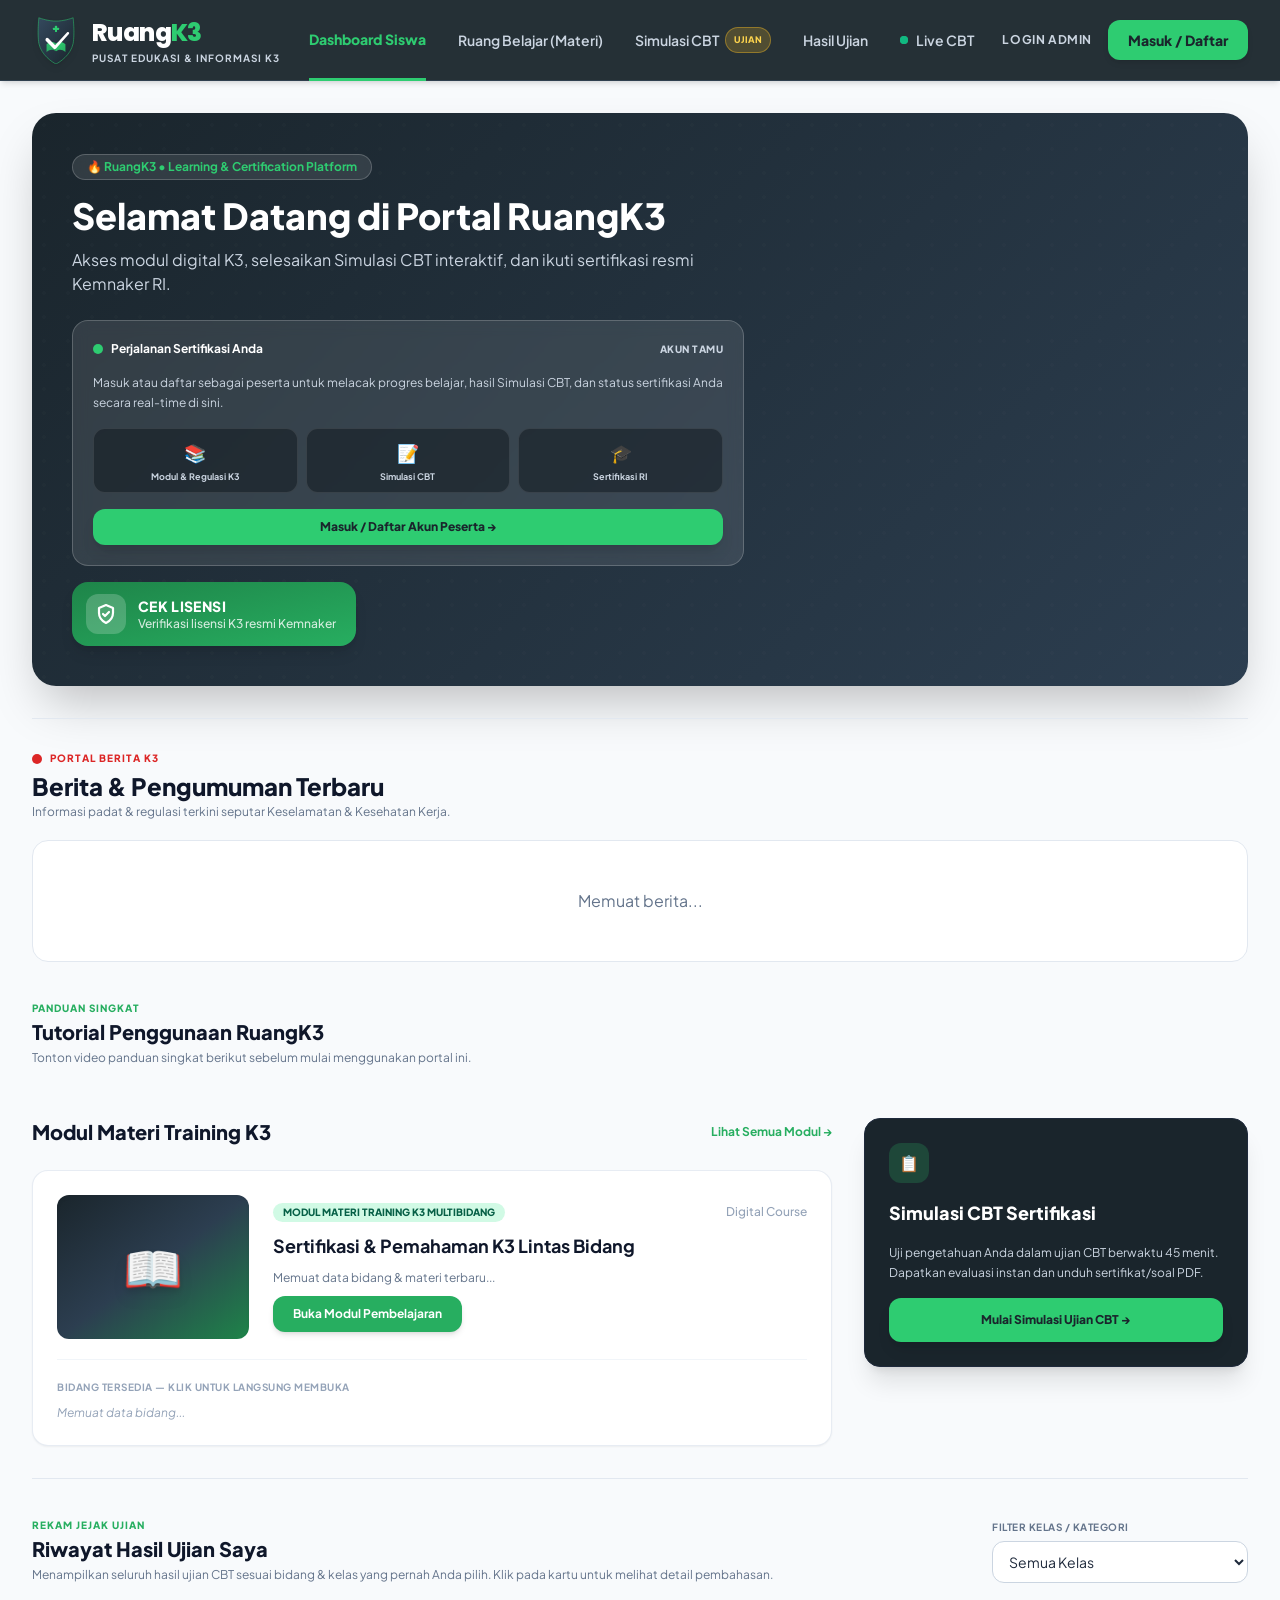
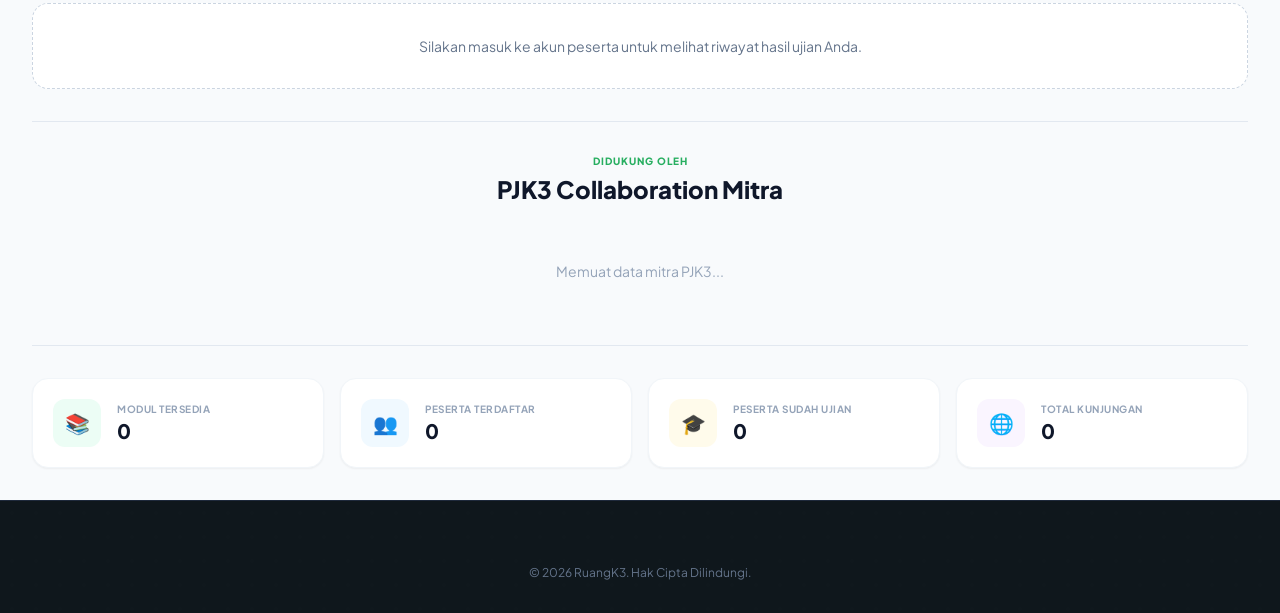
==== daftar-hadir/index.html @ f51ab549 "Daftar Hadir layar penuh: tab sebaris dengan judul di kepala panel admin, menu samping jadi laci, In" ====
<!doctype html>
<html lang="id">
<head>
<script>/* buka lewat https: penyimpanan browser http & https terpisah (koneksi Drive tidak terbaca di http) */if(location.protocol==='http:'&&/(^|\.)ruangk3\.com$/.test(location.hostname))location.replace('https://'+location.host+location.pathname+location.search+location.hash);</script>
<script>try{if(Date.now()-(+localStorage.getItem('rk3_admin_at')||0)>12*36e5)location.replace('/');}catch(e){}</script>
<meta charset="utf-8">
<meta name="viewport" content="width=device-width,initial-scale=1">
<title>Daftar Hadir & Dokumentasi – LPMI</title>
<link rel="preconnect" href="https://fonts.googleapis.com"><link rel="stylesheet" href="https://fonts.googleapis.com/css2?family=IBM+Plex+Sans:wght@400;500;600;700&display=swap" media="print" onload="this.media='all'">
<style>
:root{
  --accent:#f58220; --accent-d:#c9661a; --ink:#1d1d1f; --muted:#6b7280;
  --line:#e5e7eb; --bg:#f3f4f6; --card:#fff; --ok:#16a34a; --danger:#dc2626;
}
*{box-sizing:border-box;margin:0;padding:0}
[hidden]{display:none!important}
html,body{height:100%}
body{background:var(--bg);color:var(--ink);font-family:system-ui,-apple-system,"Segoe UI",Roboto,Arial,sans-serif;font-size:14px}
button,input,select,textarea{font:inherit;color:inherit}
button{cursor:pointer}

/* ---------- top bar ---------- */
.topbar{position:sticky;top:0;z-index:20;display:flex;align-items:center;gap:10px;flex-wrap:wrap;padding:10px 16px;background:#24303f;color:#fff}
.topbar h1{font-size:15px;font-weight:700;white-space:nowrap}
.topbar .grow{flex:1}
.quick{flex:0 0 100%;display:flex;gap:8px;flex-wrap:wrap;align-items:center;position:relative;padding-top:8px;border-top:1px solid #374151}
.drv-warn{background:#fffbeb;border:1px solid #fcd34d;color:#78350f;padding:10px 12px;border-radius:10px;font-size:13px;line-height:1.45;margin:10px 0;display:flex;gap:10px;align-items:center;flex-wrap:wrap}
.drv-warn[hidden]{display:none}
.quick .lbl{font-size:12px;color:#9ca3af;font-weight:600}
.qwrap{position:static}
.qbtn{background:#374151;border:1px solid #4b5563;color:#fff;border-radius:8px;padding:6px 11px;font-weight:600;font-size:13px;display:inline-flex;align-items:center;gap:6px;line-height:1.1}
.qbtn:hover,.qbtn[aria-expanded=true]{background:#4b5563}
.qbtn .cnt{background:#fff;color:#1f2937;border-radius:99px;font-size:11px;padding:1px 7px;font-weight:700}
.qmenu{position:absolute;left:0;top:calc(100% + 6px);z-index:40;width:min(92vw,360px);max-height:min(60vh,420px);overflow:auto;background:#fff;color:#111827;border:1px solid var(--line);border-radius:12px;box-shadow:0 10px 30px rgba(0,0,0,.25);padding:6px}
.qmenu[hidden]{display:none}
.qmenu .qh{font-size:11.5px;font-weight:700;color:var(--muted);padding:6px 8px 4px;text-transform:uppercase;letter-spacing:.4px}
.qmenu button{display:block;width:100%;text-align:left;border:0;background:none;border-radius:8px;padding:8px 10px;line-height:1.3}
.qmenu button:hover{background:#fff7ed}
.qmenu button.cur{background:#ffedd5}
.qmenu .qn{font-weight:700;font-size:13.5px}
.qmenu .qd{font-size:12px;color:#4b5563}
.qmenu .qnew{color:var(--accent-d);font-weight:700;border-bottom:1px solid var(--line);border-radius:8px 8px 0 0;margin-bottom:4px}
.qmenu .qe{padding:10px;font-size:12.5px;color:var(--muted)}
.save-st{font-size:12px;color:#cbd5e1}
.btn{border:1px solid var(--line);background:#fff;border-radius:8px;padding:8px 12px;font-weight:600;display:inline-flex;align-items:center;gap:6px;line-height:1.1}
.btn:hover{border-color:#cbd5e1;background:#fafafa}
.btn.primary{background:var(--accent);border-color:var(--accent);color:#fff}
.btn.primary:hover{background:var(--accent-d)}
.btn.dark{background:#374151;border-color:#4b5563;color:#fff}
.btn.dark:hover{background:#4b5563}
.btn.sm{padding:5px 9px;font-size:12.5px}
.btn.icon{padding:5px 7px}
.btn.ghost{border-color:transparent;background:transparent}
.btn.ghost:hover{background:#f3f4f6}
.btn.danger{color:var(--danger)}
.btn.dangerfill{background:var(--danger);border-color:var(--danger);color:#fff}
.btn.dangerfill:hover{filter:brightness(.92)}
.cf-sheet{width:min(440px,100%)}
.cf-ico{width:44px;height:44px;border-radius:50%;background:#fee2e2;color:#b91c1c;display:flex;align-items:center;justify-content:center;font-size:20px;flex:none}
.cf-body{font-size:13.5px;line-height:1.55;color:#374151}
.cf-top{display:flex;gap:12px;align-items:flex-start}

/* ---------- layout ---------- */
.tabs{display:flex;position:sticky;top:var(--tb,52px);z-index:15;background:#fff;border-bottom:1px solid var(--line);padding:0 16px;gap:4px}
.tabs button{padding:12px 14px;border:0;background:none;font-weight:600;color:var(--muted);border-bottom:2.5px solid transparent;display:inline-flex;gap:6px;align-items:center}
.tabs button.on{color:var(--accent);border-color:var(--accent)}
.tabs .badge{font-size:11px;background:#f3f4f6;color:#374151;border-radius:999px;padding:1px 7px}
.tabs button.on .badge{background:#ffedd5;color:#9a3412}
.tabs [data-t="preview"]{display:none}
[data-pane]{display:none}
body[data-tab="data"] [data-pane="data"],body[data-tab="ttd"] [data-pane="ttd"],body[data-tab="foto"] [data-pane="foto"],body[data-tab="lap"] [data-pane="lap"],body[data-tab="preview"] [data-pane="data"]{display:block}
.layout{display:grid;grid-template-columns:minmax(380px,560px) 1fr;gap:16px;padding:16px;align-items:start}
.form-col{display:flex;flex-direction:column;gap:16px;min-width:0}
.preview-col{position:sticky;top:calc(var(--tb,52px) + 60px);height:calc(100vh - var(--tb,52px) - 76px);display:flex;flex-direction:column;background:#d9dbe0;border-radius:12px;overflow:hidden;min-width:0}
.preview-head{display:flex;gap:12px;align-items:center;flex-wrap:wrap;padding:10px 14px;background:#fff;border-bottom:1px solid var(--line);font-size:13px}
.preview-head label{display:flex;gap:6px;align-items:center;cursor:pointer}
.preview-head .grow{flex:1}
.preview-scroll{overflow:auto;flex:1;padding:16px}

.card{background:var(--card);border:1px solid var(--line);border-radius:12px;padding:16px}
.card h2{font-size:14.5px;display:flex;align-items:center;gap:8px;margin-bottom:12px}
.card h2 .n{display:inline-grid;place-items:center;width:22px;height:22px;border-radius:50%;background:var(--accent);color:#fff;font-size:12px}
.card h2 .grow{flex:1}
.field{display:flex;flex-direction:column;gap:4px;margin-bottom:10px}
.field label{font-size:12.5px;font-weight:600;color:#374151}
.field input,.field select,.field textarea{border:1px solid #d1d5db;border-radius:8px;padding:8px 10px;background:#fff;width:100%}
.field input:focus,.field select:focus,.field textarea:focus,.p-row input:focus{outline:2px solid #fbbf77;border-color:var(--accent)}
.row2{display:grid;grid-template-columns:1fr 1fr;gap:10px}
.row3{display:grid;grid-template-columns:1fr 1fr 90px;gap:10px}
.hint{font-size:12px;color:var(--muted)}

/* ---------- participants ---------- */
.p-tools{display:flex;gap:8px;flex-wrap:wrap;margin-bottom:12px}
.p-list{display:flex;flex-direction:column;gap:8px}
.p-row{display:grid;grid-template-columns:26px 1fr auto;gap:10px;align-items:center;border:1px solid var(--line);border-radius:10px;padding:8px;background:#fff}
.p-row.drag-over{border-color:var(--accent);background:#fff7ed}
.p-no{font-weight:700;color:var(--muted);text-align:center}
.p-fields{display:grid;grid-template-columns:1fr;gap:6px;min-width:0}
.p-fields .sub{display:grid;grid-template-columns:1fr 1fr;gap:6px}
.p-row input{border:1px solid #d1d5db;border-radius:7px;padding:6px 8px;width:100%;min-width:0;font-size:13px}
.p-row input.nama{font-weight:600}
.p-side{display:flex;flex-direction:column;gap:4px;align-items:center}
/* foto dokumentasi */
.f-tools{display:flex;gap:10px;align-items:center;flex-wrap:wrap;margin-bottom:12px}
.f-prog{flex:1;min-width:160px}
.f-prog .bar2{height:6px;border-radius:99px;background:#f3f4f6;overflow:hidden;margin-top:4px}
.f-prog .bar2 i{display:block;height:100%;background:var(--accent);width:0;transition:width .3s}
.f-filter{display:flex;gap:6px;align-items:center;font-size:12.5px}
.f-grid{display:grid;grid-template-columns:repeat(auto-fill,minmax(150px,1fr));gap:10px}
.f-grid.dk{grid-template-columns:repeat(auto-fill,minmax(270px,1fr))}
.f-grid.d5{grid-template-columns:repeat(auto-fill,minmax(330px,1fr))}
.f-bs{background:#fff200;color:#000;font-size:10.5px;font-weight:800;letter-spacing:.3px;text-align:center;padding:3px 4px;border-bottom:1px solid var(--line)}
.f-phs{display:grid;grid-template-columns:1fr 1fr}.f-phs .f-ph:first-child{border-right:1px solid var(--line)}
.f-phs.n5{grid-template-columns:repeat(3,1fr)}.f-phs.n5 .f-ph{border-right:1px solid var(--line);border-bottom:1px solid var(--line)}.f-phs.n5 .f-ph:nth-child(3n){border-right:0}
.f-meta .rms{display:flex;gap:6px}
.pv-kelas{font:inherit;font-size:12.5px;padding:4px 6px;border:1px solid var(--line,#d6d9de);border-radius:8px;background:#fff;max-width:200px}
.jenis-box{margin-top:8px;padding:10px;border:1px solid #e5e7eb;border-radius:10px;background:#f9fafb}
.jenis-box select{width:100%;margin-top:4px}
.alat-list{display:grid;grid-template-columns:repeat(auto-fill,minmax(250px,1fr));gap:6px;margin-top:6px}
.alat-row{display:flex;align-items:center;justify-content:space-between;gap:8px;padding:6px 8px;border:1px solid #e5e7eb;border-radius:8px;background:#fff}
.alat-row label{display:flex;gap:8px;align-items:center;cursor:pointer;font-size:13.5px;margin:0;min-width:0}
.alat-row input[type=checkbox]{width:18px;height:18px;accent-color:var(--accent);flex:none}
.alat-row select{width:auto;margin:0;padding:4px 6px;border:1px solid #d1d5db;border-radius:7px;font:inherit;font-size:13px}
.alat-row .alat-k{display:flex;gap:4px;align-items:center}
.alat-row .nk{font-size:12px;color:#6b7280}
.alat-row.on{border-color:var(--accent)}
.judul-prev{margin-top:8px;padding:8px 10px;border-radius:8px;background:#eef6ff;border:1px solid #bfdbfe;font-size:13px;line-height:1.45}
.judul-prev b{display:block;font-size:12px;color:#1e40af;margin-bottom:2px}
.judul-prev .warn{color:#b45309}
.rd-tpl{display:flex;flex-wrap:wrap;gap:6px;align-items:center;margin:6px 0 10px;padding:8px 10px;border-radius:10px;background:#f0fdf4;border:1px solid #bbf7d0;font-size:13px}
.rd-tpl .hint{flex-basis:100%;margin:2px 0 0}
.aturan{margin:0 0 12px;padding:10px 12px;border-radius:10px;background:#f5f3ff;border:1px solid #ddd6fe;font-size:13px;line-height:1.5}
.aturan>b{display:block;font-size:12.5px;color:#5b21b6;margin-bottom:4px}
.aturan .ah-row{display:flex;gap:8px;align-items:center;margin:2px 0}
.aturan ul{margin:6px 0 0;padding-left:18px}
.aturan .warn{color:#b45309;margin-top:6px}
.aturan .ck4{display:flex;gap:8px;align-items:center;margin:2px 0 6px;font-weight:600;cursor:pointer}
.aturan .b3r{margin:8px 0;padding-top:6px;border-top:1px dashed #ddd6fe}.aturan .b3n{display:flex;gap:8px;align-items:baseline}.aturan .b3n small{color:#6b7280}
.aturan .ah-pick{margin:4px 0 8px}.aturan .ah-days{display:flex;flex-wrap:wrap;gap:6px;margin:6px 0}.aturan .ah-d{border:1px solid #c4b5fd;background:#fff;color:#5b21b6;border-radius:10px;padding:4px 10px;font-weight:700;cursor:pointer;display:flex;flex-direction:column;align-items:flex-start;font-size:12px}.aturan .ah-d small{font-weight:500;color:#6b7280;font-size:11px}.aturan .ah-d:not(.on){background:#fee2e2;border-color:#f87171;color:#991b1b}.aturan .ah-d.on{background:#dcfce7;border-color:#16a34a;color:#166534}.aturan .ah-pre{display:flex;gap:6px;flex-wrap:wrap}
.aturan .ck4 input{width:18px;height:18px;accent-color:#7c3aed}
.dtag.tog{cursor:pointer}.dtag.tog:hover{filter:brightness(.95);outline:1px solid currentColor}
.ah-tag,.dtag{display:inline-block;font-size:11px;font-weight:700;border-radius:99px;padding:1px 8px;white-space:nowrap}
.ah-tag.all,.dtag.all{background:#dcfce7;color:#166534}
.ah-tag.k1,.dtag.k1{background:#ede9fe;color:#5b21b6}
.lp-day.off{background:#fafafa;border-style:dashed;color:#6b7280}
.lp-day .h .dtag{margin-left:6px}
.lp-day .btn.danger{border-color:#fca5a5;color:#b91c1c}
.kelas-box{margin-top:8px;padding:10px;border:1px dashed #fdba74;border-radius:10px;background:#fffaf3}
.kelas-box textarea{width:100%;margin-top:4px}
.kelas-bulk{display:flex;gap:6px;flex-wrap:wrap;margin-top:6px;align-items:center}
.kelas-bulk select{padding:5px 8px;border:1px solid #d1d5db;border-radius:7px;font:inherit;font-size:13px;min-width:140px}
.p-row select.kls-sel{border:1px solid #d1d5db;border-radius:7px;padding:6px 8px;width:100%;min-width:0;font-size:13px;background:#fff}
.p-row select.kls-sel.kosong{border-color:#f59e0b;background:#fffbeb}
small.kls{display:inline-block;margin-left:6px;padding:0 6px;border-radius:99px;background:#ffedd5;color:#9a3412;font-size:10.5px;font-weight:600}
.dk-chk{display:flex;gap:8px;align-items:center;margin-top:8px;font-size:13.5px;cursor:pointer}
.dk-chk input{width:18px;height:18px;accent-color:var(--accent)}
.f-tile{border:1px solid var(--line);border-radius:10px;overflow:hidden;background:#fff;display:flex;flex-direction:column}
.f-tile.drag-over{border-color:var(--accent);box-shadow:0 0 0 2px #fdba74}
.f-ph{aspect-ratio:4/3;background:#f8fafc center/cover no-repeat;border:0;border-bottom:1px solid var(--line);display:grid;place-items:center;color:#94a3b8;font-size:12px;font-weight:600;width:100%}
.f-ph:hover{background-color:#fff7ed;color:var(--accent)}
.f-ph.has{color:transparent}
.f-ph.has:hover{color:#fff;background-blend-mode:multiply;background-color:#9ca3af}
.f-meta{padding:7px 8px;display:flex;gap:6px;align-items:flex-start}
.f-meta .no{font-weight:700;color:var(--muted);font-size:12px;min-width:16px}
.f-meta .nm{font-size:12.5px;font-weight:600;line-height:1.3;flex:1;word-break:break-word}
.f-meta .rm{border:0;background:none;color:var(--danger);font-size:12px;padding:0 2px}
.wm-set{display:grid;grid-template-columns:1fr auto;gap:8px;align-items:end;margin-bottom:6px}
.wm-set .field{margin:0}
.wm-st{font-size:12px;color:var(--muted);margin-bottom:12px;min-height:16px}
.wm-st.err{color:var(--danger)}
.wm-st.ok{color:var(--ok)}
/* kamera */
.cam{position:fixed;inset:0;z-index:100;background:#000;color:#fff;display:flex;flex-direction:column}
.cam[hidden]{display:none}
.cam-top{display:flex;align-items:flex-start;gap:10px;padding:12px 14px;padding-top:max(12px,env(safe-area-inset-top));background:linear-gradient(#000c,#0000)}
.cam-top .t{flex:1;min-width:0}
.cam-who{font-weight:700;font-size:15px}
.cam-loc{font-size:12px;color:#d1d5db;margin-top:2px;white-space:nowrap;overflow:hidden;text-overflow:ellipsis}
.cam-x{width:38px;height:38px;border-radius:50%;border:0;background:#ffffff26;color:#fff;font-size:18px}
.cam-stage{flex:1;display:grid;place-items:center;min-height:0;padding:0 8px}
.cam-frame{position:relative;width:min(calc(100vw - 16px),calc((100vh - 190px) * 1.5));width:min(calc(100vw - 16px),calc((100dvh - 190px) * 1.5));aspect-ratio:3/2;line-height:0;border-radius:8px;overflow:hidden;background:#111}
.cam-frame video,.cam-frame img{display:block;width:100%;height:100%;object-fit:cover}
.cam-frame video.mirror{transform:scaleX(-1)}
.cam-frame canvas{position:absolute;inset:0;width:100%;height:100%;pointer-events:none;border-radius:8px}
.cam-msg{max-width:340px;text-align:center;line-height:1.5;font-size:14px;padding:20px}
.cam-msg .btn{margin-top:12px}
.cam-bar{display:flex;align-items:center;justify-content:space-around;gap:10px;padding:14px 16px;padding-bottom:max(16px,env(safe-area-inset-bottom));flex-wrap:wrap}
.cam-bar .round{width:48px;height:48px;border-radius:50%;border:0;background:#ffffff26;color:#fff;font-size:20px}
.shutter{width:72px;height:72px;border-radius:50%;border:4px solid #fff;background:var(--accent);box-shadow:0 0 0 3px #0008 inset}
.shutter:active{transform:scale(.94)}
.shutter:disabled{opacity:.4}
.cam-bar .btn{min-width:110px;justify-content:center}
/* modal umum */
.modal{position:fixed;inset:0;z-index:90;background:#0007;display:flex;align-items:center;justify-content:center;padding:16px}
.sheet{background:#fff;border-radius:14px;width:min(640px,100%);max-height:calc(100vh - 32px);max-height:calc(100dvh - 32px);display:flex;flex-direction:column;overflow:hidden;box-shadow:0 20px 50px #0005}
.sheet-head{display:flex;align-items:center;gap:10px;padding:14px 16px;border-bottom:1px solid var(--line)}
.sheet-head b{flex:1;font-size:15px}
.sheet-body{padding:14px 16px;overflow:auto}
.sheet-tools{display:flex;gap:8px;align-items:center;flex-wrap:wrap;padding:12px 16px;border-top:1px solid var(--line)}
.sheet-tools .grow{flex:1}
.x-btn{width:34px;height:34px;border-radius:50%;border:0;background:#f3f4f6;font-size:16px}
/* daftar kegiatan */
.ev-top{display:flex;gap:8px;margin-bottom:12px;flex-wrap:wrap}
.ev-top input{flex:1;min-width:160px;border:1px solid #d1d5db;border-radius:8px;padding:8px 10px}
.ev-item{border:1px solid var(--line);border-radius:10px;padding:10px 12px;display:flex;gap:10px;align-items:center;margin-bottom:8px}
.ev-item.cur{border-color:var(--accent);background:#fff7ed}
.ev-item .info{flex:1;min-width:0}
.ev-item .t{font-weight:700;font-size:14px}
.ev-item .d{font-size:12.5px;color:#374151;margin-top:2px}
.ev-item .m{font-size:12px;color:var(--muted);margin-top:2px}
.sfx{display:inline-block;font-size:11px;font-weight:800;color:#1d4ed8;background:#dbeafe;border-radius:6px;padding:0 7px;margin-left:6px;vertical-align:1px;letter-spacing:.3px}
.ev-item .tag{display:inline-block;font-size:11px;font-weight:700;color:#9a3412;background:#ffedd5;border-radius:99px;padding:1px 8px;margin-left:6px;vertical-align:1px}
.ev-item .acts{display:flex;gap:6px;flex-wrap:wrap;justify-content:flex-end}
/* layar awal: pilih kegiatan atau kegiatan baru (kegiatan terakhir tidak dibuka otomatis) */
.landing{padding:20px 16px 40px}
.landing[hidden]{display:none}
.landing .ln-box{max-width:760px;margin:0 auto}
.landing h2{font-size:22px;margin:6px 0 4px}
.landing .ln-sub{color:var(--muted);font-size:13.5px;margin:0 0 14px}
.landing .ln-new{display:flex;gap:8px;flex-wrap:wrap;margin-bottom:14px}
.landing .ln-new .btn{padding:11px 16px;font-size:14.5px}
.landing .ln-q{width:100%;padding:10px 12px;border:1px solid var(--line);border-radius:10px;margin-bottom:10px;font:inherit}
.landing .ln-h{font-weight:700;font-size:13px;color:var(--muted);text-transform:uppercase;letter-spacing:.04em;margin:14px 0 8px}
body.landing .tabs,body.landing .layout,body.landing #btnPrint{display:none!important}
.cur-ev{font-size:12px;color:#fde68a;max-width:28vw;white-space:nowrap;overflow:hidden;text-overflow:ellipsis}
/* tanda tangan */
.sig-wrap{position:relative;border:1.5px dashed #cbd5e1;border-radius:10px;background:#fff;touch-action:none}
.sig-wrap canvas{display:block;width:100%;aspect-ratio:5/2;cursor:crosshair;touch-action:none}
.sig-line{position:absolute;left:10%;right:10%;bottom:22%;border-bottom:1px solid #e5e7eb;pointer-events:none}
.sig-ph{position:absolute;inset:0;display:grid;place-items:center;color:#cbd5e1;font-size:15px;pointer-events:none}
.ttd-row{display:flex;gap:10px;align-items:center;flex-wrap:wrap;margin-bottom:10px}
.ttd-thumb{width:120px;height:48px;border:1px solid var(--line);border-radius:8px;background:#fff center/contain no-repeat;display:grid;place-items:center;font-size:11.5px;color:var(--muted)}
/* tab tanda tangan peserta */
.day-chips{display:flex;gap:8px;flex-wrap:wrap;margin-bottom:12px}
.day-chip{border:1.5px solid var(--line);background:#fff;border-radius:10px;padding:7px 11px;text-align:left;line-height:1.25;min-width:96px}
.day-chip b{display:block;font-size:13px}
.day-chip span{font-size:11.5px;color:var(--muted)}
.day-chip.on{border-color:var(--accent);background:#fff7ed}
.day-chip.on b{color:#9a3412}
.day-chip:disabled{opacity:.5;cursor:not-allowed}
.day-chip .today{font-size:10.5px;font-weight:700;color:#fff;background:var(--ok);border-radius:99px;padding:0 6px;margin-left:4px}
.t-tools{display:flex;gap:10px;align-items:center;flex-wrap:wrap;margin-bottom:12px}
.t-tools input[type=search]{flex:1;min-width:150px;border:1px solid #d1d5db;border-radius:8px;padding:8px 10px}
.t-list{display:grid;grid-template-columns:repeat(auto-fill,minmax(300px,1fr));gap:8px}
.t-row{display:flex;gap:6px;align-items:stretch}
.t-cx{flex:none;display:grid;place-items:center;width:34px;border:1px solid var(--line);border-radius:10px;background:#fff;cursor:pointer}
.t-cx input{position:absolute;opacity:0;width:0;height:0}
.t-cx span{width:20px;height:20px;border:2px solid #94a3b8;border-radius:5px;display:grid;place-items:center;color:#fff;font-size:13px;line-height:1}
.t-cx input:checked+span{background:#dc2626;border-color:#dc2626}.t-cx input:checked+span::after{content:"✓"}
.t-cx input:focus-visible+span{outline:2px solid var(--accent);outline-offset:2px}
.t-row.cx .t-item{background:#ffd9d9;border-color:#ff6b6b;color:#7f1d1d;position:relative;opacity:.9}
.t-rm{flex:none;display:grid;place-items:center;width:34px;border:1px solid var(--line);border-radius:10px;background:#fff;cursor:pointer}
.t-rm input{position:absolute;opacity:0;width:0;height:0}
.t-rm span{width:20px;height:20px;border:2px solid #94a3b8;border-radius:5px;display:grid;place-items:center;font-size:11px;font-weight:800;line-height:1;color:#94a3b8}
.t-rm span::after{content:"R"}
.t-rm input:checked+span{background:#fff200;border-color:#ca8a04;color:#713f12}
.t-rm input:focus-visible+span{outline:2px solid var(--accent);outline-offset:2px}
.t-row.rm .t-item{background:#fffbd0;border-color:#eab308}
.t-row.cx .t-item .sg{opacity:.35}
.t-up{flex:none;display:grid;place-items:center;width:38px;border:1px solid var(--line);border-radius:10px;background:#fff;cursor:pointer;color:var(--accent);font-weight:800}.t-up:hover{border-color:var(--accent);background:#fffaf5}.t-up input{position:absolute;opacity:0;width:0;height:0}.t-up:focus-within{outline:2px solid var(--accent);outline-offset:2px}
.t-item{display:flex;align-items:center;gap:10px;border:1px solid var(--line);border-radius:10px;padding:8px 10px;background:#fff;text-align:left;flex:1;min-width:0}
.t-item:hover{border-color:var(--accent);background:#fffaf5}
.t-item .no{font-weight:700;color:var(--muted);min-width:20px;font-size:12px}
.t-item .who{flex:1;min-width:0}
.t-item .nm{font-weight:600;font-size:13.5px}
.t-item .in{font-size:11.5px;color:var(--muted);white-space:nowrap;overflow:hidden;text-overflow:ellipsis}
.t-item .sg{width:72px;height:34px;border-radius:6px;background:#f8fafc center/contain no-repeat;border:1px dashed #cbd5e1;display:grid;place-items:center;font-size:10.5px;color:#94a3b8;flex:none}
.t-item.done .sg{border-style:solid;border-color:#bbf7d0;background-color:#f0fdf4}
.t-item.done{border-color:#bbf7d0}
.sm-only{display:none}
@media screen and (max-width:900px){.sm-only{display:inline}}
.lock-note{background:#fef3c7;border:1px solid #fcd34d;color:#92400e;border-radius:10px;padding:10px 12px;font-size:13px;margin-bottom:12px}
.btn.locked{opacity:.65}
#cloudBtn[data-st=ok]{border-color:#15803d;background:#14532d}
#cloudBtn[data-st=busy],#cloudBtn[data-st=wait]{border-color:#b45309;background:#78350f}
#cloudBtn[data-st=err]{border-color:#b91c1c;background:#7f1d1d}
.card.drag-over{outline:2px dashed var(--accent);outline-offset:-6px;background:#fffaf5}
.ev-cloud{margin-top:16px;border-top:1px solid var(--line);padding-top:12px}
.ev-cloud-head{display:flex;align-items:center;gap:8px;margin-bottom:10px}
.ev-cloud-head b{flex:1}
#cLinks{display:flex;flex-direction:column;gap:6px;font-size:13px}
#cLinks a{color:#1d4ed8}
.xl-tip{font-size:12px;color:var(--muted);margin:-4px 0 10px}
.xl-tip a{color:#1d4ed8}
/* kalender pilih tanggal (multi) */
.row2>*,.row3>*{min-width:0}
.dp-wrap{position:relative;min-width:0}
.dp-field{width:100%;display:flex;align-items:center;gap:8px;border:1px solid #d1d5db;border-radius:8px;padding:9px 10px;background:#fff;text-align:left;min-height:40px}
.dp-field:focus-visible,.dp-field[aria-expanded=true]{outline:2px solid #fbbf77;border-color:var(--accent)}
.dp-field span{flex:1;min-width:0;white-space:nowrap;overflow:hidden;text-overflow:ellipsis}
.dp-field span.ph{color:#9ca3af}
.dp-field svg{flex:none;color:var(--muted)}
.dp-pop{position:absolute;z-index:40;top:calc(100% + 6px);left:0;width:min(330px,calc(100vw - 40px));background:#fff;border:1px solid var(--line);border-radius:12px;box-shadow:0 14px 34px rgba(0,0,0,.18);padding:10px 10px 8px}
.dp-head{display:flex;align-items:center;gap:6px;margin-bottom:6px}
.dp-head select{border:0;background:none;font-size:16px;font-weight:600;padding:4px 2px;cursor:pointer}
.dp-head .sp{flex:1}
.dp-nav{width:32px;height:32px;border-radius:50%;border:0;background:none;font-size:20px;line-height:1;color:#374151}
.dp-nav:hover{background:#f3f4f6}
.dp-grid{display:grid;grid-template-columns:repeat(7,1fr);gap:2px;text-align:center}
.dp-wd{font-size:12px;font-weight:600;color:var(--muted);padding:4px 0}
.dp-day{aspect-ratio:1;border:0;background:none;border-radius:50%;font-size:14px;display:grid;place-items:center;position:relative}
.dp-day:hover{background:#f3f4f6}
.dp-day.other{color:#c0c4cc}
.dp-day.today{box-shadow:inset 0 0 0 1.5px #9ca3af}
.dp-day.sel{background:var(--accent);color:#fff;font-weight:700}
.dp-day.sel:hover{background:var(--accent-d)}
.dp-day.sel.today{box-shadow:inset 0 0 0 2px #fff,0 0 0 1.5px var(--accent)}
.dp-day .sg{position:absolute;bottom:3px;left:50%;width:4px;height:4px;margin-left:-2px;border-radius:50%;background:#fff}
.dp-day:not(.sel) .sg{display:none}
.dp-foot{display:flex;align-items:center;gap:6px;border-top:1px solid var(--line);margin-top:6px;padding-top:8px}
.dp-foot .hint{flex:1}
.date-chips{display:flex;flex-wrap:wrap;gap:6px;margin-top:8px}
.date-chip{display:inline-flex;align-items:center;gap:6px;font-size:12px;background:#fff7ed;border:1px solid #fed7aa;color:#9a3412;border-radius:99px;padding:3px 4px 3px 10px}
.date-chip b{font-weight:700}
.date-chip button{border:0;background:#fed7aa;color:#9a3412;width:18px;height:18px;border-radius:50%;font-size:11px;line-height:18px;padding:0}
.thumb{width:74px;height:52px;border-radius:7px;border:1.5px dashed #cbd5e1;background:#f8fafc center/cover no-repeat;display:grid;place-items:center;color:#94a3b8;font-size:10.5px;text-align:center;position:relative;cursor:pointer}
.thumb.has{border-style:solid;border-color:#e5e7eb}
.thumb .x{position:absolute;top:-7px;right:-7px;width:18px;height:18px;border-radius:50%;border:0;background:#111827;color:#fff;font-size:11px;line-height:18px;display:none}
.thumb.has .x{display:block}
.p-actions{display:flex;gap:2px}
.p-actions .btn{padding:2px 5px;font-size:12px}
.empty{padding:22px;text-align:center;color:var(--muted);border:1.5px dashed #d1d5db;border-radius:10px}
.count{font-size:12px;font-weight:600;color:var(--muted)}

details.paste{border:1px solid var(--line);border-radius:10px;padding:10px 12px;margin-bottom:12px;background:#fafafa}
details.paste summary{cursor:pointer;font-weight:600;font-size:13px}
details.paste textarea{width:100%;min-height:110px;margin:8px 0;border:1px solid #d1d5db;border-radius:8px;padding:8px;font-family:ui-monospace,Menlo,Consolas,monospace;font-size:12px}

.toast{position:fixed;left:50%;bottom:18px;transform:translateX(-50%) translateY(20px);opacity:0;background:#111827;color:#fff;padding:10px 14px;border-radius:10px;font-size:13px;display:flex;gap:12px;align-items:center;transition:.2s;z-index:120;pointer-events:none;max-width:calc(100% - 32px)}
.toast.show{opacity:1;transform:translateX(-50%);pointer-events:auto}
.toast button{background:none;border:0;color:#fdba74;font-weight:700}
html.infr .toast{top:12px;bottom:auto;transform:translateX(-50%) translateY(-20px)}
html.infr .toast.show{transform:translateX(-50%)}

/* ---------- A4 pages (output) ---------- */
#pages{--z:1;zoom:var(--z);width:210mm;margin:0 auto}
.page{width:210mm;height:297mm;margin:0 auto 16px;background:#fff;position:relative;overflow:hidden;box-shadow:0 2px 14px rgba(0,0,0,.18);font-family:Arial,Helvetica,sans-serif;color:#1d1d1f;font-size:10.5pt}
.kop-head{position:absolute;top:0;left:0;width:100%}
.kop-foot{position:absolute;bottom:0;left:0;width:100%}
.content{position:absolute;top:40mm;bottom:22mm;left:18mm;right:18mm}
.page h1{text-align:center;font-size:15pt;letter-spacing:.5px;margin-bottom:5mm;text-decoration:underline;text-underline-offset:3px}
.page h1 small{font-size:10pt;font-weight:400;text-decoration:none}
table.info{border-collapse:collapse;margin-bottom:5mm}
table.info td{padding:1.1mm 0;vertical-align:top}
table.info .k{width:32mm}table.info .c{width:5mm}
table.grid{width:100%;border-collapse:collapse;table-layout:fixed}
table.grid th{background:var(--accent);color:#fff;font-size:10pt;padding:2.5mm 2mm;border:1px solid var(--accent-d)}
table.grid td{border:1px solid #888;padding:0 2mm;height:12.5mm;font-size:10pt;word-wrap:break-word}
table.grid td.no{text-align:center}
td.sign{position:relative;padding:0}
/* Status peserta di daftar hadir (warna stabilo): Cancel = merah sampai kolom Keterangan; Remedial = kuning sampai kolom TTD terakhir */
.page,.page *{-webkit-print-color-adjust:exact;print-color-adjust:exact}
table.grid tr.batal td{background:#ff6b6b}
table.grid tr.remedial td:not(.ket):not(.lastd){background:#fff200}
table.grid tr.batal .ttd{display:none}
table.grid td.ket{text-align:center;font-weight:700;font-size:9pt;padding:0 1mm}
table.grid tr.days th{font-size:8.5pt;padding:1.5mm 1mm;line-height:1.25}
table.grid tr.days th span{font-weight:400;font-size:8pt}
table.grid.dense th,table.grid.dense td{padding-left:.6mm;padding-right:.6mm}table.grid.dense tr.days th{font-size:8pt;padding:1.2mm .3mm}table.grid.dense tr.days th span{font-size:6pt;letter-spacing:-.2px}table.grid.dense th{font-size:8.5pt}table.grid.dense td{font-size:9pt}table.grid.multi .ttd{font-size:7.5pt;left:1.2mm;top:1mm}
.ttd{position:absolute;top:1.5mm;font-size:8.5pt;color:#555}.ttd.l{left:2mm}.ttd.r{left:50%}
.sig-cell{position:absolute;top:1mm;bottom:1mm;display:flex;align-items:center;justify-content:center}
.sig-cell img{max-width:100%;max-height:10.5mm;display:block}
.sig-cell.l{left:5mm;width:calc(50% - 5mm)}.sig-cell.r{left:calc(50% + 3mm);right:1mm}
.sig-cell.c{left:.6mm;right:.6mm;top:3.4mm;bottom:.5mm}.sig-cell.c img{max-height:100%;width:auto} /* banyak hari: nomor di pojok kiri atas, TTD memenuhi sel di bawahnya */
.sign-block{width:62mm;margin:5mm 0 0 auto;text-align:center;line-height:1.5}
.sign-block .space{height:18mm;display:flex;align-items:center;justify-content:center}
.ttd-img{max-height:18mm;max-width:58mm;display:block}
@media screen{
  #pages .sign-block{cursor:pointer;border-radius:2mm;outline:1.5px dashed transparent;outline-offset:1mm}
  #pages .sign-block:hover{outline-color:var(--accent);background:#fff7ed}
  .sign-hint{font:600 9pt system-ui,sans-serif;color:var(--accent);border:1px dashed var(--accent);border-radius:2mm;padding:2mm 3mm;background:#fff}
}
table.doku{table-layout:fixed}
table.doku td{height:44mm;padding:2mm}
table.doku tr.batal td{background:#ff6b6b;color:#000}
table.doku tr.remedial td:not(.foto){background:#fff200;color:#000}
table.grid.doku tr.remedial td.foto{background:transparent}
table.doku.dk .ph{width:46mm;height:30.7mm}table.doku.dk .ph-img{width:46mm;height:30.7mm}
table.doku.d5 td{height:31mm;padding:1.5mm;text-align:center}table.doku.d5 .ph,table.doku.d5 .ph-img{width:39mm;height:26mm}table.doku.d5 td.nama5{text-align:left;vertical-align:middle;font-size:9pt;padding-left:2.5mm;padding-right:1.5mm;word-break:break-word}table.doku.d5 tr.pst td{border-top:2.5px solid #222}table.doku.d5 td.nama5 div{font-size:8.5pt;font-weight:400;margin-top:1mm}table.doku.d5 tr.batal td{background:#ff6b6b}table.doku.d5 tr.remedial td.nama5{background:#fff200}
table.doku.dk td{padding:2mm 1.5mm}table.doku.dk td.nama,table.doku.dk td.inst{font-size:9pt}
table.doku.sf td{height:46mm}table.doku.sf .ph,table.doku.sf .ph-img{width:30mm;height:40mm;object-fit:cover}table.doku.sf td.nama,table.doku.sf td.inst{font-size:9.5pt}
table.doku td.inst{font-size:9.5pt}
table.doku td.nama{font-weight:600;padding-left:3mm}
table.doku td.foto{text-align:center}
.ph{height:40mm;width:60mm;margin:0 auto;border-radius:1.5mm;background:repeating-linear-gradient(45deg,#f3f4f6 0 10px,#eceef1 10px 20px);display:flex;flex-direction:column;align-items:center;justify-content:center;color:#9aa0a6;gap:4px;font-size:9pt}
.ph-img{width:60mm;height:40mm;display:block;margin:0 auto;border-radius:1mm;object-fit:contain}
.bsb{font-weight:700;font-size:9pt;letter-spacing:.3px;color:#000;text-align:center}.ph.bsb{background:none;font-size:10pt}.bsb:not(.ph){margin-top:1mm}
#pages.hide-rd .pg-rd,#pages.hide-sf .pg-sf,#pages.hide-dh .pg-dh,#pages.hide-dk .pg-dk,#pages.hide-nl .pg-nl,#pages.hide-ln .pg-ln,#pages.hide-dy .pg-dy,#pages.hide-nr .pg-nr{display:none}
/* laporan: daftar nilai, daftar nama (keterangan), dokumentasi harian */
.pg-lap{font-family:Calibri,Carlito,"Liberation Sans Narrow","Arial Narrow",Arial,sans-serif;color:#000;font-size:11pt}
.pg-lap .lp-h{text-align:center;font-weight:700;font-size:14pt;line-height:1.3}
.pg-lap .lp-h.s3{font-size:13pt}
.pg-lap .lp-h small{font-size:10pt;font-weight:400}
.pg-lap .lp-h.d{font-size:14pt}
.pg-lap .lp-h{text-wrap:balance;overflow-wrap:anywhere}
.pg-lap.x1 .lp-h{font-size:12.5pt}.pg-lap.x1 .lp-h.s3,.pg-lap.x1 .lp-h.d{font-size:12pt}
.pg-lap.x2 .lp-h{font-size:11pt}.pg-lap.x2 .lp-h.s3,.pg-lap.x2 .lp-h.d{font-size:10.5pt}
.pg-lap.pg-dy .content{display:flex;flex-direction:column}
.pg-lap.pg-dy .content>.lp-h,.pg-lap.pg-dy .content>.lp-gap{flex:none}
.pg-lap .lp-gap{height:2.5mm}
table.lap{width:190mm;margin-left:-8mm;border-collapse:collapse;table-layout:fixed}
table.lap th{background:#ffff54;color:#000;font-size:11pt;font-weight:700;border:1px solid #000;padding:.2mm 1.5mm;text-align:center;line-height:1.15}
table.lap.nl th{background:#ffd84a}
table.lap td{border:1px solid #000;padding:.1mm 1.5mm;font-size:11pt;line-height:1.15;height:4.8mm;vertical-align:middle;word-wrap:break-word}
table.lap td.c{text-align:center}
table.lap.nr th{background:#d9d9d9}
table.lap.rd th{background:#fff;font-size:10pt;border:1px solid #000}
table.lap.rd td{height:4.7mm;padding:.1mm 1.2mm;font-size:9.5pt;line-height:1.15;vertical-align:middle}
table.lap.rd td.gy{background:#e7e6e6}
table.lap.rd td.hr{font-size:10pt}
table.lap.rd tr.sep td{height:2.4mm;padding:0;background:#595959}
table.lap.nr td{height:17mm;padding:1mm 1.5mm;font-size:11pt;line-height:1.25}
table.lap.nr td.mt{text-align:left}
table.lap.nr .bl{display:flex;gap:1.5mm;line-height:1.25}
table.lap.nr .bl i{font-style:normal;flex:none;width:3mm}
table.lap.nr .nip{margin-top:.5mm}
table.lap.nr td.sg img{display:block;max-width:26mm;max-height:15mm;margin:0 auto}
table.lap td.k{text-align:center;color:#3b3b3b}
table.lap tr.merah td{background:#ff6b6b;color:#000;font-weight:700}
.pg-lap .lp-dt{width:87mm;margin:4mm 0 0 auto;text-align:center}
.pg-lap .lp-sgs{display:flex;margin-top:1mm}
.pg-lap .lp-sg{width:87mm;text-align:center}
.pg-lap .lp-sg .jab{min-height:11mm;line-height:1.3}
.pg-lap .lp-sg .sp{height:19mm;display:flex;align-items:center;justify-content:center}
.pg-lap .lp-sg .sp img{max-height:18mm;max-width:60mm}
.pg-lap .lp-sg .nm{font-weight:700;text-decoration:underline;min-height:5mm}
.pg-lap .lp-sg .nip{font-size:10.5pt}
.pg-lap .lp-pn{margin-top:5mm;line-height:1.35}
.pg-lap .lp-pn .e{padding-left:1.5mm}.pg-lap .lp-pn .e i{display:inline-block;width:6mm;font-style:normal}
.pg-lap .lp-pn .t{padding-left:7.6mm}
.pg-lap .lp-dir{width:88mm;margin:3mm 0 0 93mm;text-align:center;line-height:1.35}
.pg-lap .lp-dir img{display:block;width:22mm;height:22mm;margin:1mm auto}
.pg-lap .lp-dir .n{font-weight:700;text-decoration:underline}
.pg-lap .lp-fo{height:94mm;display:flex;align-items:center;justify-content:center}
.pg-lap.pg-dy .lp-fo{flex:1 1 0;min-height:0;height:auto;max-height:94mm;position:relative}
.pg-lap.pg-dy .lp-fo .none{height:100%;max-height:94mm}
.pg-lap.pg-dy .lp-fo img{position:absolute;top:0;bottom:0;left:50%;transform:translateX(-50%);height:100%;width:160mm;max-width:100%}
.pg-lap .lp-fo img{height:94mm;width:auto;max-width:160mm;object-fit:contain;display:block} /* 3:2 -> 141x94 mm, 16:9 (foto landscape) -> 160x90 mm, rasio asli terjaga */
.pg-lap .lp-fo .none{width:141mm;height:94mm;border:1px dashed #b8bcc4;display:flex;flex-direction:column;align-items:center;justify-content:center;color:#9aa0a6;gap:4px;font-size:10pt;background:repeating-linear-gradient(45deg,#f6f7f8 0 10px,#eff0f2 10px 20px)}
/* tab laporan */
.lap-chk{display:flex;flex-direction:column;gap:7px;margin:10px 0 12px}
.lap-chk label{display:flex;gap:8px;align-items:center;font-weight:600;cursor:pointer}
.lap-box{border:1px solid var(--line);border-radius:10px;padding:12px;margin-top:12px;background:#fff}
.lap-box[hidden]{display:none}
.lap-box h3{font-size:14px;margin-bottom:8px}
.sf-list{margin-top:8px;display:grid;gap:4px;max-height:420px;overflow:auto;font-size:12.5px}.sf-list h4{margin:8px 0 2px;font-size:13px}.sf-r{display:grid;grid-template-columns:1fr auto auto;gap:8px;align-items:center;border-bottom:1px solid var(--line);padding:3px 0}.sf-r .nm small{display:block;color:#666}
.sf-c{display:flex;align-items:center;gap:4px;min-width:84px}.sf-c img{width:30px;height:40px;object-fit:cover;border-radius:3px;border:1px solid var(--line)}.sf-c .none{color:#999;width:30px;text-align:center}.sf-c button{border:0;background:#fde2df;color:#b42318;border-radius:6px;width:22px;height:22px;cursor:pointer}
.lap-2{display:grid;grid-template-columns:1fr 1fr;gap:10px}
.lap-sig{display:flex;gap:10px;align-items:center;margin-bottom:10px}
.lap-sig .thumb{width:96px;height:46px;border:1px dashed #cbd5e1;border-radius:6px;background:#fff center/contain no-repeat;display:flex;align-items:center;justify-content:center;font-size:11px;color:var(--muted)}
.lap-dl{display:flex;gap:8px;flex-wrap:wrap;margin-top:6px}
.lp-list{display:flex;flex-direction:column;gap:6px;margin-top:8px}
.lp-r{display:grid;grid-template-columns:var(--cols,24px 1fr 64px 64px auto);gap:8px;align-items:center;border:1px solid var(--line);border-radius:8px;padding:6px 8px;background:#fff}
.lp-r .no{color:var(--muted);font-size:12px;text-align:center}
.lp-r .nm{min-width:0}
.lp-r .etb{display:flex;gap:3px}.lp-r .lpn .etb{flex-direction:column}.lp-r .etb button{flex:1;font:inherit;font-size:10.5px;padding:3px 2px;border:1px solid var(--line);border-radius:6px;background:#fff;cursor:pointer;white-space:nowrap}.lp-r .etb button.on{background:#e6f4ea;border-color:#2e7d32;font-weight:700}.lp-r .etb button.bad.on{background:#fde8e8;border-color:#c62828}
.lp-r .lpn{display:flex;flex-direction:column;gap:2px;min-width:0}.lp-r .lpn span{font-size:10.5px;font-weight:600;color:var(--muted);line-height:1.15;text-align:center}
.lp-r .nm b{display:block;font-size:13px;overflow:hidden;text-overflow:ellipsis;white-space:nowrap}
.lp-r .nm small{display:block;color:var(--muted);font-size:11px;overflow:hidden;text-overflow:ellipsis;white-space:nowrap}
.lp-r input[type=text]{width:100%;min-width:0;border:1px solid #d1d5db;border-radius:7px;padding:6px;font-size:13px;text-align:center}
.lp-r .ck{display:flex;gap:10px;font-size:12px;font-weight:600}
.lp-r .ck label{display:flex;gap:4px;align-items:center;cursor:pointer;white-space:nowrap}
.lp-r.cx{background:#fef2f2}
.lp-r .cxl{font-size:11px;font-weight:700;color:#b91c1c;text-align:right}
.lp-day{border:1px solid var(--line);border-radius:10px;padding:10px;background:#fff;margin-top:10px}
.lp-day .h{font-weight:700;margin-bottom:6px;font-size:13px}
.lp-day input[type=text]{width:100%;border:1px solid #d1d5db;border-radius:8px;padding:8px 10px}
.lp-nr select,.lp-nr textarea,.lp-nr input[type=text]{width:100%;border:1px solid #d1d5db;border-radius:8px;padding:8px 10px;margin-top:6px;font:inherit;background:#fff}
.lp-nr .auto{margin-top:6px;font-size:12px;color:#4b5563}
.lp-nr .bls{margin:6px 0 0;padding:8px 10px;background:#f6f7f9;border-radius:8px;font-size:12px;line-height:1.5;color:#374151}
.lp-nr .bls div{display:flex;gap:6px}.lp-nr .bls i{font-style:normal;flex:none}
.lp-ph{display:grid;grid-template-columns:repeat(auto-fill,minmax(120px,1fr));gap:8px;margin:8px 0}
.lp-ph .t{position:relative;aspect-ratio:3/2;border-radius:6px;overflow:hidden;background:#eee}
.lp-ph .t img{width:100%;height:100%;object-fit:cover;display:block}
.lp-ph .t button{position:absolute;top:4px;right:4px;border:0;border-radius:999px;width:24px;height:24px;background:rgba(0,0,0,.62);color:#fff;font-size:12px}
.lp-ph .t i{position:absolute;left:4px;bottom:4px;font-style:normal;font-size:10px;background:rgba(0,0,0,.55);color:#fff;border-radius:4px;padding:0 5px}
@media screen and (max-width:560px){
  .lp-r{grid-template-columns:1fr 1fr!important}
  .lp-r .no{display:none}.lp-r .nm,.lp-r .ck,.lp-r .cxl{grid-column:1/-1}
  .lap-2{grid-template-columns:1fr}
}
.page,.page *{-webkit-print-color-adjust:exact;print-color-adjust:exact}

#measure{position:absolute;left:-10000px;top:0;visibility:hidden;pointer-events:none}
#measure .page{box-shadow:none;margin:0}
@page{size:A4;margin:0}
@media print{
  body{background:#fff}
  .topbar,.tabs,.form-col,.preview-head,.toast,#measure,.modal,.sign-hint{display:none!important}
  .layout{display:block;padding:0}
  .preview-col{position:static;height:auto;display:block!important;background:none;border-radius:0;overflow:visible}
  .preview-scroll{padding:0;overflow:visible}
  #pages{zoom:1!important;width:auto}
  .page{margin:0;box-shadow:none;break-after:page;page-break-after:always}
  .page:last-child{break-after:auto;page-break-after:auto}
}

/* ---------- panel kiri: Daftar kegiatan + Aktivitas dari aplikasi PIC (gaya aplikasi kantor) ---------- */
:root{--kpw:292px}
.kp{position:fixed;left:0;top:var(--kptop,var(--tb,52px));bottom:0;width:var(--kpw);z-index:14;background:#fff;border-right:1px solid #d9dde3;display:flex;flex-direction:column;font-family:"IBM Plex Sans",system-ui,-apple-system,"Segoe UI",Roboto,Arial,sans-serif;font-size:13px;color:#1f2328}
.kp[hidden]{display:none}
body.kp-on .tabs,body.kp-on .layout,body.kp-on .landing{margin-left:var(--kpw)}
body.kp-on .quick{display:none}
.kp-new{white-space:nowrap;border:1px solid #1f4e8c;background:#1f4e8c;color:#fff;border-radius:3px;height:28px;padding:0 10px;font-size:12.5px;font-weight:600}
.kp-hd{padding:10px 12px;border-bottom:1px solid #d9dde3;background:#fafafb;display:flex;flex-direction:column;gap:8px}
.kp-hd .t{display:flex;justify-content:space-between;align-items:center;gap:8px}.kp-hd b{font-size:14px;font-weight:600}
.kp-x{border:1px solid #d9dde3;background:#fff;border-radius:3px;width:28px;height:28px;line-height:1;font-size:16px}
.kp-tab{display:flex}.kp-tab button{flex:1;height:30px;border:1px solid #d9dde3;background:#fff;font-size:12.5px;margin-left:-1px;color:#3b424c}
.kp-tab button[aria-selected="true"]{background:#1f4e8c;border-color:#1f4e8c;color:#fff;font-weight:600}
.kp-hd input{height:30px;border:1px solid #d9dde3;border-radius:3px;padding:0 8px;font-size:12.5px;width:100%}
.kp-body{flex:1;overflow-y:auto;min-height:0}
.kp-list{list-style:none;margin:0;padding:0}
.kp-g{width:100%;border:0;border-bottom:1px solid #eef0f3;background:#fafafb;padding:8px 12px;display:flex;align-items:center;gap:8px;font-size:12.5px;font-weight:700;text-align:left;color:#1f2328}
.kp-g .c{margin-left:auto;font-weight:600;color:#5e6672;font-size:11.5px}
.kp-g .chev{width:12px;height:12px;flex:none}.kp-g[aria-expanded="false"] .chev{transform:rotate(-90deg)}
.kp-dot{width:9px;height:9px;border-radius:2px;display:inline-block;flex:none}
.kp-it{width:100%;text-align:left;border:0;border-bottom:1px solid #eef0f3;background:#fff;padding:9px 12px 10px;display:flex;flex-direction:column;gap:5px}
.kp-it:hover{background:#f6f7f9}
.kp-it[aria-current="true"]{background:#e8eef7;box-shadow:inset 3px 0 0 #1f4e8c}
.kp-it .top{display:flex;align-items:flex-start;justify-content:space-between;gap:6px}
.kp-it .nm{font-weight:600;font-size:13px;line-height:1.3}
.kp-it .pl{flex:none;font-size:10.5px;font-weight:700;border-radius:999px;padding:1px 7px;white-space:nowrap}
.kp-it .pl.ok{background:#e3f1e8;color:#1e6b3a}.kp-it .pl.wr{background:#fff4e2;color:#8a5200}.kp-it .pl.nd{background:#eef0f3;color:#5e6672}
.kp-it .mt{color:#5e6672;font-size:11.5px;display:flex;flex-wrap:wrap;gap:1px 8px}
.kp-lr{display:grid;grid-template-columns:48px minmax(0,1fr) 32px;align-items:center;gap:6px;font-size:11.5px;color:#5e6672}
.kp-lr .tr{height:5px;border-radius:3px;background:#eef0f3;overflow:hidden}.kp-lr .tr i{display:block;height:100%;border-radius:3px}
.kp-lr b{text-align:right;color:#1f2328;font-weight:700;font-variant-numeric:tabular-nums}
.kp-empty{padding:14px 12px;color:#5e6672}
.kp-akt{border-top:1px solid #d9dde3;max-height:38%;display:flex;flex-direction:column;min-height:0}
.kp-akt h3{margin:0;padding:8px 12px;font-size:13px;font-weight:600;background:#fafafb;border-bottom:1px solid #eef0f3;display:flex;justify-content:space-between;gap:6px}
.kp-akt h3 small{font-weight:400;color:#5e6672;font-size:11px}
.kp-akt ul{list-style:none;margin:0;padding:2px 12px 8px;overflow-y:auto}
.kp-akt li{padding:7px 0;border-bottom:1px solid #eef0f3;font-size:12.5px;line-height:1.35}.kp-akt li:last-child{border-bottom:0}
.kp-akt .m{color:#5e6672;font-size:11.5px;display:flex;gap:6px;align-items:center;margin-top:2px}
.kp-akt .src{font-size:10px;font-weight:700;border:1px solid #d9dde3;border-radius:3px;padding:0 4px;color:#3b424c}
.kp-tg{background:#374151;border:1px solid #4b5563;color:#fff;border-radius:4px;padding:5px 9px;font-weight:600;font-size:12.5px}
@media screen and (max-width:1100px){:root{--kpw:256px}}
@media screen and (max-width:759px){
  body.kp-on .tabs,body.kp-on .layout,body.kp-on .landing{margin-left:0}
  .kp{top:0;z-index:60;box-shadow:4px 0 24px rgba(0,0,0,.25);width:min(292px,92vw)}
}
@media print{.kp{display:none!important}body.kp-on .tabs,body.kp-on .layout,body.kp-on .landing{margin-left:0!important}}

/* ---------- gaya aplikasi kantor (desain baru 2026-11-15): hanya tampilan layar aplikasi, TIDAK menyentuh lembar laporan (.page) ---------- */
@media screen{
  body{font-family:"IBM Plex Sans",system-ui,-apple-system,"Segoe UI",Roboto,Arial,sans-serif;background:#f2f3f5;color:#1f2328}
  .topbar{background:#24303f;padding:8px 16px;gap:8px}
  .topbar h1{font-size:14.5px;font-weight:600}
  .btn{border-radius:3px;border-color:#c4c9d1}
  .btn.sm{padding:5px 10px}
  .topbar .btn.dark,.kp-tg{background:transparent;border:1px solid #4a5a70;color:#e6eaf0;border-radius:3px}
  .topbar .btn.dark:hover,.kp-tg:hover{background:#34445a}
  .btn.primary{background:#1f4e8c;border-color:#1f4e8c}
  .btn.primary:hover{background:#163a69}
  .qbtn{border-radius:3px}
  .tabs{background:#fafafb;border-bottom:1px solid #d9dde3;padding:0 16px;gap:0}
  .tabs button{border:1px solid transparent;border-bottom:0;margin-bottom:-1px;padding:10px 14px;color:#3b424c;font-weight:500}
  .tabs button.on{color:#1f2328;font-weight:600;background:#fff;border-color:#d9dde3;border-bottom:1px solid #fff}
  .tabs .badge{border-radius:3px;background:#eef0f3;color:#3b424c}
  .tabs button.on .badge{background:#e8eef7;color:#163a69}
  .card{border-radius:4px;border-color:#d9dde3;box-shadow:none}
  .card h2{font-size:14px;font-weight:600}
  .card h2 .n{border-radius:3px;background:#24303f}
  .field label{color:#3b424c}
  .field input,.field select,.field textarea{border-radius:3px;border-color:#c4c9d1}
  .field input:focus,.field select:focus,.field textarea:focus,.p-row input:focus{outline:2px solid #9db7dc;border-color:#1f4e8c}
  .preview-col{border-radius:4px}
  .preview-head{background:#fafafb}
}

/* ---------- susunan desain baru Input Kegiatan (2026-11-15): bilah kontrol, kepala kegiatan + status, tab map, kolom kanan (kelengkapan + aktivitas APK), pratinjau di tab sendiri ---------- */
.sr-only{position:absolute;width:1px;height:1px;overflow:hidden;clip:rect(0 0 0 0);white-space:nowrap}
@media screen{
  .topbar{display:block;padding:0;background:#fff;color:#1f2328;border-bottom:1px solid #d9dde3}
  .tb-a{display:flex;align-items:center;gap:8px;flex-wrap:wrap;padding:7px 16px;background:#24303f;color:#fff}
  .tb-a h1{font-size:14px;font-weight:600;white-space:nowrap}
  .tb-a .grow{flex:1}
  .tb-b{display:flex;flex-wrap:wrap;align-items:center;justify-content:space-between;gap:8px 16px;padding:8px 16px}
  .tb-l{min-width:0;display:flex;flex-direction:column;gap:6px}
  .tb-crumb{font-size:12.5px;color:#5e6672;white-space:nowrap;overflow:hidden;text-overflow:ellipsis;max-width:min(70vw,720px)}
  .topbar .cur-ev{font-size:12.5px;color:#1f2328;max-width:none}
  .tb-lnk{border:0;background:none;color:#1f4e8c;padding:0;font:inherit;cursor:pointer}.tb-lnk:hover{text-decoration:underline}
  .tb-btns{display:flex;gap:8px;flex-wrap:wrap;align-items:center}
  .tb-btns .btn{padding:6px 12px;font-size:13px}
  .tb-act select{height:31px;border:1px solid #c4c9d1;border-radius:3px;background:#fff;padding:0 8px;font-size:13px}
  .tb-r{display:flex;align-items:center;gap:8px;font-size:12.5px;color:#5e6672}
  .topbar .save-st{color:#5e6672;font-size:12.5px}
  .tb-sep{color:#c4c9d1}.tb-nav{padding:3px 10px;font-size:15px}
  .quick{background:#24303f;padding:6px 16px 8px;border-top:0}
  .ev-head{background:#fff;border-bottom:1px solid #d9dde3}
  body.landing .ev-head{display:none}
  .eh-bar{display:flex;justify-content:space-between;align-items:center;gap:8px;flex-wrap:wrap;padding:7px 16px;background:#fafafb;border-bottom:1px solid #eef0f3}
  .eh-flow{display:flex;list-style:none;margin:0;padding:0;font-size:12.5px}
  .eh-flow li{padding:4px 12px;border:1px solid #c4c9d1;margin-left:-1px;background:#fff;color:#5e6672}
  .eh-flow li.on{background:#1f4e8c;border-color:#1f4e8c;color:#fff;font-weight:600}
  .eh-t{padding:10px 16px 12px}.eh-t small{color:#5e6672;font-size:12px}
  .eh-t h2{font-size:20px;font-weight:600;margin:2px 0;line-height:1.25}
  #ehSub{color:#3b424c;font-size:13.5px}
  body.kp-on .ev-head{margin-left:var(--kpw)}
  .tabs [data-t="preview"]{display:inline-flex}
  .layout{grid-template-columns:minmax(0,1fr)}
  body:not([data-tab="preview"]) .preview-col{display:none}
  body[data-tab="preview"] .form-col,body[data-tab="preview"] .side-col{display:none}
  body[data-tab="preview"] .layout{grid-template-columns:minmax(0,1fr)}
  .side-col{min-width:0;display:flex;flex-direction:column;gap:12px}
  .sbox{background:#fff;border:1px solid #d9dde3;border-radius:4px}
  .sbox h3{margin:0;padding:9px 12px;font-size:13.5px;font-weight:600;background:#fafafb;border-bottom:1px solid #d9dde3;display:flex;justify-content:space-between;gap:8px}
  .sbox h3 small{font-weight:400;color:#5e6672;font-size:11.5px}
  .sk{width:100%;border-collapse:collapse;font-size:12.5px}
  .sk td{padding:6px 12px;border-bottom:1px solid #eef0f3;vertical-align:top}.sk td:last-child{text-align:right;white-space:nowrap}
  .sk .ok{color:#1e6b3a}.sk .wr{color:#8a5200}.sk .bd{color:#a1262c}.sk .nd{color:#5e6672}
  .sbox-f{padding:8px 12px;font-size:12.5px}
  .akt{list-style:none;margin:0;padding:2px 12px 8px;max-height:360px;overflow-y:auto}
  .akt li{padding:7px 0;border-bottom:1px solid #eef0f3;font-size:12.5px;line-height:1.35}.akt li:last-child{border-bottom:0}
  .akt .m{color:#5e6672;font-size:11.5px;display:flex;gap:6px;align-items:center;margin-top:2px}
  .akt .src{font-size:10px;font-weight:700;border:1px solid #d9dde3;border-radius:3px;padding:0 4px;color:#3b424c}
}
@media screen and (min-width:1200px){.layout{grid-template-columns:minmax(0,1fr) 300px}}
@media screen and (min-width:700px){
  .field.lvf{display:grid;grid-template-columns:150px minmax(0,1fr);column-gap:14px;align-items:start}
  .field.lvf>label:first-child{padding-top:8px}
  .field.lvf>*:not(:first-child){grid-column:2}
}
@media print{.ev-head,.side-col{display:none!important}}
/* dibuka dari panel admin: judul, tab & status sudah ada di kepala halaman admin -> bilah gelap disembunyikan */
@media screen{html.emb .tb-a{display:none}html.emb .tb-r .kp-tg{background:#fff;border-color:#c4c9d1;color:#1f2328}}

/* ---------- mobile ---------- */
@media screen and (max-width:900px){
  .layout{grid-template-columns:1fr;padding:12px}
  .topbar{position:static}
  .tabs{top:0;padding:0}
  .tabs{overflow-x:auto}
  .tabs button{flex:1 1 auto;min-width:0;justify-content:center;padding:10px 3px;font-size:12px;gap:3px;flex-wrap:wrap}
  .tabs .badge{font-size:10px;padding:0 5px}
  .tabs [data-t="preview"]{display:inline-flex}
  .tabs .lg{display:none}
  body[data-tab="data"] .preview-col,body[data-tab="ttd"] .preview-col,body[data-tab="foto"] .preview-col,body[data-tab="lap"] .preview-col{display:none}
  .f-grid{grid-template-columns:repeat(2,1fr)}
  body[data-tab="preview"] .form-col{display:none}
  .preview-col{position:static;height:auto;min-height:60vh}
  .preview-scroll{padding:10px}
  .topbar h1{font-size:14px}
  .save-st{display:none}
}
@media screen and (max-width:440px){
  .row2,.row3{grid-template-columns:1fr}
  .p-fields .sub{grid-template-columns:1fr}
}
</style>
</head>
<body data-tab="data">

<header class="topbar">
  <div class="tb-a">
    <h1>Daftar Hadir &amp; Dokumentasi</h1>
    <span class="grow"></span>
    <button class="btn dark sm" id="picBtn" title="Portal PIC: kegiatan dikirim ke aplikasi PIC, hasil PIC masuk otomatis">📲 PIC</button>
    <button class="btn dark sm" id="cloudBtn" title="Sinkron Google Drive">☁️ Hubungkan Drive</button>
    <button class="kp-tg" id="kpToggle" type="button" aria-controls="kp" aria-expanded="false" title="Tampilkan / sembunyikan daftar kegiatan di samping">☰ Daftar kegiatan</button>
  </div>
  <div class="tb-b">
    <div class="tb-l">
      <div class="tb-crumb"><button type="button" class="tb-lnk" id="tbKeg" title="Daftar semua kegiatan tersimpan">Kegiatan</button> / <span class="cur-ev" id="curName"></span></div>
      <div class="tb-btns">
        <button class="btn primary" id="btnPrint">Cetak / PDF</button>
        <button class="btn" type="button" id="tbWord" title="Unduh berkas Word laporan (pilih berkasnya di tab Nilai &amp; laporan)">Unduh Word</button>
        <button class="btn" type="button" id="tbDrive" title="Buka folder kegiatan ini di Google Drive">Buka di Drive</button>
        <label class="tb-act"><span class="sr-only">Tindakan lain</span><select id="tbAksi" aria-label="Tindakan lain"><option value="">Tindakan</option><option value="baru">Kegiatan baru</option><option value="daftar">Kegiatan tersimpan…</option><option value="ekspor">Ekspor (simpan ke file)</option><option value="impor">Impor dari file</option><option value="hapus">Hapus kegiatan ini</option></select></label>
        <button class="btn dark sm" id="btnExport" hidden title="Simpan semua data (termasuk foto) ke file">Ekspor</button>
        <button class="btn dark sm" id="btnImport" hidden title="Buka file data yang pernah diekspor">Impor</button>
        <button class="btn dark sm" id="btnEvents" hidden title="Daftar semua kegiatan tersimpan">📁 Kegiatan</button>
      </div>
    </div>
    <div class="tb-r"><span class="save-st" id="saveSt">Memuat…</span><span class="tb-sep" aria-hidden="true">|</span><span id="tbPos"></span><button type="button" class="btn sm tb-nav" id="tbPrev" aria-label="Kegiatan sebelumnya">‹</button><button type="button" class="btn sm tb-nav" id="tbNext" aria-label="Kegiatan berikutnya">›</button></div>
  </div>
  <input type="file" id="fileImport" accept=".json,application/json" hidden>
  <div class="quick" id="quick">
    <button class="btn primary sm" id="btnNewEv" title="Mulai kegiatan baru (kegiatan sebelumnya tetap tersimpan)">＋ Kegiatan Baru</button>
    <span class="lbl">Buka kegiatan lama:</span>
    <div class="qwrap"><button class="qbtn" data-q="damkar" aria-expanded="false" aria-haspopup="true">🔥 Damkar <span class="cnt">0</span> ▾</button><div class="qmenu" data-m="damkar" hidden></div></div>
    <div class="qwrap"><button class="qbtn" data-q="b3" aria-expanded="false" aria-haspopup="true">🧪 B3 <span class="cnt">0</span> ▾</button><div class="qmenu" data-m="b3" hidden></div></div>
    <div class="qwrap"><button class="qbtn" data-q="ptp" aria-expanded="false" aria-haspopup="true">⚙️ PTP <span class="cnt">0</span> ▾</button><div class="qmenu" data-m="ptp" hidden></div></div>
    <div class="qwrap"><button class="qbtn" data-q="angkat" aria-expanded="false" aria-haspopup="true">🏗️ PAPA <span class="cnt">0</span> ▾</button><div class="qmenu" data-m="angkat" hidden></div></div>
    <div class="qwrap" id="qLainWrap" hidden><button class="qbtn" data-q="lain" aria-expanded="false" aria-haspopup="true">📋 Lainnya <span class="cnt">0</span> ▾</button><div class="qmenu" data-m="lain" hidden></div></div>
  </div>
</header>

<aside class="kp" id="kp" hidden aria-labelledby="kpTtl">
  <div class="kp-hd">
    <div class="t"><b id="kpTtl">Daftar kegiatan</b><span style="display:flex;gap:6px"><button class="kp-new" type="button" id="kpNew" title="Mulai kegiatan baru (kegiatan lain tetap tersimpan)">＋ Baru</button><button class="kp-x" type="button" id="kpClose" aria-label="Tutup daftar kegiatan">×</button></span></div>
    <div class="kp-tab" role="tablist" aria-label="Status kegiatan"><button type="button" role="tab" id="kpJalan" aria-selected="true">Berjalan</button><button type="button" role="tab" id="kpSelesai" aria-selected="false">Selesai</button></div>
    <label><span style="position:absolute;width:1px;height:1px;overflow:hidden;clip:rect(0 0 0 0)">Cari kegiatan</span><input id="kpQ" type="search" placeholder="Cari kegiatan, program, tempat"></label>
  </div>
  <div class="kp-body"><ul class="kp-list" id="kpList"></ul></div>
</aside>

<section class="landing" id="landing" hidden aria-label="Pilih kegiatan atau kegiatan baru">
  <div class="ln-box">
    <h2>Pilih kegiatan atau kegiatan baru</h2>
    <p class="ln-sub">Pilih kegiatan yang sudah ada untuk melanjutkan, atau buat kegiatan baru.</p>
    <div class="drv-warn" id="lnNoDrive" hidden></div>
  </div>
</section>

<section class="ev-head" id="evHead" aria-labelledby="ehNama">
  <div class="eh-bar">
    <button type="button" class="btn sm" id="ehPic" title="Kirim / tarik ulang data kegiatan ke aplikasi Portal PIC">Kirim ke PIC</button>
    <ol class="eh-flow" id="ehFlow" aria-label="Status kegiatan"><li>Draf</li><li>Berjalan</li><li>Laporan</li><li>Selesai</li></ol>
  </div>
  <div class="eh-t"><small>Kegiatan</small><h2 id="ehNama"></h2><div id="ehSub"></div></div>
</section>

<nav class="tabs">
  <button data-t="data" class="on"><span class="lg">Kegiatan &amp; peserta</span><span class="sm-only">Data</span> <span class="badge" id="tbPeserta">0</span></button>
  <button data-t="ttd"><span class="lg">Tanda tangan</span><span class="sm-only">TTD</span> <span class="badge" id="tbTtd">0/0</span></button>
  <button data-t="foto">Foto<span class="lg"> dokumentasi</span> <span class="badge" id="tbFoto">0/0</span></button>
  <button data-t="lap"><span class="lg">Nilai &amp; laporan</span><span class="sm-only">Laporan</span></button>
  <button data-t="preview">Pratinjau</button>
</nav>

<main class="layout">
  <!-- ================= FORM ================= -->
  <div class="form-col">
    <section class="card" data-pane="data">
      <h2><span class="n">1</span> Informasi Kegiatan</h2>
      <div class="field lvf"><label for="f-jenis">Nama Kegiatan</label>
        <select id="f-jenis" aria-label="Nama kegiatan">
          <option value="">— Pilih kegiatan —</option>
          <option value="damkar">K3 PENANGGULANGAN KEBAKARAN</option>
          <option value="angkat">K3 PESAWAT ANGKAT PESAWAT ANGKUT</option>
          <option value="b3">K3 LINGKUNGAN KERJA BAHAN BERBAHAYA DAN BERACUN</option>
          <option value="ptp">K3 PESAWAT TENAGA DAN PRODUKSI (PTP)</option>
          <option value="lain">Lainnya (ketik nama sendiri)</option>
        </select>
        <div class="jenis-box" id="boxDamkar" hidden>
          <label for="f-kdamkar">Kelas</label>
          <select id="f-kdamkar"><option value="">— Pilih kelas —</option><option value="D">Kelas D</option><option value="C">Kelas C</option><option value="B">Kelas B</option><option value="A">Kelas A</option></select>
          <div class="hint">Damkar: semua peserta dalam satu laporan, dokumentasi 2 foto per peserta.</div>
        </div>
        <div class="jenis-box" id="boxAngkat" hidden>
          <label>Alat <span class="hint">(centang alat yang dilatihkan, lalu pilih kelasnya)</span></label>
          <div class="alat-list" id="alatList"></div>
          <div class="hint">Tiap alat dibuat satu set laporan sendiri. Conveyor dan Rigger tidak punya kelas.</div>
        </div>
        <div class="jenis-box" id="boxB3" hidden>
          <label>Program <span class="hint">(centang program yang diikuti; juga terisi otomatis dari data peserta yang diupload)</span></label>
          <div class="alat-list" id="b3List"></div>
          <div class="hint">Tiap program dibuat satu set laporan sendiri, dengan hari, narasumber, dan rundown masing-masing.</div>
        </div>
        <div class="judul-prev" id="judulPrev" hidden></div>
        <div id="boxLain" hidden>
          <input id="f-kegiatan" data-k="kegiatan" placeholder="cth. Pelatihan K3 Penanggulangan Kebakaran">
          <label class="dk-chk"><input type="checkbox" id="f-damkar"> <b>Damkar</b> <span class="hint">(dokumentasi 2 foto per peserta)</span></label>
          <label class="dk-chk"><input type="checkbox" id="f-papa"> <b>Dipecah per kelas</b> <span class="hint">(laporan dipecah per kelas)</span></label>
        </div>
        <div class="kelas-box" id="kelasBox" hidden>
          <div id="kelasTxt"><label for="f-kelas">Daftar Kelas <span class="hint">(satu baris = satu kelas, mis. Hoist Crane)</span></label>
          <textarea id="f-kelas" rows="3" placeholder="Hoist Crane&#10;Mobile Crane&#10;Portal Crane"></textarea></div>
          <div class="kelas-bulk"><select id="kelasBulk" aria-label="Kelas untuk peserta yang belum punya kelas"></select><button type="button" class="btn sm" id="kelasBulkBtn">Terapkan ke peserta yang belum punya kelas</button></div>
          <div class="hint" id="kelasInfo"></div>
        </div></div>
      <div class="row2">
        <div class="field lvf" style="grid-column:1/-1;margin-bottom:4px"><label for="dateField">Tanggal Kegiatan <span class="hint">(klik per tanggal, boleh tidak berurutan, maks. 35 hari)</span></label>
          <div class="dp-wrap" id="dpWrap">
            <button type="button" class="dp-field" id="dateField" aria-haspopup="dialog" aria-expanded="false" aria-controls="datePop">
              <span id="dateFieldTxt"></span>
              <svg width="18" height="18" viewBox="0 0 24 24" fill="none" stroke="currentColor" stroke-width="1.8" aria-hidden="true"><rect x="3" y="5" width="18" height="16" rx="2"/><path d="M3 10h18M8 3v4M16 3v4"/></svg>
            </button>
            <div class="dp-pop" id="datePop" hidden role="dialog" aria-label="Pilih tanggal kegiatan">
              <div class="dp-head">
                <button type="button" class="dp-nav" data-nav="-1" aria-label="Bulan sebelumnya">‹</button>
                <select id="dpMonth" aria-label="Bulan"></select><select id="dpYear" aria-label="Tahun"></select>
                <span class="sp"></span>
                <button type="button" class="dp-nav" data-nav="1" aria-label="Bulan berikutnya">›</button>
              </div>
              <div class="dp-grid" id="dpGrid"></div>
              <div class="dp-foot"><span class="hint" id="dpCount"></span>
                <button type="button" class="btn sm" id="dpClear">Bersihkan</button>
                <button type="button" class="btn sm primary" id="dpDone">Selesai</button></div>
            </div>
          </div>
          <div class="date-chips" id="dateChips"></div></div>
      </div>
      <p class="hint" id="hariHint" style="margin:0 0 10px"></p>
      <div class="aturan" id="aturanHari" hidden></div>
      <div class="row3">
        <div class="field"><label for="f-mulai">Jam Mulai</label><input id="f-mulai" type="time" data-k="jamMulai"></div>
        <div class="field"><label for="f-selesai">Jam Selesai</label><input id="f-selesai" type="time" data-k="jamSelesai"></div>
        <div class="field"><label for="f-zona">Zona</label>
          <select id="f-zona" data-k="zona"><option>WIB</option><option>WITA</option><option>WIT</option></select></div>
      </div>
      <div class="field lvf"><label for="f-tempat">Tempat</label>
        <input id="f-tempat" data-k="tempat" placeholder="cth. Aula Training PT LPMI, Morowali"></div>
    </section>

    <section class="card" data-pane="data">
      <h2><span class="n">2</span> Penandatangan Daftar Hadir</h2>
      <div class="row2">
        <div class="field"><label for="f-kota">Kota</label><input id="f-kota" data-k="kota" placeholder="Morowali"></div>
        <div class="field"><label for="f-tglttd">Tanggal TTD</label><input id="f-tglttd" type="date" data-k="tglTtd"></div>
      </div>
      <div class="row2">
        <div class="field"><label for="f-jabttd">Sebagai</label><input id="f-jabttd" data-k="jabatanTtd" placeholder="PIC"></div>
        <div class="field"><label for="f-namattd">Nama <span class="hint">(kosong = titik-titik)</span></label><input id="f-namattd" data-k="namaTtd"></div>
      </div>
      <div class="field" style="margin-bottom:4px"><label>Tanda Tangan Penyelenggara</label></div>
      <div class="ttd-row"><div class="ttd-thumb" id="ttdThumb">Belum ada</div>
        <button class="btn sm" id="btnSig1">✍️ Goreskan Tanda Tangan</button></div>
      <div class="field" style="margin-bottom:0"><label for="f-kosong">Baris kosong tambahan di daftar hadir</label>
        <input id="f-kosong" type="number" min="0" max="60" data-k="barisKosong" data-num style="max-width:120px">
        <span class="hint">Untuk peserta yang datang tanpa terdaftar (diisi tangan).</span></div>
    </section>

    <section class="card" data-pane="data">
      <h2><span class="n">3</span> Peserta <span class="count" id="pCount"></span><span class="grow"></span></h2>
      <div class="p-tools">
        <button class="btn sm primary" id="btnXls">📄 Upload Excel / PDF</button>
        <button class="btn sm" id="btnAdd">+ Tambah Manual</button>
        <button class="btn sm" id="btnTenant" title="Ubah singkatan perusahaan peserta (mis. BDM) menjadi nama lengkap sesuai Database Tenant IMIP di Google Drive">🏢 Lengkapi nama perusahaan</button>
        <button class="btn sm" id="btnSort" title="Urutkan nama peserta sesuai abjad">Urutkan A–Z</button>
        <input type="file" id="fileXls" accept=".xlsx,.xls,.csv,.pdf,application/pdf,application/vnd.openxmlformats-officedocument.spreadsheetml.sheet,application/vnd.ms-excel,text/csv" hidden>
      </div>
      <p class="xl-tip">File Excel atau PDF dibaca otomatis dari kolom <b>Nama Peserta</b> dan <b>Instansi/Perusahaan</b> (urutan kolom bebas). Kolom <b>Alat</b> dan <b>Kelas</b> (1/2/3 atau A–D) ikut terbaca dan mengisi jenis kegiatan, alat, serta kelas otomatis. Daftar lalu diurutkan sesuai abjad (A–Z). PDF harus berupa PDF asli, bukan foto/scan. <a href="#" id="btnTpl">Unduh template Excel</a></p>
      <details class="paste" id="pasteBox">
        <summary>Tempel dari Excel</summary>
        <p class="hint" style="margin-top:6px">Salin kolom <b>Nama | Instansi</b> dari Excel lalu tempel di sini (satu baris = satu peserta). Kolom nomor & baris judul otomatis diabaikan; jika ada 3 kolom (Nama | Jabatan | Instansi), kolom jabatan dilewati. <b>Bidang PAPA:</b> pakai 3 kolom <b>Nama | Instansi | Kelas</b> (kelas baru otomatis masuk Daftar Kelas).</p>
        <textarea id="pasteText" placeholder="Ahmad Fauzi&#9;PT Sinar Jaya Abadi&#10;Siti Nurhaliza&#9;PT Mega Konstruksi"></textarea>
        <button class="btn sm primary" id="btnPaste">Tambahkan ke daftar</button>
      </details>
      <div class="p-list" id="pList"></div>
      <div style="margin-top:12px;display:flex;justify-content:flex-end"><button class="btn primary" id="btnToFoto">Lanjut ke Tanda Tangan Peserta →</button></div>
    </section>

    <section class="card" data-pane="ttd">
      <h2><span class="n">✍️</span> Tanda Tangan Peserta</h2>
      <div id="tDays" class="day-chips"></div>
      <div id="tNote"></div>
      <div class="t-tools">
        <input type="search" id="tSearch" placeholder="Cari nama peserta…" aria-label="Cari nama peserta">
        <label class="f-filter"><input type="checkbox" id="tOnlyEmpty"> Belum TTD saja</label>
      </div>
      <div class="f-prog" style="margin-bottom:12px"><span class="hint" id="tProgTxt"></span><div class="bar2"><i id="tProgBar"></i></div></div>
      <div class="t-list" id="tList"></div>
      <p class="hint" style="margin-top:12px">Pilih hari, lalu peserta mengetuk namanya sendiri dan menggoreskan tanda tangan di layar HP/tablet. Tanda tangan langsung masuk ke kolom hari tersebut di daftar hadir. Bila tanda tangan sudah berupa gambar, ketuk tombol <b>⬆</b> di sebelah kanan nama untuk mengunggah berkas PNG (latar putih otomatis dibuat transparan); langsung tampil sudah TTD. Hari yang belum tiba terkunci.</p>
    </section>

    <section class="card" data-pane="foto">
      <h2><span class="n">📷</span> Foto Dokumentasi Peserta</h2>
      <div class="wm-set">
        <div class="field"><label for="wmAlamat">Alamat pada watermark</label>
          <input id="wmAlamat" placeholder="Otomatis dari GPS, atau ketik manual"></div>
        <button class="btn" id="btnLoc" title="Ambil lokasi dari GPS">📍 Deteksi Lokasi</button>
      </div>
      <div class="wm-st" id="wmSt"></div>
      <div class="f-tools">
        <button class="btn primary sm" id="btnCamStart">📷 Mulai Foto Berurutan</button>
        <div class="f-prog"><span class="hint" id="fProgTxt"></span><div class="bar2"><i id="fProgBar"></i></div></div>
        <label class="f-filter"><input type="checkbox" id="fOnlyEmpty"> Belum ada foto saja</label>
        <input type="file" id="fileCam" accept="image/*" capture="environment" hidden>
      </div>
      <div class="f-grid" id="fList"></div>
      <p class="hint" style="margin-top:12px">Ketuk kotak peserta untuk membuka kamera. Foto otomatis diberi watermark di pojok kanan bawah: <b>nama peserta, hari/tanggal &amp; jam, alamat</b> (dan koordinat GPS bila tersedia). <b>Mulai Foto Berurutan</b> memotret peserta yang belum ada foto satu per satu.</p>
    </section>
    <section class="card" data-pane="lap" id="lapBox">
      <h2><span class="n">📝</span> Laporan Nilai &amp; Dokumentasi Harian</h2>
      <p class="hint">Centang lembar yang ingin dibuat. Lembar yang dicentang muncul di Pratinjau, Cetak/PDF, berkas Word, dan ikut tersimpan ke Google Drive. Data peserta (nama &amp; instansi) diambil otomatis dari tab 1.</p>
      <div class="lap-chk">
        <label><input type="checkbox" data-lpc="rundown"> Rundown / Jadwal Pembinaan (halaman pertama; narasumber &amp; materi diambil dari Absensi Narasumber)</label>
        <label><input type="checkbox" data-lpc="nilai"> Daftar Nilai Peserta (Nilai Ujian Teori &amp; Nilai Ujian Praktek, tanda tangan pengawas &amp; ahli)</label>
        <label><input type="checkbox" data-lpc="sem"> Nilai Seminar (kolom tambahan di Daftar Nilai; otomatis hidup untuk kelas Ahli K3)</label>
        <label><input type="checkbox" data-lpc="nara"> Absensi Narasumber (pilih narasumber, instansi &amp; materi otomatis, tanda tangan per hari)</label>
        <label><input type="checkbox" data-lpc="harian"> Dokumentasi Harian (foto Day 1, Day 2, …)</label>
        <label><input type="checkbox" data-lpc="selfie"> Absen Selfie Peserta (peserta selfie lewat link dari Portal PIC; hasilnya jadi lembar setelah Daftar Hadir)</label>
        <label><input type="checkbox" data-lpc="hasil"> Daftar Peserta Lulus / Tidak Lulus (peserta Cancel &amp; Tidak Lulus ditandai merah, + penutup direktur)</label>
      </div>
      <div class="field"><label for="lpBatch">Batch (opsional, mis. A)</label><input id="lpBatch" data-lp="batch" placeholder="Kosongkan bila tidak ada batch" autocomplete="off"></div>
      <div class="lap-dl" id="lpDl"></div>

      <div class="lap-box" id="lpSecSf" hidden>
        <h3>Absen Selfie Peserta</h3>
        <div class="hint">Bagikan link ini ke peserta (PIC juga mendapat link yang sama di aplikasi Portal PIC, pada kegiatan ini). Peserta memilih namanya lalu selfie dengan kamera HP; foto otomatis ber-watermark nama, perusahaan, tanggal, jam, dan lokasi. Pagi = sebelum jam 12.00, siang = jam 12.00 ke atas (mengikuti zona waktu kegiatan). Link aktif setelah kegiatan terkirim ke Portal PIC (tombol <b>📲 PIC</b> tersambung).</div>
        <div class="field"><label for="lpSfLink">Link selfie peserta</label><div class="lap-2" style="grid-template-columns:1fr auto"><input id="lpSfLink" readonly><button class="btn sm" type="button" id="lpSfCopy">Salin link</button></div></div>
        <div class="hint" id="lpSfStat"></div>
        <details style="margin-top:8px"><summary>Lihat / hapus selfie per peserta</summary><div id="lpSfList" class="sf-list"></div></details>
      </div>

      <div class="lap-box" id="lpSecNl" hidden>
        <h3>Link Nilai untuk Narasumber</h3>
        <div class="hint">Kirim link ini ke narasumber (WhatsApp). Link <b>Nilai Praktek</b> dan link <b>Nilai Seminar</b> (khusus kelas Ahli) dipisah, jadi bisa dikirim ke narasumber yang berbeda. Narasumber membuka link di HP, mengisi namanya, lalu mengetik nilai tiap peserta. Nilai otomatis masuk ke Daftar Nilai di website dan aplikasi PIC. Narasumber boleh memperbaiki nilai; yang dipakai adalah nilai terakhir yang dikirim. Peserta Cancel tidak tampil di link.</div>
        <div class="field"><label for="lpNlLink">Link Nilai Praktek</label><div class="lap-2" style="grid-template-columns:1fr auto"><input id="lpNlLink" readonly><button class="btn sm" type="button" id="lpNlCopy">Salin link</button></div></div>
        <div class="field" id="lpNlSmBox" hidden><label for="lpNlSmLink">Link Nilai Seminar</label><div class="lap-2" style="grid-template-columns:1fr auto"><input id="lpNlSmLink" readonly><button class="btn sm" type="button" id="lpNlSmCopy">Salin link</button></div></div>
        <div class="hint" id="lpNlStat"></div>
      </div>

      <div class="lap-box" id="lpSecSign" hidden>
        <h3>Penandatangan Daftar Nilai</h3>
        <div class="lap-2">
          <div class="field"><label for="lpKota">Kota</label><input id="lpKota" data-lp="nKota" placeholder="Contoh: Morowali" autocomplete="off"></div>
          <div class="field"><label for="lpTgl">Tanggal tanda tangan</label><input id="lpTgl" data-lp="nTgl" type="date"><span class="hint">Kosong = hari terakhir kegiatan</span></div>
        </div>
        <div class="lap-2">
          <div>
            <div class="field"><label for="lpJ1">Jabatan kiri</label><textarea id="lpJ1" data-lp="s1.jab" rows="2"></textarea></div>
            <div class="field"><label for="lpN1">Nama</label><input id="lpN1" data-lp="s1.nama" placeholder="Contoh: REPY, ST" autocomplete="off"></div>
            <div class="field"><label for="lpP1">NIP</label><input id="lpP1" data-lp="s1.nip" placeholder="Contoh: 198512192015041009" autocomplete="off"></div>
            <div class="lap-sig"><div class="thumb" id="lpT1"></div><button class="btn sm" data-act="sig1">✍️ Tanda tangan</button></div>
          </div>
          <div>
            <div class="field"><label for="lpJ2">Jabatan kanan</label><textarea id="lpJ2" data-lp="s2.jab" rows="2"></textarea></div>
            <div class="field"><label for="lpN2">Nama</label><input id="lpN2" data-lp="s2.nama" placeholder="Contoh: ADRIAH ANUGERAH, SE" autocomplete="off"></div>
            <div class="lap-sig"><div class="thumb" id="lpT2"></div><button class="btn sm" data-act="sig2">✍️ Tanda tangan</button></div>
          </div>
        </div>
      </div>

      <div class="lap-box" id="lpSecPes" hidden>
        <h3>Nilai &amp; Kelulusan Peserta</h3>
        <div class="hint" id="lpPesHint"></div>
        <div style="margin-top:8px"><button class="btn sm" id="lpAllLulus" type="button">✔ Tandai semua Lulus</button></div>
        <div class="lp-list" id="lpList"></div>
      </div>

      <div class="lap-box" id="lpSecNr" hidden>
        <h3>Absensi Narasumber <small style="font-weight:400;color:#6b7280">(juga mengisi Rundown)</small></h3>
        <div class="rd-tpl" id="rdTpl"><b>Isi cepat dari rundown:</b> <span id="rdTplA"><button type="button" class="btn sm" data-act="rdtpl" data-t="crane">📋 Crane Kelas 2 &amp; 3 (Rigger campur)</button> <button type="button" class="btn sm" data-act="rdtpl" data-t="rigger">📋 Rigger (tanpa Crane)</button> <button type="button" class="btn sm" data-act="rdtpl" data-t="conv">📋 Conveyor</button></span><span id="rdTplB" hidden></span><span class="hint">Mengisi narasumber &amp; materi Hari 1–4 sesuai rundown; bisa diubah lagi per hari.</span></div>
        <div class="hint">Pilih nama narasumber tiap hari: instansi terisi otomatis, lalu pilih materi (pilihan materi mengikuti instansi narasumber). Pilih <b>Isi manual</b> bila narasumber / materinya tidak ada di daftar. PIC juga bisa mengisi ini dari aplikasi Portal PIC; tanda tangan narasumber digoreskan langsung di layar. <b>Cukup diisi sekali</b>: masuk ke laporan semua alat/kelas. Bila kegiatan lebih dari 4 hari, hari ke-5 dan seterusnya hanya tercetak di laporan Kelas 1.</div>
        <div class="field" id="nrKelasBox" hidden><label for="nrKelas">Program yang diisi narasumbernya</label><select id="nrKelas" aria-label="Program"></select><span class="hint">Tiap program punya absensi narasumber (dan rundown) sendiri-sendiri.</span></div>
        <div id="lpNr"></div>
      </div>

      <div class="lap-box" id="lpSecHari" hidden>
        <h3>Dokumentasi Harian</h3>
        <div class="hint">Isi materi tiap hari lalu ambil foto dengan kamera aplikasi. Foto diberi watermark (hari, tanggal, jam, alamat) tanpa nama peserta. Tiap halaman Word memuat 2 foto; kalau fotonya lebih dari 2 (mis. 4 foto), otomatis lanjut ke halaman berikutnya — tanpa batas jumlah foto. Foto dari aplikasi PIC (APK) ikut masuk di sini.</div>
        <div id="lpDays"></div>
      </div>
    </section>
  </div>

  <!-- ================= PREVIEW ================= -->
  <aside class="side-col" id="sideCol" aria-label="Ringkasan kegiatan">
    <section class="sbox" aria-labelledby="scKelT"><h3 id="scKelT">Kelengkapan laporan <small id="scKelPct"></small></h3><table class="sk"><tbody id="scKel"></tbody></table><div class="sbox-f"><button type="button" class="tb-lnk" id="scPrev">Buka pratinjau laporan</button></div></section>
    <section class="sbox" aria-labelledby="kpAktT"><h3 id="kpAktT">Aktivitas dari aplikasi PIC <small>hanya dari APK</small></h3><ul class="akt" id="kpAkt"></ul></section>
  </aside>
  <div class="preview-col">
    <div class="preview-head">
      <b>Pratinjau</b>
      <select id="pvKelas" class="pv-kelas" hidden aria-label="Kelas yang ditampilkan"></select>
      <label><input type="checkbox" id="cDh" checked> Daftar Hadir</label>
      <label hidden><input type="checkbox" id="cRd" checked> Rundown</label>
      <label hidden><input type="checkbox" id="cSf" checked> Absen Selfie</label>
      <label hidden><input type="checkbox" id="cNl" checked> Daftar Nilai</label>
      <label hidden><input type="checkbox" id="cNr" checked> Absensi Narasumber</label>
      <label hidden><input type="checkbox" id="cDy" checked> Dok. Harian</label>
      <label><input type="checkbox" id="cDk" checked> Dok. Peserta</label>
      <label hidden><input type="checkbox" id="cLn" checked> Lulus / Tidak Lulus</label>
      <span class="grow"></span>
      <span class="hint" id="pgInfo"></span>
      <button class="btn sm" id="btnSig2">✍️ TTD Penyelenggara</button>
    </div>
    <div class="preview-scroll" id="pvScroll"><div id="pages"></div></div>
  </div>
</main>

<div class="cam" id="cam" hidden role="dialog" aria-modal="true" aria-label="Kamera">
  <div class="cam-top">
    <div class="t"><div class="cam-who" id="camWho"></div><div class="cam-loc" id="camLoc"></div></div>
    <button class="cam-x" id="camClose" aria-label="Tutup kamera">✕</button>
  </div>
  <div class="cam-stage">
    <div class="cam-frame" id="camFrame">
      <video id="camVideo" playsinline muted autoplay></video>
      <img id="camShot" alt="Hasil foto" hidden>
      <canvas id="camWm"></canvas>
    </div>
    <div class="cam-msg" id="camMsg" hidden></div>
  </div>
  <div class="cam-bar" id="camBarLive">
    <button class="round" id="camFlip" title="Ganti kamera depan/belakang" aria-label="Ganti kamera">⟲</button>
    <button class="shutter" id="camSnap" aria-label="Ambil foto"></button>
    <span style="width:48px"></span>
  </div>
  <div class="cam-bar" id="camBarReview" hidden>
    <button class="btn" id="camRetake">↺ Ulangi</button>
    <button class="btn primary" id="camSave">Simpan</button>
    <button class="btn primary" id="camSaveNext" hidden>Simpan &amp; Berikutnya →</button>
  </div>
</div>

<div class="modal" id="cfModal" hidden role="alertdialog" aria-modal="true" aria-labelledby="cfTitle" style="z-index:110">
  <div class="sheet cf-sheet">
    <div class="sheet-body">
      <div class="cf-top"><div class="cf-ico" id="cfIco" aria-hidden="true">🗑</div><div><b id="cfTitle" style="font-size:16px"></b><div class="cf-body" id="cfBody" style="margin-top:6px"></div></div></div>
    </div>
    <div class="sheet-tools" style="justify-content:flex-end"><button class="btn" id="cfNo">Batal</button><button class="btn dangerfill" id="cfOk">Hapus</button></div>
  </div>
</div>

<div class="modal" id="evModal" hidden role="dialog" aria-modal="true" aria-label="Kegiatan tersimpan">
  <div class="sheet">
    <div class="sheet-head"><b>📁 Kegiatan Tersimpan</b><button class="x-btn" id="evClose" aria-label="Tutup">✕</button></div>
    <div class="sheet-body">
      <div class="drv-warn" id="evNoDrive" hidden></div>
      <div class="ev-top"><button class="btn primary" id="evNew">+ Kegiatan Baru</button><input id="evSearch" placeholder="Cari nama kegiatan / tempat…"></div>
      <div id="evList"></div>
      <div class="ev-cloud">
        <div class="ev-cloud-head"><b>☁️ Di Google Drive (database induk)</b><button class="btn sm" id="evCloudLoad">🔄 Samakan sekarang</button></div>
        <p class="hint" style="margin:0 0 6px">Kegiatan di Google Drive otomatis diunduh &amp; diperbarui di perangkat ini, jadi isinya sama di semua akun &amp; perangkat yang memakai Drive yang sama.</p>
        <div id="evCloudList"><div class="hint">Memuat daftar dari Google Drive…</div></div>
      </div>
      <p class="hint" style="margin-top:6px">Semua kegiatan tersimpan otomatis di browser ini (termasuk peserta, foto &amp; tanda tangan), jadi kegiatan beberapa hari bisa dilanjutkan kapan saja. Bila Google Drive terhubung, kegiatan juga otomatis sama di semua perangkat. <b>Ekspor</b> dipakai untuk backup.</p>
    </div>
  </div>
</div>

<div class="modal" id="cloudModal" hidden role="dialog" aria-modal="true" aria-label="Sinkron Google Drive">
  <div class="sheet">
    <div class="sheet-head"><b>☁️ Sinkron Google Drive</b><button class="x-btn" id="cloudClose" aria-label="Tutup">✕</button></div>
    <div class="sheet-body">
      <p class="hint" style="margin-bottom:12px">Setiap kegiatan otomatis dikirim ke Google Drive: data peserta, foto dokumentasi, tanda tangan peserta per hari, dan tanda tangan penyelenggara. Ringkasan semua kegiatan &amp; peserta tercatat di spreadsheet <b>Database Induk</b>. URL &amp; Kode Akses didapat dari pemasangan Google Apps Script (lihat panduan).</p>
      <div class="field"><label for="cUrl">URL Web App (Google Apps Script)</label><input id="cUrl" placeholder="https://script.google.com/macros/s/…/exec" autocomplete="off"></div>
      <div class="field"><label for="cToken">Kode Akses</label><input id="cToken" type="password" autocomplete="off"></div>
      <label class="f-filter" style="margin-bottom:10px"><input type="checkbox" id="cAuto" checked> Sinkron otomatis setiap ada perubahan</label>
      <div class="field"><label for="cRecover">Pulihkan dari Tautan Pengaturan (opsional)</label><div style="display:flex;gap:6px"><input id="cRecover" placeholder="Tempel tautan pengaturan yang pernah disalin" autocomplete="off"><button class="btn" id="cRecoverBtn" type="button">Pulihkan</button></div></div>
      <div class="wm-st" id="cInfo"></div>
      <p class="hint" id="cPersist" style="margin-top:6px"></p>
      <div id="cLinks"></div>
    </div>
    <div class="sheet-tools">
      <button class="btn danger" id="cDisconnect">Putuskan</button>
      <span class="grow"></span>
      <button class="btn" id="cCopyLink" title="Tautan untuk menghubungkan perangkat lain tanpa mengetik ulang. Rahasiakan.">Salin Tautan Pengaturan</button>
      <button class="btn" id="cTest">Tes Koneksi</button>
      <button class="btn" id="cSyncNow">Sinkronkan Sekarang</button>
      <button class="btn primary" id="cSave">Simpan &amp; Hubungkan</button>
    </div>
  </div>
</div>

<div class="modal" id="sigModal" hidden role="dialog" aria-modal="true" aria-label="Tanda tangan penyelenggara">
  <div class="sheet">
    <div class="sheet-head"><b id="sigTitle">✍️ Tanda Tangan Penyelenggara</b><button class="x-btn" id="sigClose" aria-label="Tutup">✕</button></div>
    <div class="sheet-body">
      <p class="hint" style="margin-bottom:8px" id="sigHelp"></p>
      <div class="sig-wrap"><canvas id="sigPad"></canvas><div class="sig-line"></div><div class="sig-ph" id="sigPh">Tanda tangan di sini</div></div>
      <p class="hint" id="sigWho" style="margin-top:8px;text-align:center"></p>
    </div>
    <div class="sheet-tools">
      <button class="btn" id="sigClear">Bersihkan</button>
      <button class="btn danger" id="sigRemove">Hapus TTD</button>
      <label class="btn" id="sigUpL" title="Unggah gambar tanda tangan (PNG)">⬆ Unggah PNG<input type="file" id="sigUp" accept="image/png,image/*" hidden></label>
      <span class="grow"></span>
      <button class="btn" id="sigCancel">Batal</button>
      <button class="btn primary" id="sigSave">Simpan</button>
    </div>
  </div>
</div>

<div class="toast" id="toast"><span id="toastMsg"></span><button id="toastBtn" hidden></button></div>

<script>
(() => {
"use strict";
const KOP_HEAD = "[data-uri]";
const KOP_FOOT = "[data-uri]";
const DB_NAME = "lpmi-daftar-hadir", STORE = "kv", OLD_KEY = "state-v1", IDX = "events-index", CUR = "current";

/* ---------- state ---------- */
const today = (d => `${d.getFullYear()}-${String(d.getMonth() + 1).padStart(2, "0")}-${String(d.getDate()).padStart(2, "0")}`)(new Date());
/* ---------- laporan: nilai, kelulusan, dokumentasi harian ---------- */
/* Katalog Absensi Narasumber. Salinan yang sama ada di pic/js/app.js (NARA_KAT / MATERI_KAT): ubah keduanya bersamaan.
   kid: "" = belum dipilih, "_m" = isi manual, selain itu id katalog. Materi (mid) hanya ditawarkan bila grup-nya sama dengan grup instansi narasumber. */
const NARA_KAT = [
  { id: "repy", nama: "Repy, S.T", nip: "198512192015041001", inst: "Wasnaker Prov. Sulawesi Tengah", grp: "wasnaker" },
  { id: "ronal", nama: "Ronal Sarira, S.T.", nip: "198309172011611007", inst: "Wasnaker Prov. Sulawesi Tengah", grp: "wasnaker" },
  { id: "benny", nama: "Benny, S.H.", nip: "1980061720060110", inst: "Wasnaker Prov. Sulawesi Tengah", grp: "wasnaker" },
  { id: "adrian", nama: "Adrian Anugerah P, S.E", nip: "", inst: "Ahli K3 Penanggulangan Kebakaran", grp: "ahli" },
  { id: "nikma", nama: "Nikmawati, S.T.", nip: "", inst: "Wasnaker Prov. Sulawesi Tengah", grp: "wasnaker" },
  { id: "eldi", nama: "Eldi Prayoga Firdaus, S.T.", nip: "", inst: "Praktisi", grp: "praktisi" },
  { id: "kemnaker", nama: "Kemnaker – RI", nip: "", inst: "Kemnaker – RI", grp: "kemnaker" },
  { id: "fajrin", nama: "Fajrin Alamo, S.T.", nip: "", inst: "Praktisi", grp: "praktisi" },
  { id: "damai", nama: "Damai Boy Lendra Rendika, S.T., M.T.", nip: "", inst: "Praktisi", grp: "praktisi" },
  /* K3 Lingkungan Kerja B3 (inst = nomor telepon seperti di rundown) */
  { id: "harso", nama: "HARSO BANGUN", nip: "", inst: "0812-8938-0000", grp: "harso" },
  { id: "dinas", nama: "DINAS DALAM PERMOHONAN", nip: "", inst: "", grp: "dinas" },
  { id: "wendri", nama: "Dr. Wendri", nip: "", inst: "0813-2270-1326", grp: "wendri" },
  { id: "elien", nama: "Elien, S.T", nip: "", inst: "+62 815-1527-3028", grp: "elien" }
];
const MATERI_KAT = [
  { id: "reg", judul: "Regulasi Kebakaran (Kelas D)", grp: "wasnaker", isi: ["Dasar-dasar dan kebijakan K3", "K3 Penanggulangan Kebakaran", "UU No 1 Tahun 1970", "Kepmenaker No 186 Tahun 1999", "Dasar-dasar pengaman kebakaran", "Teori Api dan Anatomi Kebakaran"] },
  { id: "teori", judul: "Teori Kebakaran (Kelas D)", grp: "ahli", isi: ["Prinsip-prinsip pencegahan", "Teknik Pemadaman Kebakaran", "Sistem Proteksi Pasif (Komprehensif dll)", "Sistem Proteksi Aktif (Apar dan Hydrant)"] },
  /* Pesawat Angkat & Angkut. isi = poin yang tampil di Absensi Narasumber; sesi = isi tiap sesi belajar di Rundown (urut: 08.00-10.00, 10.15-12.00, 13.00-15.00, 15.15-17.00); app = kolom Aplikasi (mis. ZOOM) */
  { id: "ang1", judul: "Regulasi Pesawat Angkat", grp: "wasnaker", isi: ["Kebijakan dan Dasar-dasar K3", "Undang-Undang No.1 Tahun 1970", "Permenaker No.8 Tahun 2020"], sesi: [["Kebijakan dan Dasar-dasar K3"], ["Undang-Undang No.1 Tahun 1970"], ["Permenaker No.8 Tahun 2020"], ["Permenaker No.8 Tahun 2020"]] },
  { id: "prakw", judul: "Praktek", grp: "wasnaker", isi: ["Praktek"], sesi: [["Praktek"]] },
  { id: "crane2", judul: "Crane Teknis 1", grp: "praktisi", isi: ["Pengetahuan Dasar Crane", "Pengetahuan Dasar Kelistrikan", "Pengetahuan Job Safety Analysis", "Sebab-Sebab Kecelakaan", "Pengetahuan Tenaga Penggerak & Hidrolik Penggerak", "Perangkat Keselamatan Kerja (Safety Devices)"], sesi: [["Pengetahuan Dasar Crane", "Pengetahuan Dasar Kelistrikan"], ["Pengetahuan Job Safety Analysis", "Sebab-Sebab Kecelakaan"], ["Pengetahuan Tenaga Penggerak & Hidrolik Penggerak"], ["Perangkat Keselamatan Kerja (Safety Devices)"]] },
  { id: "crane3", judul: "Crane Teknis 2", grp: "praktisi", isi: ["Faktor-faktor yang mempengaruhi beban kerja aman", "Pengoperasian Aman", "Perawatan dan Pemeriksaan Harian", "Stabilitas"], sesi: [["Faktor-faktor yang mempengaruhi beban kerja aman"], ["Pengoperasian Aman"], ["Perawatan dan Pemeriksaan Harian"], ["Stabilitas"]] },
  { id: "crane4", judul: "Crane Teknis 3 (Kelas 1)", grp: "praktisi", isi: ["Tali Kawat Baja (08.00 – 10.30)", "Alat Bantu Angkat dan Pengikatan (10.30 – 13.45)", "Menghitung Berat Beban (13.45 – 16.15)"], sesi: [["Tali Kawat Baja"], ["Alat Bantu Angkat dan Pengikatan"], ["Menghitung Berat Beban"]] },
  { id: "conv2", judul: "Conveyor Teknis 1", grp: "praktisi", isi: ["Pengoperasian aman pada belt Conveyor", "Pengetahuan Job Safety Analysis", "Sebab-Sebab Kecelakaan", "Pengetahuan Tenaga Penggerak & Hidrolik Penggerak", "Perangkat Keselamatan Kerja (Safety Devices)"], sesi: [["Pengoperasian aman pada belt Conveyor"], ["Pengetahuan Job Safety Analysis", "Sebab-Sebab Kecelakaan"], ["Pengetahuan Tenaga Penggerak & Hidrolik Penggerak"], ["Perangkat Keselamatan Kerja (Safety Devices)"]] },
  { id: "prakp", judul: "Conveyor Teknis 2 (Praktek)", grp: "praktisi", isi: ["Praktek"], sesi: [["Praktek"], ["Praktek"], ["Praktek"]] },
  { id: "eval", judul: "Evaluasi Teori", grp: "kemnaker", isi: ["Evaluasi Teori"], sesi: [["Evaluasi Teori"], ["Evaluasi Teori"]], app: "ZOOM" },
  /* Rigger (Juru Ikat) berdiri sendiri, tanpa Crane */
  { id: "rig1", judul: "Rigger Teknis 1", grp: "praktisi", isi: ["Pengetahuan Tali Kawat Baja", "Pengetahuan Alat Bantu angkat", "Menghitung Berat Beban", "Pengetahuan Cara Mengikat", "Sebab-Sebab Kecelakaan Kerja dan Penanganan-nya", "Tanda Isyarat atau Aba-Aba Pengoperasian Keran Angkat", "Pengoperasian Aman", "Pemeriksaan dan Perawatan Harian"], sesi: [["Pengetahuan Tali Kawat Baja", "Pengetahuan Alat Bantu angkat"], ["Menghitung Berat Beban", "Pengetahuan Cara Mengikat"], ["Sebab-Sebab Kecelakaan Kerja dan Penanganan-nya", "Tanda Isyarat atau Aba-Aba Pengoperasian Keran Angkat"], ["Pengoperasian Aman", "Pemeriksaan dan Perawatan Harian"]] },
  { id: "rig2", judul: "Rigger Teknis 2", grp: "wasnaker", isi: ["Pengetahuan Dasar Keran Angkat Hoist Crane", "Pengetahuan Dasar Kelistrikan", "Pengetahuan Tali Kawat Baja", "Pengetahuan Alat Bantu Angkat"], sesi: [["Pengetahuan Dasar Keran Angkat Hoist Crane"], ["Pengetahuan Dasar Kelistrikan"], ["Pengetahuan Tali Kawat Baja"], ["Pengetahuan Alat Bantu Angkat"]] },
  { id: "rigp", judul: "Evaluasi Praktek", grp: "praktisi", isi: ["Evaluasi Praktek"], sesi: [["Evaluasi Praktek"], ["Evaluasi Praktek"], ["Evaluasi Praktek"], ["Evaluasi Praktek"]] },
  { id: "evalw", judul: "Evaluasi Teori", grp: "wasnaker", isi: ["Evaluasi Teori"], sesi: [["Evaluasi Teori"]] },
  /* K3 Lingkungan Kerja B3: Ahli K3 Kimia (Hari 1-12) & Ruang Terbatas. grp "*" = materi tampil untuk narasumber mana pun */
  { id: "kim1", judul: "Kimia 1 – Dasar & Penyimpanan Bahan Kimia", grp: "harso", isi: ["Pengetahuan Dasar Bahan Kimia Berbahaya", "Penyimpanan dan penanganan Bahan Kimia Berbahaya"], sesi: [["Pengetahuan Dasar Bahan Kimia Berbahaya"], ["Pengetahuan Dasar Bahan Kimia Berbahaya"], ["Penyimpanan dan penanganan Bahan Kimia Berbahaya"], ["Penyimpanan dan penanganan Bahan Kimia Berbahaya"]] },
  { id: "kim2", judul: "Kimia 2 – Hygiene Industri & Toksikologi", grp: "harso", isi: ["Hygiene Industry", "Pengantar Toksikologi Industri", "PAK Paparan Faktor Kimia"], sesi: [["Hygiene Industry"], ["Hygiene Industry"], ["Pengantar Toksikologi Industri"], ["PAK Paparan Faktor Kimia"]] },
  { id: "kim3", judul: "Kimia 3 – Inspeksi Fasilitas & Pengendalian Teknis", grp: "harso", isi: ["Teknik dan Prosedur Inspeksi Fasilitas Kimia", "Pengendalian Teknis BKB"], sesi: [["Teknik dan Prosedur Inspeksi Fasilitas Kimia"], ["Teknik dan Prosedur Inspeksi Fasilitas Kimia"], ["Pengendalian Teknis BKB"], ["Pengendalian Teknis BKB"]] },
  { id: "kim4", judul: "Kimia 4 – LDKB & Tanggap Darurat Kimia", grp: "harso", isi: ["Klasifikasi dan Komunikasi Bahaya Kimia (LDKB & LABEL)", "Tanggap Darurat Kimia"], sesi: [["Klasifikasi dan Komunikasi Bahaya Kimia (LDKB & LABEL)"], ["Klasifikasi dan Komunikasi Bahaya Kimia (LDKB & LABEL)"], ["Tanggap Darurat Kimia"], ["Tanggap Darurat Kimia"]] },
  { id: "kim5", judul: "Kimia 5 – Penilaian Resiko & Major Hazard", grp: "harso", isi: ["Identifikasi Bahaya & Penilaian Resiko Faktor Kimia", "Pengendalian Bahaya Besar / Major Hazard Control"], sesi: [["Identifikasi Bahaya & Penilaian Resiko Faktor Kimia"], ["Identifikasi Bahaya & Penilaian Resiko Faktor Kimia"], ["Pengendalian Bahaya Besar / Major Hazard Control"], ["Pengendalian Bahaya Besar / Major Hazard Control"]] },
  { id: "kim6", judul: "Kimia 6 – Regulasi K3 Kimia", grp: "dinas", isi: ["Undang-Undang No. 1 tahun 1970", "Kebijakan K3 Nasional", "Peraturan Perundang-Undangan K3 bidang Kimia di tempat kerja"], sesi: [["Undang-Undang No. 1 tahun 1970"], ["Kebijakan K3 Nasional"], ["Peraturan Perundang-Undangan K3 bidang Kimia di tempat kerja"], ["Peraturan Perundang-Undangan K3 bidang Kimia di tempat kerja"]] },
  { id: "kim7", judul: "Kimia 7 – APD & Ruang Terbatas", grp: "wendri", isi: ["Manajemen APD", "Prosedur K3 di Ruang Terbatas / Confined Space"], sesi: [["Manajemen APD"], ["Manajemen APD"], ["Prosedur K3 di Ruang Terbatas / Confined Space"], ["Prosedur K3 di Ruang Terbatas / Confined Space"]] },
  { id: "kim8", judul: "Kimia 8 – Korosi & Monitoring Kontaminan", grp: "wendri", isi: ["Pencegahan Korosi", "Teknik & Methoda Monitoring & Analisa Kontaminan di Udara"], sesi: [["Pencegahan Korosi"], ["Pencegahan Korosi"], ["Teknik & Methoda Monitoring & Analisa Kontaminan di Udara"], ["Teknik & Methoda Monitoring & Analisa Kontaminan di Udara"]] },
  { id: "kim9", judul: "Kimia 9 – Kelembagaan K3 & SMK3", grp: "elien", isi: ["Kelembagaan & Keahlian K3", "Pengenalan SMK3", "Audit SMK3"], sesi: [["Kelembagaan & Keahlian K3"], ["Kelembagaan & Keahlian K3"], ["Pengenalan SMK3"], ["Audit SMK3"]] },
  { id: "kim10", judul: "Kimia 10 – P3K, Limbah & Audit SMK3", grp: "elien", isi: ["P3K Kimia", "Pengelolaan Limbah Kimia Berbahaya", "Audit SMK3"], sesi: [["P3K Kimia"], ["P3K Kimia"], ["Pengelolaan Limbah Kimia Berbahaya"], ["Audit SMK3"]] },
  { id: "kim11", judul: "Kimia 11 – PKL & Laporan", grp: "elien", isi: ["PKL", "Penyusunan Laporan"], sesi: [["PKL"], ["PKL"], ["Penyusunan Laporan"], ["Penyusunan Laporan"]] },
  { id: "kim12", judul: "Kimia 12 – Evaluasi & Seminar", grp: "kemnaker", isi: ["Evaluasi", "Seminar"], sesi: [["Evaluasi"], ["Evaluasi"], ["Seminar"], ["Seminar"]] },
  { id: "prt1", judul: "Penyelamat RT 1 – Regulasi & Izin Kerja", grp: "*", isi: ["Peraturan Perundang-Undangan K3 Ruang Terbatas", "Dasar-Dasar K3 Ruang Terbatas", "Dasar K3 Ruang Terbatas", "Prosedur Ijin Kerja di Ruang Terbatas"], sesi: [["Peraturan Perundang-Undangan K3 Ruang Terbatas"], ["Peraturan Perundang-Undangan K3 Ruang Terbatas", "Dasar-Dasar K3 Ruang Terbatas"], ["Dasar K3 Ruang Terbatas", "Prosedur Ijin Kerja di Ruang Terbatas"], ["Prosedur Ijin Kerja di Ruang Terbatas"]] },
  { id: "prt2", judul: "Penyelamat RT 2 – Tanggap Darurat, APD & Penyelamatan", grp: "*", isi: ["Prosedur Tanggap Darurat & Komunikasi di Ruang Terbatas", "P3K di Ruang Terbatas", "Alat Pelindung Diri/APD di Ruang Terbatas dan Alat Bantu Pernafasan", "Teknik Penyelamatan di Ruang Terbatas"], sesi: [["Prosedur Tanggap Darurat & Komunikasi di Ruang Terbatas"], ["P3K di Ruang Terbatas", "Alat Pelindung Diri/APD di Ruang Terbatas dan Alat Bantu Pernafasan"], ["Alat Pelindung Diri/APD di Ruang Terbatas dan Alat Bantu Pernafasan", "Teknik Penyelamatan di Ruang Terbatas"], ["Teknik Penyelamatan di Ruang Terbatas"]] },
  { id: "trt1", judul: "Teknisi RT 1 – Tanggap Darurat, APD & P3K", grp: "*", isi: ["Rencana Prosedur Tanggap Darurat & P3K", "Alat Pelindung Diri di Ruang Terbatas", "Teknik Penyelamatan di Ruang Terbatas", "Teknik P3K di Ruang Terbatas"], sesi: [["Rencana Prosedur Tanggap Darurat & P3K"], ["Alat Pelindung Diri di Ruang Terbatas"], ["Teknik Penyelamatan di Ruang Terbatas"], ["Teknik P3K di Ruang Terbatas"]] },
  { id: "trt2", judul: "Teknisi RT 2 – Risiko Bahaya & Program Memasuki RT", grp: "*", isi: ["Karakteristik Bahan Kimia Berbahaya", "Identifikasi Resiko Bahaya Ruang Terbatas", "Program Memasuki Ruang Terbatas"], sesi: [["Karakteristik Bahan Kimia Berbahaya"], ["Identifikasi Resiko Bahaya Ruang Terbatas"], ["Identifikasi Resiko Bahaya Ruang Terbatas", "Program Memasuki Ruang Terbatas"], ["Program Memasuki Ruang Terbatas"]] },
  { id: "trt3", judul: "Teknisi RT 3 – Deteksi Gas & Log Out Tag Out", grp: "*", isi: ["Teknik Pengukuran dan Deteksi Gas Ruang Terbatas", "Prosedur Log Out Tag Out"], sesi: [["Teknik Pengukuran dan Deteksi Gas Ruang Terbatas"], ["Teknik Pengukuran dan Deteksi Gas Ruang Terbatas"], ["Prosedur Log Out Tag Out"], ["Prosedur Log Out Tag Out"]] },
  { id: "trt4", judul: "Teknisi RT 4 – Regulasi & Izin Kerja", grp: "*", isi: ["Peraturan Perundang-Undangan K3 Ruang Terbatas", "Dasar-Dasar K3 Ruang Terbatas", "Prosedur Ijin Kerja di Ruang Terbatas"], sesi: [["Peraturan Perundang-Undangan K3 Ruang Terbatas"], ["Dasar-Dasar K3 Ruang Terbatas"], ["Dasar-Dasar K3 Ruang Terbatas"], ["Prosedur Ijin Kerja di Ruang Terbatas"]] },
  { id: "rtev", judul: "Evaluasi & Praktek (Ruang Terbatas)", grp: "*", isi: ["Evaluasi", "Praktek"], sesi: [["Evaluasi"], ["Evaluasi"], ["Praktek"], ["Praktek"]] },
  /* Teknisi K3 Deteksi Gas (3 hari: Hari 1-2 online, Hari 3 offline); narasumber diisi sendiri */
  { id: "tdg1", judul: "Deteksi Gas 1", grp: "*", isi: ["Dasar-Dasar K3", "Kebijakan K3", "Peraturan Perundang-Undangan K3 Ruang Terbatas"], sesi: [["Dasar-Dasar K3"], ["Kebijakan K3"], ["Peraturan Perundang-Undangan K3 Ruang Terbatas"], ["Peraturan Perundang-Undangan K3 Ruang Terbatas"]] },
  { id: "tdg2", judul: "Deteksi Gas 2", grp: "*", isi: ["Prosedur Ijin Kerja di Ruang Terbatas", "Karakteristik Gas Atmosfir", "Pengenalan Alat Deteksi Gas", "Metode Deteksi Gas Atmosfir"], sesi: [["Prosedur Ijin Kerja di Ruang Terbatas"], ["Karakteristik Gas Atmosfir", "Pengenalan Alat Deteksi Gas"], ["Metode Deteksi Gas Atmosfir"], ["Metode Deteksi Gas Atmosfir"]] },
  { id: "tdg3", judul: "Deteksi Gas 3", grp: "*", isi: ["Evaluasi Online", "Evaluasi Praktek"], sesi: [["Evaluasi Online"], ["Evaluasi Online"], ["Evaluasi Praktek"], ["Evaluasi Praktek"]] },
  /* Ahli K3 Muda Lingkungan Kerja (7 hari, materi per hari sesuai rundown; narasumber diisi sendiri, nama pemateri tidak diambil) */
  { id: "lkm1", judul: "Ahli K3 Muda LK Hari 1 – Kebijakan & Risiko Kesehatan", grp: "*", isi: ["Kebijakan umum pelaksanaan pembinaan dan pengawasan K3 & Persyaratan K3 Lingkungan Kerja", "Pengenalan risiko Kesehatan dan promosi kesehatan"], sesi: [["Kebijakan umum pelaksanaan pembinaan dan pengawasan K3 & Persyaratan K3 Lingkungan Kerja"], ["Kebijakan umum pelaksanaan pembinaan dan pengawasan K3 & Persyaratan K3 Lingkungan Kerja"], ["Pengenalan risiko Kesehatan dan promosi kesehatan"], ["Pengenalan risiko Kesehatan dan promosi kesehatan"]] },
  { id: "lkm2", judul: "Ahli K3 Muda LK Hari 2 – Hygiene Industri & Ventilasi", grp: "*", isi: ["Program Hygiene Industri: Antisipasi, rekognisi, evaluasi dan pengendalian bahaya di tempat kerja", "Ventilasi Industri"], sesi: [["Program Hygiene Industri: Antisipasi, rekognisi, evaluasi dan pengendalian bahaya di tempat kerja"], ["Program Hygiene Industri: Antisipasi, rekognisi, evaluasi dan pengendalian bahaya di tempat kerja"], ["Ventilasi Industri"], ["Ventilasi Industri"]] },
  { id: "lkm3", judul: "Ahli K3 Muda LK Hari 3 – Materi SKKNI", grp: "*", isi: ["Materi SKKNI"], sesi: [["Materi SKKNI"], ["Materi SKKNI"], ["Materi SKKNI"], ["Materi SKKNI"]] },
  { id: "lkm4", judul: "Ahli K3 Muda LK Hari 4 – Sistem Informasi & Sampel Ergonomi/Psikologi", grp: "*", isi: ["Sistim informasi lingkungan kerja", "Teknik pengumpulan sampel faktor ergonomi dan psikologi", "Praktek pengumpulan sampel faktor ergonomi dan psikologi"], sesi: [["Sistim informasi lingkungan kerja"], ["Sistim informasi lingkungan kerja", "Teknik pengumpulan sampel faktor ergonomi dan psikologi"], ["Teknik pengumpulan sampel faktor ergonomi dan psikologi"], ["Praktek pengumpulan sampel faktor ergonomi dan psikologi"]] },
  { id: "lkm5", judul: "Ahli K3 Muda LK Hari 5 – Sampel Fisika/Kimia/Biologi, PKL & Pelaporan", grp: "*", isi: ["Teknik pengumpulan sampel faktor fisika, kimia, dan biologi", "PKL Pengukuran Ventilasi Industri, pengumpulan sampel faktor fisika, kimia, biologi", "Penyusunan Pelaporan Hasil Pengukuran sesuai Permenaker No. 5 Tahun 2018"], sesi: [["Teknik pengumpulan sampel faktor fisika, kimia, dan biologi"], ["Teknik pengumpulan sampel faktor fisika, kimia, dan biologi", "PKL Pengukuran Ventilasi Industri, pengumpulan sampel faktor fisika, kimia, biologi"], ["PKL Pengukuran Ventilasi Industri, pengumpulan sampel faktor fisika, kimia, biologi"], ["Penyusunan Pelaporan Hasil Pengukuran sesuai Permenaker No. 5 Tahun 2018"]] },
  { id: "lkm6", judul: "Ahli K3 Muda LK Hari 6 – Uji Kompetensi", grp: "*", isi: ["Uji Kompetensi"], sesi: [["Uji Kompetensi"], ["Uji Kompetensi"], ["Uji Kompetensi"], ["Uji Kompetensi"]] },
  { id: "lkm7", judul: "Ahli K3 Muda LK Hari 7 – Evaluasi Teori & Seminar", grp: "*", isi: ["Evaluasi Teori", "Seminar Hasil Pengukuran dan Evaluasi Praktek"], sesi: [["Evaluasi Teori"], ["Evaluasi Teori"], ["Seminar Hasil Pengukuran dan Evaluasi Praktek"], ["Seminar Hasil Pengukuran dan Evaluasi Praktek"]] },
  /* Ahli K3 Pesawat Tenaga dan Produksi (26 hari, materi per hari sesuai rundown; narasumber diisi sendiri) */
  {"id": "ptp1", "judul": "Ahli K3 PTP Hari 1 – UU. No. 1 Tahun 1970, Tentang Keselamatan Kerja dst.", "grp": "*", "isi": ["UU. No. 1 Tahun 1970, Tentang Keselamatan Kerja", "Permen No. 38 / 2016 Tentang Pesawat Tenaga dan Produksi"], "sesi": [["UU. No. 1 Tahun 1970, Tentang Keselamatan Kerja"], ["UU. No. 1 Tahun 1970, Tentang Keselamatan Kerja"], ["Permen No. 38 / 2016 Tentang Pesawat Tenaga dan Produksi"], ["Permen No. 38 / 2016 Tentang Pesawat Tenaga dan Produksi"]]},
  {"id": "ptp2", "judul": "Ahli K3 PTP Hari 2 – Kebijakan K3 & Job Safety Analysis", "grp": "*", "isi": ["Kebijakan K3", "Job Safety Analysis"], "sesi": [["Kebijakan K3"], ["Kebijakan K3"], ["Job Safety Analysis"], ["Job Safety Analysis"]]},
  {"id": "ptp3", "judul": "Ahli K3 PTP Hari 3 – Sistem Manajemen K3 & Investigasi Kecelakaan Kerja", "grp": "*", "isi": ["Sistem Manajemen K3", "Investigasi Kecelakaan Kerja"], "sesi": [["Sistem Manajemen K3"], ["Sistem Manajemen K3"], ["Investigasi Kecelakaan Kerja"], ["Investigasi Kecelakaan Kerja"]]},
  {"id": "ptp4", "judul": "Ahli K3 PTP Hari 4 – Jenis-Jenis Mesin Perkakas dan Produksi serta Perlengkapannya", "grp": "*", "isi": ["Jenis-Jenis Mesin Perkakas dan Produksi serta Perlengkapannya"], "sesi": [["Jenis-Jenis Mesin Perkakas dan Produksi serta Perlengkapannya"], ["Jenis-Jenis Mesin Perkakas dan Produksi serta Perlengkapannya"], ["Jenis-Jenis Mesin Perkakas dan Produksi serta Perlengkapannya"], ["Jenis-Jenis Mesin Perkakas dan Produksi serta Perlengkapannya"]]},
  {"id": "ptp5", "judul": "Ahli K3 PTP Hari 5 – Jenis-Jenis Penggerak Mula termasuk Transmisi Tenaga Mekanik dan Perlengkapannya", "grp": "*", "isi": ["Jenis-Jenis Penggerak Mula termasuk Transmisi Tenaga Mekanik dan Perlengkapannya"], "sesi": [["Jenis-Jenis Penggerak Mula termasuk Transmisi Tenaga Mekanik dan Perlengkapannya"], ["Jenis-Jenis Penggerak Mula termasuk Transmisi Tenaga Mekanik dan Perlengkapannya"], ["Jenis-Jenis Penggerak Mula termasuk Transmisi Tenaga Mekanik dan Perlengkapannya"], ["Jenis-Jenis Penggerak Mula termasuk Transmisi Tenaga Mekanik dan Perlengkapannya"]]},
  {"id": "ptp6", "judul": "Ahli K3 PTP Hari 6 – Pengelasan dan Pengujian Tidak Merusak (Non Destructive Test)", "grp": "*", "isi": ["Pengelasan dan Pengujian Tidak Merusak (Non Destructive Test)"], "sesi": [["Pengelasan dan Pengujian Tidak Merusak (Non Destructive Test)"], ["Pengelasan dan Pengujian Tidak Merusak (Non Destructive Test)"], ["Pengelasan dan Pengujian Tidak Merusak (Non Destructive Test)"], ["Pengelasan dan Pengujian Tidak Merusak (Non Destructive Test)"]]},
  {"id": "ptp7", "judul": "Ahli K3 PTP Hari 7 – Jenis-Jenis Tanur (Furnace), Kiln dan Perlengkapannya", "grp": "*", "isi": ["Jenis-Jenis Tanur (Furnace), Kiln dan Perlengkapannya"], "sesi": [["Jenis-Jenis Tanur (Furnace), Kiln dan Perlengkapannya"], ["Jenis-Jenis Tanur (Furnace), Kiln dan Perlengkapannya"], ["Jenis-Jenis Tanur (Furnace), Kiln dan Perlengkapannya"], ["Jenis-Jenis Tanur (Furnace), Kiln dan Perlengkapannya"]]},
  {"id": "ptp8", "judul": "Ahli K3 PTP Hari 8 – Kelistrikan dan Alat Kontrol Otomatis", "grp": "*", "isi": ["Kelistrikan dan Alat Kontrol Otomatis"], "sesi": [["Kelistrikan dan Alat Kontrol Otomatis"], ["Kelistrikan dan Alat Kontrol Otomatis"], ["Kelistrikan dan Alat Kontrol Otomatis"], ["Kelistrikan dan Alat Kontrol Otomatis"]]},
  {"id": "ptp9", "judul": "Ahli K3 PTP Hari 9 – Pemeriksaan/Pengujian Tanur (Furnace) dan Kiln", "grp": "*", "isi": ["Pemeriksaan/Pengujian Tanur (Furnace) dan Kiln"], "sesi": [["Pemeriksaan/Pengujian Tanur (Furnace) dan Kiln"], ["Pemeriksaan/Pengujian Tanur (Furnace) dan Kiln"], ["Pemeriksaan/Pengujian Tanur (Furnace) dan Kiln"], ["Pemeriksaan/Pengujian Tanur (Furnace) dan Kiln"]]},
  {"id": "ptp10", "judul": "Ahli K3 PTP Hari 10 – Pemeriksaan/Pengujian Penggerak Mula termasuk Transmisi Tenaga Mekanik", "grp": "*", "isi": ["Pemeriksaan/Pengujian Penggerak Mula termasuk Transmisi Tenaga Mekanik"], "sesi": [["Pemeriksaan/Pengujian Penggerak Mula termasuk Transmisi Tenaga Mekanik"], ["Pemeriksaan/Pengujian Penggerak Mula termasuk Transmisi Tenaga Mekanik"], ["Pemeriksaan/Pengujian Penggerak Mula termasuk Transmisi Tenaga Mekanik"], ["Pemeriksaan/Pengujian Penggerak Mula termasuk Transmisi Tenaga Mekanik"]]},
  {"id": "ptp11", "judul": "Ahli K3 PTP Hari 11 – Teknik Pondasi & Pemeriksaan dan Pengujian Pondasi", "grp": "*", "isi": ["Teknik Pondasi", "Pemeriksaan dan Pengujian Pondasi"], "sesi": [["Teknik Pondasi"], ["Teknik Pondasi"], ["Pemeriksaan dan Pengujian Pondasi"], ["Pemeriksaan dan Pengujian Pondasi"]]},
  {"id": "ptp12", "judul": "Ahli K3 PTP Hari 12 – Pemeriksaan/Pengujian Mesin Perkakas dan Produksi", "grp": "*", "isi": ["Pemeriksaan/Pengujian Mesin Perkakas dan Produksi"], "sesi": [["Pemeriksaan/Pengujian Mesin Perkakas dan Produksi"], ["Pemeriksaan/Pengujian Mesin Perkakas dan Produksi"], ["Pemeriksaan/Pengujian Mesin Perkakas dan Produksi"], ["Pemeriksaan/Pengujian Mesin Perkakas dan Produksi"]]},
  {"id": "ptp13", "judul": "Ahli K3 PTP Hari 13 – Penyusunan Inspection Test Plan (ITP)", "grp": "*", "isi": ["Penyusunan Inspection Test Plan (ITP)"], "sesi": [["Penyusunan Inspection Test Plan (ITP)"], ["Penyusunan Inspection Test Plan (ITP)"], ["Penyusunan Inspection Test Plan (ITP)"], ["Penyusunan Inspection Test Plan (ITP)"]]},
  {"id": "ptp14", "judul": "Ahli K3 PTP Hari 14 – Dasar - Dasar Penilaian Perhitungan Konstruksi Pesawat Tenaga dan Produksi (Standar)", "grp": "*", "isi": ["Dasar - Dasar Penilaian Perhitungan Konstruksi Pesawat Tenaga dan Produksi (Standar)"], "sesi": [["Dasar - Dasar Penilaian Perhitungan Konstruksi Pesawat Tenaga dan Produksi (Standar)"], ["Dasar - Dasar Penilaian Perhitungan Konstruksi Pesawat Tenaga dan Produksi (Standar)"], ["Dasar - Dasar Penilaian Perhitungan Konstruksi Pesawat Tenaga dan Produksi (Standar)"], ["Dasar - Dasar Penilaian Perhitungan Konstruksi Pesawat Tenaga dan Produksi (Standar)"]]},
  {"id": "ptp15", "judul": "Ahli K3 PTP Hari 15 – Dasar - Dasar Penilaian Perhitungan Konstruksi Pesawat Tenaga dan Produksi (Standar)", "grp": "*", "isi": ["Dasar - Dasar Penilaian Perhitungan Konstruksi Pesawat Tenaga dan Produksi (Standar)"], "sesi": [["Dasar - Dasar Penilaian Perhitungan Konstruksi Pesawat Tenaga dan Produksi (Standar)"], ["Dasar - Dasar Penilaian Perhitungan Konstruksi Pesawat Tenaga dan Produksi (Standar)"], ["Dasar - Dasar Penilaian Perhitungan Konstruksi Pesawat Tenaga dan Produksi (Standar)"], ["Dasar - Dasar Penilaian Perhitungan Konstruksi Pesawat Tenaga dan Produksi (Standar)"]]},
  {"id": "ptp16", "judul": "Ahli K3 PTP Hari 16 – Dasar - Dasar Penilaian Perhitungan Konstruksi Pesawat Tenaga dan Produksi (Standar) dst.", "grp": "*", "isi": ["Dasar - Dasar Penilaian Perhitungan Konstruksi Pesawat Tenaga dan Produksi (Standar)", "Mekanikal Teknik Terapan/ Elemen Mesin"], "sesi": [["Dasar - Dasar Penilaian Perhitungan Konstruksi Pesawat Tenaga dan Produksi (Standar)"], ["Dasar - Dasar Penilaian Perhitungan Konstruksi Pesawat Tenaga dan Produksi (Standar)"], ["Mekanikal Teknik Terapan/ Elemen Mesin"], ["Mekanikal Teknik Terapan/ Elemen Mesin"]]},
  {"id": "ptp17", "judul": "Ahli K3 PTP Hari 17 – Membaca Gambar Teknik & Proses Pembuatan, Pemasangan dan Perbaikan/Modifikasi", "grp": "*", "isi": ["Membaca Gambar Teknik", "Proses Pembuatan, Pemasangan dan Perbaikan/Modifikasi"], "sesi": [["Membaca Gambar Teknik"], ["Membaca Gambar Teknik"], ["Proses Pembuatan, Pemasangan dan Perbaikan/Modifikasi"], ["Proses Pembuatan, Pemasangan dan Perbaikan/Modifikasi"]]},
  {"id": "ptp18", "judul": "Ahli K3 PTP Hari 18 – Pengetahuan Bahan & Korosi dan Pencegahannya", "grp": "*", "isi": ["Pengetahuan Bahan", "Korosi dan Pencegahannya"], "sesi": [["Pengetahuan Bahan"], ["Pengetahuan Bahan"], ["Korosi dan Pencegahannya"], ["Korosi dan Pencegahannya"]]},
  {"id": "ptp19", "judul": "Ahli K3 PTP Hari 19 – Praktek Kerja Lapangan I (Mesin Penggerak Mula)", "grp": "*", "isi": ["Praktek Kerja Lapangan I (Mesin Penggerak Mula)"], "sesi": [["Praktek Kerja Lapangan I (Mesin Penggerak Mula)"], ["Praktek Kerja Lapangan I (Mesin Penggerak Mula)"], ["Praktek Kerja Lapangan I (Mesin Penggerak Mula)"], ["Praktek Kerja Lapangan I (Mesin Penggerak Mula)"]]},
  {"id": "ptp20", "judul": "Ahli K3 PTP Hari 20 – Praktek Kerja Lapangan II (Mesin Perkakas dan Produksi)", "grp": "*", "isi": ["Praktek Kerja Lapangan II (Mesin Perkakas dan Produksi)"], "sesi": [["Praktek Kerja Lapangan II (Mesin Perkakas dan Produksi)"], ["Praktek Kerja Lapangan II (Mesin Perkakas dan Produksi)"], ["Praktek Kerja Lapangan II (Mesin Perkakas dan Produksi)"], ["Praktek Kerja Lapangan II (Mesin Perkakas dan Produksi)"]]},
  {"id": "ptp21", "judul": "Ahli K3 PTP Hari 21 – Praktek Kerja Lapangan III (Furnace / Kiln)", "grp": "*", "isi": ["Praktek Kerja Lapangan III (Furnace / Kiln)"], "sesi": [["Praktek Kerja Lapangan III (Furnace / Kiln)"], ["Praktek Kerja Lapangan III (Furnace / Kiln)"], ["Praktek Kerja Lapangan III (Furnace / Kiln)"], ["Praktek Kerja Lapangan III (Furnace / Kiln)"]]},
  {"id": "ptp22", "judul": "Ahli K3 PTP Hari 22 – Penyusunan Laporan Riksa Uji", "grp": "*", "isi": ["Penyusunan Laporan Riksa Uji"], "sesi": [["Penyusunan Laporan Riksa Uji"], ["Penyusunan Laporan Riksa Uji"], ["Penyusunan Laporan Riksa Uji"], ["Penyusunan Laporan Riksa Uji"]]},
  {"id": "ptp23", "judul": "Ahli K3 PTP Hari 23 – Penyusunan Laporan Riksa Uji", "grp": "*", "isi": ["Penyusunan Laporan Riksa Uji"], "sesi": [["Penyusunan Laporan Riksa Uji"], ["Penyusunan Laporan Riksa Uji"], ["Penyusunan Laporan Riksa Uji"], ["Penyusunan Laporan Riksa Uji"]]},
  {"id": "ptp24", "judul": "Ahli K3 PTP Hari 24 – Ujian Tulis Online di Teman K3", "grp": "*", "isi": ["Ujian Tulis Online di Teman K3"], "sesi": [["Ujian Tulis Online di Teman K3"], ["Ujian Tulis Online di Teman K3"], ["Ujian Tulis Online di Teman K3"], ["Ujian Tulis Online di Teman K3"]]},
  {"id": "ptp25", "judul": "Ahli K3 PTP Hari 25 – Seminar & Interview", "grp": "*", "isi": ["Seminar", "Interview"], "sesi": [["Seminar"], ["Seminar"], ["Interview"], ["Interview"]]},
  {"id": "ptp26", "judul": "Ahli K3 PTP Hari 26 – Penyusunan OJT", "grp": "*", "isi": ["Penyusunan OJT"], "sesi": [["Penyusunan OJT"], ["Penyusunan OJT"], ["Penyusunan OJT"], ["Penyusunan OJT"]]}
];
/* Narasumber yang diisi manual otomatis TERSIMPAN di daftar ini (di browser ini) dan bisa dipilih lagi di kegiatan lain. */
let NARA_USER = []; const NARA_UK = "nara-user";
let NARA_OV = {}, NARA_HIDE = []; const NARA_SK = "nara-set"; // NARA_OV: instansi yang diubah untuk nama bawaan; NARA_HIDE: nama bawaan yang disembunyikan dari pilihan
const naraSetSimpan = () => { const v = { ov: NARA_OV, hide: NARA_HIDE }; idbPut(NARA_SK, v).catch(() => { }); try { localStorage.setItem("rk3_" + NARA_SK, JSON.stringify(v)); } catch (e) { } };
const naraUserSimpan = () => { idbPut(NARA_UK, NARA_USER).catch(() => { }); try { localStorage.setItem("rk3_" + NARA_UK, JSON.stringify(NARA_USER)); } catch (e) { } };
const naraKat = () => NARA_KAT.map(n => NARA_OV[n.id] != null ? { ...n, inst: NARA_OV[n.id] } : n);
const naraAll = () => naraKat().concat(NARA_USER);
const naraOf = id => naraAll().find(n => n.id === id) || null;
/* Pilihan materi: semua materi terbuka untuk narasumber mana pun, kecuali narasumber Wasnaker (hanya materi Wasnaker + materi umum) */
const materiOpsi = (kid, inst) => { const n = naraOf(kid), w = inst ? /wasnaker/i.test(String(inst)) : !!(n && n.grp === "wasnaker"); return w ? MATERI_KAT.filter(m => m.grp === "wasnaker" || m.grp === "*") : MATERI_KAT; };
const naraOpsiHtml = r => { const o = x => `<option value="${x.id}"${r.kid === x.id ? " selected" : ""}>${esc(x.nama)}</option>`; return NARA_KAT.filter(n => !NARA_HIDE.includes(n.id) || n.id === r.kid).map(o).join("") + (NARA_USER.length ? `<optgroup label="Tersimpan (isi manual sebelumnya)">${NARA_USER.map(o).join("")}</optgroup>` : ""); };
function naraSimpan(r) { // dipanggil setelah nama/NIP/instansi manual diubah: simpan untuk dipakai lagi
  if (!r || r.kid !== "_m") return false;
  const nama = String(r.nama || "").replace(/\s+/g, " ").trim(); if (!nama) return false;
  const k = norm(nama); if (NARA_KAT.some(n => norm(n.nama) === k)) return false;
  let u = NARA_USER.find(n => norm(n.nama) === k), baru = !u;
  if (!u) { u = { id: "u_" + fnv(k).split(":")[0], nama, nip: "", inst: "", grp: "" }; NARA_USER.push(u); }
  u.nama = nama; u.nip = String(r.nip || "").trim(); u.inst = String(r.inst || "").trim();
  idbPut(NARA_UK, NARA_USER).catch(() => { }); try { localStorage.setItem("rk3_" + NARA_UK, JSON.stringify(NARA_USER)); } catch (e) { }
  return baru;
} // narasumber manual: semua materi katalog boleh dipakai
const naraNew = () => ({ kid: "", nama: "", nip: "", inst: "", mid: "", mtxt: "", ttd: "" });
const naraRow = r => { const o = naraNew(); r = r && typeof r === "object" ? r : {}; Object.keys(o).forEach(k => { o[k] = String(r[k] == null ? "" : r[k]); }); return o.kid ? o : naraNew(); };
/* Baris narasumber: kunci "YYYY-MM-DD" = baris utama hari itu; "YYYY-MM-DD_2", "_3", "_4" = narasumber tambahan di hari yang sama
   (baris tambahan yang masih kosong tidak ikut dicetak). */
const NR_KEY = /^(\d{4}-\d{2}-\d{2})(?:_(\d+))?$/, NR_MAX = 4;
const nrIso = k => (NR_KEY.exec(k) || [])[1] || "";
const nrOff = (L, k) => !!(L && L.nrOff && L.nrOff[k]); // hari/baris narasumber yang dihapus admin (tidak dicetak, tidak tampil di APK)
const nrKeys = (L, d) => nrOff(L, d) ? [] : [d, ...Object.keys(L.nr || {}).filter(k => { const m = NR_KEY.exec(k); return m && m[1] === d && m[2] && !nrOff(L, k); }).sort((a, b) => +a.split("_")[1] - +b.split("_")[1])];
const nrKosong = r => !(r && (r.kid || r.nama || r.mtxt || r.ttd || r.inst));
const nrCetak = (L, days) => days.flatMap(d => nrKeys(L, d).filter((k, i) => i === 0 || !nrKosong((L.nr || {})[k]))); // daftar baris yang dicetak
/* Narasumber PER ALAT (kelas): bidang PAPA menyimpan baris narasumber di lap.nrk[kunciKelas][kunciHari]; selain itu di lap.nr.
   kelasKey(label) dipakai juga oleh aplikasi PIC & Apps Script (rumus sama: fnv32 base36 dari label kelas). */
const kelasKey = l => "k" + fnv(String(l)).split(":")[0];
/* Narasumber SATU untuk semua alat (permintaan Adrian): isian ada di lap.nr per hari, dan masuk ke laporan tiap alat/kelas.
   Beda hanya pada jumlah hari: Kelas 1 biasanya lebih dari 4 hari, alat/kelas lain memakai 4 hari pertama (lihat hariKelas). */
const nrD = (L, kl) => { // kl kosong = isian bersama (semua alat); kl diisi (B3) = isian khusus program itu (lap.nrk)
  if (!kl) return (L.nr = L.nr || {});
  L.nrk = L.nrk || {}; const kk = kelasKey(kl); return (L.nrk[kk] = L.nrk[kk] || {});
};
const nrOffD = (L, kl) => { if (!kl) return (L.nrOff = L.nrOff || {}); L.nrOffK = L.nrOffK || {}; const kk = kelasKey(kl); return (L.nrOffK[kk] = L.nrOffK[kk] || {}); };
const nrOffG = (L, kl) => (kl ? ((L.nrOffK || {})[kelasKey(kl)] || {}) : (L.nrOff || {})); // baca tanpa membuat
const nrDget = (L, kl) => (L.nr || {});
const KLS1 = /kelas\s*1\b/i;
const aturan4 = a => !!(a && a.papa) && !isB3(a) && a.aturan4 !== false; // aturan "lebih dari 4 hari: hari ke-5 dst. hanya Kelas 1" berlaku (bisa dimatikan di tab 1)
function hariKelas(ev, k) { // daftar hari (ISO) yang dipakai alat/kelas ini (daftar hadir, dokumentasi, narasumber); null = semua hari kegiatan
  const days = hariList(ev.acara).filter(Boolean);
  if (isB3(ev.acara)) { // B3: tiap program punya hari sendiri (a.liburK[program] = tanggal yang libur untuk program itu)
    if (!k) return null; const lib = (ev.acara.liburK || {})[k] || [], w = days.filter(d => !lib.includes(d));
    return w.length && w.length < days.length ? w : null;
  }
  if (!k || !aturan4(ev.acara) || days.length <= 4 || KLS1.test(String(k))) return null;
  return hariNon1(ev.acara);
}
/* Hari yang dipakai alat selain Kelas 1 pada kegiatan >4 hari. Bawaan: 4 hari pertama. Admin bisa memilih hari lain
   (mis. Hari 2–5: hari pertama dikosongkan supaya selesainya bersamaan dengan Kelas 1) lewat a.libur (daftar tanggal ISO yang dikosongkan; a.hari4 = format lama). */
function hariNon1(a) {
  const days = hariList(a).filter(Boolean);
  const pick = Array.isArray(a && a.libur) ? days.filter(d => !a.libur.includes(d)) : Array.isArray(a && a.hari4) ? days.filter(d => a.hari4.includes(d)) : [];
  return pick.length ? pick : days.slice(0, 4);
}
const nrOnline = r => !!r && /kemnaker/i.test([r.kid, r.nama, r.inst].join(" ")); // narasumber Kemnaker: kolom tanda tangan otomatis tertulis "Online" (tanpa tanda tangan)
const nrEf = r => (r && r.kid ? r : naraNew()); // baris tanpa narasumber terpilih dianggap kosong (nama sisa tidak ikut tercetak)
function nrMigrasi(ev) { // isian narasumber per alat (versi sebelumnya, lap.nrk) digabung ke satu isian bersama (lap.nr); yang sudah terisi tidak ditimpa
  const L = ev && ev.lap; if (!L || !L.nrk || !Object.keys(L.nrk).length || isB3(ev.acara)) return; // B3: isian per program dipertahankan
  L.nr = L.nr || {};
  Object.keys(L.nrk).forEach(kk => Object.keys(L.nrk[kk] || {}).forEach(d => { const r = L.nrk[kk][d]; if (r && r.kid && !(L.nr[d] && L.nr[d].kid)) L.nr[d] = { ...r }; }));
  L.nrk = {};
}
function naraPilih(r, kid) { // pilih narasumber: nama, NIP, instansi terisi otomatis; materi yang tidak cocok dengan instansinya dikosongkan
  if (!kid) { Object.assign(r, naraNew()); return; } // "— Pilih narasumber —": seluruh isian baris dikosongkan
  r.kid = kid; const n = naraOf(kid);
  if (n) { r.nama = n.nama; r.nip = n.nip; r.inst = n.inst; }
  if (r.mid && r.mid !== "manual" && !materiOpsi(kid, r.inst).some(m => m.id === r.mid)) { r.mid = ""; r.mtxt = ""; }
}
function materiPilih(r, mid) { // pilih materi katalog: isi materi terisi otomatis; "manual" = diketik sendiri
  r.mid = mid; const m = MATERI_KAT.find(x => x.id === mid);
  if (m) r.mtxt = m.isi.join("\n");
}
const lapDefault = () => ({
  nilai: true, evalT: false, hasil: true, harian: true, nara: true, selfie: false, sem: null, rundown: null, nr: {}, nrk: {}, nrOffK: {}, batch: "", nKota: "", nTgl: "",
  s1: { jab: "PENGAWAS KETENAGAKERJAAN\nSULAWESI TENGAH", nama: "", nip: "", ttd: "" },
  s2: { jab: "AHLI PENANGGULANGAN KEBAKARAN", nama: "", ttd: "" },
  hari: {}
});
/* Nilai Seminar: kolom tambahan di Daftar Nilai untuk kelas AHLI (Ahli K3 Muda Lingkungan Kerja, Ahli K3 Pesawat Angkat & Angkut, Ahli K3 Penanggulangan Kebakaran, Ahli K3 Pesawat Tenaga dan Produksi).
   Otomatis dari nama kegiatan / kelas; bisa dipaksa ya / tidak lewat centang di tab Laporan (lap.sem). Nilai dari narasumber (link nilai) membawa penanda waktu p.nl[up|sm] supaya nilai lama tidak menimpa yang baru. */
const AHLI_RX = /ahli[^()/]*(muda[^()/]*(lingkungan|\blk\b)|lingkungan\s*kerja|pesawat\s*angkat|pesawat\s*angkut|\bpapa\b|kebakaran|damkar|pesawat\s*tenaga|\bptp\b)/i;
const ahliOn = a => { if (!a) return false; const t = [a.kegiatan, ...kelasList(a), a.kelasDamkar ? "Kelas " + a.kelasDamkar : ""].join(" | "); return AHLI_RX.test(t); };
const semOn = ev => { const L = (ev && ev.lap) || {}; return L.sem != null ? !!L.sem : ahliOn(ev && ev.acara); };
const nlNorm = o => { const r = {}; if (o && typeof o === "object") ["up", "sm"].forEach(k => { const t = +o[k]; if (t > 0) r[k] = t; }); return r; };
const lapNorm = l => {
  const b = lapDefault(); l = l && typeof l === "object" ? l : {};
  const hari = {};
  Object.keys(l.hari || {}).forEach(k => { const h = l.hari[k] || {}; hari[k] = { materi: String(h.materi || ""), fotos: (Array.isArray(h.fotos) ? h.fotos : []).filter(x => typeof x === "string" && x) }; });
  const s = (x, d) => { const o = { ...d, ...(x && typeof x === "object" ? x : {}) }; Object.keys(d).forEach(k => { o[k] = String(o[k] == null ? "" : o[k]); }); return o; };
  const nr = {}; Object.keys(l.nr || {}).forEach(k => { nr[k] = naraRow(l.nr[k]); });
  const nrOffN = {}; Object.keys(l.nrOff && typeof l.nrOff === "object" ? l.nrOff : {}).forEach(k => { if (l.nrOff[k] && NR_KEY.test(k)) nrOffN[k] = 1; });
  const nrk = {}; Object.keys(l.nrk && typeof l.nrk === "object" ? l.nrk : {}).forEach(kk => { const d = {}; Object.keys(l.nrk[kk] || {}).forEach(k => { d[k] = naraRow(l.nrk[kk][k]); }); nrk[kk] = d; });
  const nrOffK = {}; Object.keys(l.nrOffK && typeof l.nrOffK === "object" ? l.nrOffK : {}).forEach(kk => { const o = {}; Object.keys(l.nrOffK[kk] || {}).forEach(k => { if (l.nrOffK[kk][k] && NR_KEY.test(k)) o[k] = 1; }); if (Object.keys(o).length) nrOffK[kk] = o; });
  return { nilai: !!l.nilai, evalT: false, hasil: !!l.hasil, harian: !!l.harian, nara: !!l.nara, selfie: !!l.selfie, sem: l.sem == null ? null : !!l.sem, rundown: l.rundown == null ? null : !!l.rundown, nr, nrk, nrOffK, nrOff: nrOffN, batch: String(l.batch || ""), nKota: String(l.nKota || ""), nTgl: String(l.nTgl || ""), s1: s(l.s1, b.s1), s2: s(l.s2, b.s2), hari };
};
const blank = () => ({
  id: Math.random().toString(36).slice(2, 10) + Date.now().toString(36), created: Date.now(),
  acara: { kegiatan: "", tanggal: today, tanggal2: "", hari: [today], jamMulai: "08:00", jamSelesai: "16:00", zona: "WITA",
           tempat: "Morowali", narasumber: "", jenis: "", kelasDamkar: "", alat: [], damkar: false, papa: false, kelas: [], kota: "Morowali", tglTtd: today, jabatanTtd: "PIC", namaTtd: "", ttd: "", barisKosong: 0 },
  peserta: [],
  wm: { alamat: "", auto: true, lat: null, lng: null },
  lap: lapDefault(),
  sync: { h: {}, v: 0, sv: 0, at: 0 },
  hapus: [] // id peserta yang sengaja dihapus (supaya pemulihan otomatis dari Drive tidak menghidupkannya lagi)
});
let S = blank();
const uid = () => Math.random().toString(36).slice(2, 10);
const $ = s => document.querySelector(s);
const esc = s => String(s ?? "").replace(/[&<>"']/g, c => ({ "&": "&amp;", "<": "&lt;", ">": "&gt;", '"': "&quot;", "'": "&#39;" }[c]));

/* ---------- storage (IndexedDB, falls back to memory) ---------- */
let dbP = null;
function db() {
  if (!dbP) dbP = new Promise((res, rej) => {
    try {
      const r = indexedDB.open(DB_NAME, 1);
      r.onupgradeneeded = () => r.result.createObjectStore(STORE);
      r.onsuccess = () => res(r.result);
      r.onerror = () => rej(r.error);
    } catch (e) { rej(e); }
  });
  return dbP;
}
async function idb(mode, fn) {
  const d = await db();
  return new Promise((res, rej) => {
    const tx = d.transaction(STORE, mode), st = tx.objectStore(STORE), q = fn(st);
    tx.oncomplete = () => res(q && q.result); tx.onerror = () => rej(tx.error); tx.onabort = () => rej(tx.error);
  });
}
const idbGet = k => idb("readonly", st => st.get(k)).catch(() => null);
const idbPut = (k, v) => idb("readwrite", st => st.put(v, k));
const idbDel = k => idb("readwrite", st => st.delete(k)).catch(() => { });

let loadBusy = 0; // >0 selama pengguna membuka kegiatan: pekerjaan latar (sinkron Drive, pemulihan, kirim PIC) menunggu supaya penyimpanan browser tidak macet
const sleepMs = ms => new Promise(r => setTimeout(r, ms));
let EV = []; // indeks kegiatan: ringkasan tiap kegiatan
const TOMB = "events-gone"; let TOMBS = new Set(); // id kegiatan yang sudah dihapus: tidak boleh muncul lagi (mis. dari simpan otomatis yang tertunda)
const tombAdd = id => { TOMBS.add(id); idbPut(TOMB, [...TOMBS].slice(-300)).catch(() => { }); };
const tombDel = id => { if (TOMBS.delete(id)) idbPut(TOMB, [...TOMBS]).catch(() => { }); };
/* ---------- Bidang PAPA: satu kegiatan, banyak kelas alat ----------
   Peserta diinput sekali (p.kelas). Laporan (daftar hadir, nilai, narasumber, dokumentasi, lulus/tidak lulus) dibuat satu set per kelas
   dengan menjalankan pembuat laporan yang sama pada "kegiatan turunan" yang hanya berisi peserta kelas itu. */
function kelasList(a) {
  const o = [], src = Array.isArray(a && a.kelas) ? a.kelas : String((a && a.kelas) || "").split(/\r?\n/);
  src.forEach(k => { k = String(k == null ? "" : k).replace(/\s+/g, " ").trim(); if (k && !o.includes(k)) o.push(k); });
  return o;
}
/* PAPA dengan tepat SATU alat/kelas: peserta yang alatnya belum dipilih (kosong / tidak cocok) otomatis masuk alat itu, karena tidak ada pilihan lain.
   Tanpa ini peserta tersebut masuk kartu "Tanpa kelas" di APK dan tidak tampil di daftar alatnya. Mengembalikan id peserta yang diubah. */
function kelasTunggal(ev) {
  const a = ev && ev.acara; if (!a || !a.papa || isB3(a)) return [];
  const ks = kelasList(a); if (ks.length !== 1) return [];
  const ch = []; (ev.peserta || []).forEach(p => { if ((p.nama || "").trim() && p.kelas !== ks[0]) { p.kelas = ks[0]; ch.push(p.id); } });
  return ch;
}
/* ---------- Nama kegiatan (dropdown): Damkar / Pesawat Angkat-Angkut ---------- */
const J_DAMKAR = "K3 PENANGGULANGAN KEBAKARAN", J_ANGKAT = "K3 PESAWAT ANGKAT PESAWAT ANGKUT";
const KELAS_DAMKAR = ["D", "C", "B", "A"];
/* K3 Lingkungan Kerja Bahan Berbahaya dan Beracun (B3): tiap program = satu "kelas" (laporan dipecah per program, hari & narasumber tiap program sendiri-sendiri) */
const J_B3 = "K3 LINGKUNGAN KERJA BAHAN BERBAHAYA DAN BERACUN";
/* Nama program B3 yang diganti: nama lama otomatis diubah di kegiatan tersimpan (b3Rename), termasuk kunci narasumber per program (kelasKey). */
const B3_RESCUE = "PETUGAS PENYELAMAT (RESCUE) RUANG TERBATAS";
const B3_RENAME = { "Petugas Penyelamat Ruang Terbatas": B3_RESCUE };
const B3_KK = Object.fromEntries(Object.entries(B3_RENAME).map(([o, n]) => [kelasKey(o), kelasKey(n)])); // kunci program lama -> baru (data PIC lama)
function b3Rename(ev) {
  const A = ev.acara, L = ev.lap;
  Object.entries(B3_RENAME).forEach(([o, n]) => {
    if (Array.isArray(A.kelas) && A.kelas.includes(o)) A.kelas = A.kelas.map(k => (k === o ? n : k)).filter((k, i, a) => a.indexOf(k) === i);
    (ev.peserta || []).forEach(p => { if (p.kelas === o) p.kelas = n; });
    if (A.liburK && o in A.liburK) { if (!(n in A.liburK)) A.liburK[n] = A.liburK[o]; delete A.liburK[o]; }
    if (typeof A.kegiatan === "string" && A.kegiatan.includes(o)) A.kegiatan = A.kegiatan.split(o).join(n);
    const ok = kelasKey(o), nk = kelasKey(n);
    ["nrk", "nrOffK"].forEach(f => { if (L && L[f] && L[f][ok]) { if (!L[f][nk]) L[f][nk] = L[f][ok]; delete L[f][ok]; } });
  });
  return ev;
}
const B3_PROG = [B3_RESCUE, "Ahli K3 Kimia", "Teknisi Ruang Terbatas", "Ahli K3 Muda Lingkungan Kerja", "Petugas K3 Kimia", "Teknisi K3 Deteksi Gas"];
const isB3 = a => !!a && (a.jenis === "b3" || a.jenis === "ptp"); // program-per-kelas: K3 Lingkungan Kerja B3 dan K3 Pesawat Tenaga dan Produksi (PTP) memakai mekanisme yang sama
/* Bidang K3 Pesawat Tenaga dan Produksi (K3 PTP): tiap program = satu kelas (seperti B3). Kelas awal: Ahli K3 Pesawat Tenaga dan Produksi. */
const J_PTP = "K3 PESAWAT TENAGA DAN PRODUKSI";
const PTP_PROG = ["Ahli K3 Pesawat Tenaga dan Produksi"];
const isPtp = a => !!a && a.jenis === "ptp";
const progList = a => (isPtp(a) ? PTP_PROG : B3_PROG);
const judulProgKelas = (a, k) => (isPtp(a) ? `${J_PTP} (${String(k).toUpperCase()})` : judulB3Kelas(k));
/* Pengecualian: kegiatan tertentu hanya mengambil 1 foto dokumentasi per peserta (laporan memakai format 1 foto). Dicocokkan dengan program + tanggal mulai & selesai; kegiatan lain tidak terpengaruh. */
const FOTO_SATU = [{ kelas: "teknisi ruang terbatas", awal: "2026-10-29", akhir: "2026-11-02" }, { kelas: "deteksi gas", awal: "2026-10-24", akhir: "2026-10-26" }, { kelas: "petugas k3 kimia", awal: "2026-10-27", akhir: "2026-11-01" }]; // kelas dicocokkan sebagian nama; tanggal kegiatan harus di dalam rentang
const fotoSatu = a => {
  if (!a || a.jenis !== "b3") return false;
  let h = []; try { h = hariList(a).filter(Boolean); } catch (e) { }
  if (!h.length) return false;
  const ks = kelasList(a).map(x => String(x || "").replace(/\s+/g, " ").trim().toLowerCase());
  return FOTO_SATU.some(r => h[0] >= r.awal && h[h.length - 1] <= r.akhir && ks.some(k => k.includes(r.kelas)));
};
const fotoDua = a => !!a && !fotoSatu(a) && (!!a.damkar || isB3(a)); // dokumentasi 2 foto per peserta: Damkar & K3 Lingkungan Kerja B3 (kecuali FOTO_SATU)
/* B3 program "Ahli K3 Muda Lingkungan Kerja": dokumentasi 5 foto per peserta. Kunci foto: foto, foto2 ... foto5 (media PIC: f_, f2_ ... f5_). */
const FOTO_KEYS = ["foto", "foto2", "foto3", "foto4", "foto5"], KELAS_FOTO5 = "ahli k3 muda lingkungan kerja";
const fotoNo = k => (k === "foto" ? 1 : +String(k).slice(4) || 1);
const fotoN = (a, p) => {
  if (!a) return 1;
  if (fotoSatu(a)) return 1;
  if (isB3(a)) { const ks = kelasList(a), kl = String((p && p.kelas) || "").trim() || (ks.length === 1 ? ks[0] : ""); if (kl.replace(/\s+/g, " ").toLowerCase() === KELAS_FOTO5) return 5; }
  return fotoDua(a) ? 2 : 1;
};
const fotoKeysP = (a, p) => FOTO_KEYS.slice(0, fotoN(a, p));
const adaFoto = p => FOTO_KEYS.some(k => !!p[k]);
const judulB3Kelas = k => `${J_B3} (${String(k).toUpperCase()})`;
const ALAT_KELAS = ["Crawler Crane", "Hoist Crane", "Mobile Crane", "Portal Crane", "Truck Crane", "Gantry Crane", "Overhead Traveling Crane", "Overhead Crane"]; // punya Kelas 1, 2, 3
const ALAT_NON = ["Conveyor", "Rigger"]; // tanpa kelas
const ALAT_SEMUA = ALAT_KELAS.concat(ALAT_NON);
const alatLabel = x => x.kls ? `${x.k} Kelas ${x.kls}` : x.k;
const jenisOf = a => a.jenis != null && a.jenis !== "" ? a.jenis : ((a.kegiatan || "").trim() || a.damkar || a.papa ? "lain" : "");
/* Rigger bukan "operator": judulnya JURU IKAT RIGGER; alat lain tetap OPERATOR <alat/kelas>. */
const angkatLabel = ks => {
  const u = ks.map(x => String(x).toUpperCase().replace(/\s+/g, " ").trim()).filter(Boolean), rig = u.filter(x => /RIGGER/.test(x)), lain = u.filter(x => !/RIGGER/.test(x)), o = [];
  if (lain.length) o.push("OPERATOR " + lain.join(" / "));
  rig.forEach(x => { x = x.replace(/^OPERATOR\s+/, "").replace(/^JURU\s+IKAT\s+/, ""); o.push("JURU IKAT " + x); });
  return o.join(" / ");
};
const judulAngkatKelas = k => `${J_ANGKAT} (${angkatLabel([k])})`;
function judulAuto(a) {
  if (a.jenis === "damkar") return a.kelasDamkar ? `${J_DAMKAR} (KELAS ${a.kelasDamkar})` : J_DAMKAR;
  if (a.jenis === "angkat") { const ls = kelasList(a); return ls.length ? `${J_ANGKAT} (${angkatLabel(ls)})` : J_ANGKAT; }
  if (a.jenis === "b3") { const ls = kelasList(a); return ls.length ? `${J_B3} (${ls.map(x => x.toUpperCase()).join(" / ")})` : J_B3; }
  if (a.jenis === "ptp") { const ls = kelasList(a); return ls.length ? `${J_PTP} (${ls.map(x => x.toUpperCase()).join(" / ")})` : J_PTP; }
  return a.kegiatan;
}
const alatId = () => Math.random().toString(36).slice(2, 8);
const alatSnap = () => (S.acara.alat || []).map(x => ({ id: x.id, label: alatLabel(x) }));
// sinkronkan daftar alat → daftar kelas, judul, dan nama kelas peserta (bila label sebuah alat berubah). prev = alatSnap() sebelum perubahan
function syncAngkat(prev) {
  const A = S.acara, lama = {};
  (prev || []).forEach(x => { lama[x.id] = x.label; });
  A.alat = (A.alat || []).filter(x => ALAT_SEMUA.includes(x.k)).map(x => ({ id: x.id || alatId(), k: x.k, kls: ALAT_NON.includes(x.k) ? "" : String(x.kls || "") }))
    .sort((x, y) => ALAT_SEMUA.indexOf(x.k) - ALAT_SEMUA.indexOf(y.k) || x.kls.localeCompare(y.kls));
  A.kelas = kelasList({ kelas: A.alat.map(alatLabel) });
  A.alat.forEach(x => { const o = lama[x.id], n = alatLabel(x); if (o && o !== n) { S.peserta.forEach(q => { if (q.kelas === o) q.kelas = n; }); const ok = kelasKey(o), nk = kelasKey(n); if (S.lap && S.lap.nrk && S.lap.nrk[ok] && !S.lap.nrk[nk]) { S.lap.nrk[nk] = S.lap.nrk[ok]; delete S.lap.nrk[ok]; } } });
  nrMigrasi(S);
  A.damkar = false; A.papa = true;
  A.kegiatan = judulAuto(A);
}
function kelasEv(ev, k) {
  const ks = kelasList(ev.acara), a = ev.acara, kg = (a.kegiatan || "").trim(), hk = hariKelas(ev, k);
  return {
    ...ev, kelasNama: k,
    peserta: ev.peserta.filter(p => (p.nama || "").trim() && (k ? p.kelas === k : !ks.includes(p.kelas))),
    acara: { ...a, kegiatan: k ? (a.jenis === "angkat" ? judulAngkatKelas(k) : isB3(a) ? judulProgKelas(a, k) : (kg ? kg + " \u2013 " + k : k)) : a.kegiatan, ...(hk ? { hari: hk, tanggal: hk[0], tanggal2: hk[hk.length - 1] } : {}) }, // alat selain Kelas 1: hanya 4 hari pertama
    lap: isB3(a) // B3: narasumber tiap program sendiri-sendiri (lap.nrk[kunciProgram]); alat lain: satu isian untuk semua
      ? { ...ev.lap, nr: ((ev.lap.nrk || {})[kelasKey(k)]) || {}, nrOff: ((ev.lap.nrOffK || {})[kelasKey(k)]) || {}, nrHari: hariKelas(ev, k) }
      : { ...ev.lap, nr: ev.lap.nr || {}, nrHari: hariKelas(ev, k) } // narasumber: satu isian untuk semua alat; hari yang dicetak mengikuti kelas
  };
}
function kelasGroups(ev) { // [{kelas, ev}] ; bukan PAPA = satu kelompok tanpa nama kelas
  if (!ev.acara.papa) return [{ kelas: "", ev }];
  nrMigrasi(ev);
  const out = [];
  [...kelasList(ev.acara), ""].forEach(k => { const e = kelasEv(ev, k); if (e.peserta.length) out.push({ kelas: k, ev: e }); });
  return out.length ? out : [{ kelas: "", ev: kelasEv(ev, "") }];
}
const kelasFolder = k => safeName(k || "Tanpa kelas");
const judulDasar = a => ((a && a.jenis) === "angkat" ? J_ANGKAT : (a && a.jenis) === "b3" ? J_B3 : (a && a.jenis) === "ptp" ? J_PTP : String((a && a.kegiatan) || "").trim()); // judul tanpa daftar alat (nama folder Drive & kegiatan di aplikasi PIC)
const kls = p => S.acara.papa && p.kelas ? `<small class="kls">${esc(p.kelas)}</small>` : "";
// data versi lama: rentang tanggal–tanggal2 & kunci tanda tangan "h1","h2" → daftar tanggal & kunci tanggal
function migAcara(a, hasHari) {
  if (!hasHari) a.hari = hariList({ tanggal: a.tanggal, tanggal2: a.tanggal2 }).filter(Boolean);
  a.hari = [...new Set((a.hari || []).filter(Boolean))].sort();
  if (a.hari.length) { a.tanggal = a.hari[0]; a.tanggal2 = a.hari[a.hari.length - 1]; }
  a.papa = !!a.papa; a.kelas = kelasList(a);
  a.alat = (Array.isArray(a.alat) ? a.alat : []).filter(x => x && ALAT_SEMUA.includes(x.k)).map(x => ({ id: x.id || alatId(), k: x.k, kls: ALAT_NON.includes(x.k) ? "" : String(x.kls || "") }));
  return a;
}
/* Absen selfie: p.sf = { "<tanggal ISO>": { p: dataURL pagi, s: dataURL siang } } */
const sfNorm = x => { const o = {}; if (x && typeof x === "object") Object.keys(x).forEach(d => { const v = x[d]; if (!v || typeof v !== "object") return; const t = {}; ["p", "s"].forEach(k => { if (typeof v[k] === "string" && v[k]) t[k] = v[k]; }); if (Object.keys(t).length) o[d] = t; }); return o; };
const sfCount = p => Object.values(p.sf || {}).reduce((n, v) => n + (v && v.p ? 1 : 0) + (v && v.s ? 1 : 0), 0);
const nlLink = (id, j) => `${location.origin}/nilai/?k=${encodeURIComponent(id)}&j=${j || "up"}`;
const sfLink = id => `${location.origin}/selfie/?k=${encodeURIComponent(id)}`;
function migTtd(d) {
  const a = d.acara || {}, old = hariList(Array.isArray(a.hari) && a.hari.length ? { hari: a.hari } : { tanggal: a.tanggal, tanggal2: a.tanggal2 });
  return (d.peserta || []).map(p => {
    const t = {}, src = p.ttd && typeof p.ttd === "object" ? p.ttd : {};
    Object.keys(src).forEach(k => { const m = /^h(\d+)$/.exec(k); const key = m ? old[+m[1] - 1] : k; if (key && src[k]) t[key] = src[k]; });
    return { id: p.id || uid(), nama: p.nama || "", instansi: p.instansi || "", foto: p.foto || "", foto2: p.foto2 || "", foto3: p.foto3 || "", foto4: p.foto4 || "", foto5: p.foto5 || "", ttd: t, sf: sfNorm(p.sf), kelas: String(p.kelas || "").trim(), batal: !!p.batal, remedial: !!p.remedial && !p.batal, ut: String(p.ut || ""), up: String(p.up || ""), sm: String(p.sm || ""), nl: nlNorm(p.nl), et: String(p.et || ""), hasil: p.hasil === "lulus" || p.hasil === "tidak" ? p.hasil : "" };
  });
}
function judulRigger(ev) { // judul tersimpan lama "(OPERATOR RIGGER)" -> "(JURU IKAT RIGGER)"
  const A = ev.acara;
  if (A && A.jenis === "angkat" && typeof A.kegiatan === "string" && A.kegiatan.startsWith(J_ANGKAT) && /RIGGER/i.test(A.kegiatan) && /OPERATOR[^()]*RIGGER/i.test(A.kegiatan)) A.kegiatan = judulAuto(A);
  return ev;
}
const normalize = d => { const ev = normalize0(d); b3Rename(ev); judulRigger(ev); nrMigrasi(ev); return ev; };
/* Bawaan kegiatan BARU: zona WITA, kota & tempat Morowali, "Sebagai" = PIC (semua bisa diubah manual). Kegiatan lama yang kolomnya belum tercatat tetap memakai bawaan lama. */
const LEGACY_DEF = { zona: "WIB", tempat: "", kota: "Depok", jabatanTtd: "Penyelenggara" };
const normalize0 = d => {
  const b = blank();
  const ev = {
    id: d.id || b.id, created: d.created || Date.now(),
    acara: migAcara({ ...b.acara, ...LEGACY_DEF, ...(d.acara || {}) }, !!(d.acara && Array.isArray(d.acara.hari))),
    peserta: migTtd(d),
    wm: { ...b.wm, ...(d.wm || {}) }, lap: lapNorm(d.lap), pic: d.pic || null,
    sync: { ...b.sync, ...(d.sync || {}), h: { ...((d.sync && d.sync.h) || {}) } },
    hapus: Array.isArray(d.hapus) ? d.hapus.filter(x => typeof x === "string").slice(-1000) : []
  };
  kelasTunggal(ev);
  return ev;
};
const meta = x => {
  const named = x.peserta.filter(p => (p.nama || "").trim() && !p.batal);
  return { id: x.id, created: x.created, updated: Date.now(), kegiatan: x.acara.kegiatan, jenis: jenisOf(x.acara), kelas: x.acara.jenis === "damkar" ? (x.acara.kelasDamkar ? "Kelas " + x.acara.kelasDamkar : "") : kelasList(x.acara).join(", "), tanggal: x.acara.tanggal, tanggal2: x.acara.tanggal2, hari: hariList(x.acara).filter(Boolean),
           tempat: x.acara.tempat, n: named.length, foto: named.filter(p => fotoOk(p, x.acara)).length, ttd: !!x.acara.ttd,
           cloud: !!(x.sync && x.sync.at && (x.sync.sv || 0) >= (x.sync.v || 0)), ru: (x.sync && x.sync.ru) || 0 }; // ru = waktu 'Diperbarui' di Drive yang terakhir cocok dengan salinan ini
};
/* Penanda A/B/C: bila ada lebih dari satu kegiatan dengan nama & tanggal yang sama (B3), atau kegiatan Damkar / PAPA sejenis yang berjalan bersamaan (ada hari yang sama), daftar/rekap/APK memberi huruf pembeda.
   HANYA tampilan: nama kegiatan yang tersimpan & semua laporan/berkas Word TIDAK berubah. Urutan huruf = urutan di Google Drive (sama di semua perangkat & di Rekap admin). */
const hurufKe = i => (i >= 26 ? hurufKe(Math.floor(i / 26) - 1) : "") + String.fromCharCode(65 + i % 26);
const sufMap = () => {
  const rem = (Cloud.remote || []), ro = new Map(rem.map((e, i) => [e && e.id, i])), items = new Map();
  const isi = (e, o) => ({ id: e.id, k: e.kegiatan, t: e.tanggal, o, j: Ev.jenisIdx(e), d: hariList(e).filter(Boolean) });
  EV.forEach(e => items.set(e.id, isi(e, ro.has(e.id) ? ro.get(e.id) : 1e9 + (Number(e.created) || 0))));
  rem.forEach((e, i) => { if (e && e.id && !items.has(e.id) && !Cloud.gone.has(e.id)) items.set(e.id, isi(e, i)); });
  const urut = (p, q) => p.o - q.o || (p.id < q.id ? -1 : 1), m = new Map();
  // B3 / lainnya: huruf bila nama & tanggal mulai sama
  const g = {}; items.forEach(x => { if (x.j === "damkar" || x.j === "angkat" || !String(x.k || "").trim() || !x.t) return; (g[norm(x.k) + "|" + String(x.t).slice(0, 10)] = g[norm(x.k) + "|" + String(x.t).slice(0, 10)] || []).push(x); });
  Object.values(g).filter(a => a.length > 1).forEach(a => a.sort(urut).forEach((x, i) => m.set(x.id, hurufKe(i))));
  // Damkar & PAPA: kegiatan sejenis yang berjalan BERSAMAAN (ada hari yang sama) diberi huruf A, B, C… seperti B3
  ["damkar", "angkat"].forEach(jn => {
    const a = [...items.values()].filter(x => x.j === jn && String(x.k || "").trim() && x.d.length), par = a.map((_, i) => i), f = i => par[i] === i ? i : (par[i] = f(par[i])), pemilik = new Map();
    a.forEach((x, i) => x.d.forEach(d => { if (pemilik.has(d)) par[f(i)] = f(pemilik.get(d)); else pemilik.set(d, i); }));
    const kl = {}; a.forEach((x, i) => (kl[f(i)] = kl[f(i)] || []).push(x));
    Object.values(kl).filter(c => c.length > 1).forEach(c => c.sort(urut).forEach((x, i) => m.set(x.id, hurufKe(i))));
  });
  return m;
};
const sfxTag = (m, id) => m.has(id) ? `<span class="sfx" title="Ada kegiatan lain dengan nama & tanggal yang sama. Huruf ini hanya penanda di daftar, tidak masuk laporan.">${m.get(id)}</span>` : "";
const sfxTxt = (m, id) => m.has(id) ? " (" + m.get(id) + ")" : "";
let saveT = null, lastEditAt = 0;
async function doSave() {
  saveT = null;
  if (TOMBS.has(S.id)) return; // kegiatan ini sudah dihapus: jangan dihidupkan lagi
  try {
    const snap = JSON.parse(JSON.stringify(S));
    if (!snap.peserta.length && !(snap.acara.kegiatan || "").trim() && !snap.acara.ttd && !EV.some(e => e.id === snap.id)) { // kegiatan baru yang masih kosong tidak disimpan
      $("#saveSt").textContent = "Tersimpan otomatis"; $("#curName").textContent = landingOn ? "" : "(kegiatan tanpa nama)"; return;
    }
    await idbPut("event:" + snap.id, snap);
    const m = meta(snap), i = EV.findIndex(e => e.id === snap.id);
    if (i >= 0) EV[i] = m; else EV.push(m);
    await idbPut(IDX, EV);
    Pic.mark(snap.id); if (Pic.sfxSync) Pic.sfxSync();
    if (Ev.quick) Ev.quick();
    $("#saveSt").textContent = "Tersimpan otomatis";
  } catch (e) {
    $("#saveSt").textContent = "Tidak bisa simpan otomatis – gunakan Ekspor";
  }
  $("#curName").textContent = landingOn ? "" : S.acara.kegiatan ? S.acara.kegiatan + sfxTxt(sufMap(), S.id) : "(kegiatan tanpa nama)";
}
function save() {
  lastEditAt = Date.now(); clearTimeout(saveT);
  $("#saveSt").textContent = "Menyimpan…";
  saveT = setTimeout(doSave, 500);
}
async function flush() { if (saveT) { clearTimeout(saveT); await doSave(); } }

/* ---------- format helpers ---------- */
const fmtTgl = iso => {
  if (!iso) return "";
  const d = new Date(iso + "T00:00:00");
  return isNaN(d) ? "" : new Intl.DateTimeFormat("id-ID", { weekday: "long", day: "numeric", month: "long", year: "numeric" }).format(d);
};
const fmtTglPendek = iso => {
  if (!iso) return "";
  const d = new Date(iso + "T00:00:00");
  return isNaN(d) ? "" : new Intl.DateTimeFormat("id-ID", { day: "numeric", month: "long", year: "numeric" }).format(d);
};
const joinDan = l => l.length > 1 ? l.slice(0, -1).join(", ") + " dan " + l[l.length - 1] : (l[0] || "");
function isBerurutan(days) { const ds = days.map(toD); return ds.every((d, i) => !i || Math.round((d - ds[i - 1]) / 864e5) === 1); }
// Format kombinasi (tanggal saja): tanggal berurutan diringkas jadi rentang, sisanya disebut satu per satu.
//   15,16,17 Jul   → "15 – 17 Juli 2026"
//   7,8,10,11 Okt  → "7 – 8 dan 10 – 11 Oktober 2026"
//   1,2,3,6,8 Jul  → "1 – 3, 6 dan 8 Juli 2026"
//   30 Jul – 3 Agu → "30 Juli – 3 Agustus 2026"
function hariTanggal(a, days) {
  days = (days || hariList(a)).filter(Boolean);
  if (!days.length) return "";
  if (days.length === 1) return fmtTglPendek(days[0]);
  const ds = days.map(toD);
  const bln = d => new Intl.DateTimeFormat("id-ID", { month: "long" }).format(d);
  const runs = [];
  ds.forEach((d, i) => { if (i && Math.round((d - ds[i - 1]) / 864e5) === 1) runs[runs.length - 1].push(d); else runs.push([d]); });
  const tgl = joinDan(runs.map((r, i) => {
    const s = r[0], e = r[r.length - 1], nx = runs[i + 1] && runs[i + 1][0];
    const cross = s.getMonth() !== e.getMonth() || s.getFullYear() !== e.getFullYear();
    let t = String(s.getDate());
    if (cross) t += ` ${bln(s)}${s.getFullYear() !== e.getFullYear() ? " " + s.getFullYear() : ""}`;
    if (r.length > 1) t += ` – ${e.getDate()}`;
    if (cross || !nx || nx.getMonth() !== e.getMonth() || nx.getFullYear() !== e.getFullYear()) t += ` ${bln(e)}`;
    if (!nx || nx.getFullYear() !== e.getFullYear()) t += ` ${e.getFullYear()}`;
    return t;
  }));
  return tgl;
}
const jam = t => (t || "").replace(":", ".");
function waktu(a) {
  if (!a.jamMulai && !a.jamSelesai) return "";
  const s = a.jamSelesai ? `${jam(a.jamMulai)} – ${jam(a.jamSelesai)}` : `${jam(a.jamMulai)} – selesai`;
  return `${s} ${a.zona || ""}`.trim();
}
const dots = "................................";

/* ---------- render: output pages ---------- */
const CAM = '<svg viewBox="0 0 24 24" width="26" height="26" fill="none" stroke="currentColor" stroke-width="1.5"><path d="M4 8h3l2-3h6l2 3h3v11H4z"/><circle cx="12" cy="13" r="3.5"/></svg>';
let PAGE_X = ""; // x1/x2 = judul kegiatan panjang: huruf judul laporan diperkecil agar muat
const page = (inner, cls) => `<section class="page ${cls}${/pg-lap/.test(cls) && PAGE_X ? " " + PAGE_X : ""}"><img class="kop-head" src="${KOP_HEAD}" alt=""><div class="content">${inner}</div><img class="kop-foot" src="${KOP_FOOT}" alt=""></section>`;
const v = x => esc(x) || "&nbsp;";

const DK_PER = 4, MAX_DAYS = 35; // maks. 35 hari per kegiatan (K3 PTP Ahli 26 hari; permintaan Adrian 2026-11-15)
let measEl = null;
function measurer() {
  if (!measEl) { measEl = document.createElement("div"); measEl.id = "measure"; measEl.setAttribute("aria-hidden", "true"); document.body.appendChild(measEl); }
  return measEl;
}
const toD = iso => { const d = new Date((iso || "") + "T00:00:00"); return isNaN(d) ? null : d; };
const isoOf = d => `${d.getFullYear()}-${String(d.getMonth() + 1).padStart(2, "0")}-${String(d.getDate()).padStart(2, "0")}`;
function hariList(a) {
  if (Array.isArray(a.hari) && a.hari.length) {
    const u = [...new Set(a.hari.filter(Boolean))].sort();
    return u.length ? u.slice(0, MAX_DAYS) : [""];
  }
  const s = toD(a.tanggal); if (!s) return [""];
  let e = toD(a.tanggal2); if (!e || e < s) e = s;
  const out = [];
  for (const d = new Date(s); d <= e && out.length < MAX_DAYS; d.setDate(d.getDate() + 1)) out.push(isoOf(d));
  return out;
}
/* Kegiatan lebih dari 7 hari (mis. Ahli K3 PTP 26 hari): kolom tanda tangan daftar hadir dibagi ke beberapa lembar (maks. 7 hari per lembar, jumlah hari dibagi rata,
   mis. 26 hari = 7+7+6+6) supaya tiap kolom cukup lebar dan tanda tangan terbaca. Permintaan Adrian 2026-11-15 (dulu maks. 13/14 hari: TTD terlalu kecil). */
const HARI_TABEL = 7, HARI_SATU = 7;
function hariGrup(days) {
  if (days.length <= HARI_SATU) return [days];
  const n = Math.ceil(days.length / HARI_TABEL), base = Math.floor(days.length / n), extra = days.length % n, out = [];
  for (let g = 0, i = 0; g < n; g++) { const sz = base + (g < extra ? 1 : 0); out.push(days.slice(i, i + sz)); i += sz; } // dibagi rata: lembar awal dapat 1 hari lebih bila tidak habis dibagi
  return out;
}
const hariPendek = iso => { const d = toD(iso); return d ? d.getDate() + "/" + (d.getMonth() + 1) + "/" + String(d.getFullYear()).slice(2) : ""; };
// teks judul & tanggal lembar laporan (dipakai pratinjau dan Word)
const BLN_UP = i => BULAN[i].toUpperCase();
function rentangUp(days) { // "20 – 22 AGUSTUS 2026"
  const ds = days.map(toD).filter(Boolean); if (!ds.length) return "";
  const s = ds[0], e = ds[ds.length - 1];
  if (+s === +e) return `${s.getDate()} ${BLN_UP(s.getMonth())} ${s.getFullYear()}`;
  if (s.getFullYear() !== e.getFullYear()) return `${s.getDate()} ${BLN_UP(s.getMonth())} ${s.getFullYear()} – ${e.getDate()} ${BLN_UP(e.getMonth())} ${e.getFullYear()}`;
  if (s.getMonth() !== e.getMonth()) return `${s.getDate()} ${BLN_UP(s.getMonth())} – ${e.getDate()} ${BLN_UP(e.getMonth())} ${e.getFullYear()}`;
  return `${s.getDate()} – ${e.getDate()} ${BLN_UP(e.getMonth())} ${e.getFullYear()}`;
}
function lapTexts(ev) {
  const a = ev.acara, L = ev.lap || lapDefault(), days = hariList(a).filter(Boolean);
  const kota = (L.nKota || a.kota || "").trim(), iso = L.nTgl || days[days.length - 1] || "", d = toD(iso);
  const tglTtd = d ? `${new Intl.DateTimeFormat("id-ID", { weekday: "long" }).format(d).toLowerCase()} ${d.getDate()} ${BULAN[d.getMonth()]} ${d.getFullYear()}` : "";
  const batch = (L.batch || "").trim().toUpperCase();
  return {
    keg: (a.kegiatan || "").trim().toUpperCase(),
    tgl1: (days.length ? hariTanggal(a, days).toUpperCase().replace(/ – /g, "-") + ` (${days.length} HARI)` : "") + (batch ? ` (${batch})` : ""),
    rentang: rentangUp(days), batch,
    ttd: `${kota}${kota && tglTtd ? ", " : ""}${tglTtd}`,
    days: days.map((iso, i) => { const x = toD(iso); return { iso, title: `DAY ${i + 1} (${x.getDate()} ${BLN_UP(x.getMonth())} ${x.getFullYear()})` }; })
  };
}

/* ---------- RUNDOWN (halaman pertama): jadwal pembinaan per hari. Narasumber & materi DIAMBIL dari Absensi Narasumber (lap.nr), jadi selalu sinkron. ---------- */
const rdOn = ev => { const r = (ev.lap || {}).rundown; return r == null ? (jenisOf(ev.acara) === "angkat" || isB3(ev.acara)) : !!r; }; // otomatis aktif untuk Pesawat Angkat & Angkut dan B3, bisa dimatikan
const RD_A = [["07.45 – 08.00", "open"], ["08.00 – 10.00", "s"], ["10.00 – 10.15", "br"], ["10.15 – 12.00", "s"], ["12.00 – 13.00", "iso"], ["13.00 – 15.00", "s"], ["15.00 – 15.15", "br"], ["15.15 – 17.00", "s"]];
const RD_P = [["07.30 – 08.00", "open"], ...RD_A.slice(1)]; // K3 PTP: absensi 07.30 – 08.00
const RD_B = [["08.00 – 08.15", "open"], ["08.15 – 10.00", "s"], ["10.00 – 10.15", "br"], ["10.15 – 12.00", "s"], ["12.00 – 13.00", "iso"], ["13.00 – 17.00", "s"]]; // hari praktek / evaluasi (3 sesi)
const RD_TXT = { open: ["Pembukaan, Registrasi, (Absen Pagi)"], openB: ["Pembukaan, (Absen Pagi)"], b3a: ["Pembukaan, Absensi"], b3: ["Absensi Peserta"], br: ["Coffee Break"], iso: ["ISOMA"] };
const rdRole = (inst, nama) => { const t = /wasnaker/i.test(inst || "") ? "Wasnaker" : String(inst || "").trim(); return t && t !== String(nama || "").trim() ? t : ""; };
function rdSesiRow(r) { // sesi belajar yang dipakai satu baris narasumber: dari katalog (sesi) atau dibagi rata dari poin materi
  const m = r.mid && r.mid !== "manual" ? MATERI_KAT.find(x => x.id === r.mid) : null;
  if (m && m.sesi) return m.sesi.map(l => ({ lines: l.slice(), app: m.app || "" }));
  const lines = String(r.mtxt || "").split("\n").map(x => x.trim()).filter(Boolean);
  if (!lines.length) return [{ lines: [], app: "" }];
  const n = Math.min(lines.length, 4), out = Array.from({ length: n }, () => ({ lines: [], app: "" }));
  lines.forEach((x, i) => out[Math.min(n - 1, Math.floor(i * n / lines.length))].lines.push(x));
  return out;
}
function rdBuild(ev) { // [{ iso, i, rows:[{w, k, t:[], app, pj, ns}] }]
  const L = ev.lap || {}, days = hariList(ev.acara).filter(Boolean);
  return days.map((iso, i) => {
    const blocks = nrKeys(L, iso).filter(k => (L.nr || {})[k] && L.nr[k].kid).map(k => { const r = nrEf(L.nr[k]); return { r, ses: rdSesiRow(r) }; });
    let total = blocks.reduce((n, b) => n + b.ses.length, 0);
    for (let j = blocks.length - 1; j >= 0 && total > 4; j--) { // maksimal 4 sesi sehari: kelebihan digabung ke sesi terakhir narasumber itu
      const b = blocks[j], cut = Math.min(total - 4, b.ses.length - 1);
      if (cut > 0) { const t = b.ses.splice(b.ses.length - cut, cut); b.ses[b.ses.length - 1].lines.push(...t.flatMap(x => x.lines)); total -= cut; }
    }
    const B = total > 0 && total <= 3, grid = B ? RD_B : (isPtp(ev.acara) ? RD_P : RD_A), flat = [];
    blocks.forEach((b, bi) => b.ses.forEach(se => flat.push({ ...se, bi })));
    let si = 0; const rows = grid.map(([w, k]) => {
      if (k === "s") { const se = flat[si++]; return { w, k, t: se ? se.lines : [], app: se ? se.app : "", bi: se ? se.bi : -1 }; }
      const b3 = isB3(ev.acara); // B3: pembukaan hanya di hari pertama program, hari lain "Absensi Peserta"; tanpa PJK3
      return { w, k, t: k === "open" ? (b3 ? (i === 0 ? RD_TXT.b3a : RD_TXT.b3) : (B ? RD_TXT.openB : RD_TXT.open)) : RD_TXT[k], app: "", bi: -1, pj: k === "open" && !b3 };
    });
    blocks.forEach((b, bi) => { // sel Narasumber digabung dari sesi pertama sampai sesi terakhir narasumber itu
      const idx = rows.map((r, j) => r.bi === bi ? j : -1).filter(j => j >= 0); if (!idx.length) return;
      rows[idx[0]].ns = { start: 1, span: idx[idx.length - 1] - idx[0] + 1, r: b.r };
      for (let j = idx[0] + 1; j <= idx[idx.length - 1]; j++) rows[j].ns = { skip: 1 };
    });
    return { iso, i, rows };
  });
}
function rdTitle(ev) { // [baris 1, baris 2]
  const keg = (ev.acara.kegiatan || "").trim().toUpperCase(), rg = rentangUp(hariList(ev.acara).filter(Boolean)), m = /^(.*?)\s*(\(.*\))\s*$/.exec(keg);
  return m ? [`JADWAL PEMBINAAN ${m[1]}`.trim(), `${m[2]} ${rg}`.trim()] : [`JADWAL PEMBINAAN ${keg}`.trim(), rg];
}
const rdTgl = iso => { const d = toD(iso); return d ? `${String(d.getDate()).padStart(2, "0")}/${String(d.getMonth() + 1).padStart(2, "0")}/${d.getFullYear()}` : ""; };
const rdLines = r => r.t.length > 1 && r.k === "s" ? r.t.map(x => "- " + x) : r.t;
const RD_FILL = { // isi cepat Absensi Narasumber dari rundown yang sudah dipakai: [narasumber, materi] per hari
  crane: [[["benny", "ang1"]], [["eldi", "crane2"]], [["eldi", "crane3"]], [["kemnaker", "eval"], ["repy", "prakw"]]],
  conv: [[["nikma", "ang1"]], [["eldi", "conv2"]], [["eldi", "prakp"]], [["kemnaker", "eval"]]],
  kimia: [[["harso", "kim1"]], [["harso", "kim2"]], [["harso", "kim3"]], [["harso", "kim4"]], [["harso", "kim5"]], [["dinas", "kim6"]], [["wendri", "kim7"]], [["wendri", "kim8"]], [["elien", "kim9"]], [["elien", "kim10"]], [["elien", "kim11"]], [["kemnaker", "kim12"]]],
  prt: [[["_m", "prt1"]], [["_m", "prt2"]], [["_m", "rtev"]]], // narasumber belum ada di rundown: dikosongkan, diisi lewat pilihan nama
  tdg: [[["_m", "tdg1"]], [["_m", "tdg2"]], [["_m", "tdg3"]]], // Teknisi K3 Deteksi Gas: materi sesuai rundown, narasumber dikosongkan (diisi lewat pilihan nama)
  lkm: [[["_m", "lkm1"]], [["_m", "lkm2"]], [["_m", "lkm3"]], [["_m", "lkm4"]], [["_m", "lkm5"]], [["_m", "lkm6"]], [["_m", "lkm7"]]], // Ahli K3 Muda Lingkungan Kerja: materi per hari sesuai rundown, narasumber dikosongkan
  ptp: [[["_m", "ptp1"]], [["_m", "ptp2"]], [["_m", "ptp3"]], [["_m", "ptp4"]], [["_m", "ptp5"]], [["_m", "ptp6"]], [["_m", "ptp7"]], [["_m", "ptp8"]], [["_m", "ptp9"]], [["_m", "ptp10"]], [["_m", "ptp11"]], [["_m", "ptp12"]], [["_m", "ptp13"]], [["_m", "ptp14"]], [["_m", "ptp15"]], [["_m", "ptp16"]], [["_m", "ptp17"]], [["_m", "ptp18"]], [["_m", "ptp19"]], [["_m", "ptp20"]], [["_m", "ptp21"]], [["_m", "ptp22"]], [["_m", "ptp23"]], [["_m", "ptp24"]], [["_m", "ptp25"]], [["_m", "ptp26"]]], // Ahli K3 Pesawat Tenaga dan Produksi: 26 hari sesuai rundown, narasumber dikosongkan
  trt: [[["_m", "trt1"]], [["_m", "trt2"]], [["_m", "trt3"]], [["_m", "trt4"]], [["_m", "rtev"]]],
  rigger: [[["fajrin", "rig1"]], [["ronal", "rig2"]], [["damai", "rigp"]], [["kemnaker", "eval"], ["repy", "evalw"]]]
};
const RD_B3 = { "Ahli K3 Kimia": "kimia", [B3_RESCUE]: "prt", "Teknisi Ruang Terbatas": "trt", "Teknisi K3 Deteksi Gas": "tdg", "Ahli K3 Muda Lingkungan Kerja": "lkm", [PTP_PROG[0]]: "ptp" }; // program B3 / PTP yang sudah punya template rundown
function rdTemplate(tp) {
  const plan = RD_FILL[tp]; if (!plan) return 0;
  const b3 = isB3(S.acara), kl = b3 ? NRK : "", all = hariList(S.acara).filter(Boolean);
  const win = b3 ? (hariKelas(S, kl) || all) : (aturan4(S.acara) && all.length > 4 ? hariNon1(S.acara) : all); // template mengisi hari yang dipakai alat/program itu
  const days = win.slice(0, plan.length), ND = nrD(S.lap, kl), OFF = nrOffD(S.lap, kl);
  days.forEach((d, i) => {
    Object.keys(ND).filter(k => nrIso(k) === d).forEach(k => { delete ND[k]; }); Object.keys(OFF).filter(k => nrIso(k) === d).forEach(k => { delete OFF[k]; });
    plan[i].forEach(([kid, mid], j) => { const r = ND[j ? `${d}_${j + 1}` : d] = naraNew(); naraPilih(r, kid); materiPilih(r, mid); });
  });
  return days.length;
}

function renderSet(S) { // S = kegiatan (atau kegiatan turunan satu kelas); menutupi S global
  const a = S.acara;
  const days = hariList(a), multi = days.length > 1, dense = multi && days.length > 7;
  const list = S.peserta.filter(p => (p.nama || "").trim() || p.instansi || p.foto);
  const rows = list.concat(Array.from({ length: Math.max(0, +a.barisKosong || 0) }, () => ({ nama: "", instansi: "" })));

  const info = `<table class="info">
    <tr><td class="k">Kegiatan</td><td class="c">:</td><td>${v(a.kegiatan)}</td></tr>
    <tr><td class="k">Tanggal</td><td class="c">:</td><td>${v(hariTanggal(a, days))}</td></tr>
    <tr><td class="k">Waktu</td><td class="c">:</td><td>${v(waktu(a))}</td></tr>
    <tr><td class="k">Tempat</td><td class="c">:</td><td>${v(a.tempat)}</td></tr></table>`;
  const infoMini = `<table class="info"><tr><td class="k">Kegiatan</td><td class="c">:</td><td>${v(a.kegiatan)}</td></tr></table>`;
  const sign = `<div class="sign-block" title="Klik untuk menggoreskan tanda tangan penyelenggara"><div>${esc(a.kota || "")}${a.kota ? ", " : ""}${esc(fmtTglPendek(a.tglTtd))}<br>${esc(a.jabatanTtd || "")}${a.jabatanTtd ? "," : ""}</div><div class="space">${a.ttd ? `<img class="ttd-img" src="${a.ttd}" alt="">` : (orgLocked() ? `<span class="sign-hint">🔒 TTD mulai ${esc(fmtTglPendek(lastDay(a)))}</span>` : `<span class="sign-hint">✍️ Klik untuk tanda tangan</span>`)}</div><div>( ${a.namaTtd ? "<b><u>" + esc(a.namaTtd) + "</u></b>" : dots} )</div></div>`;
  const meas = measurer();
  const fits = (body, cls) => {
    meas.innerHTML = `<section class="page ${cls || ""}"><div class="content">${body}</div></section>`;
    const c = meas.querySelector(".content"), last = c.lastElementChild;
    return !last || last.getBoundingClientRect().bottom <= c.getBoundingClientRect().bottom + 0.5;
  };
  let html = "", nDh = 0; const sec = {}; // urutan cetak: Daftar Hadir, Nilai, Absensi Narasumber, Dok. Harian, Dok. Peserta, Lulus/Tidak Lulus
  const daysAll = days, grupHari = hariGrup(daysAll);
  grupHari.forEach((days, gi) => { // satu tabel daftar hadir per kelompok hari (kegiatan <= 7 hari = satu kelompok)
  const multi = days.length > 1, dense = multi && days.length > 7, gOff = grupHari.slice(0, gi).reduce((n, g) => n + g.length, 0), gLast = gi === grupHari.length - 1;
  const grpLbl = grupHari.length > 1 ? ` <small>(Hari ke-${gOff + 1} s.d. ${gOff + days.length})</small>` : "";
  const cols = multi
    ? `<colgroup><col style="width:${dense ? 8 : 9}mm"><col style="width:${dense ? 31 : days.length > 4 ? 36 : 46}mm"><col style="width:${dense ? 26 : days.length > 4 ? 28 : 34}mm">${days.map(() => "<col>").join("")}<col style="width:${dense ? 17 : days.length > 4 ? 20 : 24}mm"></colgroup>`
    : `<colgroup><col style="width:9mm"><col><col style="width:46mm"><col style="width:42mm"><col style="width:26mm"></colgroup>`;
  const thead = multi
    ? `<thead><tr><th rowspan="2">No</th><th rowspan="2">Nama Peserta</th><th rowspan="2">Instansi / Perusahaan</th><th colspan="${days.length}">${days.length > 4 ? "Tanda Tangan (Hari ke-)" : "Tanda Tangan"}</th><th rowspan="2"${days.length > 4 ? ' style="font-size:8pt;padding-left:.5mm;padding-right:.5mm"' : ""}>Keterangan</th></tr>
       <tr class="days">${days.map((d, k) => `<th>${days.length > 4 ? gOff + k + 1 : "Hari " + (gOff + k + 1)}<br><span>${esc(days.length > 4 ? hariPendek(d).split("/").slice(0, 2).join("/") : hariPendek(d))}</span></th>`).join("")}</tr></thead>`
    : `<thead><tr><th>No</th><th>Nama Peserta</th><th>Instansi / Perusahaan</th><th>Tanda Tangan</th><th>Keterangan</th></tr></thead>`;
  const nCol = 4 + days.length;

  // --- daftar hadir: pagination by measuring real height (handles long names that wrap)
  const tbl = body => `<table class="grid${multi ? " multi" : ""}${dense ? " dense" : ""}">${cols}${thead}<tbody>${body}</tbody></table>`;
  const sigImg = (p, k, cls) => !p.batal && p.ttd && days[k] && p.ttd[days[k]] ? `<span class="sig-cell ${cls}"><img src="${p.ttd[days[k]]}" alt=""></span>` : "";
  const rowHtml = (p, no) => {
    const rem = !!p.remedial && !p.batal, lastK = daysAll.length - 1;
    const ttd = multi
      ? days.map((d, k) => rem && gOff + k < lastK ? `<td class="sign"></td>` : `<td class="sign${rem ? " lastd" : ""}"><span class="ttd l">${no}.</span>${sigImg(p, k, "c")}</td>`).join("")
      : `<td class="sign${rem ? " lastd" : ""}"><span class="ttd ${no % 2 ? "l" : "r"}">${no}.</span>${sigImg(p, 0, no % 2 ? "l" : "r")}</td>`;
    const cls = p.batal ? "batal" : rem ? "remedial" : "";
    return `<tr${cls ? ` class="${cls}" title="${p.batal ? "Cancel" : "Remedial (hanya hari terakhir)"}"` : ""}><td class="no">${no}</td><td>${v(p.nama)}</td><td>${v(p.instansi)}</td>${ttd}<td class="ket">${p.batal ? "Cancel" : rem ? "Remedial" : ""}</td></tr>`;
  };
  const dhBody = (c, pi, start, withSign) => `<h1>DAFTAR HADIR PESERTA${grpLbl}${pi ? " <small>(lanjutan)</small>" : ""}</h1>${pi ? infoMini : info}
      ${c.length ? tbl(c.map((p, k) => rowHtml(p, start + k + 1)).join("")) : (pi ? "" : tbl(`<tr><td colspan="${nCol}" style="text-align:center;color:#999">Belum ada peserta</td></tr>`))}
      ${withSign ? sign : ""}`;
  const ch = []; let cur = [], start = 0;
  for (const r of rows) {
    cur.push(r);
    if (cur.length > 1 && !fits(dhBody(cur, ch.length, start, false))) {
      cur.pop(); ch.push(cur); start += cur.length; cur = [r];
    }
  }
  ch.push(cur);
  if (gLast) { // pastikan blok tanda tangan muat di halaman terakhir
    const li = ch.length - 1, lastStart = rows.length - ch[li].length, moved = [];
    while (ch[li].length > 1 && !fits(dhBody(ch[li], li, lastStart, true))) moved.unshift(ch[li].pop());
    if (moved.length) ch.push(moved);
  }
  meas.innerHTML = "";
  let no0 = 0;
  ch.forEach((c, pi) => { html += page(dhBody(c, pi, no0, gLast && pi === ch.length - 1), "pg-dh"); no0 += c.length; }); nDh += ch.length;
  });
  sec.dh = html; html = "";


  // --- dokumentasi chunks (baris Cancel merah & Remedial kuning mengikuti daftar hadir; mode Damkar = 2 kolom foto; program 5 foto = 3 peserta per halaman, tiap peserta 2 baris: foto 1-3 lalu foto 4-5 + identitas)
  const dk = list, dkOn = fotoDua(a), lima = dk.some(p => fotoN(a, p) === 5), perDk = lima ? 3 : DK_PER;
  const dch = [];
  for (let j = 0; j < dk.length; j += perDk) dch.push(dk.slice(j, j + perDk));
  if (!dch.length) dch.push([]);
  const fk = dkOn ? ["foto", "foto2"] : ["foto"], nFoto = fk.length;
  dch.forEach((c, pi) => {
    if (lima) {
      const fcell = (p, key) => { const bt = !!p.batal, rem = !bt && !!p.remedial; return `<td class="foto${bt ? " bt" : ""}">${bt ? "" : p[key] ? `<img class="ph-img" src="${p[key]}" alt="">${rem ? `<div class="bsb">DI BATCH SEBELUMNYA</div>` : ""}` : rem ? `<div class="ph bsb">DI BATCH SEBELUMNYA</div>` : `<div class="ph">${CAM}<span>Belum ada foto</span></div>`}</td>`; };
      const tr5 = c.map((p, k) => {
        const n = pi * perDk + k + 1, bt = !!p.batal, rem = !bt && !!p.remedial, cl = bt ? ' class="batal"' : rem ? ' class="remedial"' : "";
        const c1 = bt ? ' class="batal' + (k ? " pst" : "") + '"' : rem ? ' class="remedial' + (k ? " pst" : "") + '"' : k ? ' class="pst"' : "";
        return `<tr${c1}><td class="nama5" rowspan="2"><b>${n}. ${v(p.nama)}</b><div>${v(p.instansi)}</div></td>${fcell(p, "foto")}${fcell(p, "foto2")}${fcell(p, "foto3")}</tr><tr${cl}>${fcell(p, "foto4")}${fcell(p, "foto5")}<td class="foto kosong"></td></tr>`;
      }).join("") || `<tr><td colspan="4" style="text-align:center;color:#999">Belum ada peserta</td></tr>`;
      html += page(`<h1>DOKUMENTASI PESERTA${pi ? " <small>(lanjutan)</small>" : ""}</h1>
      <table class="info"><tr><td class="k">Nama Kegiatan</td><td class="c">:</td><td>${v(a.kegiatan)}</td></tr></table>
      <table class="grid doku d5"><colgroup><col style="width:44mm"><col style="width:43.3mm"><col style="width:43.3mm"><col style="width:43.4mm"></colgroup><tbody>${tr5}</tbody></table>`, "pg-dk");
      return;
    }
    const tr = c.map((p, k) => {
      const n = pi * perDk + k + 1, bt = !!p.batal, rem = !bt && !!p.remedial;
      const fotos = fk.map(key => `<td class="foto">${bt ? "" : p[key] ? `<img class="ph-img" src="${p[key]}" alt="">${rem ? `<div class="bsb">DI BATCH SEBELUMNYA</div>` : ""}` : rem ? `<div class="ph bsb">DI BATCH SEBELUMNYA</div>` : `<div class="ph">${CAM}<span>Belum ada foto</span></div>`}</td>`).join("");
      return `<tr${bt ? ' class="batal"' : rem ? ' class="remedial"' : ""}><td class="no">${n}</td><td class="nama">${v(p.nama)}</td><td class="inst">${v(p.instansi)}</td>${fotos}</tr>`;
    }).join("") || `<tr><td colspan="${3 + nFoto}" style="text-align:center;color:#999">Belum ada peserta</td></tr>`;
    const wd = dkOn ? [9, 32, 32] : [10, 45, 44];
    html += page(`<h1>DOKUMENTASI PESERTA${pi ? " <small>(lanjutan)</small>" : ""}</h1>
      <table class="info"><tr><td class="k">Nama Kegiatan</td><td class="c">:</td><td>${v(a.kegiatan)}</td></tr></table>
      <table class="grid doku${dkOn ? " dk" : ""}"><thead><tr><th style="width:${wd[0]}mm">No</th><th style="width:${wd[1]}mm">Nama Peserta</th><th style="width:${wd[2]}mm">Instansi / Perusahaan</th>${dkOn ? "<th>Foto 1</th><th>Foto 2</th>" : "<th>Foto</th>"}</tr></thead><tbody>${tr}</tbody></table>`, "pg-dk");
  });


  // --- lembar laporan: Daftar Nilai, Daftar Nama (keterangan), Dokumentasi Harian
  const L = S.lap, LT = lapTexts(S), lpPeserta = S.peserta.filter(p => (p.nama || "").trim());
  PAGE_X = (LT.keg || "").length > 100 ? "x2" : (LT.keg || "").length > 58 ? "x1" : "";
  const up = s => esc(String(s || "").toUpperCase());
  const lapChunk = (rows, bodyFn) => {
    const chs = []; let cur = [], st = 0;
    for (const r of rows) {
      cur.push(r);
      if (cur.length > 1 && !fits(bodyFn(cur, chs.length, st, false), "pg-lap")) { cur.pop(); chs.push(cur); st += cur.length; cur = [r]; }
    }
    chs.push(cur);
    const li = chs.length - 1, ls = rows.length - chs[li].length, moved = [];
    while (chs[li].length > 1 && !fits(bodyFn(chs[li], li, ls, true), "pg-lap")) moved.unshift(chs[li].pop());
    if (moved.length) chs.push(moved);
    return chs;
  };
  const colg = W => `<colgroup>${W.map(w => `<col style="width:${w}mm">`).join("")}</colgroup>`;
  const empty = n => `<tr><td colspan="${n}" class="c" style="color:#999">Belum ada peserta</td></tr>`;
  let nNl = 0, nLn = 0, nDy = 0, nNr = 0, nRd = 0;
  sec.dk = html; html = "";

  let nSf = 0;
  if (L.selfie) { // Absen Selfie: satu tabel per hari (No, Nama, Perusahaan, Absen Pagi, Absen Siang), diletakkan setelah Daftar Hadir
    const dyN = hariList(a).filter(Boolean), dh = new Intl.DateTimeFormat("id-ID", { weekday: "long", day: "numeric", month: "long", year: "numeric" });
    dyN.forEach((d, hi) => {
      const sch = []; for (let j = 0; j < Math.max(dk.length, 1); j += DK_PER) sch.push(dk.slice(j, j + DK_PER));
      sch.forEach((c, pi) => {
        const slot = (p, k) => { const u = p.sf && p.sf[d] && p.sf[d][k]; return `<td class="foto">${p.batal ? "" : u ? `<img class="ph-img sf" src="${u}" alt="">` : `<div class="ph sf">${CAM}<span>Belum absen</span></div>`}</td>`; };
        const tr = c.map((p, k) => { const bt = !!p.batal, rem = !bt && !!p.remedial; return `<tr${bt ? ' class="batal"' : rem ? ' class="remedial"' : ""}><td class="no">${pi * DK_PER + k + 1}</td><td class="nama">${v(p.nama)}</td><td class="inst">${v(p.instansi)}</td>${slot(p, "p")}${slot(p, "s")}</tr>`; }).join("") || `<tr><td colspan="5" style="text-align:center;color:#999">Belum ada peserta</td></tr>`;
        html += page(`<h1>ABSEN SELFIE PESERTA${pi ? " <small>(lanjutan)</small>" : ""}</h1>
      <table class="info"><tr><td class="k">Nama Kegiatan</td><td class="c">:</td><td>${v(a.kegiatan)}</td></tr><tr><td class="k">Hari / Tanggal</td><td class="c">:</td><td>Hari ke-${hi + 1} · ${esc(dh.format(toD(d)))}</td></tr></table>
      <table class="grid doku sf"><thead><tr><th style="width:9mm">No</th><th style="width:36mm">Nama Peserta</th><th style="width:34mm">Instansi / Perusahaan</th><th>Absen Pagi</th><th>Absen Siang</th></tr></thead><tbody>${tr}</tbody></table>`, "pg-sf");
        nSf++;
      });
    });
  }
  sec.sf = html; html = "";
  if (L.nilai) {
    const rows = lpPeserta.filter(p => !p.batal);
    const eT = semOn(S), tbl = (c, st) => `<table class="lap nl">${colg(eT ? [10, 38, 52, 30, 30, 30] : [10, 46, 64, 35, 35])}<thead><tr><th>NO</th><th>NAMA</th><th>INSTANSI</th><th>NILAI UJIAN TEORI</th><th>NILAI UJIAN PRAKTEK</th>${eT ? "<th>NILAI SEMINAR</th>" : ""}</tr></thead><tbody>${c.map((p, k) => `<tr><td class="c">${st + k + 1}</td><td>${up(p.nama)}</td><td>${up(p.instansi)}</td><td class="c">${esc(p.ut)}</td><td class="c">${esc(p.up)}</td>${eT ? `<td class="c">${esc(p.sm || "")}</td>` : ""}</tr>`).join("") || empty(eT ? 6 : 5)}</tbody></table>`;
    const sg = s => `<div class="lp-sg"><div class="jab">${esc(s.jab || "").replace(/\n/g, "<br>")}</div><div class="sp">${s.ttd ? `<img src="${s.ttd}" alt="">` : ""}</div><div class="nm">${esc(s.nama || "") || "&nbsp;"}</div>${s.nip ? `<div class="nip">NIP. ${esc(s.nip)}</div>` : ""}</div>`;
    const head = pi => pi ? `<div class="lp-h">DAFTAR NILAI PESERTA <small>(lanjutan)</small></div><div class="lp-gap"></div>`
      : `<div class="lp-h">DAFTAR NILAI PESERTA</div><div class="lp-h">${esc(LT.keg) || "&nbsp;"}</div><div class="lp-h s3">TANGGAL : ${esc(LT.tgl1)}</div><div class="lp-gap"></div>`;
    const bodyN = (c, pi, st, tail) => head(pi) + tbl(c, st) + (tail ? `<div class="lp-dt">${esc(LT.ttd) || "&nbsp;"}</div><div class="lp-sgs">${sg(L.s1)}${sg(L.s2)}</div>` : "");
    const chs = lapChunk(rows, bodyN); let n0 = 0;
    chs.forEach((c, pi) => { html += page(bodyN(c, pi, n0, pi === chs.length - 1), "pg-lap pg-nl"); n0 += c.length; });
    nNl = chs.length;
  }
  sec.nl = html; html = "";
  if (L.hasil) {
    const ket = p => p.batal ? ["CANCEL", 1] : p.hasil === "tidak" ? ["TIDAK LULUS", 1] : p.hasil === "lulus" ? ["LULUS", 0] : ["", 0];
    const tbl = (c, st) => `<table class="lap">${colg([10.5, 64, 89, 26.5])}<thead><tr><th>NO</th><th>NAMA</th><th>INSTANSI</th><th>KETERANGAN</th></tr></thead><tbody>${c.map((p, k) => { const [t, red] = ket(p); return `<tr${red ? ' class="merah"' : ""}><td class="c">${st + k + 1}</td><td>${up(p.nama)}</td><td class="c">${up(p.instansi)}</td><td class="k">${t}</td></tr>`; }).join("") || empty(4)}</tbody></table>`;
    const tail = `<div class="lp-pn"><div class="e"><i>E.</i>PENUTUP</div><div class="t">Demikian Laporan ini kami sampaikan dengan data yang sebenar benarnya</div></div><div class="lp-dir"><div>HORMAT KAMI,</div><div>LINTAS PENGEMBANGAN MANAJEMEN INDONESIA</div><img src="${LAP_QR}" alt=""><div class="n">CHRISTIEN CHANDRA PANCA</div><div>DIREKTUR UTAMA</div></div>`;
    const head = pi => `<div class="lp-h">DAFTAR NAMA PESERTA ${esc(LT.keg)}${pi ? " <small>(lanjutan)</small>" : ""}</div>${pi ? "" : `<div class="lp-h">${esc((LT.batch ? `(BATCH ${LT.batch}) ` : "") + LT.rentang)}</div>`}<div class="lp-gap"></div>`;
    const bodyL = (c, pi, st, t) => head(pi) + tbl(c, st) + (t ? tail : "");
    const chs = lapChunk(lpPeserta, bodyL); let n0 = 0;
    chs.forEach((c, pi) => { html += page(bodyL(c, pi, n0, pi === chs.length - 1), "pg-lap pg-ln"); n0 += c.length; });
    nLn = chs.length;
  }
  sec.ln = html; html = "";
  if (L.harian) {
    LT.days.forEach(({ iso, title }) => {
      const h = L.hari[iso] || { materi: "", fotos: [] }, fs = h.fotos || [], np = Math.max(1, Math.ceil(fs.length / 2));
      for (let pg = 0; pg < np; pg++) {
        const slot = k => { const u = fs[pg * 2 + k]; return `<div class="lp-fo">${u ? `<img src="${u}" alt="">` : (!fs.length ? `<div class="none">${CAM}<span>Belum ada foto</span></div>` : "")}</div>`; };
        html += page(`<div class="lp-h">DOKUMENTASI ${esc(LT.keg)}</div><div class="lp-h">${esc(LT.rentang)}${LT.batch ? ` (BATCH ${esc(LT.batch)})` : ""}</div><div class="lp-gap"></div><div class="lp-h d">${esc(title)}</div><div class="lp-h d">MATERI${h.materi ? "&nbsp; " + up(h.materi) : ""}</div><div class="lp-gap"></div>${slot(0)}${slot(1)}`, "pg-lap pg-dy");
        nDy++;
      }
    });
  }
  sec.dy = html; html = "";
  if (L.nara) { // Absensi Narasumber: satu baris per hari kegiatan
    const WN = [27, 50, 31, 52, 30], hrNama = d => new Intl.DateTimeFormat("id-ID", { weekday: "long" }).format(d);
    const bul = t => String(t || "").split("\n").map(x => x.trim()).filter(Boolean).map(x => `<div class="bl"><i>↓</i><span>${esc(x)}</span></div>`).join("");
    const rowN = key => {
      const iso = nrIso(key), first = key === iso, r = nrEf((L.nr || {})[key]), d = toD(iso), nip = (r.kid && r.kid !== "_m") || r.nip ? `<div class="nip">NIP : ${esc(r.nip)}</div>` : "";
      return `<tr><td class="c">${first ? `${esc(hrNama(d))}<br>${d.getDate()} ${BULAN[d.getMonth()]} ${d.getFullYear()}` : ""}</td><td><div>${esc(r.nama)}</div>${nip}</td><td class="c">${esc(r.inst)}</td><td class="mt">${bul(r.mtxt)}</td><td class="c sg">${nrOnline(r) ? "<b>Online</b>" : r.ttd ? `<img src="${r.ttd}" alt="">` : ""}</td></tr>`;
    };
    const tblN = c => `<table class="lap nr">${colg(WN)}<thead><tr><th>Hari / Tanggal</th><th>Narasumber</th><th>Instansi</th><th>Materi</th><th>Tanda Tangan</th></tr></thead><tbody>${c.map(rowN).join("") || empty(5)}</tbody></table>`;
    const headN = pi => `<div class="lp-h">ABSENSI NARASUMBER${pi ? " <small>(lanjutan)</small>" : ""}</div>${pi ? "" : `<div class="lp-h">${esc(LT.keg) || "&nbsp;"}</div><div class="lp-h s3">TANGGAL : ${esc(LT.rentang)}${LT.batch ? ` (BATCH ${esc(LT.batch)})` : ""}</div>`}<div class="lp-gap"></div>`;
    const bodyR = (c, pi, st, tail) => headN(pi) + tblN(c) + (tail ? sign : "");
    const chs = lapChunk(nrCetak(L, LT.days.map(x => x.iso).filter(i => !L.nrHari || L.nrHari.includes(i))), bodyR);
    chs.forEach((c, pi) => { html += page(bodyR(c, pi, 0, pi === chs.length - 1), "pg-lap pg-nr"); });
    nNr = chs.length;
  }
  sec.nr = html; html = "";
  if (rdOn(S)) { // Rundown: halaman pertama
    const WR = [17, 24, 64, 8, 22, 55], [t1, t2] = rdTitle(S), RD = rdBuild(S);
    const nsHtml = r => r.pj ? `<td class="c">PJK3</td>` : r.ns && r.ns.start ? `<td class="c" rowspan="${r.ns.span}"><b><u>${esc(r.ns.r.nama)}</u></b>${rdRole(r.ns.r.inst, r.ns.r.nama) ? `<br>${esc(rdRole(r.ns.r.inst, r.ns.r.nama))}` : ""}</td>` : r.ns && r.ns.skip ? "" : `<td></td>`;
    const dayHtml = d => `<tr><td class="c hr" rowspan="${d.rows.length + 1}"><b>Hari<br>Ke – ${d.i + 1}</b></td><td class="c"><b><i>${rdTgl(d.iso)}</i></b></td><td></td><td></td><td></td><td></td></tr>`
      + d.rows.map(r => { const g = r.k === "br" || r.k === "iso" ? " gy" : ""; return `<tr><td class="c${g}">${r.w}</td><td class="${g.trim()}">${rdLines(r).map(esc).join("<br>")}</td><td></td><td class="c"><b>${esc(r.app)}</b></td>${nsHtml(r)}</tr>`; }).join("");
    const headRd = pi => `<div class="lp-h">${esc(t1)}${pi ? " <small>(lanjutan)</small>" : ""}</div><div class="lp-h s3">${esc(t2)}</div><div class="lp-gap"></div>`;
    const bodyRd = c => headRd(c._pi || 0) + `<table class="lap rd">${colg(WR)}<thead><tr><th>HARI</th><th>WAKTU</th><th>MATERI &amp; PEMBINAAN</th><th></th><th>APLIKASI</th><th>NARASUMBER</th></tr></thead><tbody>${c.map(dayHtml).join(`<tr class="sep"><td colspan="6"></td></tr>`)}</tbody></table>`;
    const chs = lapChunk(RD, (c, pi, st, tail) => { c._pi = pi; return bodyRd(c); });
    chs.forEach((c, pi) => { c._pi = pi; html += page(bodyRd(c), "pg-lap pg-rd"); });
    nRd = chs.length;
  }
  sec.rd = html; html = "";
  html = (sec.rd || "") + (sec.dh || "") + (sec.sf || "") + (sec.nl || "") + (sec.nr || "") + (sec.dy || "") + (sec.dk || "") + (sec.ln || ""); // urutan laporan: Daftar Hadir, Daftar Nilai, Absensi Narasumber, Dok. Harian, Dok. Peserta, Lulus/Tidak Lulus
  meas.innerHTML = "";
  return { html, nd: nDh, nk: dch.length, noFoto: dk.filter(p => !p.batal && !fotoOk(p, a)).length, nPes: dk.length, nNl, nLn, nDy, nNr, nRd, nSf };
}
let PV_KELAS = "*"; // pratinjau: "*" = semua kelas
function renderPages() {
  const gs = kelasGroups(S), papa = !!S.acara.papa && gs.length > 0;
  const sel = $("#pvKelas");
  if (sel) {
    sel.hidden = !papa;
    if (papa) {
      if (PV_KELAS !== "*" && !gs.some(g => g.kelas === PV_KELAS)) PV_KELAS = "*";
      sel.innerHTML = `<option value="*">Semua kelas (${gs.length})</option>` + gs.map(g => `<option value="${esc(g.kelas)}"${g.kelas === PV_KELAS ? " selected" : ""}>${esc(g.kelas || "Tanpa kelas")} (${g.ev.peserta.length})</option>`).join("");
      sel.value = PV_KELAS;
    }
  }
  const use = papa && PV_KELAS !== "*" ? gs.filter(g => g.kelas === PV_KELAS) : gs;
  const T = { html: "", nd: 0, nk: 0, noFoto: 0, nPes: 0, nNl: 0, nLn: 0, nDy: 0, nNr: 0, nRd: 0, nSf: 0 };
  use.forEach(g => { const r = renderSet(g.ev); T.html += r.html; Object.keys(T).forEach(k => { if (k !== "html") T[k] += r[k]; }); });
  [["Rd", T.nRd], ["Sf", T.nSf], ["Nl", T.nNl], ["Ln", T.nLn], ["Dy", T.nDy], ["Nr", T.nNr]].forEach(([k, n]) => { const lb = $("#c" + k).closest("label"); if (lb) lb.hidden = !n; });
  $("#pages").innerHTML = T.html;
  const lap = T.nRd + T.nSf + T.nNl + T.nLn + T.nDy + T.nNr;
  $("#pgInfo").textContent = `${papa ? use.length + " kelas · " : ""}${T.nd} hal. daftar hadir · ${T.nk} hal. dokumentasi${T.nPes && T.noFoto ? ` · ${T.noFoto} peserta belum ada foto` : ""}${lap ? ` · ${lap} hal. laporan` : ""}`;
  fitPreview();
}
let rT = null;
const renderSoon = () => { clearTimeout(rT); rT = setTimeout(renderPages, 150); };

function fitPreview() {
  const box = $("#pvScroll");
  const w = box.clientWidth - 24;
  const pageW = 793.7; // 210mm
  $("#pages").style.setProperty("--z", Math.min(1, Math.max(0.3, w / pageW)).toFixed(3));
}
window.addEventListener("resize", fitPreview);

/* ---------- render: participant form ---------- */
function renderList() {
  const el = $("#pList");
  $("#pCount").textContent = S.peserta.length ? `(${S.peserta.length})` : "";
  renderLap(); renderKelasUi();
  if (!S.peserta.length) { el.innerHTML = `<div class="empty">Belum ada peserta. Klik <b>+ Tambah Peserta</b> atau <b>Tempel dari Excel</b>.</div>`; return; }
  el.innerHTML = S.peserta.map((p, i) => `
    <div class="p-row" data-id="${p.id}">
      <div class="p-no">${i + 1}</div>
      <div class="p-fields">
        <input class="nama" data-f="nama" value="${esc(p.nama)}" placeholder="Nama peserta" aria-label="Nama peserta ${i + 1}">
        <input data-f="instansi" value="${esc(p.instansi)}" placeholder="Instansi / Perusahaan" aria-label="Instansi">
        ${S.acara.papa ? `<select data-f="kelas" class="kls-sel${kelasList(S.acara).includes(p.kelas) ? "" : " kosong"}" aria-label="Kelas peserta ${i + 1}"><option value="">\u2014 Pilih kelas \u2014</option>${kelasList(S.acara).concat(p.kelas && !kelasList(S.acara).includes(p.kelas) ? [p.kelas] : []).map(k => `<option value="${esc(k)}"${k === p.kelas ? " selected" : ""}>${esc(k)}</option>`).join("")}</select>` : ""}
      </div>
      <div class="p-side">
        <div class="p-actions">
          <button class="btn ghost" data-act="up" title="Naik" ${i ? "" : "disabled"}>▲</button>
          <button class="btn ghost" data-act="down" title="Turun" ${i < S.peserta.length - 1 ? "" : "disabled"}>▼</button>
          <button class="btn ghost danger" data-act="del" title="Hapus peserta">🗑</button>
        </div>
      </div>
    </div>`).join("");
  renderFoto(); renderTtdTab();
}

/* ---------- render: foto dokumentasi ---------- */
const namaList = () => S.peserta.filter(p => (p.nama || "").trim());
const fotoList = () => namaList().filter(p => !p.batal);
const fotoOk = (p, a) => (!!p.remedial && !p.batal) || fotoKeysP(a, p).every(k => !!p[k]); // Remedial: foto sudah di batch sebelumnya (tidak wajib)
const fotoKeys = p => fotoKeysP(S.acara, p);
function renderFoto() {
  const el = $("#fList"), all = fotoList(), ns = [...new Set(all.map(p => fotoN(S.acara, p)))], dk = ns.some(n => n > 1), done = all.filter(p => fotoOk(p, S.acara)).length;
  el.classList.toggle("dk", dk); el.classList.toggle("d5", ns.includes(5));
  $("#tbPeserta").textContent = all.length;
  $("#tbFoto").textContent = `${done}/${all.length}`;
  $("#fProgTxt").textContent = all.length ? `${done} dari ${all.length} peserta sudah ada foto${ns.length === 1 && ns[0] > 1 ? ` (${ns[0]} foto per peserta)` : ns.length > 1 ? " (jumlah foto per peserta sesuai kelas)" : ""}` : "";
  $("#fProgBar").style.width = all.length ? (done / all.length * 100) + "%" : "0";
  if (!all.length) { el.innerHTML = `<div class="empty" style="grid-column:1/-1">Belum ada peserta. Isi dulu nama peserta di tab <b>1. Kegiatan &amp; Peserta</b>.</div>`; return; }
  const only = $("#fOnlyEmpty").checked;
  const shown = all.filter(p => !only || !fotoOk(p, S.acara));
  if (!shown.length) { el.innerHTML = `<div class="empty" style="grid-column:1/-1">Semua peserta sudah ada foto 👍</div>`; return; }
  const slot = (p, k, lbl) => `<button class="f-ph ${p[k] ? "has" : ""}" data-act="foto" data-slot="${k}" title="${p[k] ? "Foto ulang" : "Ambil foto"}" ${p[k] ? `style="background-image:url('${p[k]}')"` : ""}>${p[k] ? "📷 Foto ulang" : "📷 " + lbl}</button>`;
  el.innerHTML = shown.map(p => { const n = fotoN(S.acara, p), ks = fotoKeysP(S.acara, p); return `
    <div class="f-tile" data-id="${p.id}">
      ${p.remedial && !p.batal ? `<div class="f-bs">DI BATCH SEBELUMNYA</div>` : ""}${n > 1 ? `<div class="f-phs n${n}">${ks.map(k => slot(p, k, "Foto " + fotoNo(k))).join("")}</div>` : slot(p, "foto", "Ambil Foto")}
      <div class="f-meta"><span class="no">${all.indexOf(p) + 1}.</span><span class="nm">${esc(p.nama)}${kls(p)}</span>${n > 1
        ? `<span class="rms">${ks.filter(k => p[k]).map(k => `<button class="rm" data-act="rmfoto" data-slot="${k}" title="Hapus foto ${fotoNo(k)}">Hapus ${fotoNo(k)}</button>`).join("")}</span>`
        : (p.foto ? `<button class="rm" data-act="rmfoto" data-slot="foto" title="Hapus foto">Hapus</button>` : "")}</div>
    </div>`; }).join("");
}
let fT = null;
const renderFotoSoon = () => { clearTimeout(fT); fT = setTimeout(renderFoto, 250); };
const idx = id => S.peserta.findIndex(p => p.id === id);
const changed = () => {
  kelasTunggal(S).forEach(id => { const sel = document.querySelector(`.p-row[data-id="${id}"] select[data-f="kelas"]`); if (sel) { sel.value = S.peserta.find(p => p.id === id).kelas; sel.classList.remove("kosong"); } }); // alat tunggal: pilihan kelas peserta terisi otomatis (tanpa menggambar ulang daftar yang sedang diketik)
  if (S.sync) S.sync.v = (S.sync.v || 0) + 1; save(); renderSoon(); Cloud.schedule();
};

/* ---------- photo processing ---------- */
function readImage(file) {
  return new Promise((res, rej) => {
    const url = URL.createObjectURL(file);
    const img = new Image();
    img.onload = () => {
      const MAX = 1200, r = Math.min(1, MAX / Math.max(img.naturalWidth, img.naturalHeight));
      const c = document.createElement("canvas");
      c.width = Math.round(img.naturalWidth * r); c.height = Math.round(img.naturalHeight * r);
      c.getContext("2d").drawImage(img, 0, 0, c.width, c.height);
      URL.revokeObjectURL(url);
      res(c.toDataURL("image/jpeg", 0.82));
    };
    img.onerror = () => { URL.revokeObjectURL(url); rej(new Error("Gagal membaca gambar")); };
    img.src = url;
  });
}
const norm = s => (s || "").toLowerCase().normalize("NFD").replace(/[̀-ͯ]/g, "").replace(/[^a-z0-9]+/g, " ").trim();

/* ---------- lokasi (GPS + alamat) ---------- */
const Loc = {
  busy: false,
  status(msg, cls) { const el = $("#wmSt"); el.textContent = msg; el.className = "wm-st " + (cls || ""); const c = $("#camLoc"); if (c && !$("#cam").hidden) c.textContent = "📍 " + wmAlamat(); },
  async detect(silent) {
    if (this.busy) return;
    if (!navigator.geolocation) { this.status("Perangkat tidak mendukung GPS – isi alamat manual.", "err"); return; }
    this.busy = true; this.status("Mencari lokasi GPS…");
    try {
      const pos = await new Promise((res, rej) => navigator.geolocation.getCurrentPosition(res, rej, { enableHighAccuracy: true, timeout: 20000, maximumAge: 60000 }));
      const { latitude: lat, longitude: lng, accuracy } = pos.coords;
      S.wm.lat = lat; S.wm.lng = lng;
      let alamat = "";
      try { alamat = await reverseGeocode(lat, lng); } catch (_) { }
      if (alamat) {
        S.wm.alamat = alamat; S.wm.auto = true; $("#wmAlamat").value = alamat;
        this.status(`Lokasi ditemukan (akurasi ±${Math.round(accuracy)} m).`, "ok");
      } else {
        this.status("Koordinat GPS didapat, tetapi nama alamat tidak bisa diambil (cek internet). Ketik alamat manual bila perlu.", "err");
      }
      save();
    } catch (e) {
      const msg = e && e.code === 1 ? "Izin lokasi ditolak." : "Lokasi tidak ditemukan.";
      this.status(`${msg} Isi alamat manual – ${S.acara.tempat ? "sementara dipakai alamat Tempat kegiatan." : "atau isi Tempat kegiatan."}`, "err");
    } finally { this.busy = false; Cam.drawLive(); }
  }
};
async function reverseGeocode(lat, lng) {
  const url = `https://nominatim.openstreetmap.org/reverse?format=jsonv2&addressdetails=1&zoom=18&accept-language=id&lat=${lat}&lon=${lng}`;
  const ctl = new AbortController(); const t = setTimeout(() => ctl.abort(), 10000);
  const r = await fetch(url, { signal: ctl.signal, headers: { "Accept": "application/json" } }); clearTimeout(t);
  if (!r.ok) throw new Error("geocode");
  const j = await r.json(), a = j.address || {};
  const jalan = [a.road || a.pedestrian || a.footway || "", a.house_number ? "No. " + a.house_number : ""].filter(Boolean).join(" ");
  const parts = [a.amenity || a.building || a.shop || a.office || "", jalan,
    a.village || a.suburb || a.neighbourhood || a.hamlet || "", a.city_district || a.district || "",
    a.city || a.town || a.county || a.municipality || a.regency || "", a.state || "", a.postcode || ""];
  const uniq = []; parts.forEach(x => { x = (x || "").trim(); if (x && !uniq.includes(x)) uniq.push(x); });
  return uniq.join(", ") || j.display_name || "";
}
const wmAlamat = () => (S.wm.alamat || "").trim() || (S.acara.tempat || "").trim() || "Alamat tidak tersedia";
$("#wmAlamat").addEventListener("input", e => { S.wm.alamat = e.target.value; S.wm.auto = false; Loc.status("Alamat diisi manual.", ""); save(); });
$("#btnLoc").onclick = () => Loc.detect(false);

/* ---------- watermark ---------- */
function zonaWaktu(d) {
  const off = -d.getTimezoneOffset() / 60;
  return ({ 7: "WIB", 8: "WITA", 9: "WIT" })[off] || `GMT${off >= 0 ? "+" : ""}${off}`;
}
function teksWaktu(d) {
  const tgl = new Intl.DateTimeFormat("id-ID", { weekday: "long", day: "numeric", month: "long", year: "numeric" }).format(d);
  const p = n => String(n).padStart(2, "0");
  return `${tgl}  ${p(d.getHours())}:${p(d.getMinutes())}:${p(d.getSeconds())} ${zonaWaktu(d)}`;
}
function wrapText(ctx, text, maxW) {
  const words = String(text).split(/\s+/), lines = []; let cur = "";
  for (const w of words) {
    const t = cur ? cur + " " + w : w;
    if (ctx.measureText(t).width <= maxW || !cur) cur = t; else { lines.push(cur); cur = w; }
  }
  if (cur) lines.push(cur);
  return lines;
}
/** Gambar watermark di pojok kanan bawah. info = {nama, waktu:Date, alamat, lat, lng} */
function drawWM(ctx, W, H, info) {
  const fs = Math.max(11, Math.round(Math.min(W, H) * 0.036));
  const pad = fs * 0.65, m = fs * 0.8, bar = Math.max(3, fs * 0.22), maxW = W * 0.62 - pad * 2 - bar;
  const FONT = "Arial, Helvetica, sans-serif";
  const spec = [];
  const add = (t, size, bold, color) => spec.push({ t, size: Math.round(fs * size), bold, color });
  ctx.font = `700 ${Math.round(fs * 1.15)}px ${FONT}`;
  if (!info.noNama) wrapText(ctx, info.nama || "-", maxW).forEach(t => add(t, 1.15, true, "#ffffff"));
  add(teksWaktu(info.waktu), 0.9, false, "#ffd8a8");
  ctx.font = `400 ${Math.round(fs * 0.85)}px ${FONT}`;
  wrapText(ctx, info.alamat, maxW).slice(0, 4).forEach(t => add(t, 0.85, false, "#ffffff"));
  if (info.lat != null && info.lng != null) add(`${info.lat.toFixed(6)}, ${info.lng.toFixed(6)}`, 0.75, false, "#d1d5db");
  let w = 0, h = 0;
  spec.forEach(l => { ctx.font = `${l.bold ? 700 : 400} ${l.size}px ${FONT}`; l.w = ctx.measureText(l.t).width; l.lh = l.size * 1.28; w = Math.max(w, l.w); h += l.lh; });
  const bw = w + pad * 2 + bar, bh = h + pad * 2, x = W - m - bw, y = H - m - bh;
  ctx.save();
  ctx.fillStyle = "rgba(0,0,0,0.52)";
  ctx.beginPath();
  if (ctx.roundRect) ctx.roundRect(x, y, bw, bh, fs * 0.35); else ctx.rect(x, y, bw, bh);
  ctx.fill();
  ctx.fillStyle = "#f58220"; ctx.fillRect(x + bw - bar, y, bar, bh);
  ctx.textAlign = "right"; ctx.textBaseline = "top";
  ctx.shadowColor = "rgba(0,0,0,.6)"; ctx.shadowBlur = fs * 0.15;
  let ty = y + pad;
  spec.forEach(l => {
    ctx.font = `${l.bold ? 700 : 400} ${l.size}px ${FONT}`; ctx.fillStyle = l.color;
    ctx.fillText(l.t, x + bw - bar - pad, ty + (l.lh - l.size) / 2); ty += l.lh;
  });
  ctx.restore();
}

/* ---------- kamera ---------- */
const Cam = {
  id: null, slot: "foto", queue: false, mode: "peserta", day: "", stream: null, facing: "environment", shot: null, tick: null,
  person() { return S.peserta.find(p => p.id === this.id); },
  nextEmpty() { // foto berikutnya yang masih kosong (peserta berikutnya; pada mode Damkar: foto 1 lalu foto 2)
    const all = fotoList(), seq = []; all.forEach(p => fotoKeys(p).forEach(k => seq.push({ id: p.id, k })));
    const i = seq.findIndex(t => t.id === this.id && t.k === this.slot), need = t => !S.peserta.find(p => p.id === t.id)[t.k];
    return seq.slice(i + 1).find(need) || seq.slice(0, Math.max(0, i)).find(need);
  },
  async openHari(day) { // foto dokumentasi harian: watermark sama, tanpa nama peserta
    this.mode = "hari"; this.day = day; this.id = null; this.queue = false; this.slot = "foto";
    const n = hariList(S.acara).filter(Boolean).indexOf(day) + 1;
    $("#cam").hidden = false; document.body.style.overflow = "hidden";
    $("#camWho").textContent = `Dokumentasi Day ${n} · ${fmtTglPendek(day)}`;
    $("#camLoc").textContent = "📍 " + wmAlamat();
    this.live();
    if (!S.wm.alamat && !Loc.busy) Loc.detect(true);
    if (!this.stream) await this.start(); else this.drawLive();
  },
  async open(id, queue, slot) {
    this.mode = "peserta"; this.id = id; this.queue = queue; this.slot = slot || "foto";
    const p = this.person(); if (!p) return;
    const all = fotoList();
    $("#cam").hidden = false; document.body.style.overflow = "hidden";
    $("#camWho").textContent = `${all.indexOf(p) + 1}. ${p.nama}${fotoN(S.acara, p) > 1 ? ` · Foto ${fotoNo(this.slot)}` : ""}`;
    $("#camLoc").textContent = "📍 " + wmAlamat();
    this.live();
    if (!S.wm.alamat && !Loc.busy) Loc.detect(true);
    if (!this.stream) await this.start();
    else this.drawLive();
  },
  async start() {
    this.stopStream();
    const msg = $("#camMsg"), v = $("#camVideo");
    if (!navigator.mediaDevices || !navigator.mediaDevices.getUserMedia) {
      this.fallback("Kamera langsung tidak tersedia di browser ini (aplikasi harus dibuka lewat <b>https://</b> atau localhost)."); return;
    }
    try {
      msg.hidden = true; $("#camSnap").disabled = true;
      this.stream = await navigator.mediaDevices.getUserMedia({ audio: false, video: { facingMode: { ideal: this.facing }, width: { ideal: 1920 }, height: { ideal: 1080 } } });
      v.srcObject = this.stream; v.hidden = false; $("#camFrame").hidden = false;
      v.classList.toggle("mirror", this.facing === "user");
      await v.play().catch(() => { });
      await new Promise(r => v.videoWidth ? r() : v.addEventListener("loadedmetadata", r, { once: true }));
      $("#camSnap").disabled = false;
      this.drawLive();
    } catch (e) {
      this.fallback(e && e.name === "NotAllowedError" ? "Izin kamera ditolak. Izinkan akses kamera di pengaturan browser, lalu coba lagi." : "Kamera tidak bisa dibuka.");
    }
  },
  fallback(text) {
    $("#camFrame").hidden = true; $("#camSnap").disabled = true;
    const msg = $("#camMsg"); msg.hidden = false;
    msg.innerHTML = `${text}<br><button class="btn primary" id="camNative">📷 Buka Aplikasi Kamera</button>`;
    $("#camNative").onclick = () => { $("#fileCam").value = ""; $("#fileCam").click(); };
  },
  open_again(d) { this.openHari(d); },
  stopStream() { if (this.stream) { this.stream.getTracks().forEach(t => t.stop()); this.stream = null; } },
  close() {
    this.stopStream(); clearInterval(this.tick);
    $("#cam").hidden = true; document.body.style.overflow = "";
    $("#camVideo").srcObject = null; this.shot = null;
  },
  info() { if (this.mode === "hari") return { nama: "", noNama: true, waktu: new Date(), alamat: wmAlamat(), lat: S.wm.lat, lng: S.wm.lng }; const p = this.person() || {}; return { nama: p.nama, waktu: new Date(), alamat: wmAlamat(), lat: S.wm.lat, lng: S.wm.lng }; },
  live() {
    this.shot = null;
    $("#camShot").hidden = true; $("#camVideo").hidden = false; $("#camWm").hidden = false;
    $("#camBarLive").hidden = false; $("#camBarReview").hidden = true;
    clearInterval(this.tick); this.tick = setInterval(() => this.drawLive(), 1000);
  },
  drawLive() {
    const v = $("#camVideo"), c = $("#camWm");
    if ($("#cam").hidden || this.shot || !v.videoWidth) return;
    // overlay digambar pada resolusi video asli agar sama persis dengan hasil foto
    const { W, H } = this.size(v.videoWidth, v.videoHeight);
    if (c.width !== W || c.height !== H) { c.width = W; c.height = H; }
    const ctx = c.getContext("2d"); ctx.clearRect(0, 0, W, H); drawWM(ctx, W, H, this.info());
  },
  // potong tengah ke rasio 3:2 (= ukuran cetak 6 x 4 cm), maks. 1500 x 1000 px
  size(sw, sh) {
    const R = 3 / 2; let cw = sw, ch = sh;
    if (sw / sh > R) cw = sh * R; else ch = sw / R;
    const r = Math.min(1, 1500 / cw);
    return { W: Math.round(cw * r), H: Math.round(ch * r), cx: (sw - cw) / 2, cy: (sh - ch) / 2, cw, ch };
  },
  render(source, sw, sh) {
    const { W, H, cx, cy, cw, ch } = this.size(sw, sh);
    const c = document.createElement("canvas"); c.width = W; c.height = H;
    const ctx = c.getContext("2d");
    ctx.drawImage(source, cx, cy, cw, ch, 0, 0, W, H);
    drawWM(ctx, W, H, this.info());
    return c.toDataURL("image/jpeg", 0.86);
  },
  snap() {
    const v = $("#camVideo"); if (!v.videoWidth) return;
    this.review(this.render(v, v.videoWidth, v.videoHeight));
  },
  review(dataUrl) {
    this.shot = dataUrl; clearInterval(this.tick);
    const img = $("#camShot"); img.src = dataUrl; img.hidden = false;
    $("#camFrame").hidden = false; $("#camMsg").hidden = true;
    $("#camVideo").hidden = true; $("#camWm").hidden = true;
    $("#camBarLive").hidden = true; $("#camBarReview").hidden = false;
    const hari = this.mode === "hari", nxt = hari ? null : this.nextEmpty();
    $("#camSaveNext").hidden = hari ? false : !nxt;
    $("#camSaveNext").innerHTML = hari ? "Simpan &amp; Foto Lagi →" : "Simpan &amp; Berikutnya →";
    $("#camSave").textContent = hari ? "Simpan & Tutup" : nxt ? "Simpan & Tutup" : "Simpan";
  },
  save(goNext) {
    if (this.mode === "hari") {
      if (!this.shot) return;
      const d = this.day; lapHari(d).fotos.push(this.shot); renderLap(); changed();
      if (goNext) this.open_again(d); else { this.close(); toast("Foto dokumentasi harian tersimpan."); }
      return;
    }
    const p = this.person(); if (!p || !this.shot) return;
    p[this.slot] = this.shot; renderFoto(); changed();
    const nxt = goNext && this.nextEmpty();
    if (nxt) this.open(nxt.id, this.queue, nxt.k);
    else { this.close(); toast(`Foto ${p.nama}${fotoN(S.acara, p) > 1 ? ` (foto ${fotoNo(this.slot)})` : ""} tersimpan.`); }
  }
};
$("#camClose").onclick = () => Cam.close();
$("#camSnap").onclick = () => Cam.snap();
$("#camFlip").onclick = () => { Cam.facing = Cam.facing === "user" ? "environment" : "user"; Cam.start(); };
$("#camRetake").onclick = () => { if (Cam.stream) Cam.live(); else { Cam.live(); Cam.fallback("Ambil ulang foto."); } };
$("#camSave").onclick = () => Cam.save(false);
$("#camSaveNext").onclick = () => Cam.save(true);
document.addEventListener("keydown", e => {
  if ($("#cam").hidden) return;
  if (e.key === "Escape") Cam.close();
  if ((e.key === " " || e.key === "Enter") && !$("#camBarLive").hidden && !$("#camSnap").disabled) { e.preventDefault(); Cam.snap(); }
});
// cadangan: aplikasi kamera bawaan HP (input capture) – watermark tetap ditambahkan saat itu juga
$("#fileCam").addEventListener("change", e => {
  const f = e.target.files[0]; if (!f) return;
  const url = URL.createObjectURL(f), img = new Image();
  img.onload = () => { Cam.review(Cam.render(img, img.naturalWidth, img.naturalHeight)); URL.revokeObjectURL(url); };
  img.onerror = () => { URL.revokeObjectURL(url); toast("Gagal membaca foto."); };
  img.src = url;
});
$("#btnCamStart").onclick = () => {
  const all = fotoList();
  if (!all.length) { toast("Isi nama peserta dulu di tab 1."); return; }
  let first = null; for (const p of all) { const k = fotoKeys(p).find(k => !p[k]); if (k) { first = { id: p.id, k }; break; } }
  if (!first) { toast("Semua peserta sudah ada foto."); return; }
  Cam.open(first.id, true, first.k);
};

/* ---------- paste from Excel ---------- */
// kolom "Kelas" di data tempel / Excel: kelas yang baru otomatis masuk Daftar Kelas dan bidang PAPA diaktifkan. Mengembalikan jumlah kelas baru.
const AUTO = { msg: "" };
const ALAT_RX = [["Overhead Traveling Crane", /overhead\s*(traveling|travelling|travel)|travel+ing\s*crane|\beot\b/], ["Overhead Crane", /overhead/], ["Crawler Crane", /c(e)?rawler|crawl/], ["Hoist Crane", /hoist/], ["Mobile Crane", /mobile/], ["Portal Crane", /portal/], ["Truck Crane", /truck/], ["Gantry Crane", /gantry/], ["Conveyor", /conveyor|conveyer/], ["Rigger", /rigger|rigging/]];
const B3_RX = [["Teknisi K3 Deteksi Gas", /deteksi\s*gas/], [B3_RESCUE, /penyelamat/], ["Teknisi Ruang Terbatas", /teknisi.*ruang\s*terbatas|ruang\s*terbatas.*teknisi/], ["Ahli K3 Muda Lingkungan Kerja", /(ahli\s*k3\s*muda|k3\s*muda|ahli\s*muda).*(lingkungan|\blk\b)/], ["Petugas K3 Kimia", /petugas.*kimia/], ["Ahli K3 Kimia", /ahli.*kimia/]];
B3_RX.push(["Ahli K3 Pesawat Tenaga dan Produksi", /(ahli\s*k3\s*)?pesawat\s*tenaga|\bptp\b/]);
const b3DariTeks = t => { const x = norm(t); if (!x) return ""; const m = B3_RX.find(([, rx]) => rx.test(x)); return m ? m[0] : ""; };
const alatDariTeks = t => { const x = norm(t); if (!x) return ""; const m = ALAT_RX.find(([, rx]) => rx.test(x)); return m ? m[0] : ""; };
const ROMAWI = { i: "1", ii: "2", iii: "3" };
function kelasAngka(t) {
  t = norm(t); if (!t) return "";
  const m = t.match(/\b(?:kelas|kls|class)\s*(1|2|3|iii|ii|i)\b/) || t.match(/^(1|2|3|iii|ii|i)$/) || t.match(/\b(1|2|3|iii|ii|i)$/); // "Mobile Crane 1", "Gantry Crane II", "Kelas I" sama saja dengan Kelas 1/2
  return m ? (ROMAWI[m[1]] || m[1]) : "";
}
// Peserta hasil upload/tempel membawa teks alat & kelas. Bila terbaca alat Pesawat Angkat → kegiatan, alat dan kelas diisi otomatis;
// bila kelas A–D (tanpa alat) → kegiatan Damkar dan kelasnya diisi otomatis. Mengembalikan jumlah kelompok yang terbaca (0 = tidak ada).
/* K3 Lingkungan Kerja B3: bila di awal (tab 1) hanya satu program yang dipilih, peserta yang belum punya program otomatis masuk program itu.
   force = true (hasil baca file/tempel tanpa nama program yang dikenali): isi kolom kelas apa pun diganti. Tanpa force: hanya yang kosong / sisa dari jenis kegiatan lain (peserta di program B3 lain yang tidak dicentang tidak disentuh). Banyak program dipilih = tidak diisi otomatis (pilih per peserta). */
function b3Auto(list, force) {
  const A = S.acara; if (!isB3(A)) return 0; const ks = kelasList(A); if (ks.length !== 1) return 0;
  let n = 0; (list || S.peserta).forEach(p => { if (!(p.nama || "").trim() && !force) return; if (p.kelas === ks[0]) return; const k = String(p.kelas || "").trim(); if (force || !k || !progList(A).includes(k)) { p.kelas = ks[0]; n++; } });
  return n;
}
function kelasDariData(list) {
  AUTO.msg = "";
  const A = S.acara, j = jenisOf(A);
  if (j !== "lain") {
    const rb = list.map(p => ({ p, prog: b3DariTeks(p.alat) || b3DariTeks(p.kelas) })); // program K3 Lingkungan Kerja B3 (ambil dari data)
    if (rb.some(r => r.prog)) return terapkanB3(rb, j);
    if (isB3(A) && kelasList(A).length === 1) { list.forEach(p => { delete p.alat; }); const n = b3Auto(list, true); if (n) AUTO.msg = `${n} peserta otomatis masuk program ${kelasList(A)[0]} (sesuai pilihan di awal).`; return n ? 1 : 0; }
    const rows = list.map(p => { const nm = alatDariTeks(p.alat) || alatDariTeks(p.kelas); return { p, nm, kls: nm && ALAT_KELAS.includes(nm) ? (kelasAngka(p.kelas) || kelasAngka(p.alat)) : "" }; });
    if (rows.some(r => r.nm)) return terapkanAngkat(rows, j);
    const huruf = list.map(p => { const m = String(p.kelas || "").trim().match(/^(?:kelas\s*)?([abcd])$/i); return m ? m[1].toUpperCase() : ""; });
    if ((j === "" || j === "damkar") && huruf.some(Boolean)) return terapkanDamkar(list, huruf, j);
    if (j === "angkat" || j === "damkar") { list.forEach(p => { delete p.alat; if (j === "damkar") p.kelas = ""; }); return 0; }
  }
  list.forEach(p => { delete p.alat; });
  const ada = kelasList(S.acara), baru = [];
  list.forEach(p => { p.kelas = String(p.kelas || "").replace(/\s+/g, " ").trim(); if (p.kelas && !ada.includes(p.kelas) && !baru.includes(p.kelas)) baru.push(p.kelas); });
  if (!baru.length) return 0;
  S.acara.kelas = ada.concat(baru);
  if (!S.acara.papa) { S.acara.papa = true; S.acara.damkar = false; $("#f-damkar").checked = false; }
  fillJenis(); fillKelas();
  return baru.length;
}
function terapkanAngkat(rows, j) {
  const A = S.acara, prev = alatSnap();
  if (j !== "angkat") { A.jenis = "angkat"; A.damkar = false; A.papa = true; A.kelasDamkar = ""; A.alat = []; A.kelas = []; }
  if (!Array.isArray(A.alat)) A.alat = [];
  const pakai = r => { // cari/buat entri alat untuk satu baris
    let x = A.alat.find(y => y.k === r.nm && y.kls === r.kls);
    if (!x && r.kls) x = A.alat.find(y => y.k === r.nm && !y.kls); // ambil entri yang kelasnya belum dipilih
    if (!x && !r.kls) { const es = A.alat.filter(y => y.k === r.nm); if (es.length === 1) x = es[0]; } // satu-satunya entri alat ini
    if (!x) { x = { id: alatId(), k: r.nm, kls: r.kls }; A.alat.push(x); }
    else if (r.kls && !x.kls) x.kls = r.kls;
    r.x = x;
  };
  rows.filter(r => r.nm && r.kls).forEach(pakai);
  rows.filter(r => r.nm && !r.kls).forEach(pakai);
  syncAngkat(prev);
  rows.forEach(r => { if (r.x) r.p.kelas = alatLabel(r.x); delete r.p.alat; });
  const hit = {}; rows.forEach(r => { if (r.x) { const l = alatLabel(r.x); hit[l] = (hit[l] || 0) + 1; } });
  const ls = Object.keys(hit), tanpa = A.alat.filter(x => ALAT_KELAS.includes(x.k) && !x.kls).map(x => x.k);
  AUTO.msg = `Terbaca otomatis: kegiatan Pesawat Angkat Pesawat Angkut, ${ls.map(l => `${l} (${hit[l]})`).join(", ")}.` + (tanpa.length ? ` Pilih kelas untuk: ${[...new Set(tanpa)].join(", ")}.` : "");
  fillJenis(); fillKelas(); fillForm_k(); renderFoto();
  return ls.length;
}
function terapkanB3(rows, j) {
  const A = S.acara, tj = rows.filter(r => r.prog).every(r => PTP_PROG.includes(r.prog)) ? "ptp" : "b3"; // program PTP terbaca -> bidang PTP, selain itu B3
  if (j !== tj) { A.jenis = tj; A.damkar = false; A.papa = true; A.kelasDamkar = ""; A.alat = []; A.kelas = []; }
  const hit = {}; rows.forEach(r => { if (r.prog) { hit[r.prog] = (hit[r.prog] || 0) + 1; r.p.kelas = r.prog; } delete r.p.alat; });
  const cur = kelasList(A).concat(Object.keys(hit).filter(k => !kelasList(A).includes(k)));
  const PL = progList(A); A.kelas = PL.filter(k => cur.includes(k)).concat(cur.filter(k => !PL.includes(k)));
  A.kegiatan = judulAuto(A);
  AUTO.msg = `Terbaca otomatis: kegiatan ${tj === "ptp" ? "K3 Pesawat Tenaga dan Produksi" : "K3 Lingkungan Kerja B3"}, ${Object.keys(hit).map(l => `${l} (${hit[l]})`).join(", ")}.` + (rows.some(r => !r.prog) ? " Sebagian peserta belum punya program: pilih programnya di daftar peserta." : "");
  fillJenis(); fillKelas(); fillForm_k(); renderFoto();
  return Object.keys(hit).length;
}
function terapkanDamkar(list, huruf, j) {
  const A = S.acara, uniq = [...new Set(huruf.filter(Boolean))];
  if (j !== "damkar") { A.jenis = "damkar"; A.damkar = true; A.papa = false; A.kelas = []; A.alat = []; }
  if (uniq.length === 1) A.kelasDamkar = uniq[0];
  A.kegiatan = judulAuto(A);
  list.forEach(p => { delete p.alat; p.kelas = ""; });
  AUTO.msg = uniq.length === 1 ? `Terbaca otomatis: kegiatan Penanggulangan Kebakaran Kelas ${uniq[0]}.` : `Kelas Damkar di data berbeda-beda (${uniq.join(", ")}). Pilih kelas di dropdown.`;
  fillJenis(); fillKelas(); fillForm_k(); renderFoto();
  return 1;
}
function parsePaste(txt) {
  const out = []; let hm = null; // hm: peta kolom dari baris judul (Nama / Perusahaan / Alat / Kelas) bila ada
  txt.split(/\r?\n/).forEach((line, li) => {
    if (!line.trim()) return;
    let cells = line.includes("\t") ? line.split("\t") : line.includes(";") ? line.split(";") : [line];
    cells = cells.map(c => c.trim());
    if (li === 0 && cells.some(c => /^nama/i.test(c))) {
      const f = rx => cells.findIndex(c => rx.test(c));
      hm = { n: f(/^nama/i), i: f(/^(instansi|perusahaan|company|pt|asal)/i), a: f(/^(alat|jenis alat|nama alat|jenis pesawat|pesawat)\b/i), k: f(/^(kelas|class|tingkat)\b/i) };
      return;
    }
    if (hm && hm.n >= 0 && cells.length > hm.n) {
      const g = ix => (ix >= 0 && ix < cells.length ? cells[ix] : "");
      if (!g(hm.n)) return;
      out.push({ id: uid(), nama: g(hm.n), instansi: g(hm.i), foto: "", kelas: g(hm.k), alat: g(hm.a) });
      return;
    }
    if (/^(\d+\.?|no\.?)$/i.test(cells[0]) && cells.length > 1) cells.shift();
    if (!cells[0] && !cells[1]) return;
    if (S.acara.papa && cells.length === 3) { out.push({ id: uid(), nama: cells[0] || "", instansi: cells[1] || "", foto: "", kelas: cells[2] || "" }); return; } // bidang PAPA: Nama | Instansi | Kelas
    out.push({ id: uid(), nama: cells[0] || "", instansi: (cells.length >= 3 ? cells[2] : cells[1]) || "", foto: "", kelas: cells.length >= 4 ? cells[3] : "" });
  });
  out.forEach(p => { p.instansi = Tenant.full(p.instansi); }); // singkatan perusahaan -> nama lengkap (Database Tenant)
  Tenant.refresh();
  return out;
}

/* ---------- toast ---------- */
let tT = null;
try { if (window.parent && window.parent !== window) document.documentElement.classList.add("infr"); } catch (e) { document.documentElement.classList.add("infr"); } // di dalam halaman admin (iframe): pesan tampil di ATAS supaya pasti kelihatan
function toast(msg, btnLabel, fn) {
  const t = $("#toast"), b = $("#toastBtn");
  $("#toastMsg").textContent = msg;
  b.hidden = !btnLabel; b.textContent = btnLabel || ""; b.onclick = () => { fn && fn(); t.classList.remove("show"); };
  t.classList.add("show"); clearTimeout(tT); tT = setTimeout(() => t.classList.remove("show"), btnLabel ? 6000 : /^(gagal|terjadi|penyimpanan|data kegiatan|tidak )/i.test(String(msg)) ? 9000 : 3500);
}

/* ---------- daftar tanggal kegiatan ---------- */
const wdLong = iso => { const d = toD(iso); return d ? new Intl.DateTimeFormat("id-ID", { weekday: "long" }).format(d) : ""; };
const BULAN = ["Januari", "Februari", "Maret", "April", "Mei", "Juni", "Juli", "Agustus", "September", "Oktober", "November", "Desember"];
const HARI_P = ["Sen", "Sel", "Rab", "Kam", "Jum", "Sab", "Min"];
const DP = { y: 0, m: 0, open: false };
const tglChip = iso => { const d = toD(iso); return d ? `${new Intl.DateTimeFormat("id-ID", { weekday: "short" }).format(d)}, ${d.getDate()} ${BULAN[d.getMonth()].slice(0, 3)} ${d.getFullYear()}` : ""; };
function renderDates() {
  const a = S.acara, days = (a.hari || []).filter(Boolean);
  const t = $("#dateFieldTxt");
  t.textContent = days.length ? days.map(tglChip).join(", ") : "Klik untuk memilih tanggal…";
  t.className = days.length ? "" : "ph";
  const berat = aturan4(a) && kelasList(a).length && days.length > 4, hn = hariNon1(a);
  $("#dateChips").innerHTML = days.map((d, i) => `<span class="date-chip"><b>Hari ${i + 1}</b> ${esc(tglChip(d))}${berat ? ` <span class="dtag tog ${hn.includes(d) ? "all" : "k1"}" role="button" tabindex="0" data-h4="${d}" title="Klik untuk mengubah: ${hn.includes(d) ? "jadikan LIBUR untuk Crane Kelas 2, 3 &amp; Rigger" : "Crane Kelas 2, 3 &amp; Rigger ikut hari ini"}">${hn.includes(d) ? "Semua alat" : "Libur Kelas 2/3 &amp; Rigger"}</span>` : ""}<button type="button" data-rm="${d}" aria-label="Hapus ${esc(tglChip(d))}">✕</button></span>`).join("");
  const h = $("#hariHint");
  h.textContent = !days.length ? "Pilih minimal 1 tanggal kegiatan."
    : days.length === 1 ? "Kegiatan 1 hari. Klik tanggal lain di kalender bila kegiatan lebih dari 1 hari – boleh lompat."
    : `${days.length} hari kegiatan${isBerurutan(days) ? "" : " (tidak berurutan)"}: ${hariTanggal(a, days)}. Kolom tanda tangan dibuat per tanggal.`;
  renderAturan(); if (jenisOf(a) === "angkat" && $("#alatList") && !$("#alatList").contains(document.activeElement)) renderAlat(); // badge jumlah hari per alat ikut berubah
  if (DP.open) renderCal();
}
function renderAturan() {
  const el = $("#aturanHari"); if (!el) return;
  const a = S.acara, days = (a.hari || []).filter(Boolean), ks = kelasList(a), n = days.length;
  if (isB3(a)) { // B3: hari tiap program dipilih sendiri-sendiri
    if (!ks.length || n < 2) { el.hidden = true; return; }
    let h = `<b>Hari tiap program</b><div class="hint">Klik sebuah hari untuk mengubah <b>Masuk ⇄ Libur</b> pada program itu. Daftar hadir, tanda tangan, narasumber, dan rundown tiap program hanya memakai hari yang masuk (hari ke-1 program = hari masuk pertamanya).</div>`;
    h += ks.map(k => { const lib = (a.liburK || {})[k] || [], aktif = days.filter(d => !lib.includes(d)).length; return `<div class="b3r"><div class="b3n"><b>${esc(k)}</b> <small>${aktif} dari ${n} hari</small></div><div class="ah-days">${days.map((d, i) => `<button type="button" class="ah-d${lib.includes(d) ? "" : " on"}" data-b3k="${esc(k)}" data-b3d="${d}" title="${esc(tglChip(d))}">Hari ${i + 1}<small>${esc(tglChip(d))}</small><small>${lib.includes(d) ? "LIBUR" : "Masuk"}</small></button>`).join("")}</div></div>`; }).join("");
    el.innerHTML = h; el.hidden = false; return;
  }
  if (!a.papa || !ks.length || !n) { el.hidden = true; return; }
  const on = a.aturan4 !== false;
  let h = `<b>Aturan jumlah hari per alat / kelas</b>`;
  if (n <= 4) h += `<div>Kegiatan ${n} hari: semua alat/kelas memakai semua hari. <small>(Bila nanti lebih dari 4 hari, hari ke-5 dan seterusnya hanya untuk Kelas 1.)</small></div>`;
  else {
    const hn = hariNon1(a), lbl = d => `Hari ${days.indexOf(d) + 1}`;
    h += `<label class="ck4"><input type="checkbox" id="f-aturan4"${on ? " checked" : ""}> Terapkan: alat selain Kelas 1 memakai ${hn.length} hari saja (Kelas 1 memakai semua hari)</label>`;
    if (on) {
      h += `<div class="ah-pick"><b>Hari masuk Crane Kelas 2, 3 &amp; Rigger campuran:</b> <small>klik sebuah hari untuk mengubah Masuk ⇄ Libur (Crane Kelas 1 selalu masuk semua hari). Bisa juga klik label hijau/ungu di tanggal di atas.</small><div class="ah-days">${days.map((d, i) => `<button type="button" class="ah-d${hn.includes(d) ? " on" : ""}" data-h4="${d}" title="${esc(tglChip(d))}">Hari ${i + 1}<small>${esc(tglChip(d))}</small><small>${hn.includes(d) ? "Masuk" : "LIBUR"}</small></button>`).join("")}</div>`;
      h += `<div class="ah-pre"><button type="button" class="btn sm" data-h4pre="libur">Libur Hari ${n - 1}, ujian Hari ${n} (Hari 1–${n - 2} + Hari ${n})</button> <button type="button" class="btn sm" data-h4pre="awal">Hari 1–4 (awal)</button> <button type="button" class="btn sm" data-h4pre="akhir">Hari ${n - 3}–${n} (4 hari terakhir: hari pertama dikosongkan, selesai bersamaan Kelas 1)</button></div></div>`;
    }
    h += `<div class="ah-row"><span class="ah-tag all">${on ? hn.map(lbl).join(", ") : "Semua hari"}</span> Semua alat/kelas</div>`;
    h += `<div class="ah-row"><span class="ah-tag k1">${on ? (days.filter(d => !hn.includes(d)).map(lbl).join(", ") || "—") : "—"}</span> ${on ? "Libur untuk Crane Kelas 2, 3 &amp; Rigger (hanya Kelas 1 yang masuk)" : "(aturan dimatikan: semua alat memakai semua hari)"}</div><ul>`;
    h += ks.map(x => `<li><b>${esc(x)}</b> → ${!on || KLS1.test(x) ? `${n} hari (Hari 1–${n})` : `${hn.length} hari (${hn.map(d => days.indexOf(d) + 1).join(", ")})`}</li>`).join("") + `</ul>`;
    if (on && !ks.some(x => KLS1.test(x))) h += `<div class="warn">Belum ada alat Kelas 1, jadi hari yang dikosongkan tidak dipakai oleh alat mana pun. Pilih Kelas 1 pada alatnya, atau kurangi tanggal.</div>`;
  }
  el.innerHTML = h; el.hidden = false;
}
$("#aturanHari").addEventListener("change", e => { if (e.target.id !== "f-aturan4") return; S.acara.aturan4 = e.target.checked; renderDates(); renderTtdTab(); renderLap(); changed(); });
function terapHari4(a) { const days = hariList(a).filter(Boolean); renderDates(); renderTtdTab(); renderLap(); changed(); toast(`Crane Kelas 2, 3 & Rigger memakai: ${hariNon1(a).map(d => "Hari " + (days.indexOf(d) + 1)).join(", ")}. ${days.filter(d => !hariNon1(a).includes(d)).length ? "Hari lain: libur untuk mereka (khusus Kelas 1)." : ""}`); }
function toggleHari4(d) {
  const a = S.acara; if (!aturan4(a) || hariList(a).filter(Boolean).length <= 4) { toast("Pilihan hari libur muncul bila kegiatan lebih dari 4 hari dan aturan diterapkan."); return; }
  const days = hariList(a).filter(Boolean), cur = hariNon1(a).slice(), i = cur.indexOf(d);
  if (i >= 0) { if (cur.length <= 1) { toast("Minimal 1 hari dipakai."); return; } cur.splice(i, 1); } else cur.push(d);
  a.libur = days.filter(x => !cur.includes(x)); delete a.hari4; terapHari4(a);
}
function presetHari4(kind) {
  const a = S.acara, days = hariList(a).filter(Boolean), n = days.length, m = Math.min(4, n);
  const pakai = kind === "awal" ? days.slice(0, m) : kind === "akhir" ? days.slice(n - m) : days.filter((d, i) => i !== n - 2); // "libur": hari sebelum hari terakhir dikosongkan
  a.libur = days.filter(d => !pakai.includes(d)); delete a.hari4;
  terapHari4(a);
}
$("#aturanHari").addEventListener("click", e => {
  const t3 = e.target.closest("[data-b3k]");
  if (t3) { // B3: masuk / libur satu program pada satu tanggal
    const a = S.acara, k = t3.dataset.b3k, d = t3.dataset.b3d, days = hariList(a).filter(Boolean); a.liburK = a.liburK || {};
    const lib = (a.liburK[k] || []).slice(), i = lib.indexOf(d);
    if (i >= 0) lib.splice(i, 1); else { if (days.filter(x => !lib.includes(x)).length <= 1) { toast("Minimal 1 hari masuk untuk tiap program."); return; } lib.push(d); }
    a.liburK[k] = lib; renderDates(); renderTtdTab(); renderLap(); changed();
    toast(`${k}: ${days.filter(x => !lib.includes(x)).map(x => "Hari " + (days.indexOf(x) + 1)).join(", ")}.`); return;
  }
  const b = e.target.closest("[data-h4],[data-h4pre]"); if (!b) return;
  if (b.dataset.h4pre) presetHari4(b.dataset.h4pre); else toggleHari4(b.dataset.h4);
});
function renderCal() {
  const sel = new Set((S.acara.hari || []).filter(Boolean)), now = todayIso();
  const first = new Date(DP.y, DP.m, 1), start = new Date(first);
  start.setDate(1 - ((first.getDay() + 6) % 7)); // mulai Senin
  let html = HARI_P.map(h => `<div class="dp-wd">${h}</div>`).join("");
  for (let i = 0; i < 42; i++) {
    const d = new Date(start); d.setDate(start.getDate() + i);
    const iso = isoOf(d), on = sel.has(iso), n = on ? ttdCount(iso) : 0;
    html += `<button type="button" class="dp-day${d.getMonth() !== DP.m ? " other" : ""}${iso === now ? " today" : ""}${on ? " sel" : ""}" data-iso="${iso}"
      aria-pressed="${on}" aria-label="${esc(fmtTgl(iso))}${on ? " (dipilih)" : ""}" title="${n ? n + " tanda tangan peserta" : ""}">${d.getDate()}${n ? '<i class="sg"></i>' : ""}</button>`;
  }
  $("#dpGrid").innerHTML = html;
  $("#dpMonth").value = DP.m; $("#dpYear").value = DP.y;
  $("#dpCount").textContent = `${sel.size}/${MAX_DAYS} tanggal dipilih`;
}
function fillYears() {
  const y0 = new Date().getFullYear(), ys = new Set([...Array(9)].map((_, i) => y0 - 3 + i));
  (S.acara.hari || []).forEach(d => d && ys.add(+d.slice(0, 4))); ys.add(DP.y);
  $("#dpYear").innerHTML = [...ys].sort().map(y => `<option value="${y}">${y}</option>`).join("");
}
function openCal() {
  const d = toD((S.acara.hari || []).filter(Boolean).slice(-1)[0]) || new Date();
  DP.y = d.getFullYear(); DP.m = d.getMonth(); DP.open = true;
  $("#dpMonth").innerHTML = BULAN.map((b, i) => `<option value="${i}">${b}</option>`).join("");
  fillYears();
  $("#datePop").hidden = false; $("#dateField").setAttribute("aria-expanded", "true");
  renderCal();
}
function closeCal() { DP.open = false; $("#datePop").hidden = true; $("#dateField").setAttribute("aria-expanded", "false"); }
function removeDate(iso) {
  const a = S.acara, n = ttdCount(iso), prevLast = lastDay(a);
  if (n && !confirm(`Hapus tanggal ${fmtTgl(iso)}?\n${n} tanda tangan peserta pada tanggal itu ikut terhapus.`)) return false;
  S.peserta.forEach(p => { if (p.ttd) delete p.ttd[iso]; });
  a.hari = (a.hari || []).filter(d => d !== iso); commitDates(prevLast); return true;
}
function toggleDate(iso) {
  const a = S.acara; a.hari = (a.hari || []).filter(Boolean);
  if (a.hari.includes(iso)) { removeDate(iso); return; }
  if (a.hari.length >= MAX_DAYS) { toast(`Maksimal ${MAX_DAYS} tanggal per kegiatan.`); return; }
  const prevLast = lastDay(a); a.hari.push(iso); commitDates(prevLast);
}
function commitDates(prevLast) {
  const a = S.acara;
  a.hari = [...new Set((a.hari || []).filter(Boolean))].sort();
  a.tanggal = a.hari[0] || ""; a.tanggal2 = a.hari.length > 1 ? a.hari[a.hari.length - 1] : "";
  if (!a.tglTtd || a.tglTtd === prevLast) { a.tglTtd = lastDay(a); $("#f-tglttd").value = a.tglTtd; }
  T_DAY = null; renderDates(); renderTtdTab(); renderTtd(); changed();
}
const ttdCount = iso => S.peserta.filter(p => !p.batal && p.ttd && p.ttd[iso]).length;
$("#dateField").onclick = () => DP.open ? closeCal() : openCal();
$("#dpDone").onclick = closeCal;
$("#dpClear").onclick = () => {
  const a = S.acara, n = (a.hari || []).reduce((t, d) => t + ttdCount(d), 0), prevLast = lastDay(a);
  if (!(a.hari || []).length) return;
  if (n && !confirm(`Kosongkan semua tanggal?\n${n} tanda tangan peserta ikut terhapus.`)) return;
  S.peserta.forEach(p => { p.ttd = {}; });
  a.hari = []; commitDates(prevLast);
};
$("#dpGrid").addEventListener("click", e => { const b = e.target.closest(".dp-day"); if (b) toggleDate(b.dataset.iso); });
$("#datePop").addEventListener("click", e => {
  const n = e.target.closest("[data-nav]"); if (!n) return;
  DP.m += +n.dataset.nav; if (DP.m < 0) { DP.m = 11; DP.y--; } if (DP.m > 11) { DP.m = 0; DP.y++; }
  fillYears(); renderCal();
});
$("#dpMonth").onchange = e => { DP.m = +e.target.value; renderCal(); };
$("#dpYear").onchange = e => { DP.y = +e.target.value; renderCal(); };
$("#dateChips").addEventListener("click", e => { const t = e.target.closest("[data-h4]"); if (t) { toggleHari4(t.dataset.h4); return; } const b = e.target.closest("[data-rm]"); if (b) removeDate(b.dataset.rm); });
document.addEventListener("click", e => { if (DP.open && !$("#dpWrap").contains(e.target) && document.contains(e.target)) closeCal(); });
document.addEventListener("keydown", e => { if (e.key === "Escape" && DP.open) { closeCal(); $("#dateField").focus(); } });

/* ---------- bind acara fields ---------- */
function fillForm() {
  document.querySelectorAll("[data-k]").forEach(el => { el.value = S.acara[el.dataset.k] ?? ""; });
  $("#f-damkar").checked = !!S.acara.damkar;
  fillJenis();
  fillKelas();
  renderDates();
}
document.querySelectorAll("[data-k]").forEach(el => {
  el.addEventListener("input", () => {
    const k = el.dataset.k;
    S.acara[k] = el.hasAttribute("data-num") ? Math.max(0, Math.min(60, parseInt(el.value) || 0)) : el.value;
    changed();
  });
});

function fillJenis() {
  const A = S.acara, j = jenisOf(A);
  $("#f-jenis").value = j;
  $("#f-damkar").checked = !!A.damkar; $("#f-papa").checked = !!A.papa;
  $("#boxDamkar").hidden = j !== "damkar"; $("#boxAngkat").hidden = j !== "angkat"; $("#boxLain").hidden = j !== "lain"; $("#boxB3").hidden = !(j === "b3" || j === "ptp");
  if (j === "b3" || j === "ptp") renderB3();
  $("#f-kdamkar").value = A.kelasDamkar || "";
  if (j === "angkat") renderAlat();
  renderJudulPrev();
}
function renderAlat() {
  const A = S.acara, box = $("#alatList"), arr = A.alat || [];
  box.innerHTML = ALAT_SEMUA.map(n => {
    const es = arr.filter(x => x.k === n), kelas = ALAT_KELAS.includes(n);
    if (!es.length) return `<div class="alat-row"><label><input type="checkbox" data-alat="${esc(n)}"> ${esc(n)}</label>${kelas ? `<select disabled aria-label="Kelas ${esc(n)}"><option>Kelas\u2026</option></select>` : `<span class="nk">Non kelas</span>`}</div>`;
    const nh = (A.hari || []).filter(Boolean).length, lb = x => { if (!aturan4({ papa: true, aturan4: A.aturan4 }) || nh <= 4) return ""; const full = KLS1.test(alatLabel(x)); return `<small class="dtag ${full ? "k1" : "all"}" title="Jumlah hari alat ini">${full ? nh + " hari" : hariNon1(A).length + " hari"}</small>`; };
    return es.map((x, i) => `<div class="alat-row on"><label><input type="checkbox" data-aid="${x.id}" checked> ${esc(n)} ${lb(x)}</label>` + (kelas
      ? `<span class="alat-k"><select data-aidk="${x.id}" aria-label="Kelas ${esc(n)}"><option value="">Kelas\u2026</option>${["1", "2", "3"].map(v => `<option value="${v}"${x.kls === v ? " selected" : ""}>Kelas ${v}</option>`).join("")}</select>${i === es.length - 1 ? `<button type="button" class="btn sm" data-aplus="${esc(n)}" title="Tambah kelas lain untuk alat ini">+ kelas</button>` : ""}</span>`
      : `<span class="nk">Non kelas</span>`) + `</div>`).join("");
  }).join("");
}
function renderB3() {
  const A = S.acara, box = $("#b3List"), PL = progList(A), sel = kelasList(A), extra = sel.filter(k => !PL.includes(k));
  box.innerHTML = PL.concat(extra).map(k => `<div class="alat-row${sel.includes(k) ? " on" : ""}"><label><input type="checkbox" data-b3p="${esc(k)}"${sel.includes(k) ? " checked" : ""}> ${esc(k)}</label></div>`).join("");
}
function afterB3() { const A = S.acara; A.damkar = false; A.papa = true; A.kegiatan = judulAuto(A); const na = b3Auto(); if (na) toast(`${na} peserta otomatis masuk program ${kelasList(A)[0]}.`); renderB3(); renderDates(); renderTtdTab(); renderJudulPrev(); fillKelas(); fillForm_k(); renderList(); renderLap(); changed(); }
$("#b3List").addEventListener("change", e => {
  const t = e.target; if (!t.dataset.b3p) return;
  const A = S.acara, cur = kelasList(A), nx = t.checked ? cur.concat(t.dataset.b3p) : cur.filter(x => x !== t.dataset.b3p);
  const PL = progList(A); A.kelas = PL.filter(x => nx.includes(x)).concat(nx.filter(x => !PL.includes(x)));
  afterB3();
});
function renderJudulPrev() {
  const A = S.acara, j = jenisOf(A), el = $("#judulPrev");
  if (j !== "damkar" && j !== "angkat" && j !== "b3" && j !== "ptp") { el.hidden = true; return; }
  let h = `<b>Judul laporan</b>`;
  if (j === "b3" || j === "ptp") { const ls = kelasList(A); h += ls.length ? ls.map(k => esc(judulProgKelas(A, k))).join("<br>") : esc(j === "ptp" ? J_PTP : J_B3) + `<div class="warn">Centang minimal satu program.</div>`; }
  else if (j === "damkar") h += esc(judulAuto(A)) + (A.kelasDamkar ? "" : `<div class="warn">Pilih kelas dulu.</div>`);
  else {
    const ls = kelasList(A);
    if (!ls.length) h += esc(J_ANGKAT) + `<div class="warn">Centang minimal satu alat.</div>`;
    else {
      h += ls.map(k => esc(judulAngkatKelas(k))).join("<br>");
      const tanpa = (A.alat || []).filter(x => ALAT_KELAS.includes(x.k) && !x.kls).map(x => x.k);
      if (tanpa.length) h += `<div class="warn">Pilih kelas untuk: ${esc(tanpa.join(", "))}.</div>`;
    }
  }
  el.innerHTML = h; el.hidden = false;
}
$("#f-jenis").addEventListener("change", e => {
  const A = S.acara, j = e.target.value, prev = A.jenis;
  A.jenis = j;
  if (j === "damkar") { A.damkar = true; A.papa = false; A.kelas = []; A.kegiatan = judulAuto(A); renderFoto(); }
  else if (j === "angkat") { A.damkar = false; if (!Array.isArray(A.alat)) A.alat = []; syncAngkat(alatSnap()); renderFoto(); }
  else if (j === "b3" || j === "ptp") { A.damkar = false; A.papa = true; if (prev !== j) { A.kelas = []; A.alat = []; A.kelasDamkar = ""; } A.kegiatan = judulAuto(A); renderFoto(); }
  else if (j === "lain" && (prev === "angkat" || prev === "b3" || prev === "ptp")) { A.papa = true; } // daftar kelas tetap, bisa diubah sendiri
  fillJenis(); fillKelas(); fillForm_k(); renderList(); changed();
});
function fillForm_k() { const el = $("#f-kegiatan"); if (document.activeElement !== el) el.value = S.acara.kegiatan || ""; }
$("#f-kdamkar").addEventListener("change", e => { S.acara.kelasDamkar = e.target.value; S.acara.kegiatan = judulAuto(S.acara); renderJudulPrev(); changed(); });
function afterAlat(prev) { syncAngkat(prev); renderAlat(); renderAturan(); renderTtdTab(); renderJudulPrev(); fillKelas(); fillForm_k(); renderList(); changed(); }
$("#alatList").addEventListener("change", e => {
  const A = S.acara, prev = alatSnap(), t = e.target;
  if (!Array.isArray(A.alat)) A.alat = [];
  if (t.dataset.alat) { if (t.checked) A.alat.push({ id: alatId(), k: t.dataset.alat, kls: "" }); }
  else if (t.dataset.aid) { if (!t.checked) A.alat = A.alat.filter(x => x.id !== t.dataset.aid); }
  else if (t.dataset.aidk) { const x = A.alat.find(y => y.id === t.dataset.aidk); if (x) x.kls = t.value; }
  else return;
  afterAlat(prev);
});
$("#alatList").addEventListener("click", e => {
  const b = e.target.closest("[data-aplus]"); if (!b) return;
  const prev = alatSnap(); S.acara.alat.push({ id: alatId(), k: b.dataset.aplus, kls: "" }); afterAlat(prev);
});
function fillKelas() {
  const A = S.acara; $("#f-papa").checked = !!A.papa; $("#kelasBox").hidden = !A.papa; $("#kelasTxt").hidden = jenisOf(A) === "angkat" || isB3(A);
  if (document.activeElement !== $("#f-kelas")) $("#f-kelas").value = kelasList(A).join("\n");
  renderKelasUi();
}
function renderKelasUi() {
  const A = S.acara; if (!A.papa) return;
  const ks = kelasList(A), bulk = $("#kelasBulk"), cur = bulk.value;
  bulk.innerHTML = ks.map(k => `<option value="${esc(k)}"${k === cur ? " selected" : ""}>${esc(k)}</option>`).join("") || `<option value="">(isi daftar kelas dulu)</option>`;
  const nm = S.peserta.filter(p => (p.nama || "").trim()), no = nm.filter(p => !ks.includes(p.kelas)).length;
  $("#kelasInfo").textContent = !ks.length ? "Isi minimal satu kelas." : `${ks.map(k => `${k}: ${nm.filter(p => p.kelas === k).length}`).join(" · ")}${no ? ` · belum ada kelas: ${no}` : ""}`;
}
$("#f-kelas").addEventListener("input", e => {
  S.acara.kelas = kelasList({ kelas: e.target.value.split(/\r?\n/) }); changed(); renderList();
});
$("#f-papa").addEventListener("change", e => {
  S.acara.papa = e.target.checked;
  if (S.acara.papa && S.acara.damkar) { S.acara.damkar = false; $("#f-damkar").checked = false; renderFoto(); }
  fillKelas(); renderList(); changed();
  toast(S.acara.papa ? "Bidang PAPA aktif: pilih kelas tiap peserta, laporan dibuat satu set per kelas." : "Bidang PAPA dimatikan: laporan kembali satu set untuk semua peserta.");
});
$("#kelasBulkBtn").onclick = () => {
  const k = $("#kelasBulk").value, ks = kelasList(S.acara); if (!k) { toast("Isi daftar kelas dulu."); return; }
  let n = 0; S.peserta.forEach(p => { if ((p.nama || "").trim() && !ks.includes(p.kelas)) { p.kelas = k; n++; } });
  renderList(); changed(); toast(n ? `${n} peserta dimasukkan ke kelas ${k}.` : "Semua peserta sudah punya kelas.");
};
$("#f-damkar").addEventListener("change", e => {
  S.acara.damkar = e.target.checked;
  if (S.acara.damkar && S.acara.papa) { S.acara.papa = false; fillKelas(); renderList(); toast("Bidang PAPA dimatikan karena Damkar dipilih (Damkar = satu laporan)."); }
  changed(); renderFoto();
  toast(S.acara.damkar ? "Mode Damkar aktif: dokumentasi tiap peserta memakai 2 kolom foto." : "Mode Damkar dimatikan: dokumentasi kembali 1 foto per peserta.");
});

/* ---------- participant events ---------- */
$("#pList").addEventListener("input", e => {
  const f = e.target.dataset.f; if (!f) return;
  const i = idx(e.target.closest(".p-row").dataset.id);
  S.peserta[i][f] = e.target.value; changed(); renderFotoSoon();
  if (f === "kelas") { e.target.classList.toggle("kosong", !kelasList(S.acara).includes(e.target.value)); renderKelasUi(); }
});
$("#pList").addEventListener("change", e => { // selesai mengetik perusahaan: singkatan (mis. BDM) otomatis jadi nama lengkap tenant
  if (e.target.dataset.f !== "instansi") return;
  const row = e.target.closest(".p-row"); if (!row) return; const p = S.peserta[idx(row.dataset.id)]; if (!p) return;
  Tenant.refresh();
  const v = Tenant.full(e.target.value);
  if (v !== e.target.value.trim() && v) { const lama = e.target.value.trim(); p.instansi = v; e.target.value = v; changed(); renderFotoSoon(); toast(`"${lama}" → ${v}`); }
});
$("#pList").addEventListener("keydown", e => {
  if (e.key === "Enter" && e.target.dataset.f) {
    e.preventDefault();
    const row = e.target.closest(".p-row");
    if (!row.nextElementSibling) { addRow(); } else row.nextElementSibling.querySelector(".nama").focus();
  }
});
$("#pList").addEventListener("click", e => {
  const b = e.target.closest("[data-act]"); if (!b) return;
  const id = b.closest(".p-row").dataset.id, i = idx(id), act = b.dataset.act;
  if (act === "up" && i > 0) [S.peserta[i - 1], S.peserta[i]] = [S.peserta[i], S.peserta[i - 1]];
  if (act === "down" && i < S.peserta.length - 1) [S.peserta[i + 1], S.peserta[i]] = [S.peserta[i], S.peserta[i + 1]];
  if (act === "del") {
    const [gone] = S.peserta.splice(i, 1); S.hapus = (S.hapus || []).concat(gone.id).slice(-1000);
    toast(`"${gone.nama || "Peserta"}" dihapus.`, "Batalkan", () => { S.hapus = (S.hapus || []).filter(x => x !== gone.id); S.peserta.splice(i, 0, gone); renderList(); changed(); });
  }
  renderList(); changed();
});

// foto dokumentasi: klik, hapus, drag & drop
$("#fList").addEventListener("click", e => {
  const b = e.target.closest("[data-act]"); if (!b) return;
  const id = b.closest(".f-tile").dataset.id, i = idx(id);
  const k = b.dataset.slot || "foto";
  if (b.dataset.act === "rmfoto") { const old = S.peserta[i][k]; S.peserta[i][k] = ""; renderFoto(); changed();
    toast(`Foto ${S.peserta[i].nama} dihapus.`, "Batalkan", () => { S.peserta[i][k] = old; renderFoto(); changed(); }); }
  if (b.dataset.act === "foto") Cam.open(id, false, k);
});
$("#fOnlyEmpty").onchange = renderFoto;

function addRow() {
  S.peserta.push({ id: uid(), nama: "", jabatan: "", instansi: "", foto: "", kelas: (isB3(S.acara) || S.acara.papa) && kelasList(S.acara).length === 1 ? kelasList(S.acara)[0] : "" });
  renderList(); changed();
  const rows = document.querySelectorAll(".p-row .nama"); rows[rows.length - 1].focus();
}
$("#btnAdd").onclick = addRow;
/* otomatis: singkatan perusahaan peserta kegiatan yang sedang dibuka dilengkapi dari Database Tenant (tidak mengganggu yang sedang mengetik) */
const tenantTold = new Set();
function tenantAuto() {
  if (loadBusy || !Tenant.map.size || landingOn || !S.id || saveT || Date.now() - lastEditAt < 4000) return 0;
  const a = document.activeElement; if (a && a.closest && a.closest("#pList")) return 0;
  const rows = S.peserta.filter(p => (p.nama || "").trim() || p.instansi), ch = Tenant.lengkapi(rows);
  if (ch.length) { renderList(); changed(); toast(`${ch.length} nama perusahaan dilengkapi otomatis dari Database Tenant.`, "Batalkan", () => { ch.forEach(c => { c.p.instansi = c.lama; }); renderList(); changed(); }); }
  const amb = [...new Set(rows.map(p => String(p.instansi || "").trim()).filter(v => v && Tenant.ambigu(v) && !tenantTold.has(S.id + "|" + v)))];
  if (amb.length) { amb.forEach(v => tenantTold.add(S.id + "|" + v)); setTimeout(() => toast(`Singkatan dipakai lebih dari satu perusahaan di Database Tenant (pilih manual): ${amb.slice(0, 6).join(", ")}. Jadikan satu berstatus "Terkonfirmasi" di Database Tenant agar otomatis.`), ch.length ? 3500 : 0); }
  return ch.length;
}
$("#btnTenant").onclick = async () => {
  const b = $("#btnTenant"), ori = b.textContent; b.disabled = true; b.textContent = "Memeriksa data tenant…";
  try {
    if (!Cloud.ready()) { if (!Tenant.list.length) { toast("Hubungkan Google Drive dulu agar Database Tenant bisa dibaca."); return; } }
    else {
      const ok = await Tenant.refresh(true);
      if (!ok && Tenant.old) { toast("Apps Script belum diperbarui: tempel Code.gs terbaru lalu Deploy versi baru."); return; }
      if (!ok && !Tenant.list.length) { toast("Database Tenant belum bisa dibaca: " + (Tenant.err || "cek koneksi") ); return; }
    }
    const ch = Tenant.lengkapi(S.peserta.filter(p => (p.nama || "").trim() || p.instansi));
    if (!ch.length) { toast(`Tidak ada singkatan yang perlu dilengkapi (${Tenant.list.length} tenant di database).`); return; }
    renderList(); changed();
    toast(`${ch.length} nama perusahaan dilengkapi dari Database Tenant.`, "Batalkan", () => { ch.forEach(c => { c.p.instansi = c.lama; }); renderList(); changed(); });
  } finally { b.disabled = false; b.textContent = ori; }
};
$("#btnPaste").onclick = () => {
  const add = parsePaste($("#pasteText").value);
  if (!add.length) { toast("Tidak ada data yang bisa dibaca."); return; }
  // isi baris kosong di akhir dulu
  while (S.peserta.length && !S.peserta[S.peserta.length - 1].nama && !S.peserta[S.peserta.length - 1].foto) S.peserta.pop();
  S.peserta.push(...add); sortPeserta(); $("#pasteText").value = ""; $("#pasteBox").open = false;
  const nk = kelasDariData(add);
  renderList(); changed(); toast(`${add.length} peserta ditambahkan & diurutkan A–Z.${nk ? " " + (AUTO.msg || `Laporan dipecah per kelas (${nk} kelas baru).`) : ""}`);
};

/* ---------- preview toggles, tabs, print ---------- */
$("#cDh").onchange = e => $("#pages").classList.toggle("hide-dh", !e.target.checked);
$("#cDk").onchange = e => $("#pages").classList.toggle("hide-dk", !e.target.checked);
$("#pvKelas").onchange = e => { PV_KELAS = e.target.value; renderPages(); };
[["Rd", "rd"], ["Sf", "sf"], ["Nl", "nl"], ["Ln", "ln"], ["Dy", "dy"], ["Nr", "nr"]].forEach(([k, c]) => { $("#c" + k).onchange = e => $("#pages").classList.toggle("hide-" + c, !e.target.checked); });
function setTab(t) {
  document.body.dataset.tab = t;
  document.querySelectorAll(".tabs button").forEach(x => x.classList.toggle("on", x.dataset.t === t));
  if (t === "preview") renderPages();
  if (t === "foto") renderFoto();
  if (t === "ttd") renderTtdTab();
  if (t === "lap") renderLap();
  window.scrollTo({ top: 0 });
}
document.querySelectorAll(".tabs button").forEach(b => b.onclick = () => setTab(b.dataset.t));
$("#btnToFoto").onclick = () => setTab("ttd");
const setTb = () => document.documentElement.style.setProperty("--tb", $(".topbar").offsetHeight + "px");
window.addEventListener("resize", () => { setTb(); renderSoon(); }); setTb();
$("#btnPrint").onclick = () => {
  if (![...document.querySelectorAll(".preview-head input[type=checkbox]")].some(c => c.checked && !c.closest("label").hidden)) { toast("Centang minimal satu lembar di Pratinjau."); return; }
  clearTimeout(rT); renderPages();
  const prevTitle = document.title;
  document.title = ("Daftar Hadir & Dokumentasi - " + (S.acara.kegiatan || "Kegiatan")).replace(/[\\/:*?"<>|]/g, "-");
  // tunggu semua gambar termuat sebelum cetak
  const imgs = [...document.querySelectorAll("#pages img")].filter(i => !i.complete);
  Promise.all(imgs.map(i => new Promise(r => { i.onload = i.onerror = r; }))).then(() => {
    window.print();
    setTimeout(() => document.title = prevTitle, 500);
  });
};

/* ---------- export / import / reset ---------- */
$("#btnExport").onclick = () => {
  const blob = new Blob([JSON.stringify({ app: "lpmi-daftar-hadir", v: 1, data: S })], { type: "application/json" });
  const a = document.createElement("a");
  a.href = URL.createObjectURL(blob);
  a.download = `data-${(S.acara.kegiatan || "kegiatan").replace(/[^\w\- ]+/g, "").trim().replace(/\s+/g, "-") || "kegiatan"}-${S.acara.tanggal || today}.json`;
  a.click(); setTimeout(() => URL.revokeObjectURL(a.href), 1000);
};
$("#btnImport").onclick = () => { $("#fileImport").value = ""; $("#fileImport").click(); };
$("#fileImport").addEventListener("change", async e => {
  const f = e.target.files[0]; if (!f) return;
  try {
    const j = JSON.parse(await f.text());
    const d = j.data || j;
    if (!d.acara || !Array.isArray(d.peserta)) throw 0;
    await flush();
    const exists = d.id && EV.some(x => x.id === d.id);
    if (exists && !confirm(`Kegiatan "${d.acara.kegiatan || "tanpa nama"}" sudah ada di browser ini.\nOK = timpa dengan data dari file, Batal = simpan sebagai kegiatan baru.`)) d.id = null;
    if (d.id) tombDel(d.id);
    S = normalize({ ...d, id: d.id || null });
    await doSave(); idbPut(CUR, S.id).catch(() => { });
    applyState(); toast("Data kegiatan berhasil diimpor.");
  } catch (_) { toast("File tidak valid."); }
});

/* ---------- terapkan state ke tampilan ---------- */
/* ---------- layar awal: Pilih kegiatan atau kegiatan baru ---------- */
let landingOn = false, landingInit = false, landingLast = "";
function showLanding(on) {
  landingOn = !!on; document.body.classList.toggle("landing", landingOn);
  const el = document.getElementById("landing"); if (el) el.hidden = !landingOn;
  if (landingOn) { const c = document.getElementById("curName"); if (c) c.textContent = ""; renderLanding(); window.scrollTo({ top: 0 }); }
}
function renderLanding() { /* layar awal hanya berisi teks; pilihan kegiatan ada di bar atas (Kegiatan Baru / Damkar / B3 / PAPA) */ }
function applyState() {
  try { if (S.sync && S.sync.at && !S.sync.bt && (S.sync.sv || 0) >= (S.sync.v || 0)) S.sync.bt = Merge.snap(S); } catch (_) { } // salinan yang sudah sama dengan Drive: catat sebagai dasar penggabungan
  if (landingOn && !landingInit) showLanding(false); // kegiatan dibuka / dibuat / diimpor: tutup layar awal
  T_DAY = null;
  fillForm(); renderList(); fillLap(); renderPages(); renderTtd(); renderTtdTab();
  $("#wmAlamat").value = S.wm.alamat || "";
  Loc.status(S.wm.alamat ? (S.wm.auto ? "Alamat dari GPS terakhir. Tekan 📍 untuk memperbarui." : "Alamat diisi manual.") : "Alamat belum diisi – akan dideteksi otomatis saat kamera dibuka.", "");
  $("#curName").textContent = landingOn ? "" : S.acara.kegiatan ? S.acara.kegiatan + sfxTxt(sufMap(), S.id) : "(kegiatan tanpa nama)";
  Cloud.status(); if (Cloud.dirty(S)) Cloud.schedule(2000);
  kpRender();
}
function renderTtd() {
  const t = $("#ttdThumb"), lock = orgLocked();
  t.style.backgroundImage = S.acara.ttd ? `url('${S.acara.ttd}')` : "";
  t.textContent = S.acara.ttd ? "" : (lock ? "🔒 Terkunci" : "Belum ada");
  const label = lock ? `🔒 TTD mulai ${fmtTglPendek(lastDay(S.acara))}` : "✍️ Goreskan Tanda Tangan";
  $("#btnSig1").textContent = label; $("#btnSig1").classList.toggle("locked", lock);
  $("#btnSig2").textContent = lock ? "🔒 TTD Penyelenggara" : "✍️ TTD Penyelenggara"; $("#btnSig2").classList.toggle("locked", lock);
}

/* ---------- daftar kegiatan tersimpan ---------- */
function askConfirm({ title, body, ok = "Hapus", icon = "🗑", danger = true }) {
  return new Promise(res => {
    const m = $("#cfModal"), okB = $("#cfOk"), noB = $("#cfNo");
    $("#cfTitle").textContent = title; $("#cfBody").innerHTML = body; $("#cfIco").textContent = icon;
    okB.textContent = ok; okB.className = "btn " + (danger ? "dangerfill" : "primary");
    m.hidden = false; noB.focus();
    const done = v => { m.hidden = true; okB.onclick = noB.onclick = m.onclick = null; document.removeEventListener("keydown", kd); res(v); };
    const kd = e => { if (e.key === "Escape") done(false); };
    document.addEventListener("keydown", kd);
    okB.onclick = () => done(true); noB.onclick = () => done(false); m.onclick = e => { if (e.target === m) done(false); };
  });
}
const Ev = {
  open() {
    $("#evModal").hidden = false; $("#evSearch").value = "";
    flush().then(() => this.render());
    Cloud.banner();
    if (!Cloud.ready()) { Cloud.listRemote(); return; }
    if (Cloud.remote) Cloud.renderRemote(); // daftar tersimpan langsung tampil, lalu diperbarui
    Cloud.reconcile(true).then(() => { this.render(); if (Date.now() - (Cloud.remoteAt || 0) < 20000) Cloud.renderRemote(); else Cloud.listRemote(); }); // buang yang sudah dihapus di Drive, lalu tampilkan daftar Drive terbaru
  },
  close() { $("#evModal").hidden = true; },
  tgl(e) {
    const days = hariList({ tanggal: e.tanggal, tanggal2: e.tanggal2, hari: e.hari }).filter(Boolean);
    return days.length ? (days.length > 1 ? `${hariTanggal({}, days)} (${days.length} hari)` : fmtTgl(days[0])) : "Tanggal belum diisi";
  },
  /** jenis kegiatan untuk tombol cepat; kegiatan lama (belum ada kolom jenis di indeks) ditebak dari namanya */
  jenisIdx(e) {
    if (e.jenis === "damkar" || e.jenis === "angkat" || e.jenis === "b3" || e.jenis === "ptp") return e.jenis;
    const t = norm(e.kegiatan || "");
    if (/pesawat tenaga|\bptp\b/.test(t)) return "ptp";
    if (/bahan berbahaya|ruang terbatas|lingkungan kerja/.test(t)) return "b3";
    if (/kebakaran|damkar|pemadam/.test(t)) return "damkar";
    if (/pesawat angkat|pesawat angkut|papa|hoist|crane|forklift/.test(t)) return "angkat";
    return "lain";
  },
  render() {
    const q = norm($("#evSearch").value);
    const list = [...EV].sort((x, y) => String(y.tanggal || "").localeCompare(String(x.tanggal || "")) || String(x.kegiatan || "").localeCompare(String(y.kegiatan || ""))).filter(e => !q || norm(`${e.kegiatan} ${e.tempat}`).includes(q));
    const tgl = e => this.tgl(e);
    this.quick(); const sm = sufMap();
    const upd = t => new Intl.DateTimeFormat("id-ID", { day: "numeric", month: "short", hour: "2-digit", minute: "2-digit" }).format(new Date(t));
    $("#evList").innerHTML = list.length ? list.map(e => `
      <div class="ev-item ${e.id === S.id ? "cur" : ""}" data-id="${e.id}">
        <div class="info">
          <div class="t">${esc(e.kegiatan || "(Kegiatan tanpa nama)")}${sfxTag(sm, e.id)}${e.id === S.id ? '<span class="tag">Sedang dibuka</span>' : ""}</div>
          <div class="d">${esc(tgl(e))}${e.tempat ? " · " + esc(e.tempat) : ""}</div>
          <div class="m">${e.n || 0} peserta · ${e.foto || 0}/${e.n || 0} foto · ${e.ttd ? "✍️ sudah TTD" : "belum TTD"} · ${e.cloud ? "☁️ tersinkron" : "☁️ belum sinkron"} · diubah ${upd(e.updated)}</div>
        </div>
        <div class="acts">
          ${e.id === S.id ? "" : `<button class="btn sm primary" data-act="open">Buka</button>`}
          <button class="btn sm" data-act="dup" title="Buat kegiatan baru dengan info & peserta yang sama (tanpa foto & TTD)">Salin</button>
          <button class="btn sm danger" data-act="del">Hapus</button>
        </div>
      </div>`).join("") : `<div class="empty">${q ? "Tidak ada kegiatan yang cocok." : "Belum ada kegiatan tersimpan."}</div>`;
  },
  async load(id) {
    const tunggu = (pr, ms) => Promise.race([pr, new Promise(r => setTimeout(() => r("__lambat"), ms))]);
    const sibuk = () => [saveT ? "simpan" : "", Cloud.alBusy ? "samakan Drive" : "", Cloud.busy ? "sinkron Drive" : "", Cloud.recBusy ? "cek Drive" : "", Pic.busy ? "kirim PIC" : "", typeof pulihJalan !== "undefined" && pulihJalan ? "pulihkan" : ""].filter(Boolean).join(", ") || "tidak diketahui";
    if (this.loading) { toast("Masih membuka kegiatan, mohon tunggu sebentar…"); return; }
    this.loading = true; loadBusy++;
    try {
      $("#saveSt").textContent = "Membuka kegiatan…"; toast("Membuka kegiatan…");
      if ((await tunggu(flush(), 5000)) === "__lambat") console.warn("flush lambat");
      const pr = idbGet("event:" + id); let d, t0 = Date.now();
      while ((d = await tunggu(pr, 6000)) === "__lambat") { // penyimpanan browser bisa sibuk menulis data lain (foto besar): tunggu, jangan menyerah
        const dt = Math.round((Date.now() - t0) / 1000);
        if (dt > 150) { $("#saveSt").textContent = "Gagal membuka kegiatan"; toast("Penyimpanan browser tidak merespons lebih dari 2,5 menit. Muat ulang halaman (Cmd+Shift+R), lalu coba lagi."); return; }
        $("#saveSt").textContent = "Menunggu penyimpanan… " + dt + " dtk"; toast(`Masih menunggu penyimpanan browser (${dt} dtk). Sedang sibuk: ${sibuk()}. Jangan ditutup.`);
      }
      if (!d) { // tercatat di daftar tetapi isinya tidak ada di perangkat ini: ambil dari Google Drive bila terhubung
        if (Cloud.ready() && navigator.onLine) { $("#saveSt").textContent = "Mengunduh dari Drive…"; toast("Data kegiatan belum ada di perangkat ini. Mengunduh dari Google Drive…"); await Cloud.pull(id); $("#saveSt").textContent = "Tersimpan otomatis"; return; }
        $("#saveSt").textContent = "Gagal membuka kegiatan"; toast("Data kegiatan tidak ditemukan di perangkat ini. Hubungkan Google Drive lalu coba lagi."); return;
      }
      if (Array.isArray(d.peserta)) d.peserta = d.peserta.filter(p => p && typeof p === "object"); // baris peserta rusak (kosong) dibuang supaya kegiatan tetap bisa dibuka
      S = normalize(d); idbPut(CUR, S.id).catch(() => { });
      applyState(); setTab("data"); $("#saveSt").textContent = "Tersimpan otomatis"; toast("Kegiatan dibuka.");
    } catch (e) { console.error(e); $("#saveSt").textContent = "Gagal membuka kegiatan"; toast("Gagal membuka kegiatan: " + String((e && e.message) || e).slice(0, 160)); }
    finally { this.loading = false; loadBusy = Math.max(0, loadBusy - 1); }
  },
  async create(from) {
    await flush();
    const b = blank();
    if (from) {
      b.acara = { ...from.acara, ttd: "", kegiatan: from.acara.kegiatan ? from.acara.kegiatan + " (salinan)" : "" };
      b.peserta = from.peserta.map(p => ({ id: uid(), nama: p.nama, instansi: p.instansi, foto: "", ttd: {}, kelas: p.kelas || "" }));
      b.wm = { ...from.wm };
      b.acara.tglTtd = lastDay(b.acara) || b.acara.tglTtd;
    }
    S = b; await doSave(); idbPut(CUR, S.id).catch(() => { });
    applyState(); setTab("data");
    toast(from ? "Kegiatan disalin. Foto & semua tanda tangan dikosongkan." : "Kegiatan baru dibuat. Kegiatan sebelumnya tetap tersimpan.");
    if (!from) $("#f-kegiatan").focus();
  },
  /** hapus kegiatan dari perangkat ini TANPA bertanya. drive=true: antre hapus folder di Google Drive juga. */
  async purge(id, drive) {
    tombAdd(id);
    if (id === S.id) { clearTimeout(saveT); saveT = null; }
    Cloud.gone.add(id);
    if (drive) { await Cloud.queueDelete(id); try { Pic.signal(id, true); } catch (_) { } } // perintah hapus disimpan dulu, jadi tidak hilang walau offline / aplikasi ditutup; akun / perangkat lain diberi tahu agar ikut menghapus
    await idbDel("event:" + id);
    Pic.drop(id);
    EV = EV.filter(x => x.id !== id); await idbPut(IDX, EV).catch(() => { }); if (Pic.sfxSync) Pic.sfxSync();
    if (id === S.id) {
      S = blank(); landingLast = ""; applyState(); showLanding(true); // kegiatan yang sedang dibuka dihapus: kembali ke layar pilih kegiatan (tidak membuka kegiatan lain otomatis)
    }
    this.render();
    this.tell(id);
  },
  /** kabari halaman admin (Rekap Kegiatan) agar kegiatan ini langsung hilang dari daftarnya */
  tell(id) { try { if (window.parent && window.parent !== window) window.parent.postMessage({ rk3: "dh-del", id }, location.origin); } catch (_) { } },
  async remove(id) {
    const e = EV.find(x => x.id === id); if (!e) return false;
    const drive = Cloud.ready() || !!(e.cloud || (id === S.id && S.sync && S.sync.at));
    const ok = await askConfirm({
      title: "Hapus kegiatan ini?", ok: "Ya, hapus",
      body: `<b>${esc(e.kegiatan || "(tanpa nama)")}</b><br>${e.n || 0} peserta beserta foto, tanda tangan, dan berkas Word-nya dihapus dari perangkat ini.` +
        (drive ? `<br><br>Folder kegiatan di <b>Google Drive</b> juga ikut dihapus otomatis (dipindah ke Sampah Drive, masih bisa dipulihkan ±30 hari).` : "") +
        `<br><br>Tindakan ini tidak bisa dibatalkan di aplikasi.`
    });
    if (!ok) return false;
    await this.purge(id, drive);
    if (!drive) { toast("Kegiatan dihapus."); return true; }
    toast("Kegiatan dihapus di perangkat ini. Menghapus folder di Google Drive…");
    const done = await Cloud.flushDeletes();
    if (done) { this.tell(id); if (!$("#evModal").hidden) Cloud.listRemote(); }
    toast(done ? "Kegiatan dihapus, termasuk folder di Google Drive." : (Cloud.delErr ? "Folder di Google Drive BELUM terhapus: " + Cloud.delErr : "Kegiatan dihapus. Folder di Drive akan dihapus otomatis begitu koneksi tersedia."));
    return true;
  }
};
/* ---------- tombol cepat: kegiatan baru + buka kegiatan lama per jenis (Damkar / PAPA) lewat dropdown tanggal ---------- */
Ev.quick = function () {
  const NAMA = { damkar: "Damkar", angkat: "PAPA (Pesawat Angkat/Angkut)", b3: "B3 (Lingkungan Kerja)", ptp: "PTP (Pesawat Tenaga dan Produksi)", lain: "Kegiatan lainnya" };
  const grup = { damkar: [], angkat: [], b3: [], ptp: [], lain: [] };
  [...EV].sort((x, y) => String(y.tanggal || "").localeCompare(String(x.tanggal || "")) || y.updated - x.updated).forEach(e => grup[this.jenisIdx(e)].push(e));
  { // kegiatan yang ada di Google Drive tetapi belum ada di perangkat ini: ikut tampil (ikon awan), klik = unduh & buka
    const mati = new Set([...Cloud.gone]);
    (Cloud.remote || []).filter(e => e && e.id && !EV.some(x => x.id === e.id) && !mati.has(e.id)).sort((x, y) => String(y.tanggal || "").localeCompare(String(x.tanggal || ""))).forEach(e => grup[this.jenisIdx(e)].push({ ...e, remote: true }));
  }
  $("#qLainWrap").hidden = !grup.lain.length; const sm = sufMap();
  Object.keys(grup).forEach(j => {
    const btn = document.querySelector(`.qbtn[data-q="${j}"]`), menu = document.querySelector(`.qmenu[data-m="${j}"]`); if (!btn || !menu) return;
    btn.querySelector(".cnt").textContent = grup[j].length;
    const html = (j === "lain" ? "" : `<button class="qnew" data-new="${j}">＋ Buat kegiatan ${j === "damkar" ? "Damkar" : j === "b3" ? "B3" : j === "ptp" ? "PTP" : "PAPA"} baru</button>`) +
      `<div class="qh">${NAMA[j]} – pilih tanggal</div>` +
      (grup[j].length ? grup[j].map(e => `<button ${e.remote ? "data-remote" : "data-open"}="${esc(e.id)}" class="${e.id === S.id ? "cur" : ""}"><div class="qn">${e.remote ? "☁️ " : ""}${esc(this.tgl(e))}${sfxTag(sm, e.id)}${e.id === S.id ? ' <span class="tag" style="font-size:10.5px;color:#9a3412">dibuka</span>' : ""}</div><div class="qd">${esc(e.kelas ? e.kelas + " · " : "")}${esc(e.tempat || e.kegiatan || "(tanpa nama)")} · ${e.n || 0} peserta${e.remote ? " · dari Google Drive, klik untuk mengunduh" : ""}</div></button>`).join("")
        : `<div class="qe">Belum ada kegiatan ${NAMA[j]} yang pernah diinput.</div>`);
    if (menu._h !== html) { menu._h = html; menu.innerHTML = html; } // isi sama: jangan ditulis ulang (tombol yang sedang ditekan tidak boleh diganti di tengah klik)
  });
  kpRender();
};
/* ---------- panel kiri "Daftar kegiatan" (per jenis: K3 PTP / K3 PAPA / K3 Kebakaran / K3 LKBB) + "Aktivitas dari aplikasi PIC" ----------
   Hanya MENAMPILKAN & MEMBUKA kegiatan (pakai Ev.load / Cloud.pull yang sama dengan tombol lama); tidak menulis data kegiatan.
   Persen Laporan (rumus Pratinjau Laporan APK), TTD, Foto, status Selesai dan aktivitas APK dibaca dari halaman admin induk (window.parent.dhPanelInfo / dhPanelLog).
   Dibuka di luar panel admin: persen foto dari data perangkat, status menurut tanggal, aktivitas tidak tersedia. */
var KPS; // var: aman dipanggil sebelum baris ini dijalankan (kpRender keluar lebih dulu)
function kpPar(fn, arg) { try { const w = window.parent; return w && w !== window && typeof w[fn] === "function" ? w[fn](arg) : null; } catch (_) { return null; } }
function kpFrac(v) { const m = /^(\d+)\s*\/\s*(\d+)$/.exec(String(v == null ? "" : v).trim()); return m ? [+m[1], +m[2]] : null; }
function kpWaktu(t) { const d = new Date(+t); if (!(+t)) return ""; const B = ["Jan", "Feb", "Mar", "Apr", "Mei", "Jun", "Jul", "Agu", "Sep", "Okt", "Nov", "Des"]; return `${d.getDate()} ${B[d.getMonth()]} ${String(d.getHours()).padStart(2, "0")}.${String(d.getMinutes()).padStart(2, "0")}`; }
function kpRender() {
  if (!KPS || !KPS.el) return;
  sideRender();
  const el = KPS.el; if (el.hidden) return;
  const info = kpPar("dhPanelInfo"), IE = (info && info.ev) || {}, sm = sufMap();
  const all = [...EV]; { const mati = new Set([...Cloud.gone]); (Cloud.remote || []).filter(e => e && e.id && !EV.some(x => x.id === e.id) && !mati.has(e.id)).forEach(e => all.push({ ...e, remote: true })); }
  const akhir = e => { const h = (e.hari || []).filter(Boolean); return h.length ? h[h.length - 1] : (e.tanggal2 || e.tanggal || ""); };
  const sel = e => { const x = IE[e.id]; if (x && x.selesai != null) return !!x.selesai; return !!akhir(e) && akhir(e) < today; };
  const nJ = all.filter(e => !sel(e)).length, nS = all.length - nJ;
  $("#kpJalan").textContent = `Berjalan (${nJ})`; $("#kpSelesai").textContent = `Selesai (${nS})`;
  $("#kpJalan").setAttribute("aria-selected", KPS.tab === "jalan"); $("#kpSelesai").setAttribute("aria-selected", KPS.tab === "selesai");
  const q = norm(KPS.q || "");
  const rows = all.filter(e => (KPS.tab === "selesai") === sel(e)).filter(e => !q || norm(`${e.kegiatan || ""} ${e.kelas || ""} ${e.tempat || ""}`).includes(q));
  const G = [["ptp", "K3 PTP", "#8b5cf6"], ["angkat", "K3 PAPA", "#2f6fd6"], ["damkar", "K3 Kebakaran", "#1db27a"], ["b3", "K3 LKBB", "#e8663a"], ["lain", "Kegiatan lainnya", "#6b7280"]];
  const bar = (lbl, fr) => { if (!fr || !fr[1]) return `<span class="kp-lr"><span>${lbl}</span><span class="tr"></span><b>–</b></span>`; const p = Math.min(100, Math.round(fr[0] / fr[1] * 100)); return `<span class="kp-lr"><span>${lbl}</span><span class="tr"><i style="width:${p}%;background:${p >= 100 ? "#1e6b3a" : "#1f4e8c"}"></i></span><b>${p}%</b></span>`; };
  const html = G.map(([j, lbl, c]) => {
    const g = rows.filter(e => Ev.jenisIdx(e) === j).sort((x, y) => String(y.tanggal || "").localeCompare(String(x.tanggal || "")) || (y.updated || 0) - (x.updated || 0)); if (!g.length) return "";
    const open = !KPS.tutup[j];
    return `<li><button type="button" class="kp-g" data-kg="${j}" aria-expanded="${open}"><svg class="chev" viewBox="0 0 24 24" fill="none" stroke="currentColor" stroke-width="2.6" aria-hidden="true"><path d="M6 9l6 6 6-6"/></svg><i class="kp-dot" style="background:${c}"></i>${lbl}<span class="c">${g.length} kegiatan</span></button></li>` + (open ? g.map(e => {
      const x = IE[e.id] || {}, lap = x.lap != null ? [x.lap, 100] : null, ttd = kpFrac(x.ttd), foto = kpFrac(x.foto) || (e.n ? [e.foto || 0, e.n] : null);
      const nm = (j === "damkar" ? (e.kelas ? "Damkar " + e.kelas : e.kegiatan) : (e.kelas || e.kegiatan)) || "(tanpa nama)";
      const pl = x.lap == null ? ["nd", e.remote ? "Di Drive" : "Laporan –"] : x.lengkap ? ["ok", "Lengkap"] : ["wr", "Belum lengkap"];
      return `<li><button type="button" class="kp-it" ${e.remote ? "data-kr" : "data-ko"}="${esc(e.id)}" aria-current="${e.id === S.id && !landingOn}"><span class="top"><span class="nm">${e.remote ? "☁️ " : ""}${esc(nm)}${sm.has(e.id) ? " " + esc(sm.get(e.id)) : ""}</span><span class="pl ${pl[0]}">${pl[1]}</span></span><span class="mt"><span>${esc(Ev.tgl(e))}</span>${e.tempat ? `<span>${esc(e.tempat)}</span>` : ""}<span>${+e.n || 0} peserta</span></span>${bar("Laporan", lap)}${bar("TTD", ttd)}${bar("Foto", foto)}</button></li>`;
    }).join("") : "");
  }).join("");
  const L = $("#kpList"), h2 = html || `<li class="kp-empty">${q ? "Tidak ada kegiatan yang cocok." : KPS.tab === "jalan" ? "Tidak ada kegiatan berjalan." : "Belum ada kegiatan selesai."}</li>`;
  if (L._h !== h2) { L._h = h2; L.innerHTML = h2; }
}
/* kolom kanan (Kelengkapan laporan + Aktivitas APK), kepala kegiatan (status Draf/Berjalan/Laporan/Selesai) dan navigasi ‹ › — hanya tampilan */
function kpUrut() { return [...EV].sort((x, y) => String(y.tanggal || "").localeCompare(String(x.tanggal || "")) || (y.updated || 0) - (x.updated || 0)); }
function sideRender() {
  const info = kpPar("dhPanelInfo"), x = (info && info.ev && info.ev[S.id]) || null;
  // navigasi ‹ ›
  { const L = kpUrut(), i = L.findIndex(e => e.id === S.id); $("#tbPos").textContent = L.length ? `${i >= 0 ? i + 1 : "–"} / ${L.length}` : ""; $("#tbPrev").disabled = !L.length; $("#tbNext").disabled = !L.length; }
  $("#tbDrive").disabled = !(S.sync && S.sync.folderUrl);
  // kepala kegiatan
  const a = S.acara || {}, hari = hariList(a).filter(Boolean);
  let nm = "", sub = "";
  try { nm = judulDasar(a) || a.kegiatan || ""; } catch (_) { nm = a.kegiatan || ""; }
  try { sub = a.jenis === "damkar" ? (a.kelasDamkar ? "Kelas " + a.kelasDamkar : "") : kelasList(a).join(", "); } catch (_) { sub = ""; }
  $("#ehNama").textContent = (nm || "(kegiatan tanpa nama)") + sfxTxt(sufMap(), S.id);
  $("#ehSub").textContent = [sub, hari.length ? `${fmtTglPendek(hari[0])}${hari.length > 1 ? " – " + fmtTglPendek(hari[hari.length - 1]) : ""} · ${hari.length} hari` : "", a.tempat || ""].filter(Boolean).join(" · ");
  const st = x && x.selesai ? 3 : x && x.lengkap ? 2 : hari.length && hari[0] <= today ? 1 : 0;
  [...$("#ehFlow").children].forEach((li, k) => { li.classList.toggle("on", k === st); if (k === st) li.setAttribute("aria-current", "step"); else li.removeAttribute("aria-current"); });
  // kelengkapan laporan (rumus Pratinjau Laporan APK, dihitung panel admin)
  const K = $("#scKel"); let kh;
  if (!x || !x.sec) kh = `<tr><td colspan="2" class="nd">${info ? "Kelengkapan dihitung setelah kegiatan terkirim ke Portal PIC." : "Kelengkapan tampil bila aplikasi dibuka dari panel admin."}</td></tr>`;
  else kh = x.sec.map(c => { const cls = c.st === "ok" ? "ok" : c.st === "warn" ? "wr" : "bd", t = c.st === "ok" ? "Siap" : (c.kur || (c.tot ? `${c.ok}/${c.tot}` : "Belum diisi")); return `<tr><td>${esc(c.j)}${c.g ? ` <span class="nd">· ${esc(c.g)}</span>` : ""}</td><td class="${cls}">${esc(t)}</td></tr>`; }).join("");
  if (x) kh += `<tr><td>Nilai praktek ke evaluator</td><td class="${x.nk ? "ok" : x.nk === false ? "wr" : "nd"}">${x.nk ? "Sudah dikirim" : x.nk === false ? "Belum dikirim" : "–"}</td></tr>`;
  if (K._h !== kh) { K._h = kh; K.innerHTML = kh; }
  $("#scKelPct").textContent = x && x.lap != null ? x.lap + "%" : "";
  // aktivitas APK kegiatan yang sedang dibuka
  const A = $("#kpAkt");
  if (landingOn || !S.id) { A.innerHTML = '<li style="color:#5e6672">Buka sebuah kegiatan untuk melihat aktivitasnya.</li>'; return; }
  const lg = kpPar("dhPanelLog", S.id), hk = d => { const i = hari.indexOf(d); return i >= 0 ? ` (hari ke-${i + 1})` : d ? ` (${fmtTglPendek(d)})` : ""; };
  const TX = { ttd: x => `mencatat tanda tangan ${x.n} peserta${hk(x.d)}`, ttdl: x => `menerima ${x.n} tanda tangan lewat link peserta${hk(x.d)}`, foto: x => `mengambil ${x.n} foto dokumentasi peserta`, fotoh: x => `menambah ${x.n} foto dokumentasi harian${hk(x.d)}`, nilai: x => `mengisi nilai peserta (${x.n} isian)`, nara: x => `menyimpan tanda tangan narasumber${hk(x.d)}`, ttdpic: () => "menandatangani sebagai PIC", nk1: () => "mencentang “Nilai praktek sudah dikirim ke evaluator”", nk0: () => "membatalkan centang nilai praktek ke evaluator", selesai: () => "menandai kegiatan Selesai", buka: () => "membuka kembali kegiatan" };
  const ah = lg == null ? '<li style="color:#5e6672">Aktivitas APK tampil bila aplikasi ini dibuka dari panel admin (menu Daftar Hadir &amp; Dokumentasi).</li>'
    : lg.length ? lg.map(x => `<li><div><b style="font-weight:600">${esc(x.s)}</b> ${esc((TX[x.k] || (() => "memperbarui isian"))(x))}</div><div class="m"><span class="src">APK PIC</span>${esc(kpWaktu(x.t))}</div></li>`).join("")
    : '<li style="color:#5e6672">Belum ada aktivitas dari aplikasi PIC untuk kegiatan ini.</li>';
  if (A._h !== ah) { A._h = ah; A.innerHTML = ah; }
}
function kpSet(on, simpan) {
  KPS.el.hidden = !on; document.body.classList.toggle("kp-on", on); $("#kpToggle").setAttribute("aria-expanded", on); try { setTb(); } catch (_) { }
  if (simpan) { try { localStorage.setItem("rk3_dh_kp", on ? "1" : "0"); } catch (_) { } }
  if (on) { kpPar("dhMuatHasil"); kpRender(); }
}
{
  setTimeout(() => { // dinyalakan setelah seluruh skrip siap (Cloud, Ev, dll. sudah terdefinisi)
    KPS = { el: $("#kp"), tab: "jalan", q: "", tutup: {} };
    let pref = null; try { pref = localStorage.getItem("rk3_dh_kp"); } catch (_) { }
    kpSet(pref ? pref === "1" : window.innerWidth >= 760, false);
  }, 0);
  $("#kpToggle").onclick = e => { e.stopPropagation(); if (KPS) kpSet(KPS.el.hidden, true); };
  $("#kpClose").onclick = () => { if (KPS) kpSet(false, true); };
  $("#kpNew").onclick = () => { Ev.menuTutup(); Ev.baru(null); };
  if (kpPar("dhPanelInfo") !== null) { // tertanam di panel admin
    document.documentElement.classList.add("emb");
    $(".tb-r").prepend($("#kpToggle")); // ☰ Daftar kegiatan pindah ke bilah kontrol
    const kelas = t => /upload|unggah|mengirim|menyimpan/i.test(t) ? "up" : /bermasalah|terlepas|gagal|ditolak|error/i.test(t) ? "bad" : /tersambung|terhubung|tersinkron/i.test(t) ? "ok" : "";
    let stH = "";
    const kirimSt = () => { const it = ["picBtn", "cloudBtn"].map(id => { const b = document.getElementById(id); if (!b) return null; const t = b.textContent.replace(/[^\p{L}\p{N} /.…%:-]/gu, "").replace(/\s+/g, " ").trim(); return { id, t, title: b.title || "", c: kelas(t) }; }).filter(Boolean), h = JSON.stringify(it); if (h === stH) return; stH = h; try { window.parent.postMessage({ rk3: "dh-st", items: it }, location.origin); } catch (_) { } };
    try { const mo = new MutationObserver(kirimSt); ["picBtn", "cloudBtn"].forEach(id => { const b = document.getElementById(id); if (b) mo.observe(b, { childList: true, characterData: true, subtree: true, attributes: true }); }); } catch (_) { }
    setTimeout(kirimSt, 300); setInterval(kirimSt, 5000);
    window.addEventListener("message", e => { if (e.origin === location.origin && e.data && e.data.rk3 === "dh-klik" && /^(picBtn|cloudBtn)$/.test(e.data.id)) { const b = document.getElementById(e.data.id); if (b) b.click(); } });
    try { setTb(); } catch (_) { }
  }
  $("#tbKeg").onclick = () => $("#btnEvents").click();
  $("#ehPic").onclick = () => $("#picBtn").click();
  $("#scPrev").onclick = () => setTab("preview");
  $("#tbWord").onclick = () => { setTab("lap"); setTimeout(() => { const d = $("#lpDl"); if (d && d.scrollIntoView) d.scrollIntoView({ block: "center", behavior: "smooth" }); }, 120); toast("Pilih berkas Word yang ingin diunduh di bagian ⬇ Word."); };
  $("#tbDrive").onclick = () => { const u = S.sync && S.sync.folderUrl; if (u) window.open(u, "_blank", "noopener"); else toast("Folder Drive belum ada: kegiatan ini belum tersimpan ke Google Drive."); };
  $("#tbAksi").onchange = e => { const v = e.target.value; e.target.value = "";
    if (v === "baru") { Ev.menuTutup(); Ev.baru(null); } else if (v === "daftar") $("#btnEvents").click(); else if (v === "ekspor") $("#btnExport").click(); else if (v === "impor") $("#btnImport").click();
    else if (v === "hapus") { if (landingOn || !S.id || !EV.some(x => x.id === S.id)) toast("Belum ada kegiatan yang dibuka."); else Ev.remove(S.id); } };
  const lompat = d => { const L = kpUrut(); if (!L.length) return; let i = L.findIndex(e => e.id === S.id); i = i < 0 ? 0 : (i + d + L.length) % L.length; if (L[i].id !== S.id) Ev.load(L[i].id); };
  $("#tbPrev").onclick = () => lompat(-1); $("#tbNext").onclick = () => lompat(1);
  const kpTop = () => { const b = $(".topbar").getBoundingClientRect().bottom; document.documentElement.style.setProperty("--kptop", Math.max(0, Math.round(b)) + "px"); };
  window.addEventListener("scroll", kpTop, { passive: true }); window.addEventListener("resize", kpTop); setTimeout(kpTop, 50);
  try { new ResizeObserver(() => { try { setTb(); kpTop(); } catch (_) { } }).observe($(".topbar")); } catch (_) { } // tinggi bilah atas berubah (tombol membungkus): panel & tab ikut bergeser
  $("#kpJalan").onclick = () => { if (KPS) { KPS.tab = "jalan"; kpRender(); } };
  $("#kpSelesai").onclick = () => { if (KPS) { KPS.tab = "selesai"; kpRender(); } };
  $("#kpQ").addEventListener("input", e => { if (KPS) { KPS.q = e.target.value; kpRender(); } });
  $("#kpList").addEventListener("click", e => {
    if (!KPS) return;
    const g = e.target.closest("[data-kg]"); if (g) { KPS.tutup[g.dataset.kg] = !KPS.tutup[g.dataset.kg]; kpRender(); return; }
    const r = e.target.closest("[data-kr]"); if (r) { toast("Mengunduh kegiatan dari Google Drive…"); Cloud.pull(r.dataset.kr).then(() => Ev.quick()); return; }
    const o = e.target.closest("[data-ko]"); if (!o) return;
    if (window.innerWidth < 760) kpSet(false, false); // layar sempit: panel menutup formulir, tutup setelah memilih
    if (o.dataset.ko !== S.id) Ev.load(o.dataset.ko);
    else if (landingOn) { applyState(); setTab("data"); }
  });
  window.addEventListener("message", e => { if (e.origin === location.origin && e.data && e.data.rk3 === "dh-panel") kpRender(); });
  setInterval(() => { if (KPS && !KPS.el.hidden && !document.hidden) { kpPar("dhMuatHasil"); kpRender(); } }, 60000);
}
Ev.menuTutup = () => document.querySelectorAll(".qmenu").forEach(m => { m.hidden = true; const b = m.parentElement.querySelector(".qbtn"); if (b) b.setAttribute("aria-expanded", "false"); });
Ev.baru = async function (jenis) { // kegiatan baru; jenis "damkar"/"angkat" langsung memilih Nama Kegiatan yang sesuai
  await this.create(null);
  if (jenis) { const sel = $("#f-jenis"); sel.value = jenis; sel.dispatchEvent(new Event("change")); }
};
$("#btnNewEv").onclick = () => { Ev.menuTutup(); Ev.baru(null); };
$("#quick").addEventListener("click", e => {
  e.stopPropagation();
  const t = e.target.closest("[data-q],[data-new],[data-open],[data-remote]"); if (!t) return;
  if (t.dataset.q) {
    const m = document.querySelector(`.qmenu[data-m="${t.dataset.q}"]`), buka = m.hidden;
    Ev.menuTutup(); if (buka) { Ev.quick(); m.hidden = false; t.setAttribute("aria-expanded", "true"); }
    return;
  }
  Ev.menuTutup();
  if (t.dataset.new) Ev.baru(t.dataset.new);
  else if (t.dataset.remote) { toast("Mengunduh kegiatan dari Google Drive…"); Cloud.pull(t.dataset.remote).then(() => Ev.quick()); }
  else if (t.dataset.open) {
    if (t.dataset.open !== S.id) Ev.load(t.dataset.open);
    else if (landingOn) { applyState(); setTab("data"); } // kegiatan sudah terisi di memori tetapi layar awal masih tampil: tutup layar awal
    else toast("Kegiatan ini sudah terbuka.");
  }
});
document.addEventListener("click", () => Ev.menuTutup());
document.addEventListener("keydown", e => { if (e.key === "Escape") Ev.menuTutup(); });
/* kegiatan dihapus dari halaman admin (tab Rekap) -> ikut hilang di sini */
window.addEventListener("message", e => {
  if (e.origin !== location.origin) return;
  const m = e.data; if (!m || m.rk3 !== "dh-del" || typeof m.id !== "string" || !EV.some(x => x.id === m.id)) return;
  Ev.purge(m.id, false).then(() => toast("Satu kegiatan yang dihapus dari Rekap ikut dihapus di sini."));
});
$("#btnEvents").onclick = () => Ev.open();
$("#evClose").onclick = () => Ev.close();
$("#evModal").addEventListener("click", e => { if (e.target.id === "evModal") Ev.close(); });
$("#evSearch").addEventListener("input", () => Ev.render());
$("#evNew").onclick = () => { Ev.close(); Ev.create(null); };
$("#evList").addEventListener("click", async e => {
  const b = e.target.closest("[data-act]"); if (!b) return;
  const id = b.closest(".ev-item").dataset.id;
  if (b.dataset.act === "open") { Ev.close(); Ev.load(id); }
  if (b.dataset.act === "del") Ev.remove(id);
  if (b.dataset.act === "dup") {
    await flush();
    const d = id === S.id ? JSON.parse(JSON.stringify(S)) : await idbGet("event:" + id);
    if (d) { Ev.close(); Ev.create(normalize(d)); }
  }
});

/* ---------- bantalan tanda tangan (dipakai penyelenggara & peserta) ---------- */
const Sig = {
  ctx: null, drawing: false, ink: false, pts: [], dpr: 1, T: null,
  /** T = {title, help, who, existing, onSave(url), onRemove()} */
  open(T) {
    this.T = T;
    $("#sigModal").hidden = false; document.body.style.overflow = "hidden";
    $("#sigTitle").textContent = T.title; $("#sigHelp").innerHTML = T.help; $("#sigWho").textContent = T.who;
    $("#sigRemove").hidden = !T.existing;
    requestAnimationFrame(() => this.setup());
  },
  close() { $("#sigModal").hidden = true; document.body.style.overflow = ""; },
  setup() {
    const c = $("#sigPad"); this.dpr = Math.max(1, window.devicePixelRatio || 1);
    c.width = Math.round(c.clientWidth * this.dpr); c.height = Math.round(c.clientHeight * this.dpr);
    this.ctx = c.getContext("2d");
    this.ctx.lineCap = "round"; this.ctx.lineJoin = "round"; this.ctx.strokeStyle = "#0b2a6b";
    this.ctx.lineWidth = 2.6 * this.dpr;
    this.ink = false; $("#sigPh").hidden = false;
    if (this.T.existing) { // tampilkan tanda tangan lama
      const img = new Image();
      img.onload = () => {
        const r = Math.min(c.width * 0.8 / img.width, c.height * 0.8 / img.height);
        const w = img.width * r, h = img.height * r;
        this.ctx.drawImage(img, (c.width - w) / 2, (c.height - h) / 2, w, h);
        this.ink = true; $("#sigPh").hidden = true;
      };
      img.src = this.T.existing;
    }
  },
  pos(e) { const r = $("#sigPad").getBoundingClientRect(); return { x: (e.clientX - r.left) * this.dpr, y: (e.clientY - r.top) * this.dpr }; },
  down(e) {
    e.preventDefault(); $("#sigPad").setPointerCapture(e.pointerId);
    this.drawing = true; this.pts = [this.pos(e)];
    const p = this.pts[0], ctx = this.ctx;
    ctx.beginPath(); ctx.arc(p.x, p.y, ctx.lineWidth / 2, 0, Math.PI * 2); ctx.fillStyle = ctx.strokeStyle; ctx.fill();
    this.ink = true; $("#sigPh").hidden = true;
  },
  move(e) {
    if (!this.drawing) return; e.preventDefault();
    const evs = e.getCoalescedEvents ? e.getCoalescedEvents() : [e];
    for (const ev of evs) {
      const p = this.pos(ev), pts = this.pts; pts.push(p);
      if (pts.length < 3) continue;
      const a = pts[pts.length - 3], b = pts[pts.length - 2], ctx = this.ctx;
      const m1 = { x: (a.x + b.x) / 2, y: (a.y + b.y) / 2 }, m2 = { x: (b.x + p.x) / 2, y: (b.y + p.y) / 2 };
      ctx.beginPath(); ctx.moveTo(m1.x, m1.y); ctx.quadraticCurveTo(b.x, b.y, m2.x, m2.y); ctx.stroke();
    }
  },
  up() { this.drawing = false; },
  clear() { const c = $("#sigPad"); this.ctx.clearRect(0, 0, c.width, c.height); this.ink = false; $("#sigPh").hidden = false; },
  trimmed() {
    const c = $("#sigPad"), { width: w, height: h } = c, data = this.ctx.getImageData(0, 0, w, h).data;
    let x0 = w, y0 = h, x1 = -1, y1 = -1;
    for (let y = 0; y < h; y++) for (let x = 0; x < w; x++) if (data[(y * w + x) * 4 + 3] > 8) { if (x < x0) x0 = x; if (x > x1) x1 = x; if (y < y0) y0 = y; if (y > y1) y1 = y; }
    if (x1 < 0) return "";
    const pad = 6 * this.dpr; x0 = Math.max(0, x0 - pad); y0 = Math.max(0, y0 - pad); x1 = Math.min(w - 1, x1 + pad); y1 = Math.min(h - 1, y1 + pad);
    const o = document.createElement("canvas"); o.width = x1 - x0 + 1; o.height = y1 - y0 + 1;
    o.getContext("2d").drawImage(c, x0, y0, o.width, o.height, 0, 0, o.width, o.height);
    return o.toDataURL("image/png");
  },
  save() {
    const url = this.ink ? this.trimmed() : "";
    if (!url) { toast("Belum ada goresan tanda tangan."); return; }
    const T = this.T; this.close(); T.onSave(url); changed();
  },
  remove() { const T = this.T; this.close(); T.onRemove(); changed(); },
  /* Unggah gambar tanda tangan (PNG / gambar lain): latar putih dibuat transparan, tepi kosong dipotong, hasil PNG seperti goresan di kotak */
  async fromFile(file) {
    if (!file || !(/^image\//.test(file.type) || /\.(png|jpe?g|webp|gif)$/i.test(file.name || ""))) throw new Error("Pilih berkas gambar (PNG).");
    const url = await new Promise((res, rej) => { const fr = new FileReader(); fr.onload = () => res(fr.result); fr.onerror = () => rej(new Error("Berkas tidak bisa dibaca.")); fr.readAsDataURL(file); });
    const img = await new Promise((res, rej) => { const im = new Image(); im.onload = () => res(im); im.onerror = () => rej(new Error("Gambar tidak bisa dibuka. Pakai berkas PNG.")); im.src = url; });
    if (!img.width || !img.height) throw new Error("Gambar kosong.");
    const r = Math.min(1, 900 / img.width, 400 / img.height), w = Math.max(1, Math.round(img.width * r)), h = Math.max(1, Math.round(img.height * r));
    const c = document.createElement("canvas"); c.width = w; c.height = h; const x = c.getContext("2d", { willReadFrequently: true }); x.drawImage(img, 0, 0, w, h);
    const id = x.getImageData(0, 0, w, h), d = id.data; let trans = false;
    for (let i = 3; i < d.length; i += 4) if (d[i] < 250) { trans = true; break; }
    if (!trans) for (let i = 0; i < d.length; i += 4) { // tanpa transparansi (foto / JPG / PNG berlatar putih): putih -> transparan, abu-abu terang memudar
      const lum = 0.299 * d[i] + 0.587 * d[i + 1] + 0.114 * d[i + 2];
      if (lum >= 245) d[i + 3] = 0; else if (lum > 200) d[i + 3] = Math.round(255 * (245 - lum) / 45);
    }
    let x0 = w, y0 = h, x1 = -1, y1 = -1;
    for (let yy = 0; yy < h; yy++) for (let xx = 0; xx < w; xx++) if (d[(yy * w + xx) * 4 + 3] > 8) { if (xx < x0) x0 = xx; if (xx > x1) x1 = xx; if (yy < y0) y0 = yy; if (yy > y1) y1 = yy; }
    if (x1 < 0) throw new Error("Gambar tampak kosong (tidak ada tanda tangan).");
    x.putImageData(id, 0, 0);
    const pad = 6; x0 = Math.max(0, x0 - pad); y0 = Math.max(0, y0 - pad); x1 = Math.min(w - 1, x1 + pad); y1 = Math.min(h - 1, y1 + pad);
    const o = document.createElement("canvas"); o.width = x1 - x0 + 1; o.height = y1 - y0 + 1; o.getContext("2d").drawImage(c, x0, y0, o.width, o.height, 0, 0, o.width, o.height);
    return o.toDataURL("image/png");
  }
};
{
  const c = $("#sigPad");
  c.addEventListener("pointerdown", e => Sig.down(e));
  c.addEventListener("pointermove", e => Sig.move(e));
  ["pointerup", "pointercancel", "pointerleave"].forEach(t => c.addEventListener(t, () => Sig.up()));
}
$("#sigClear").onclick = () => Sig.clear();
$("#sigSave").onclick = () => Sig.save();
$("#sigRemove").onclick = () => Sig.remove();
$("#sigUp").onchange = async e => { // unggah PNG dari dalam kotak tanda tangan: langsung disimpan
  const f = e.target.files && e.target.files[0]; e.target.value = ""; if (!f || !Sig.T) return;
  try { const url = await Sig.fromFile(f), T = Sig.T; Sig.close(); T.onSave(url); changed(); } catch (err) { toast(err.message || "Gagal membaca gambar."); }
};
$("#sigCancel").onclick = $("#sigClose").onclick = () => Sig.close();
/* ---------- aturan tanggal ---------- */
function todayIso() { const d = new Date(); return `${d.getFullYear()}-${String(d.getMonth() + 1).padStart(2, "0")}-${String(d.getDate()).padStart(2, "0")}`; }
function lastDay(a) { const d = hariList(a); return d[d.length - 1] || ""; }
// penyelenggara baru boleh tanda tangan mulai hari terakhir kegiatan
function orgLocked() { const l = lastDay(S.acara); return !!l && todayIso() < l; }

/* ---------- tanda tangan penyelenggara ---------- */
function openOrgSig() {
  const a = S.acara;
  if (orgLocked()) {
    toast(`Penyelenggara baru dapat tanda tangan mulai hari terakhir kegiatan: ${fmtTgl(lastDay(a))}.`);
    return;
  }
  const days = hariList(a), named = fotoList();
  const kosong = named.reduce((n, p) => n + days.filter(d => d && (hariKelas(S, p.kelas) || days).includes(d) && !(p.ttd && p.ttd[d])).length, 0);
  Sig.open({
    title: "✍️ Tanda Tangan Penyelenggara",
    help: "Goreskan tanda tangan dengan jari, stylus, atau mouse. Hasilnya muncul di atas nama penyelenggara pada daftar hadir." +
      (kosong ? `<br><b style="color:#b45309">Catatan: masih ada ${kosong} tanda tangan peserta yang kosong.</b>` : ""),
    who: `${a.jabatanTtd || "Penyelenggara"}${a.namaTtd ? " – " + a.namaTtd : ""}`,
    existing: a.ttd,
    onSave: url => { a.ttd = url; renderTtd(); toast("Tanda tangan penyelenggara tersimpan."); },
    onRemove: () => { a.ttd = ""; renderTtd(); toast("Tanda tangan penyelenggara dihapus."); }
  });
}
$("#btnSig1").onclick = $("#btnSig2").onclick = openOrgSig;
$("#pages").addEventListener("click", e => { if (e.target.closest(".sign-block")) openOrgSig(); });

/* ---------- tab 5: Laporan (Daftar Nilai, Daftar Nama, Dokumentasi Harian) ---------- */
const lapHariOf = (ev, d) => (ev.lap.hari[d] = ev.lap.hari[d] || { materi: "", fotos: [] });
const lapHari = d => lapHariOf(S, d);
const lpGet = path => path.split(".").reduce((o, k) => (o || {})[k], S.lap);
const lpSet = (path, val) => { const k = path.split("."); let o = S.lap; while (k.length > 1) o = o[k.shift()]; o[k[0]] = val; };
function fillLap() {
  document.querySelectorAll("#lapBox [data-lp]").forEach(el => { el.value = lpGet(el.dataset.lp) || ""; });
  document.querySelectorAll("#lapBox [data-lpc]").forEach(el => { el.checked = el.dataset.lpc === "rundown" ? rdOn(S) : el.dataset.lpc === "sem" ? semOn(S) : !!S.lap[el.dataset.lpc]; });
  renderLap();
}
function renderSf() {
  const L = S.lap, days = hariList(S.acara).filter(Boolean), ps = S.peserta.filter(p => (p.nama || "").trim() && !p.batal);
  $("#lpSfLink").value = sfLink(S.id);
  const tot = ps.reduce((n, p) => n + sfCount(p), 0), exp = ps.length * days.length * 2;
  $("#lpSfStat").textContent = `${tot} dari ${exp} selfie sudah masuk (${ps.length} peserta × ${days.length} hari × pagi & siang).`;
  const dh = new Intl.DateTimeFormat("id-ID", { weekday: "long", day: "numeric", month: "long" });
  $("#lpSfList").innerHTML = days.map((d, hi) => `<h4>Hari ke-${hi + 1} · ${esc(dh.format(toD(d)))}</h4>` + (ps.length ? ps.map(p => {
    const c = k => { const u = p.sf && p.sf[d] && p.sf[d][k]; return `<div class="sf-c">${u ? `<img src="${u}" alt=""><button type="button" title="Hapus selfie ini (peserta bisa mengulang)" data-sfdel="${esc(p.id)}|${d}|${k}">✕</button>` : `<span class="none">–</span>`}</div>`; };
    return `<div class="sf-r"><div class="nm"><b>${esc(p.nama)}</b><small>${esc(p.instansi)}</small></div>${c("p")}${c("s")}</div>`; }).join("") : `<div class="hint">Belum ada peserta.</div>`)).join("")
    || `<div class="hint">Isi tanggal kegiatan dulu.</div>`;
}
function renderLap() {
  if (!$("#lpList")) return;
  const L = S.lap, days = hariList(S.acara).filter(Boolean), nilai = L.nilai, hasil = L.hasil;
  { const rc = document.querySelector("#lapBox [data-lpc=rundown]"); if (rc) rc.checked = rdOn(S); const sc = document.querySelector("#lapBox [data-lpc=sem]"); if (sc) sc.checked = semOn(S); }
  $("#lpSecSf").hidden = !L.selfie; if (L.selfie) renderSf();
  { const bx = $("#lpSecNl"); if (bx) { bx.hidden = !nilai; if (nilai) { if (!Pic.nlAsk) Pic.nlAsk = new Set(); if (!Pic.nlAsk.has(S.id)) { Pic.nlAsk.add(S.id); Pic.mark(S.id); } /* daftar nama untuk link narasumber diterbitkan saat kotak link tampil */ const lk = $("#lpNlLink"); if (lk && document.activeElement !== lk) lk.value = nlLink(S.id, "up"); const sem = semOn(S), lk2 = $("#lpNlSmLink"), smBox = $("#lpNlSmBox"); if (smBox) smBox.hidden = !sem; if (lk2 && document.activeElement !== lk2) lk2.value = sem ? nlLink(S.id, "sm") : ""; const nlPs = S.peserta.filter(p => (p.nama || "").trim() && !p.batal), n = nlPs.filter(p => p.nl && p.nl.up).length, m = nlPs.filter(p => p.nl && p.nl.sm).length; $("#lpNlStat").textContent = `Nilai praktek dari narasumber sudah masuk untuk ${n} dari ${nlPs.length} peserta` + (sem ? `; nilai seminar untuk ${m} peserta.` : ".") + " (Nilai yang diketik di sini tetap bisa diubah.)"; } } }
  $("#lpSecSign").hidden = !nilai; $("#lpSecPes").hidden = !(nilai || hasil); $("#lpSecHari").hidden = !L.harian; $("#lpSecNr").hidden = !(L.nara || rdOn(S));
  [["#lpT1", L.s1.ttd], ["#lpT2", L.s2.ttd]].forEach(([s, u]) => { const t = $(s); t.style.backgroundImage = u ? `url('${u}')` : ""; t.textContent = u ? "" : "Belum ada"; });
  $("#lpDl").innerHTML = [["rd", "Rundown", rdOn(S)], ["dh", "Daftar Hadir", true], ["sf", "Absen Selfie", L.selfie], ["nl", "Daftar Nilai", nilai], ["nr", "Absensi Narasumber", L.nara], ["dy", "Dok. Harian", L.harian], ["dk", "Dokumentasi Peserta", true], ["ln", "Daftar Peserta Lulus/Tidak Lulus", hasil]].filter(x => x[2]).map(x => `<button class="btn sm" type="button" data-dl="${x[0]}">⬇ Word: ${x[1]}</button>`).join("");
  const ps = S.peserta.filter(p => (p.nama || "").trim());
  const list = $("#lpList");
  list.style.setProperty("--cols", ["24px", "1fr", ...(nilai ? ["84px", "84px", ...(semOn(S) ? ["84px"] : [])] : []), ...(hasil ? ["auto"] : [])].join(" "));
  $("#lpPesHint").textContent = nilai ? "Isi Nilai Ujian Teori, Nilai Ujian Praktek" + (semOn(S) ? ", dan Nilai Seminar" : "") + " (bebas, mis. 83.3 atau X). Nilai Ujian Teori juga bisa diisi dengan mengetuk Lulus / Tdk lulus. Peserta Cancel tidak ikut di Daftar Nilai." : nilai && hasil ? "Isi Nilai Ujian Teori & Nilai Ujian Praktek (bebas, mis. 83.3 atau X), lalu centang Lulus / Tidak lulus. Peserta Cancel otomatis ditulis CANCEL (merah)."
    : nilai ? "Isi Nilai Ujian Teori & Nilai Ujian Praktek (bebas, mis. 83.3 atau X). Peserta Cancel tidak ikut di Daftar Nilai." : "Centang Lulus / Tidak lulus. Peserta Cancel otomatis ditulis CANCEL (merah). Kosong = keterangan dikosongkan.";
  $("#lpAllLulus").hidden = !hasil;
  list.innerHTML = ps.length ? ps.map((p, i) => {
    const nm = `<div class="no">${i + 1}</div><div class="nm"><b>${esc(p.nama)}</b><small>${esc(p.instansi)}</small>${kls(p)}</div>`;
    if (p.batal) return `<div class="lp-r cx" data-id="${p.id}">${nm}<div class="cxl" style="grid-column:3/-1">CANCEL</div></div>`;
    return `<div class="lp-r" data-id="${p.id}">${nm}${nilai ? `<div class="lpn"><label class="lpn"><span>Nilai Ujian Teori</span><input type="text" data-f="ut" inputmode="text" placeholder="Nilai" value="${esc(p.ut)}" aria-label="Nilai Ujian Teori ${esc(p.nama)}" autocomplete="off"></label><div class="etb"><button type="button" data-et="LULUS" class="${p.ut === "LULUS" ? "on" : ""}" aria-pressed="${p.ut === "LULUS"}">Lulus</button><button type="button" data-et="TIDAK LULUS" class="bad ${p.ut === "TIDAK LULUS" ? "on" : ""}" aria-pressed="${p.ut === "TIDAK LULUS"}">Tdk lulus</button></div></div><label class="lpn"><span>Nilai Ujian Praktek</span><input type="text" data-f="up" inputmode="decimal" placeholder="Nilai" value="${esc(p.up)}" aria-label="Nilai Ujian Praktek ${esc(p.nama)}" autocomplete="off"></label>${semOn(S) ? `<label class="lpn"><span>Nilai Seminar</span><input type="text" data-f="sm" inputmode="text" placeholder="Nilai" value="${esc(p.sm)}" aria-label="Nilai Seminar ${esc(p.nama)}" autocomplete="off"></label>` : ""}${false ? `<div class="lpn et"><span>Nilai Evaluasi Teori</span><input type="text" data-f="et" placeholder="Nilai / pilih" value="${esc(p.et)}" aria-label="Nilai Evaluasi Teori ${esc(p.nama)}" autocomplete="off"><div class="etb"><button type="button" data-et="LULUS" class="${p.et === "LULUS" ? "on" : ""}" aria-pressed="${p.et === "LULUS"}">Lulus</button><button type="button" data-et="TIDAK LULUS" class="bad ${p.et === "TIDAK LULUS" ? "on" : ""}" aria-pressed="${p.et === "TIDAK LULUS"}">Tdk lulus</button></div></div>` : ""}` : ""}${hasil ? `<div class="ck"><label><input type="checkbox" data-f="lulus" ${p.hasil === "lulus" ? "checked" : ""}>Lulus</label><label><input type="checkbox" data-f="tidak" ${p.hasil === "tidak" ? "checked" : ""}>Tidak lulus</label></div>` : ""}</div>`;
  }).join("") : `<div class="empty">Belum ada peserta. Isi dulu di tab 1.</div>`;
  { // PAPA: narasumber satu untuk semua alat. B3: tiap program punya narasumber sendiri (pilih program di sini)
    const bx = $("#nrKelasBox"), b3 = isB3(S.acara), ks = kelasList(S.acara);
    if (b3 && ks.length) { if (!ks.includes(NRK)) NRK = ks[0]; $("#nrKelas").innerHTML = ks.map(k => `<option value="${esc(k)}"${k === NRK ? " selected" : ""}>${esc(k)}</option>`).join(""); bx.hidden = false; } else { NRK = ""; bx.hidden = true; }
    const ta = $("#rdTplA"), tb = $("#rdTplB"); if (ta) ta.hidden = b3; if (tb) { tb.hidden = !b3; if (b3) tb.innerHTML = RD_B3[NRK] ? `<button type="button" class="btn sm" data-act="rdtpl" data-t="${RD_B3[NRK]}">📋 Isi dari rundown ${esc(NRK)}</button>` : `<span class="hint">Belum ada template rundown untuk program ini: pilih narasumber &amp; materinya satu per satu.</span>`; }
  }
  const nrDays = isB3(S.acara) && NRK ? (hariKelas(S, NRK) || days) : days, OFFN = nrOffG(L, NRK);
  const NR = nrD(L, NRK);
  const nrCard = (d, i, key, n) => {
    const r = NR[key] || naraNew(), man = r.kid === "_m", opsi = materiOpsi(r.kid, r.inst), mk = r.mid && r.mid !== "manual" ? MATERI_KAT.find(m => m.id === r.mid) : null, ttl = (n ? `Narasumber ke-${n + 1} · HARI ${i + 1}` : `HARI ${i + 1} · ${esc(fmtTgl(d))}`) + (aturan4(S.acara) && kelasList(S.acara).length && days.length > 4 ? ` <span class="dtag ${hariNon1(S.acara).includes(d) ? "all" : "k1"}">${hariNon1(S.acara).includes(d) ? "Semua alat/kelas" : "Libur Kelas 2/3 &amp; Rigger"}</span>` : "");
    return `<div class="lp-day lp-nr" data-day="${key}"><div class="h">${ttl}</div>
      <select data-nf="kid" aria-label="Narasumber ${ttl}"><option value="">— Pilih narasumber —</option>${naraOpsiHtml(r)}<option value="_m"${man ? " selected" : ""}>✍️ Isi manual</option></select>
      ${man ? `<input type="text" data-nf="nama" placeholder="Nama narasumber (mis. Fido Rinekas, S.T)" value="${esc(r.nama)}" autocomplete="off"><input type="text" data-nf="nip" placeholder="NIP (opsional)" value="${esc(r.nip)}" autocomplete="off"><input type="text" data-nf="inst" placeholder="Instansi (mis. Kemnaker)" value="${esc(r.inst)}" autocomplete="off">`
        : r.kid ? `<input type="text" data-nf="inst" placeholder="Instansi" aria-label="Instansi narasumber" value="${esc(r.inst)}" autocomplete="off" title="Instansi bisa diubah; perubahan tersimpan untuk nama ini"><div class="auto">NIP: ${esc(r.nip) || "–"}</div>` : ""}
      ${r.kid ? `<select data-nf="mid" aria-label="Materi ${ttl}"><option value="">— Pilih materi —</option>${opsi.map(m => `<option value="${m.id}"${r.mid === m.id ? " selected" : ""}>${esc(m.judul)}</option>`).join("")}<option value="manual"${r.mid === "manual" ? " selected" : ""}>✍️ Isi manual</option></select>` : ""}
      ${mk ? `<div class="bls">${mk.isi.map(x => `<div><i>↓</i><span>${esc(x)}</span></div>`).join("")}</div>` : r.mid === "manual" ? `<textarea data-nf="mtxt" rows="4" placeholder="Isi materi, satu baris = satu poin">${esc(r.mtxt)}</textarea>` : ""}
      ${r.kid && r.kid !== "_m" ? `<div class="hint">${(r.kid || "").startsWith("u_") ? "Narasumber ini tersimpan dari isian manual. " : ""}<button class="btn sm" type="button" data-act="nuhapus">🗑 Hapus nama dari daftar pilihan</button>${NARA_HIDE.length ? ` <button class="btn sm" type="button" data-act="nurestore">↩ Pulihkan ${NARA_HIDE.length} nama bawaan yang disembunyikan</button>` : ""}</div>` : (NARA_HIDE.length ? `<div class="hint"><button class="btn sm" type="button" data-act="nurestore">↩ Pulihkan ${NARA_HIDE.length} nama bawaan yang disembunyikan</button></div>` : "")}
      <div class="lap-sig" style="margin-top:8px"><div class="thumb" style="${r.ttd && !nrOnline(r) ? `background-image:url('${r.ttd}')` : ""}">${nrOnline(r) ? "<b>Online</b>" : r.ttd ? "" : "Belum ada"}</div><button class="btn sm" type="button" data-act="nsig">✍️ Tanda tangan narasumber</button><button class="btn sm" type="button" data-act="nclr">🧹 Kosongkan</button><button class="btn sm danger" type="button" data-act="ndel" title="${n ? "Hapus baris narasumber ini" : "Hapus hari ini dari absensi narasumber"}">🗑 ${n ? "Hapus baris" : "Hapus hari ini"}</button></div></div>`;
  };
  const nrOffCard = (d, i) => `<div class="lp-day lp-nr off" data-day="${d}"><div class="h">HARI ${i + 1} · ${esc(fmtTgl(d))}</div><div>Hari ini <b>dihapus</b> dari absensi narasumber (tidak dicetak dan tidak tampil di aplikasi PIC).</div><div class="lap-sig" style="margin-top:8px"><button class="btn sm" type="button" data-act="nback">↩ Pulihkan hari ini</button></div></div>`;
  $("#lpNr").innerHTML = !(L.nara || rdOn(S)) ? "" : nrDays.length ? nrDays.map((d, i) => {
    if (nrOff({ nrOff: OFFN }, d)) return nrOffCard(d, i);
    const ks = nrKeys({ nr: NR, nrOff: OFFN }, d);
    return ks.map((k, n) => nrCard(d, i, k, n)).join("") + (ks.length < NR_MAX ? `<button class="btn sm" type="button" data-act="nadd" data-d="${d}" style="margin-top:8px">➕ Tambah narasumber di hari ini</button>` : "");
  }).join("") : `<div class="empty">Isi tanggal kegiatan di tab 1 dulu.</div>`;
  $("#lpDays").innerHTML = days.length ? days.map((d, i) => {
    const h = L.hari[d] || { materi: "", fotos: [] };
    return `<div class="lp-day" data-day="${d}"><div class="h">DAY ${i + 1} · ${esc(fmtTgl(d))}</div>
      <input type="text" data-f="materi" placeholder="Materi hari ini (mis. Regulasi Online)" value="${esc(h.materi)}" autocomplete="off">
      <div class="hint" style="margin:4px 0"><b>${(h.fotos || []).length}</b> foto → <b>${Math.max(1, Math.ceil((h.fotos || []).length / 2))}</b> halaman di Word (2 foto per halaman)</div>
      <div class="lp-ph">${(h.fotos || []).map((u, k) => `<div class="t"><img src="${u}" alt=""><i>${k + 1}</i><button type="button" data-act="hdel" data-i="${k}" title="Hapus foto">✕</button></div>`).join("")}</div>
      <button class="btn sm primary" type="button" data-act="hfoto">📷 Tambah foto</button></div>`;
  }).join("") : `<div class="empty">Isi tanggal kegiatan di tab 1 dulu.</div>`;
}
function lapSig(which) {
  const s = S.lap[which];
  Sig.open({
    title: "✍️ Tanda Tangan", help: "Goreskan tanda tangan dengan jari, stylus, atau mouse. Hasilnya muncul di atas nama pada Daftar Nilai.",
    who: s.nama || (s.jab || "").replace(/\n/g, " "), existing: s.ttd,
    onSave: url => { s.ttd = url; renderLap(); toast("Tanda tangan tersimpan."); },
    onRemove: () => { s.ttd = ""; renderLap(); toast("Tanda tangan dihapus."); }
  });
}
async function unduhLap(kind) {
  try {
    toast("Menyusun berkas Word…");
    const snap = JSON.parse(JSON.stringify(S)), gs = kelasGroups(snap), files = [];
    for (const g of gs) files.push(await Word.lapFile(kind, g.ev, Cloud.docCtx(g.ev)));
    let blob, name;
    if (files.length === 1) { blob = new Blob([files[0].bytes], { type: "application/vnd.openxmlformats-officedocument.wordprocessingml.document" }); name = files[0].name; }
    else { // PAPA: satu berkas per kelas, dikemas dalam ZIP
      const LBL = { rd: "Rundown", dh: "Daftar Hadir", sf: "Absen Selfie", nl: "Daftar Nilai Peserta", nr: "Absensi Narasumber", dy: "Dokumentasi Harian", dk: "Dokumentasi Peserta", ln: "Daftar Peserta Lulus-Tidak Lulus" };
      blob = new Blob([Word.zip(files.map(f => ({ name: f.name, data: f.bytes })))], { type: "application/zip" });
      name = safeName(`${LBL[kind] || "Laporan"} per alat - ${judulDasar(snap.acara) || "Kegiatan"}`) + ".zip";
    }
    const a = document.createElement("a"); a.href = URL.createObjectURL(blob); a.download = name; document.body.appendChild(a); a.click(); a.remove();
    setTimeout(() => URL.revokeObjectURL(a.href), 5000); toast((files.length > 1 ? `${files.length} berkas Word (satu per kelas) siap: ` : "Berkas Word siap: ") + name);
  } catch (e) { toast("Gagal menyusun Word: " + e.message); }
}
let NRK = ""; // alat (kelas) yang sedang dipilih di bagian Absensi Narasumber
const lapNr = d => { const D = nrD(S.lap, NRK); return (D[d] = D[d] || naraNew()); };
$("#nrKelas").onchange = e => { NRK = e.target.value; renderLap(); };
$("#lapBox").addEventListener("input", e => {
  const el = e.target;
  if (el.dataset.lp) { lpSet(el.dataset.lp, el.value); changed(); return; }
  if (el.dataset.nf && el.closest(".lp-nr") && !(el.tagName === "SELECT")) { lapNr(el.closest(".lp-nr").dataset.day)[el.dataset.nf] = el.value; changed(); return; }
  const row = el.closest(".lp-r"), day = el.closest(".lp-day");
  if (row && (el.dataset.f === "ut" || el.dataset.f === "up" || el.dataset.f === "sm" || el.dataset.f === "et")) { const p = S.peserta[idx(row.dataset.id)]; if (p) { p[el.dataset.f] = el.value.trim(); if (el.dataset.f === "up" || el.dataset.f === "sm") { p.nl = p.nl || {}; delete p.nl[el.dataset.f]; /* isian manual: nilai link yang sama (penanda waktu lama) tidak menimpa lagi; link baru tetap bisa */ } changed(); if (el.dataset.f === "ut") row.querySelectorAll("[data-et]").forEach(x => { const on = x.dataset.et === p.ut; x.classList.toggle("on", on); x.setAttribute("aria-pressed", on); }); } }
  else if (day && el.dataset.f === "materi") { lapHari(day.dataset.day).materi = el.value; changed(); }
});
$("#lapBox").addEventListener("change", e => {
  const el = e.target;
  if (el.dataset.nf && el.tagName !== "SELECT" && el.closest(".lp-nr") && /^(nama|nip|inst)$/.test(el.dataset.nf)) {
    const rr = lapNr(el.closest(".lp-nr").dataset.day);
    if (rr.kid && rr.kid !== "_m") { // nama yang sudah ada: ubah instansinya (tersimpan untuk nama ini); materi disesuaikan lagi (Wasnaker dibatasi)
      if (el.dataset.nf === "inst") { const v = String(el.value || "").trim(), u = NARA_USER.find(n => n.id === rr.kid); if (u) { u.inst = v; naraUserSimpan(); } else if (NARA_KAT.some(n => n.id === rr.kid)) { NARA_OV[rr.kid] = v; naraSetSimpan(); } if (rr.mid && rr.mid !== "manual" && !materiOpsi(rr.kid, v).some(m => m.id === rr.mid)) { rr.mid = ""; rr.mtxt = ""; } renderLap(); changed(); toast("Instansi diubah dan tersimpan untuk nama ini."); }
      return;
    }
    if (naraSimpan(rr)) toast("Narasumber tersimpan. Bisa dipilih lagi di kegiatan lain."); return;
  }
  if (el.dataset.lpc) { S.lap[el.dataset.lpc] = el.checked; renderLap(); changed(); return; }
  if (el.dataset.nf && el.closest(".lp-nr") && el.tagName === "SELECT") {
    const r = lapNr(el.closest(".lp-nr").dataset.day);
    if (el.dataset.nf === "kid") naraPilih(r, el.value); else materiPilih(r, el.value);
    renderLap(); changed(); return;
  }
  const row = el.closest(".lp-r");
  if (row && (el.dataset.f === "lulus" || el.dataset.f === "tidak")) {
    const p = S.peserta[idx(row.dataset.id)]; if (!p) return;
    p.hasil = el.checked ? (el.dataset.f === "lulus" ? "lulus" : "tidak") : "";
    row.querySelectorAll("[data-f=lulus],[data-f=tidak]").forEach(c => { c.checked = c.dataset.f === "lulus" ? p.hasil === "lulus" : p.hasil === "tidak"; });
    changed();
  }
});
$("#lapBox").addEventListener("click", e => {
  const b = e.target.closest("button"); if (!b) return;
  if (b.id === "lpAllLulus") {
    let n = 0; S.peserta.forEach(p => { if ((p.nama || "").trim() && !p.batal && !p.hasil) { p.hasil = "lulus"; n++; } });
    renderLap(); changed(); toast(n ? `${n} peserta ditandai Lulus.` : "Semua peserta sudah punya keterangan."); return;
  }
  if (b.dataset.et) {
    const row = b.closest(".lp-r"), p = row && S.peserta[idx(row.dataset.id)]; if (!p) return;
    p.ut = p.ut === b.dataset.et ? "" : b.dataset.et;
    const inp = row.querySelector("[data-f=ut]"); if (inp) inp.value = p.ut;
    row.querySelectorAll("[data-et]").forEach(x => { const on = x.dataset.et === p.ut; x.classList.toggle("on", on); x.setAttribute("aria-pressed", on); });
    changed(); return;
  }
  if (b.dataset.dl) { unduhLap(b.dataset.dl); return; }
  if (b.id === "lpNlCopy" || b.id === "lpNlSmCopy") { const inp = $(b.id === "lpNlCopy" ? "#lpNlLink" : "#lpNlSmLink"), t = inp.value; Pic.mark(S.id); (navigator.clipboard ? navigator.clipboard.writeText(t) : Promise.reject()).then(() => toast(b.id === "lpNlCopy" ? "Link Nilai Praktek disalin." : "Link Nilai Seminar disalin."), () => { inp.select(); toast("Tekan Salin/Copy pada kotak link yang terpilih."); }); return; }
  if (b.id === "lpSfCopy") { const t = $("#lpSfLink").value; (navigator.clipboard ? navigator.clipboard.writeText(t) : Promise.reject()).then(() => toast("Link selfie disalin."), () => { $("#lpSfLink").select(); toast("Tekan Salin/Copy pada kotak link yang terpilih."); }); return; }
  if (b.dataset.sfdel) { const [pid, d, k] = b.dataset.sfdel.split("|"); Pic.hapusSelfie(S, pid, d, k).then(ok => { if (ok) { changed(); renderLap(); toast("Selfie dihapus. Peserta bisa mengulang."); } }); return; }
  const day = b.closest(".lp-day");
  if (b.dataset.act === "sig1") lapSig("s1");
  else if (b.dataset.act === "sig2") lapSig("s2");
  else if (b.dataset.act === "nadd") {
    const d = b.dataset.d, ND = nrD(S.lap, NRK), OFF = nrOffD(S.lap, NRK), ks = nrKeys({ nr: ND, nrOff: OFF }, d); if (ks.length >= NR_MAX) return;
    let n = 2; while (ks.includes(`${d}_${n}`)) n++;
    delete OFF[`${d}_${n}`];
    ND[`${d}_${n}`] = naraNew(); renderLap(); changed(); toast("Baris narasumber ditambahkan. Isi lewat pilihan nama atau Isi manual.");
  }
  else if (b.dataset.act === "nuhapus" && day) {
    const r = lapNr(day.dataset.day), i = NARA_USER.findIndex(n => n.id === r.kid);
    if (i >= 0) { NARA_USER.splice(i, 1); naraUserSimpan(); r.kid = "_m"; renderLap(); changed(); toast("Dihapus dari daftar pilihan (isian di kegiatan ini tetap)."); }
    else if (NARA_KAT.some(n => n.id === r.kid)) { if (!NARA_HIDE.includes(r.kid)) NARA_HIDE.push(r.kid); naraSetSimpan(); r.kid = "_m"; renderLap(); changed(); toast("Nama disembunyikan dari daftar pilihan (isian di kegiatan ini tetap). Bisa dipulihkan lewat tombol Pulihkan."); }
  }
  else if (b.dataset.act === "nurestore") { NARA_HIDE = []; naraSetSimpan(); renderLap(); toast("Nama bawaan dipulihkan ke daftar pilihan."); }
  else if (b.dataset.act === "rdtpl") {
    const has = Object.values(nrD(S.lap, NRK) || {}).some(r => r && (r.kid || r.ttd));
    if (has && !confirm("Narasumber & materi yang sudah terisi akan diganti dengan template rundown ini (tanda tangan narasumber hari itu ikut terhapus). Lanjutkan?")) return;
    const n = rdTemplate(b.dataset.t); renderLap(); changed(); toast(n ? `Template terisi untuk ${n} hari. Cek di pratinjau halaman pertama.` : "Isi dulu tanggal kegiatan.");
  }
  else if (b.dataset.act === "ndel" && day) {
    const key = day.dataset.day, d = nrIso(key), ND = nrD(S.lap, NRK), LP = S.lap, OFF = nrOffD(LP, NRK);
    if (key === d) { // baris utama = hapus seluruh hari (termasuk narasumber tambahan di hari itu)
      Object.keys(ND).filter(k => nrIso(k) === d).forEach(k => { OFF[k] = 1; ND[k] = naraNew(); });
      OFF[d] = 1; ND[d] = naraNew(); renderLap(); changed(); toast(`Absensi narasumber ${fmtTgl(d)} dihapus. Bisa dipulihkan.`);
    } else { OFF[key] = 1; delete ND[key]; renderLap(); changed(); toast("Baris narasumber dihapus."); }
  }
  else if (b.dataset.act === "nback" && day) {
    const d = day.dataset.day, LP = S.lap, OFF = nrOffD(LP, NRK); Object.keys(OFF).filter(k => nrIso(k) === d).forEach(k => { delete OFF[k]; if (k !== d) delete nrD(LP, NRK)[k]; });
    nrD(LP, NRK)[d] = naraNew(); renderLap(); changed(); toast("Hari dipulihkan. Isi lagi narasumbernya.");
  }
  else if (b.dataset.act === "nclr" && day) { nrD(S.lap, NRK)[day.dataset.day] = naraNew(); renderLap(); changed(); toast("Baris dikosongkan (tidak ikut dicetak)."); }
  else if (b.dataset.act === "nsig" && day) {
    const d = day.dataset.day, r = lapNr(d);
    Sig.open({
      title: "✍️ Tanda Tangan Narasumber", help: "Narasumber menggoreskan tanda tangan dengan jari, stylus, atau mouse. Hasilnya muncul pada kolom Tanda Tangan di Absensi Narasumber.",
      who: `${r.nama || "Narasumber"} · ${fmtTgl(nrIso(d))}`, existing: r.ttd,
      onSave: url => { lapNr(d).ttd = url; renderLap(); changed(); toast("Tanda tangan tersimpan."); },
      onRemove: () => { lapNr(d).ttd = ""; renderLap(); changed(); toast("Tanda tangan dihapus."); }
    });
  }
  else if (b.dataset.act === "hfoto" && day) Cam.openHari(day.dataset.day);
  else if (b.dataset.act === "hdel" && day) { lapHari(day.dataset.day).fotos.splice(+b.dataset.i, 1); renderLap(); changed(); }
});

/* ---------- tanda tangan peserta (per hari) ---------- */
let T_DAY = null; // indeks hari yang dipilih (0 = Hari 1)
function ttdDays() {
  const days = hariList(S.acara), now = todayIso();
  return days.map((d, k) => ({ k, iso: d, locked: !!d && d > now, today: d === now }));
}
function pickDefaultDay(ds) {
  const t = ds.find(d => d.today); if (t) return t.k;
  const open = ds.filter(d => !d.locked); return open.length ? open[open.length - 1].k : 0;
}
function renderTtdTab() {
  const ds = ttdDays(), semua = namaList(), all = fotoList();
  if (T_DAY == null || T_DAY >= ds.length || (ds[T_DAY] && ds[T_DAY].locked && ds.some(d => !d.locked))) T_DAY = pickDefaultDay(ds);
  const key = (ds[T_DAY] && ds[T_DAY].iso) || "";
  // Peserta Remedial hanya tanda tangan di hari terakhir; peserta Cancel tidak ikut dihitung.
  const allD = hariList(S.acara), pH = p => hariKelas(S, p.kelas) || allD, berat = aturan4(S.acara) && ds.filter(d => d.iso).length > 4 && kelasList(S.acara).length > 0;
  const perlu = (p, k) => { if (p.batal) return false; const ph = pH(p), iso = ds[k].iso; return ph.includes(iso) && (!p.remedial || iso === ph[ph.length - 1]); };
  const cnt = k => all.filter(p => perlu(p, k) && p.ttd && ds[k].iso && p.ttd[ds[k].iso]).length;
  const tot = k => all.filter(p => perlu(p, k)).length;
  // badge di tab: total tanda tangan terisi / dibutuhkan
  const need = ds.reduce((n, d) => n + tot(d.k), 0), have = ds.reduce((n, d) => n + cnt(d.k), 0);
  $("#tbTtd").textContent = `${have}/${need}`;

  $("#tDays").innerHTML = ds.map(d => `
    <button class="day-chip ${d.k === T_DAY ? "on" : ""}" data-k="${d.k}" ${d.locked ? "disabled title='Hari ini belum tiba'" : ""}>
      <b>${d.locked ? "🔒 " : ""}Hari ${d.k + 1}${d.today ? '<span class="today">Hari ini</span>' : ""}${berat ? ` <span class="dtag ${hariNon1(S.acara).includes(d.iso) ? "all" : "k1"}">${hariNon1(S.acara).includes(d.iso) ? "Semua alat" : "Libur Kelas 2/3 &amp; Rigger"}</span>` : ""}</b>
      <span>${d.iso ? esc(fmtTgl(d.iso)) : "Tanggal belum diisi"}</span><br><span>${cnt(d.k)}/${tot(d.k)} sudah TTD</span>
    </button>`).join("");

  const cur = ds[T_DAY] || {};
  let note = "";
  if (!S.acara.tanggal) note = `<div class="lock-note">Isi dulu <b>Tanggal Kegiatan</b> di tab 1.</div>`;
  else if (cur.locked) note = `<div class="lock-note">🔒 Hari ${T_DAY + 1} (${esc(fmtTgl(cur.iso))}) belum tiba – tanda tangan dibuka pada hari tersebut.</div>`;
  $("#tNote").innerHTML = note;

  const done = cnt(T_DAY), nb = semua.length - all.length, nr = all.filter(p => p.remedial).length, tdy = tot(T_DAY);
  $("#tProgTxt").textContent = tdy ? `Hari ${T_DAY + 1}: ${done} dari ${tdy} peserta sudah tanda tangan${nb ? ` · ${nb} cancel` : ""}${nr ? ` · ${nr} remedial` : ""}` : "";
  $("#tProgBar").style.width = tdy ? (done / tdy * 100) + "%" : "0";

  const el = $("#tList");
  if (!semua.length) { el.innerHTML = `<div class="empty" style="grid-column:1/-1">Belum ada peserta. Isi dulu nama peserta di tab <b>1. Kegiatan &amp; Peserta</b>.</div>`; return; }
  const q = norm($("#tSearch").value), only = $("#tOnlyEmpty").checked;
  const shown = semua.filter(p => (!q || norm(p.nama + " " + p.instansi).includes(q)) && (!only || (perlu(p, T_DAY) && !(p.ttd && p.ttd[key]))));
  if (!shown.length) { el.innerHTML = `<div class="empty" style="grid-column:1/-1">${only && !q ? "Semua peserta sudah tanda tangan untuk hari ini 👍" : "Tidak ada nama yang cocok."}</div>`; return; }
  el.innerHTML = shown.map(p => {
    const skip = !perlu(p, T_DAY) && !p.batal; // remedial di hari selain hari terakhir
    const sg = perlu(p, T_DAY) && p.ttd && p.ttd[key];
    return `<div class="t-row ${p.batal ? "cx" : p.remedial ? "rm" : ""}"><label class="t-cx" title="Centang bila peserta Cancel (baris merah di daftar hadir)"><input type="checkbox" data-cx="${p.id}" ${p.batal ? "checked" : ""} aria-label="Cancel: ${esc(p.nama)}"><span></span></label>
    <label class="t-rm" title="Centang bila peserta Remedial (baris kuning, tanda tangan hanya hari terakhir)"><input type="checkbox" data-rm="${p.id}" ${p.remedial ? "checked" : ""} aria-label="Remedial: ${esc(p.nama)}"><span></span></label>
    <button class="t-item ${sg ? "done" : ""}" data-id="${p.id}" ${cur.locked || !S.acara.tanggal || p.batal || skip ? "disabled" : ""}>
      <span class="no">${semua.indexOf(p) + 1}.</span>
      <span class="who"><span class="nm">${esc(p.nama)}</span><br><span class="in">${esc(p.instansi || "-")}${kls(p)}</span></span>
      <span class="sg" ${sg ? `style="background-image:url('${sg}')"` : ""}>${sg ? "" : (p.batal ? "Cancel" : skip ? (p.remedial && pH(p).includes(key) ? "Hari terakhir" : "Bukan hari kelas ini") : "Belum TTD")}</span>
    </button>${cur.locked || !S.acara.tanggal || p.batal || skip ? "" : `<label class="t-up" title="Unggah tanda tangan peserta (PNG) — langsung tampil sudah TTD"><input type="file" accept="image/png,image/*" data-up="${p.id}" aria-label="Unggah tanda tangan ${esc(p.nama)} (PNG)"><span>⬆</span></label>`}</div>`;
  }).join("");
}
$("#tDays").addEventListener("click", e => { const b = e.target.closest(".day-chip"); if (!b || b.disabled) return; T_DAY = +b.dataset.k; renderTtdTab(); });
$("#tSearch").addEventListener("input", renderTtdTab);
$("#tOnlyEmpty").onchange = renderTtdTab;
$("#tList").addEventListener("change", e => {
  const c = e.target.closest("[data-cx],[data-rm]"); if (!c) return;
  const rm = c.hasAttribute("data-rm"), p = S.peserta.find(x => x.id === (rm ? c.dataset.rm : c.dataset.cx)); if (!p) return;
  if (rm) { p.remedial = c.checked; if (p.remedial) p.batal = false; } else { p.batal = c.checked; if (p.batal) p.remedial = false; } // Cancel & Remedial tidak bisa bersamaan
  changed(); renderTtdTab(); renderFoto(); renderTtd();
  toast(p.batal ? `${p.nama} ditandai Cancel. Barisnya diberi warna merah sampai kolom Keterangan.`
    : p.remedial ? `${p.nama} ditandai Remedial. Barisnya diberi warna kuning; tanda tangan hanya di hari terakhir.`
    : `${p.nama} dikembalikan sebagai peserta biasa.`);
});
$("#tList").addEventListener("change", async e => { // unggah gambar tanda tangan (PNG) langsung dari baris peserta
  const inp = e.target.closest("[data-up]"); if (!inp) return;
  const f = inp.files && inp.files[0]; inp.value = ""; if (!f) return;
  const p = S.peserta.find(x => x.id === inp.dataset.up), ds = ttdDays(), d = ds[T_DAY], key = d && d.iso; if (!p || !key || d.locked) return;
  try {
    const url = await Sig.fromFile(f), had = !!(p.ttd && p.ttd[key]);
    p.ttd = p.ttd || {}; p.ttd[key] = url; changed(); renderTtdTab(); renderTtd && renderTtd();
    toast(`${had ? "Tanda tangan diganti" : "Tanda tangan diunggah"}: ${p.nama} (Hari ${T_DAY + 1}). Sudah tampil di daftar hadir.`);
  } catch (err) { toast(err.message || "Gagal membaca gambar."); }
});
$("#tList").addEventListener("click", e => {
  const b = e.target.closest(".t-item"); if (!b || b.disabled) return;
  const p = S.peserta.find(x => x.id === b.dataset.id); if (!p) return;
  const ds = ttdDays(), d = ds[T_DAY], key = d && d.iso;
  if (!d || d.locked || !key) return;
  if (p.remedial && T_DAY !== ds.length - 1) return; // Remedial: hanya hari terakhir
  Sig.open({
    title: `✍️ ${p.nama}`,
    help: `Tanda tangan <b>Hari ${T_DAY + 1}</b> – ${esc(fmtTgl(d.iso))}. Goreskan tanda tangan Anda di kotak ini, lalu tekan <b>Simpan</b>.`,
    who: `${namaList().indexOf(p) + 1}. ${p.nama}${p.instansi ? " · " + p.instansi : ""}`,
    existing: p.ttd && p.ttd[key],
    onSave: url => { p.ttd = p.ttd || {}; p.ttd[key] = url; renderTtdTab(); $("#tSearch").value && ($("#tSearch").value = "", renderTtdTab()); toast(`Terima kasih, ${p.nama}. Tanda tangan Hari ${T_DAY + 1} tersimpan.`); },
    onRemove: () => { if (p.ttd) delete p.ttd[key]; renderTtdTab(); toast(`Tanda tangan ${p.nama} (Hari ${T_DAY + 1}) dihapus.`); }
  });
});

document.addEventListener("keydown", e => {
  if (e.key !== "Escape") return;
  if (!$("#sigModal").hidden) Sig.close(); else if (!$("#evModal").hidden) Ev.close();
});
window.addEventListener("beforeunload", () => { if (saveT) doSave(); });

/* ---------- upload Excel peserta ---------- */
let xlsxP = null;
function loadXLSX() {
  if (window.XLSX) return Promise.resolve(window.XLSX);
  if (!xlsxP) xlsxP = new Promise((res, rej) => {
    const urls = ["https://cdnjs.cloudflare.com/ajax/libs/xlsx/0.18.5/xlsx.full.min.js",
                  "https://cdn.jsdelivr.net/npm/xlsx@0.18.5/dist/xlsx.full.min.js"];
    const tryN = i => {
      if (i >= urls.length) { xlsxP = null; rej(new Error("Pembaca Excel gagal dimuat – periksa koneksi internet.")); return; }
      const sc = document.createElement("script"); sc.src = urls[i];
      sc.onload = () => window.XLSX ? res(window.XLSX) : tryN(i + 1);
      sc.onerror = () => { sc.remove(); tryN(i + 1); };
      document.head.appendChild(sc);
    };
    tryN(0);
  });
  return xlsxP;
}
const cmpNama = (a, b) => {
  const x = (a.nama || "").trim(), y = (b.nama || "").trim();
  if (!x || !y) return !x && !y ? 0 : !x ? 1 : -1; // baris kosong di bawah
  return x.localeCompare(y, "id", { sensitivity: "base" });
};
function sortPeserta() { S.peserta.sort(cmpNama); }
const isPerusH = h => /(perusahaan|instansi|company|asal|unit kerja)/.test(h);
const isNamaH = h => !isPerusH(h) && /^(no\s+)?(nama( lengkap)?( peserta)?|peserta|name|full name|nama karyawan)$/.test(h);
function findHeader(rows) {
  for (let r = 0; r < Math.min(rows.length, 25); r++) {
    const hs = (rows[r] || []).map(c => norm(String(c)));
    const ni = hs.findIndex(isNamaH);
    if (ni < 0) continue;
    return { r, ni, pi: hs.findIndex((h, i) => i !== ni && isPerusH(h)), ki: hs.findIndex((h, i) => i !== ni && /^(kelas|class|tingkat)\b/.test(h)), ai: hs.findIndex((h, i) => i !== ni && /^(alat|jenis alat|nama alat|jenis pesawat|pesawat|program|jenis pelatihan|pelatihan|pembinaan|bidang)\b/.test(h)) };
  }
  return null;
}
const cleanTxt = s => String(s ?? "").replace(/\s+/g, " ").trim();
async function importExcel(file) {
  try {
    toast("Membaca file Excel…");
    const XLSX = await loadXLSX();
    const wb = XLSX.read(await file.arrayBuffer(), { type: "array" });
    let found = null;
    for (const name of wb.SheetNames) {
      const rows = XLSX.utils.sheet_to_json(wb.Sheets[name], { header: 1, defval: "", raw: false, blankrows: false });
      const h = findHeader(rows);
      if (h) { found = { rows, h, name }; break; }
    }
    if (!found) { toast('Kolom "Nama Peserta" tidak ditemukan. Pastikan baris judul berisi "Nama Peserta" dan "Perusahaan".'); return; }
    const { rows, h } = found;
    masukkanPeserta(rows.slice(h.r + 1).map(r => ({ nama: r[h.ni], inst: h.pi >= 0 ? r[h.pi] : "", kelas: h.ki >= 0 ? r[h.ki] : "", alat: h.ai >= 0 ? r[h.ai] : "" })), "Excel", h.pi >= 0);
  } catch (e) { toast(e.message || "File Excel tidak bisa dibaca."); }
}
/* ---------- upload PDF peserta ---------- */
let pdfP = null;
function loadPDFJS() {
  if (window.pdfjsLib) return Promise.resolve(window.pdfjsLib);
  if (!pdfP) pdfP = new Promise((res, rej) => {
    /* Urutan: salinan di server sendiri (paling andal, termasuk Safari), lalu CDN. Worker dimuat lewat Blob agar tidak diblokir lintas-domain. */
    const CD = "https://cdnjs.cloudflare.com/ajax/libs/pdf.js/3.11.174/", JD = "https://cdn.jsdelivr.net/npm/pdfjs-dist@3.11.174/build/";
    const src = [["lib/pdf.min.js", "lib/pdf.worker.min.js"], ["/daftar-hadir/lib/pdf.min.js", "/daftar-hadir/lib/pdf.worker.min.js"], [CD + "pdf.min.js", CD + "pdf.worker.min.js"], [JD + "pdf.min.js", JD + "pdf.worker.min.js"]];
    const pasangWorker = async (url) => {
      try { const r = await fetch(url); if (!r.ok) throw new Error("x"); return URL.createObjectURL(new Blob([await r.text()], { type: "text/javascript" })); }
      catch (e) { return url; }
    };
    const tryN = i => {
      if (i >= src.length) { pdfP = null; rej(new Error("Pembaca PDF gagal dimuat – periksa koneksi internet, lalu coba lagi.")); return; }
      const sc = document.createElement("script"); sc.src = src[i][0];
      sc.onload = async () => { if (window.pdfjsLib) { window.pdfjsLib.GlobalWorkerOptions.workerSrc = await pasangWorker(src[i][1]); res(window.pdfjsLib); } else tryN(i + 1); };
      sc.onerror = () => { sc.remove(); tryN(i + 1); };
      document.head.appendChild(sc);
    };
    tryN(0);
  });
  return pdfP;
}
// Teks PDF per halaman: [{s, x, y, w, h}] (koordinat PDF: y makin besar = makin ke atas)
async function pdfTextPages(file) {
  const lib = await loadPDFJS();
  const pdf = await lib.getDocument({ data: new Uint8Array(await file.arrayBuffer()) }).promise;
  const pages = [];
  for (let n = 1; n <= pdf.numPages; n++) {
    const tc = await (await pdf.getPage(n)).getTextContent();
    pages.push(tc.items.filter(it => typeof it.str === "string" && it.str.trim()).map(it => ({
      s: it.str, x: it.transform[4], y: it.transform[5], w: it.width || 0, h: Math.abs(it.height) || Math.abs(it.transform[3]) || 10
    })));
  }
  return pages;
}
// Membaca tabel peserta dari teks PDF: kolom dicari lewat judul "Nama Peserta" & "Instansi/Perusahaan"
// (tidak bergantung pada urutan/lebar kolom). Hasil: { rows:[{nama, inst}], adaInst } atau null bila judul tidak ditemukan.
function parsePesertaPdf(pages) {
  const median = a => { if (!a.length) return 0; const s = a.slice().sort((x, y) => x - y); return s[s.length >> 1]; };
  const RX_PERUS = /^(instansi|perusahaan|company|asal|unit)/;
  const RX_NO = /^(no|nomor|no urut|urut)$/;
  const joinItems = its => { let t = "", prev = null; for (const it of its) { if (prev && it.x - (prev.x + prev.w) > it.h * 0.18) t += " "; t += it.s; prev = it; } return cleanTxt(t); };
  // 1. kelompokkan teks menjadi baris (per halaman)
  const P = pages.map(items => {
    const its = items.slice().sort((a, b) => b.y - a.y || a.x - b.x), lines = [];
    for (const it of its) {
      const L = lines.find(l => Math.abs(l.y - it.y) <= Math.max(2, it.h * 0.4));
      if (L) L.items.push(it); else lines.push({ y: it.y, items: [it] });
    }
    lines.forEach(l => l.items.sort((a, b) => a.x - b.x));
    return lines.sort((a, b) => b.y - a.y);
  });
  // 2. cari baris judul tabel
  const cellOf = (line, item) => { // gabungkan kata-kata yang berdekatan jadi satu sel judul
    const its = line.items; let i = its.indexOf(item), a = i, b = i;
    while (a > 0 && its[a].x - (its[a - 1].x + its[a - 1].w) <= item.h * 1.0) a--;
    while (b < its.length - 1 && its[b + 1].x - (its[b].x + its[b].w) <= item.h * 1.0) b++;
    const seg = its.slice(a, b + 1); return { x0: seg[0].x, x1: seg[seg.length - 1].x + seg[seg.length - 1].w, text: norm(seg.map(s => s.s).join(" ")) };
  };
  // Judul kolom bisa terpecah ke beberapa baris (mis. "Instansi /" di atas, "Perusahaan" di bawah): baris-baris tetangga ikut dibaca.
  const near = (lines, li, y, h) => lines.filter((l, i) => i === li || Math.abs(l.y - y) <= h * 3.2);
  const findHeader = (lines, li, needInst) => {
    const line = lines[li];
    for (const nm of line.items) {
      const t = norm(nm.s);
      if (!(/^nama\b/.test(t) || /^(name|full name)$/.test(t))) continue;
      const nc = cellOf(line, nm); if (RX_PERUS.test(nc.text.replace(/^nama /, ""))) continue; // "Nama Perusahaan" bukan kolom nama
      const nb = near(lines, li, line.y, nm.h);
      let pr = null, prLine = null;
      for (const L of nb) {
        pr = L.items.find(it => { // judul kolom instansi boleh di kiri atau kanan kolom nama ("Nama Perusahaan" juga dikenali)
          if (it === nm || !RX_PERUS.test(norm(it.s).replace(/^nama /, ""))) return false;
          const c = cellOf(L, it); return c.x0 >= nc.x1 - 1 || c.x1 <= nc.x0 + 1;
        });
        if (pr) { prLine = L; break; }
      }
      if (needInst && !pr) continue;
      let no = null;
      for (const L of nb) { no = L.items.find(it => RX_NO.test(norm(it.s)) && (it.x + it.w <= nc.x0 + 1 || it.x >= nc.x1 - 1)); if (no) { no = { ...cellOf(L, no) }; break; } }
      let al = null, kl = null; // kolom Alat dan Kelas (opsional)
      for (const L of nb) for (const it of L.items) {
        const t = norm(it.s);
        if (!al && /^(alat|jenis alat|nama alat|jenis pesawat|pesawat|program|jenis pelatihan|pelatihan|pembinaan|bidang)\b/.test(t)) { const c = cellOf(L, it); if (c.x0 >= nc.x1 - 1 || c.x1 <= nc.x0 + 1) al = c; }
        if (!kl && /^(kelas|class|tingkat)\b/.test(t)) { const c = cellOf(L, it); if (c.x0 >= nc.x1 - 1 || c.x1 <= nc.x0 + 1) kl = c; }
      }
      return { nm: nc, pr: pr ? cellOf(prLine, pr) : null, no, al, kl };
    }
    return null;
  };
  let hdr = null, hp = -1, hl = -1;
  for (const needInst of [true, false]) {
    for (let p = 0; p < P.length && !hdr; p++) for (let l = 0; l < P[p].length && !hdr; l++) { const h = findHeader(P[p], l, needInst); if (h) { hdr = h; hp = p; hl = l; } }
    if (hdr) break;
  }
  if (!hdr) return null;
  // 3. baris isi tabel (halaman pertama: setelah judul; halaman lain: semua kecuali judul yang diulang)
  const VOC = new Set(["instansi", "perusahaan", "company", "asal", "unit", "kerja", "nama", "peserta", "name", "full", "lengkap", "karyawan", "no", "nomor", "urut", "dan", "tanda", "tangan", "ttd", "paraf", "hari", "ke", "keterangan", "ket", "jabatan", "alamat", "telepon", "telp", "hp", "email", "tanggal", "tgl", "nik", "foto", "absen", "hadir", "kehadiran", "signature", "sign", "day", "date", "remarks", "note", "catatan", "status", "alat", "pesawat", "angkat", "kelas", "class", "jenis", "tingkat"]);
  const vocabOnly = line => { const raw = line.items.map(i => i.s).join(" "), w = norm(raw).split(" ").filter(Boolean); const lt = w.filter(t => /[a-z]/.test(t)); if (!lt.length) return /^[\d\s]*\d{1,2}\s*[\/.-]\s*\d{1,2}(\s*[\/.-]\s*\d{2,4})?[\d\s\/.-]*$/.test(raw.trim()); /* baris tanggal di bawah judul hari, mis. 6/10/26 */ const frag = t => t.length >= 1 && [...VOC].some(v => v.startsWith(t) || v.endsWith(t)); /* kata judul yang terpotong, mis. "Keterang" + "an" */ return lt.every(t => VOC.has(t) || frag(t)) && w.every(t => VOC.has(t) || frag(t) || /^\d{1,4}$/.test(t)); };
  const FOOT = /(^|\s)(penyelenggara|mengetahui|disetujui|dibuat oleh|diperiksa|hormat kami|jumlah peserta|total peserta|catatan|keterangan\s*:)|\b\d{1,2}\s+(januari|februari|maret|april|mei|juni|juli|agustus|september|oktober|november|desember)\s+\d{4}\b/i;
  const body = [];
  P.forEach((lines, p) => {
    const isH = new Set();
    lines.forEach((line, l) => { if ((p === hp && l === hl) || (p !== hp || l !== hl) && findHeader(lines, l, false)) isH.add(l); });
    for (let ch = true; ch;) { // baris judul lanjutan (judul kolom yang terpotong ke baris lain) ikut dibuang
      ch = false;
      lines.forEach((line, l) => {
        if (isH.has(l) || !vocabOnly(line)) return;
        const h = line.items[0].h;
        if ([...isH].some(k => Math.abs(lines[k].y - line.y) <= h * 3.2)) { isH.add(l); ch = true; }
      });
    }
    lines.forEach((line, l) => {
      if (p < hp || (p === hp && l <= hl) || isH.has(l)) return;
      body.push({ p, y: line.y, items: line.items });
    });
  });
  if (!body.length) return { rows: [], adaInst: !!hdr.pr };
  // 4. kolom: ruang kosong vertikal yang konsisten di seluruh baris = pemisah kolom
  const all = body.flatMap(l => l.items), hs = median(all.map(i => i.h)) || 10;
  if (!hdr.no) { // judul "No" terpecah/tidak terbaca: kolom nomor dikenali dari angka-angka di kiri kolom nama
    const left = all.filter(it => /^\d{1,4}[.)]?$/.test(it.s.trim()) && it.x + it.w <= hdr.nm.x0 + 2);
    const vs = []; body.forEach(l => l.items.forEach(it => { if (/^\d{1,4}[.)]?$/.test(it.s.trim()) && it.x + it.w <= hdr.nm.x0 + 2) vs.push(parseInt(it.s, 10)); })); // urutan baca: per halaman, atas ke bawah
    let seq = 0; for (let i = 1; i < vs.length; i++) if (vs[i] === vs[i - 1] + 1) seq++;
    if (left.length >= 3 && seq >= (vs.length - 1) * 0.6) hdr.no = { x0: Math.min(...left.map(i => i.x)), x1: Math.max(...left.map(i => i.x + i.w)), text: "no" };
  }
  const minX = Math.floor(Math.min(...all.map(i => i.x))), maxX = Math.ceil(Math.max(...all.map(i => i.x + i.w)));
  const cov = new Uint16Array(maxX - minX + 2);
  for (const it of all) for (let x = Math.max(0, Math.floor(it.x - minX)); x <= Math.min(cov.length - 1, Math.ceil(it.x + it.w - minX)); x++) cov[x]++;
  const tol = Math.floor(body.length * 0.04), minRun = Math.max(3, Math.round(hs * 0.5));
  const regions = []; let start = null, run = 0;
  for (let x = 0; x < cov.length; x++) {
    if (cov[x] <= tol) { run++; if (start !== null && run >= minRun) { regions.push([start + minX, x - run + 1 + minX]); start = null; } }
    else { if (start === null) start = x; run = 0; }
  }
  if (start !== null) regions.push([start + minX, cov.length - 1 + minX]);
  const regionOf = x => regions.findIndex(r => x >= r[0] - 0.5 && x <= r[1] + 0.5);
  const best = c => { let bi = -1, bo = 0; regions.forEach((r, i) => { const o = Math.min(r[1], c.x1) - Math.max(r[0], c.x0); if (o > bo) { bo = o; bi = i; } }); return bi; };
  const rNama = best(hdr.nm), rInst = hdr.pr ? best(hdr.pr) : -2, rNo = hdr.no ? best(hdr.no) : -3;
  const rAl = hdr.al ? best(hdr.al) : -4, rKl = hdr.kl ? best(hdr.kl) : -5;
  const splitX = hdr.pr ? hdr.pr.x0 - 2 : null; // dipakai bila kolom nama & instansi tak terpisah celah
  const role = it => {
    const c = it.x + it.w / 2, r = regionOf(c);
    if (r >= 0 && r !== rNama && r !== rInst) { if (r === rAl) return "al"; if (r === rKl) return "kl"; } // kolom Alat & Kelas
    // nomor urut yang menempel pada kolom nama (tanpa celah, mis. PDF hasil cetak Excel)
    if (hdr.no && /^\d+[.)]?$/.test(it.s.trim()) && (c <= hdr.no.x1 + hs * 1.5 || it.x + it.w <= hdr.nm.x0 + 2) && (rNo === rNama || r === rNo)) return "no";
    if (rNama >= 0 && rNama === rInst) return splitX !== null && it.x >= splitX ? "inst" : "nama";
    if (r === rNama && r >= 0) return "nama";
    if (r === rInst && r >= 0) return "inst";
    if (r === rNo && r >= 0) return "no";
    if (rNama < 0 && it.x < (hdr.pr ? hdr.pr.x0 - 2 : Infinity) && it.x + it.w > hdr.nm.x0 - 2) return "nama"; // tanpa celah sama sekali
    return "";
  };
  for (const l of body) {
    const g = { nama: [], inst: [], no: [], al: [], kl: [] };
    l.items.forEach(it => { const r = role(it); if (r) g[r].push(it); });
    l.g = g;
  }
  // Nomor urut kadang ikut menempel di depan nama dalam satu teks ("1 Ahmad Fauzi", umum pada PDF hasil cetak Excel):
  // dipisahkan bila kolom No berjudul "No", atau bila hampir semua baris berawalan nomor.
  const RX_NUMNAMA = /^(\d{1,4})[.)]?\s+(\S.*)$/;
  const adaNoSendiri = l => l.g.no.length > 0;
  const rate = body.filter(l => l.g.nama.length && RX_NUMNAMA.test(l.g.nama[0].s.trim())).length / Math.max(1, body.filter(l => l.g.nama.length).length);
  const pecahNo = !!hdr.no || rate >= 0.8;
  for (const l of body) {
    if (pecahNo && !adaNoSendiri(l) && l.g.nama.length) { const m = RX_NUMNAMA.exec(l.g.nama[0].s.trim()); if (m) { l.g.no = [{ ...l.g.nama[0], s: m[1] }]; l.g.nama = [{ ...l.g.nama[0], s: m[2] }, ...l.g.nama.slice(1)]; } }
    l.nama = joinItems(l.g.nama); l.inst = joinItems(l.g.inst); l.no = joinItems(l.g.no); l.alat = joinItems(l.g.al); l.kls = joinItems(l.g.kl);
  }
  if (!hdr.no && rate >= 0.8) hdr.no = { x0: 0, x1: 0, text: "no" }; // kolom nomor tanpa judul: pakai baris bernomor sebagai patokan
  // 5. satu peserta = satu baris bernomor (atau satu baris ber-nama bila tak ada kolom No). Baris lanjutan
  //    (nama/instansi yang terpotong ke baris berikut) digabung ke baris peserta terdekat.
  const isNo = l => /^\d+[.)]?$/.test(l.no);
  let anchors = body.filter(l => hdr.no && isNo(l));
  if (!anchors.length) anchors = body.filter(l => l.nama);
  const rows = anchors.map(a => ({ a, parts: [a] }));
  { // Baris lanjutan (nama/instansi yang terpotong ke baris berikut) digabung ke peserta yang tepat. Nomor bisa rata atas, tengah,
    // atau bawah sel, jadi batas antar-peserta dicari dari celah terbesar di antara dua baris bernomor (celah antar-peserta > jarak antar-baris dalam satu sel).
    const info = l => l.nama || l.inst || l.alat || l.kls; // baris yang hanya berisi kolom Alat/Kelas (sel Alat 2 baris, mis. "GANTRY" / "CRANE II") tetap ikut ke peserta
    const ys = body.filter(l => info(l) || anchors.includes(l)).map(l => l);
    const gaps = []; const byP = {};
    ys.forEach(l => (byP[l.p] = byP[l.p] || []).push(l));
    Object.values(byP).forEach(a => { a.sort((x, y) => y.y - x.y); for (let i = 1; i < a.length; i++) gaps.push(a[i - 1].y - a[i].y); });
    const lg = gaps.filter(g => g >= hs * 0.9), leading = lg.length ? Math.min(...lg) : hs * 1.2; // jarak antar-baris teks dalam satu sel
    const rowOf = new Map(anchors.map(a => [a, rows.find(r => r.a === a)])); let prevRow = null;
    Object.values(byP).forEach(seq => {
      const ai = seq.map((l, i) => anchors.includes(l) ? i : -1).filter(i => i >= 0);
      if (!ai.length) return;
      { // di atas baris bernomor pertama. Pada halaman lanjutan, baris yang terpisah celah besar dari sisanya = lanjutan sel peserta terakhir halaman sebelumnya
        let cut = -1;
        if (prevRow && ai[0] > 0) { let mx = 0; for (let i = 0; i < ai[0]; i++) { const g = seq[i].y - seq[i + 1].y; if (g > mx) { mx = g; cut = i; } } if (!(mx > leading * 1.3)) cut = -1; }
        for (let i = 0; i < ai[0]; i++) (i <= cut ? prevRow : rowOf.get(seq[ai[0]])).parts.push(seq[i]);
      }
      for (let k = 0; k < ai.length; k++) {
        const i0 = ai[k], i1 = k + 1 < ai.length ? ai[k + 1] : -1;
        if (i1 < 0) { // setelah baris bernomor terakhir: ambil selama masih rapat & belum masuk blok tanda tangan/keterangan di bawah tabel
          for (let i = i0 + 1; i < seq.length; i++) {
            const txt = seq[i].items.map(x => x.s).join(" ");
            if (FOOT.test(txt) || seq[i - 1].y - seq[i].y > leading * 1.3) break;
            rowOf.get(seq[i0]).parts.push(seq[i]);
          }
          continue;
        }
        if (i1 - i0 < 2) continue;
        const g = []; for (let i = i0; i < i1; i++) g.push(seq[i].y - seq[i + 1].y);
        const mx = Math.max(...g), mn = Math.min(...g);
        let cut; // lanjutan di indeks <= cut milik peserta atas, sisanya milik peserta bawah
        if (mx - mn < mx * 0.15) { // celah sama rata: bagi menurut jarak terdekat
          cut = i0; for (let i = i0 + 1; i < i1; i++) if (seq[i0].y - seq[i].y <= seq[i].y - seq[i1].y) cut = i;
        } else cut = i0 + g.indexOf(mx);
        for (let i = i0 + 1; i < i1; i++) rowOf.get(i <= cut ? seq[i0] : seq[i1]).parts.push(seq[i]);
      }
      prevRow = rowOf.get(seq[ai[ai.length - 1]]);
    });
  }
  const out = [];
  for (const r of rows) {
    r.parts.sort((x, y) => x.p - y.p || y.y - x.y); // halaman dulu, lalu dari atas ke bawah
    const nama = cleanTxt(r.parts.map(l => l.nama).filter(Boolean).join(" ")), inst = cleanTxt(r.parts.map(l => l.inst).filter(Boolean).join(" "));
    if (!nama || /^(halaman|page|hal\.?)\s*\d+/i.test(nama) || /^\d+$/.test(nama) || /^(jumlah|total)\b/i.test(nama)) continue;
    const alat = cleanTxt(r.parts.map(l => l.alat).filter(Boolean).join(" ")), kls = cleanTxt(r.parts.map(l => l.kls).filter(Boolean).join(" "));
    out.push({ alat, kelas: kls, nama: nama.replace(/^nama\s+peserta\s+(?=\S)/i, ""), inst: inst.replace(/^(instansi\s*\/\s*)?perusahaan\s+(?=(pt|cv|ud|pd|koperasi|yayasan)\b)/i, "") });
  }
  return { rows: out, adaInst: !!hdr.pr };
}
async function importPdf(file) {
  try {
    toast("Membaca file PDF…");
    const pages = await pdfTextPages(file);
    if (!pages.some(p => p.length)) { toast("PDF ini berupa gambar/hasil scan, tidak bisa dibaca otomatis. Gunakan PDF asli (bukan foto) atau file Excel."); return; }
    const res = parsePesertaPdf(pages);
    if (!res) { toast('Kolom "Nama Peserta" tidak ditemukan di PDF. Pastikan ada baris judul "Nama Peserta" dan "Instansi/Perusahaan".'); return; }
    masukkanPeserta(res.rows, "PDF", res.adaInst);
  } catch (e) { toast(e.message || "File PDF tidak bisa dibaca."); }
}
// Tambahkan hasil baca file (Excel/PDF) ke daftar peserta: lewati duplikat, urutkan A–Z.
function masukkanPeserta(list, sumber, adaInst) {
  const key = (n, i) => norm(n) + "|" + norm(i), reuse = new Map(); // reuse: id + selfie peserta lama dipertahankan saat daftar diganti (supaya link absen selfie tetap cocok)
  let undo = null;
  { // impor ulang file yang sama (mis. setelah pembacaan diperbaiki): tawarkan mengganti daftar bila belum ada TTD/foto/selfie/nilai. Pilihan AMAN (tambahkan saja) selalu didahulukan; mengganti butuh konfirmasi kedua yang menyebut nama yang akan dihapus.
    const nm = S.peserta.filter(p => (p.nama || "").trim());
    const bersih = nm.every(p => !adaFoto(p) && !p.batal && !p.remedial && !p.ut && !p.up && !p.et && !p.hasil && !(p.ttd && Object.keys(p.ttd).length) && !(p.sf && Object.keys(p.sf).length));
    const sama = list.filter(r => nm.some(p => norm(p.nama) === norm(r.nama))).length;
    if (nm.length && bersih && sama >= Math.max(3, Math.min(nm.length, list.length) * 0.5)
      && !confirm(`Sebagian besar nama di file ini sudah ada di daftar peserta (${nm.length} peserta, belum ada TTD/foto).\n\nOK = hanya TAMBAHKAN nama yang belum ada (disarankan, tidak ada nama yang hilang).\nBatal = pilihan lain: mengganti seluruh daftar.`)) {
      const ada = new Set(list.map(r => norm(r.nama))), hilang = nm.filter(p => !ada.has(norm(p.nama)));
      const dft = hilang.slice(0, 8).map(p => p.nama.trim()).join(", ") + (hilang.length > 8 ? ` dan ${hilang.length - 8} lainnya` : "");
      if (confirm(`GANTI seluruh daftar dengan isi file ini?\n\n${hilang.length ? `${hilang.length} nama yang ada sekarang tetapi TIDAK ada di file akan DIHAPUS dari daftar: ${dft}.` : "Tidak ada nama yang dihapus."}\n\nOK = ganti. Batal = tidak mengubah apa pun.`)) { const lama = S.peserta.slice(), hLama = (S.hapus || []).slice(); nm.forEach(p => reuse.set(key(p.nama, Tenant.full(p.instansi)), p)); S.peserta = []; S.hapus = (S.hapus || []).concat(hilang.map(p => p.id)).slice(-1000); undo = () => { S.peserta = lama; S.hapus = hLama; renderList(); changed(); toast("Daftar peserta dikembalikan."); }; }
      else return;
    }
  }
  const have = new Set(S.peserta.filter(p => (p.nama || "").trim()).map(p => key(p.nama, Tenant.full(p.instansi))));
  const add = []; let dup = 0, nTen = 0; Tenant.refresh();
  for (const r of list) {
    const nama = cleanTxt(r.nama); if (!nama) continue;
    const inst0 = cleanTxt(r.inst), inst = Tenant.full(inst0), k = key(nama, inst);
    if (inst !== inst0) nTen++;
    if (have.has(k)) { dup++; continue; }
    have.add(k); const o = reuse.get(k); add.push({ id: o ? o.id : uid(), nama, instansi: inst, foto: "", ttd: {}, ...(o && o.sf ? { sf: o.sf } : {}), kelas: cleanTxt(r.kelas), alat: cleanTxt(r.alat) });
  }
  if (!add.length) { toast(dup ? `Semua nama (${dup}) sudah ada di daftar peserta.` : `Tidak ada nama peserta di file ${sumber} tersebut.`); return; }
  S.peserta = S.peserta.filter(p => (p.nama || "").trim() || p.instansi || p.foto);
  S.peserta.push(...add); sortPeserta();
  const nkel = kelasDariData(add);
  renderList(); changed();
  const T = m => (undo ? toast(m, "Batalkan", undo) : toast(m));
  if (nkel) T(AUTO.msg || `Kolom Kelas terbaca: ${nkel} kelas baru, laporan dipecah per kelas.`);
  else T(`${add.length} peserta ditambahkan dari ${sumber}${dup ? ` (${dup} duplikat dilewati)` : ""}${nTen ? `, ${nTen} nama perusahaan dilengkapi dari Database Tenant` : ""}${adaInst === false ? ' – kolom "Instansi/Perusahaan" tidak ditemukan' : ""}. Daftar diurutkan A–Z.`);
}
function importFile(file) { return /\.pdf$/i.test(file.name) || file.type === "application/pdf" ? importPdf(file) : importExcel(file); }
async function downloadTemplate() {
  try {
    const XLSX = await loadXLSX();
    const ws = XLSX.utils.aoa_to_sheet([["No", "Nama Peserta", "Perusahaan", "Alat (Pesawat Angkat, boleh dikosongkan)", "Kelas (1/2/3 atau A-D, boleh dikosongkan)"], [1, "Ahmad Fauzi", "PT Sinar Jaya Abadi", "Mobile Crane", "2"], [2, "Siti Nurhaliza", "PT Mega Konstruksi", "Hoist Crane", "3"]]);
    ws["!cols"] = [{ wch: 5 }, { wch: 32 }, { wch: 32 }, { wch: 30 }, { wch: 30 }];
    const wb = XLSX.utils.book_new(); XLSX.utils.book_append_sheet(wb, ws, "Peserta");
    XLSX.writeFile(wb, "template-peserta.xlsx");
  } catch (e) { toast(e.message); }
}
$("#btnXls").onclick = () => { $("#fileXls").value = ""; $("#fileXls").click(); };
$("#fileXls").addEventListener("change", e => { const f = e.target.files[0]; if (f) importFile(f); });
$("#btnTpl").onclick = e => { e.preventDefault(); downloadTemplate(); };
$("#btnSort").onclick = () => { sortPeserta(); renderList(); changed(); toast("Peserta diurutkan A–Z."); };
/* ---------- Pulihkan peserta yang hilang dari daftar tetapi berkasnya (foto / TTD / selfie) masih ada di Google Drive ---------- */
const drvNama = f => { // "NAMA [abc12] - Siang.jpg" / "NAMA [abc12] (1).jpg" / "NAMA [abc12].png" -> NAMA
  const t = String((f && f.name) || "").replace(/\.[a-z0-9]+$/i, "").replace(/ - (Pagi|Siang)$/i, "").replace(/ \((1|2)\)$/, "");
  const m = /^(.*?)\s*\[[^\]]+\]$/.exec(t); return (m ? m[1] : t).trim();
};
/* Pemulihan OTOMATIS: nama peserta yang berkasnya (foto / TTD / selfie) ada di Google Drive tetapi tidak ada di daftar kegiatan dikembalikan sendiri
   (id sama, jadi selfie & hasil PIC cocok lagi), beserta foto / TTD / selfie dari Drive. Peserta yang sengaja dihapus (S.hapus) tidak dihidupkan lagi. */
async function pulihEv(id) {
  if (!Cloud.ready() || !navigator.onLine || Cloud.busy) return -1;
  const sibuk = () => id === S.id && (saveT || (document.activeElement && document.activeElement.closest && document.activeElement.closest("#pList")) || Date.now() - lastEditAt < 4000);
  if (sibuk()) return -1;
  let r; try { r = await Cloud.api("getEvent", { id }); } catch (e) { return /tidak ditemukan/i.test((e && e.message) || "") ? 0 : -1; }
  const buka = id === S.id, ev = buka ? S : await idbGet("event:" + id).then(x => x && normalize(x));
  if (!ev || TOMBS.has(id)) return 0;
  if (sibuk()) return -1;
  const files = r.files || {}, byId = new Map(), have = new Set(ev.peserta.map(p => p.id)), haveNm = new Set(ev.peserta.filter(p => (p.nama || "").trim()).map(p => norm(p.nama))), gone = new Set(ev.hapus || []);
  const cand = pid => { let c = byId.get(pid); if (!c) byId.set(pid, c = { id: pid, nama: "", instansi: "", kelas: "", keys: [] }); return c; };
  ((r.event && r.event.peserta) || []).forEach(p => { if (p && p.id && (p.nama || "").trim()) { const c = cand(p.id); c.nama = String(p.nama).trim(); c.instansi = p.instansi || ""; c.kelas = p.kelas || ""; c.batal = !!p.batal; c.remedial = !!p.remedial; c.ut = p.ut; c.up = p.up; c.et = p.et; c.hasil = p.hasil; } });
  Object.keys(files).forEach(k => { const [kind, pid] = k.split(":"); if (![...FOTO_KEYS, "ttd", "sf"].includes(kind) || !pid) return; const c = cand(pid); c.keys.push(k); if (!c.nama) c.nama = drvNama(files[k]); });
  const baru = [...byId.values()].filter(c => c.nama && !have.has(c.id) && !gone.has(c.id) && !haveNm.has(norm(c.nama))).sort((a, b) => a.nama.localeCompare(b.nama, "id"));
  if (!baru.length) return 0;
  const add = baru.map(c => ({ id: c.id, nama: c.nama, instansi: c.instansi || "", foto: "", foto2: "", foto3: "", foto4: "", foto5: "", ttd: {}, sf: {}, kelas: c.kelas || "", batal: !!c.batal, remedial: !!c.remedial && !c.batal, ut: String(c.ut || ""), up: String(c.up || ""), et: String(c.et || ""), hasil: c.hasil === "lulus" || c.hasil === "tidak" ? c.hasil : "" }));
  /* terapkan perubahan ke data TERBARU (dibaca ulang tepat sebelum menulis, supaya tidak menimpa perubahan dari tab lain yang terjadi selama menunggu Drive) */
  const terapkan = async fn => {
    if (id === S.id) { fn(S); kelasTunggal(S); renderList(); changed(); return true; }
    const raw = await idbGet("event:" + id), e2 = raw && normalize(raw); if (!e2 || TOMBS.has(id)) return false;
    fn(e2); kelasTunggal(e2); e2.sync = e2.sync || { h: {}, v: 0, sv: 0, at: 0 }; e2.sync.v = (e2.sync.v || 0) + 1;
    await idbPut("event:" + id, e2); const m = meta(e2), i = EV.findIndex(e => e.id === id); if (i >= 0) EV[i] = { ...m, updated: EV[i].updated }; else EV.push(m); await idbPut(IDX, EV); Pic.mark(id); return true;
  };
  const tambah = e => { const ada = new Set(e.peserta.map(p => p.id)); add.forEach(a => { if (!ada.has(a.id)) e.peserta.push({ ...a, ttd: {}, sf: {} }); }); e.peserta.sort(cmpNama); };
  if (!(await terapkan(tambah))) return 0;
  toast(`${add.length} peserta dipulihkan dari Google Drive${(ev.acara.kegiatan || "") ? " (" + ev.acara.kegiatan + ")" : ""}: ${add.slice(0, 4).map(a => a.nama).join(", ")}${add.length > 4 ? " dan " + (add.length - 4) + " lainnya" : ""}.`);
  const keys = baru.flatMap(c => c.keys).filter(k => files[k]);
  if (keys.length) {
    const tmp = { peserta: add.map(a => ({ ...a, ttd: {}, sf: {} })) };
    try { await Cloud.fetchFiles(tmp, files, keys); } catch (e) { }
    await terapkan(e => { const tujuan = new Map(e.peserta.map(p => [p.id, p])); tmp.peserta.forEach(a => { const p = tujuan.get(a.id); if (!p) return; if (a.foto && !p.foto) p.foto = a.foto; FOTO_KEYS.forEach(fk => { if (a[fk] && !p[fk]) p[fk] = a[fk]; }); Object.keys(a.ttd).forEach(d => { if (!p.ttd[d]) p.ttd[d] = a.ttd[d]; }); Object.keys(a.sf).forEach(d => { p.sf = p.sf || {}; p.sf[d] = { ...a.sf[d], ...(p.sf[d] || {}) }; }); }); });
  }
  return add.length;
}
/* penjadwal: kegiatan yang sedang dibuka dicek segera, kegiatan lain (30 hari terakhir ke depan) bergantian di latar belakang; tiap kegiatan paling sering sekali per 3 jam */
const pulihCek = {};
let pulihJalan = false, pulihOpenId = "";
async function pulihTick() {
  if (loadBusy || pulihJalan || !Cloud.ready() || !navigator.onLine || document.hidden) return;
  const hari = new Date(Date.now() - 30 * 864e5).toISOString().slice(0, 10), now = Date.now();
  const urut = [S.id && !landingOn && EV.some(e => e.id === S.id) ? S.id : "", ...EV.filter(e => String(e.tanggal2 || e.tanggal || "") >= hari).sort((a, b) => String(b.tanggal || "").localeCompare(String(a.tanggal || ""))).map(e => e.id)].filter(Boolean);
  const dibukaBaru = S.id && S.id !== pulihOpenId;
  const id = urut.find(x => now - (pulihCek[x] || 0) > (x === S.id ? (dibukaBaru ? 0 : 20 * 60e3) : 3 * 3600e3));
  if (!id) return;
  pulihJalan = true;
  try { const n = await pulihEv(id); if (n >= 0) { pulihCek[id] = Date.now(); if (id === S.id) pulihOpenId = S.id; } } catch (e) { } finally { pulihJalan = false; }
}
setTimeout(() => { pulihTick(); setInterval(pulihTick, 20000); }, 6000);
setTimeout(() => { try { tenantAuto(); } catch (e) { } setInterval(() => { try { tenantAuto(); } catch (e) { } }, 15000); }, 4000);
// seret file Excel / PDF ke kartu peserta
{
  const card = $("#pList").closest(".card");
  card.addEventListener("dragover", e => { if ([...e.dataTransfer.items].some(i => i.kind === "file")) { e.preventDefault(); card.classList.add("drag-over"); } });
  card.addEventListener("dragleave", e => { if (!card.contains(e.relatedTarget)) card.classList.remove("drag-over"); });
  card.addEventListener("drop", e => {
    card.classList.remove("drag-over"); e.preventDefault();
    const f = [...e.dataTransfer.files].find(f => /\.(xlsx|xls|csv|pdf)$/i.test(f.name));
    if (f) importFile(f); else toast("Hanya file Excel (.xlsx, .xls, .csv) atau PDF.");
  });
}

/* ---------- sinkron Google Drive (lewat Google Apps Script) ---------- */
const CFG_LS = "rk3_dh_cfg", CFG_HAD = "rk3_dh_had", CFG_BAK = "rk3_dh_bak", DRIVE_URL_OK = /^https:\/\/script\.google(usercontent)?\.com\//, API_VER = 10; // API_VER: versi Code.gs yang dibutuhkan aplikasi ini
const REMOTE_KEY = "cloud-remote-list"; // salinan terakhir daftar kegiatan di Drive (supaya langsung tampil)
const CLOUD_KEY = "cloud-config", CLOUD_BAK = "cloud-config-bak", DEL_KEY = "cloud-del"; // DEL_KEY: antrean kegiatan yang harus dihapus juga di Google Drive
function fnv(str) { let h = 0x811c9dc5; for (let i = 0; i < str.length; i++) { h ^= str.charCodeAt(i); h = Math.imul(h, 0x01000193); } return (h >>> 0).toString(36) + ":" + str.length; }
const safeName = s => (s || "").replace(/[\\/:*?"<>|#%]+/g, "-").replace(/\s+/g, " ").trim() || "Tanpa nama";
const hhmm = d => `${String(d.getHours()).padStart(2, "0")}.${String(d.getMinutes()).padStart(2, "0")}`;

/* ---------- Word (.docx) tanpa pustaka: Daftar Hadir + tanda tangan, Dokumentasi + foto ---------- */
const LAP_QR = "[data-uri]"; // QR tanda tangan direktur (dipotong dari template, tetap)
const Word = (() => {
  const enc = new TextEncoder();
  const MM = 36000, TW = 56.6929;               // EMU per mm, twips per mm
  const tw = mm => Math.round(mm * TW);
  const PAGE_W = 210, PAGE_H = 297, M_L = 18, M_T = 40, M_B = 22;
  const CONT_W = PAGE_W - 2 * M_L;              // 174 mm lebar isi
  const NS = 'xmlns:w="http://schemas.openxmlformats.org/wordprocessingml/2006/main" xmlns:r="http://schemas.openxmlformats.org/officeDocument/2006/relationships" xmlns:wp="http://schemas.openxmlformats.org/drawingml/2006/wordprocessingDrawing" xmlns:a="http://schemas.openxmlformats.org/drawingml/2006/main" xmlns:pic="http://schemas.openxmlformats.org/drawingml/2006/picture"';
  const X = s => String(s == null ? "" : s).replace(/[\u0000-\u0008\u000B\u000C\u000E-\u001F]/g, "").replace(/[&<>"]/g, c => ({ "&": "&amp;", "<": "&lt;", ">": "&gt;", '"': "&quot;" }[c]));

  /* --- zip (tanpa kompresi) --- */
  const crcT = (() => { const t = new Uint32Array(256); for (let n = 0; n < 256; n++) { let c = n; for (let k = 0; k < 8; k++) c = c & 1 ? 0xEDB88320 ^ (c >>> 1) : c >>> 1; t[n] = c >>> 0; } return t; })();
  const crc32 = b => { let c = 0xFFFFFFFF; for (let i = 0; i < b.length; i++) c = crcT[(c ^ b[i]) & 255] ^ (c >>> 8); return (c ^ 0xFFFFFFFF) >>> 0; };
  function zip(files) {
    const parts = [], central = []; let off = 0;
    const u16 = n => [n & 255, (n >> 8) & 255], u32 = n => [n & 255, (n >>> 8) & 255, (n >>> 16) & 255, (n >>> 24) & 255];
    for (const f of files) {
      const nm = enc.encode(f.name), d = f.data, crc = crc32(d);
      const common = [...u16(20), ...u16(0x0800), ...u16(0), ...u16(0), ...u16(0x21), ...u32(crc), ...u32(d.length), ...u32(d.length), ...u16(nm.length), ...u16(0)];
      parts.push(new Uint8Array([0x50, 0x4b, 3, 4, ...common]), nm, d);
      central.push(new Uint8Array([0x50, 0x4b, 1, 2, ...u16(20), ...common, ...u16(0), ...u16(0), ...u16(0), ...u32(0), ...u32(off)]), nm);
      off += 30 + nm.length + d.length;
    }
    let cs = 0; central.forEach(c => cs += c.length);
    const end = new Uint8Array([0x50, 0x4b, 5, 6, 0, 0, 0, 0, ...u16(files.length), ...u16(files.length), ...u32(cs), ...u32(off), 0, 0]);
    const all = [...parts, ...central, end]; let tot = 0; all.forEach(c => tot += c.length);
    const out = new Uint8Array(tot); let o = 0; all.forEach(c => { out.set(c, o); o += c.length; });
    return out;
  }

  /* --- gambar --- */
  const toBytes = url => { const bin = atob(url.slice(url.indexOf(",") + 1)); const u = new Uint8Array(bin.length); for (let i = 0; i < bin.length; i++) u[i] = bin.charCodeAt(i); return u; };
  function imgInfo(url) {
    const m = /^data:image\/(png|jpe?g);base64,/i.exec(url || ""); if (!m) return null;
    const bytes = toBytes(url); let w = 0, h = 0;
    if (/png/i.test(m[1])) { if (bytes.length < 24) return null; w = (bytes[16] << 24 | bytes[17] << 16 | bytes[18] << 8 | bytes[19]) >>> 0; h = (bytes[20] << 24 | bytes[21] << 16 | bytes[22] << 8 | bytes[23]) >>> 0; }
    else {
      let i = 2;
      while (i + 9 < bytes.length) {
        if (bytes[i] !== 0xFF) { i++; continue; }
        const mk = bytes[i + 1];
        if (mk >= 0xC0 && mk <= 0xCF && mk !== 0xC4 && mk !== 0xC8 && mk !== 0xCC) { h = bytes[i + 5] << 8 | bytes[i + 6]; w = bytes[i + 7] << 8 | bytes[i + 8]; break; }
        i += 2 + (bytes[i + 2] << 8 | bytes[i + 3]);
      }
    }
    if (!w || !h) return null;
    return { bytes, w, h, ext: /png/i.test(m[1]) ? "png" : "jpeg" };
  }

  /* --- penyusun dokumen --- */
  function Doc() {
    const media = [], relBody = [], relHead = [], relFoot = []; let nImg = 0, nDoc = 0;
    const cache = new Map();
    const reg = url => {
      if (cache.has(url)) return cache.get(url);
      const inf = imgInfo(url); if (!inf) { cache.set(url, null); return null; }
      const name = `img${media.length + 1}.${inf.ext}`; media.push({ name: "word/media/" + name, data: inf.bytes });
      const o = { name, w: inf.w, h: inf.h }; cache.set(url, o); return o;
    };
    const rel = (arr, name) => { let i = arr.findIndex(r => r.name === name); if (i < 0) { arr.push({ name, id: "rId" + (arr.length + 10) }); i = arr.length - 1; } return arr[i].id; };
    const gfx = (rid, cx, cy, id) => `<a:graphic><a:graphicData uri="http://schemas.openxmlformats.org/drawingml/2006/picture"><pic:pic><pic:nvPicPr><pic:cNvPr id="${id}" name="Gambar ${id}"/><pic:cNvPicPr/></pic:nvPicPr><pic:blipFill><a:blip r:embed="${rid}"/><a:stretch><a:fillRect/></a:stretch></pic:blipFill><pic:spPr><a:xfrm><a:off x="0" y="0"/><a:ext cx="${cx}" cy="${cy}"/></a:xfrm><a:prstGeom prst="rect"><a:avLst/></a:prstGeom></pic:spPr></pic:pic></a:graphicData></a:graphic>`;
    // gambar sebaris, dimuat ke kotak maxW x maxH (mm) tanpa mengubah rasio
    const inline = (url, maxW, maxH, rels) => {
      const im = reg(url); if (!im) return "";
      const s = Math.min(maxW / (im.w), maxH / (im.h)); const cx = Math.round(im.w * s * MM), cy = Math.round(im.h * s * MM);
      const id = ++nImg;
      return `<w:r><w:drawing><wp:inline distT="0" distB="0" distL="0" distR="0"><wp:extent cx="${cx}" cy="${cy}"/><wp:docPr id="${id}" name="Gambar ${id}"/><wp:cNvGraphicFramePr><a:graphicFrameLocks noChangeAspect="1"/></wp:cNvGraphicFramePr>${gfx(rel(rels || relBody, im.name), cx, cy, id)}</wp:inline></w:drawing></w:r>`;
    };
    // gambar kop: seluruh lebar halaman, menempel di tepi atas / bawah halaman
    const kop = (url, bottom, rels) => {
      const im = reg(url); if (!im) return "";
      const cx = PAGE_W * MM, cy = Math.round(PAGE_W * im.h / im.w * MM), id = ++nImg;
      const y = bottom ? PAGE_H * MM - cy : 0;
      return `<w:r><w:drawing><wp:anchor distT="0" distB="0" distL="0" distR="0" simplePos="0" relativeHeight="${id}" behindDoc="1" locked="0" layoutInCell="1" allowOverlap="1"><wp:simplePos x="0" y="0"/><wp:positionH relativeFrom="page"><wp:posOffset>0</wp:posOffset></wp:positionH><wp:positionV relativeFrom="page"><wp:posOffset>${y}</wp:posOffset></wp:positionV><wp:extent cx="${cx}" cy="${cy}"/><wp:effectExtent l="0" t="0" r="0" b="0"/><wp:wrapNone/><wp:docPr id="${id}" name="Kop ${id}"/><wp:cNvGraphicFramePr/>${gfx(rel(rels, im.name), cx, cy, id)}</wp:anchor></w:drawing></w:r>`;
    };
    const run = (t, o = {}) => `<w:r><w:rPr>${o.font ? `<w:rFonts w:ascii="${o.font}" w:hAnsi="${o.font}" w:cs="${o.font}"/>` : ""}${o.b ? "<w:b/>" : ""}${o.i ? "<w:i/>" : ""}${o.strike ? "<w:strike/>" : ""}${o.color ? `<w:color w:val="${o.color}"/>` : ""}${o.sz ? `<w:sz w:val="${o.sz}"/><w:szCs w:val="${o.sz}"/>` : ""}${o.u ? '<w:u w:val="single"/>' : ""}</w:rPr><w:t xml:space="preserve">${X(t)}</w:t></w:r>`;
    const par = (inner, o = {}) => `<w:p><w:pPr>${o.keep ? "<w:keepNext/>" : ""}${o.pbb ? "<w:pageBreakBefore/>" : ""}<w:spacing w:before="${o.before || 0}" w:after="${o.after || 0}" w:line="${o.line || 240}" w:lineRule="auto"/>${o.ind || o.indR != null || o.hang ? `<w:ind w:left="${o.ind || 0}"${o.indR != null ? ` w:right="${o.indR}"` : ""}${o.hang ? ` w:hanging="${o.hang}"` : ""}/>` : ""}<w:jc w:val="${o.jc || "left"}"/></w:pPr>${inner}</w:p>`;
    const cell = (w, inner, o = {}) => `<w:tc><w:tcPr><w:tcW w:w="${w}" w:type="dxa"/>${o.span ? `<w:gridSpan w:val="${o.span}"/>` : ""}${o.vm ? `<w:vMerge${o.vm === "restart" ? ' w:val="restart"' : ""}/>` : ""}${o.top ? '<w:tcBorders><w:top w:val="single" w:sz="18" w:space="0" w:color="222222"/></w:tcBorders>' : ""}${o.fill ? `<w:shd w:val="clear" w:color="auto" w:fill="${o.fill}"/>` : ""}<w:vAlign w:val="center"/></w:tcPr>${inner || par("")}</w:tc>`;
    const row = (cells, o = {}) => `<w:tr><w:trPr><w:cantSplit/>${o.head ? "<w:tblHeader/>" : ""}${o.h ? `<w:trHeight w:val="${o.h}" w:hRule="atLeast"/>` : ""}</w:trPr>${cells}</w:tr>`;
    const table = (widths, rows, o = {}) => `<w:tbl><w:tblPr><w:tblW w:w="${widths.reduce((a, b) => a + b, 0)}" w:type="dxa"/>${o.ind ? `<w:tblInd w:w="${o.ind}" w:type="dxa"/>` : ""}${o.border === false ? "" : `<w:tblBorders><w:top w:val="single" w:sz="4" w:space="0" w:color="${o.bc || '888888'}"/><w:left w:val="single" w:sz="4" w:space="0" w:color="${o.bc || '888888'}"/><w:bottom w:val="single" w:sz="4" w:space="0" w:color="${o.bc || '888888'}"/><w:right w:val="single" w:sz="4" w:space="0" w:color="${o.bc || '888888'}"/><w:insideH w:val="single" w:sz="4" w:space="0" w:color="${o.bc || '888888'}"/><w:insideV w:val="single" w:sz="4" w:space="0" w:color="${o.bc || '888888'}"/></w:tblBorders>`}<w:tblLayout w:type="fixed"/><w:tblCellMar><w:left w:w="${o.border === false ? 0 : (o.mar != null ? o.mar : 113)}" w:type="dxa"/><w:right w:w="${o.border === false ? 0 : (o.mar != null ? o.mar : 113)}" w:type="dxa"/></w:tblCellMar></w:tblPr><w:tblGrid>${widths.map(w => `<w:gridCol w:w="${w}"/>`).join("")}</w:tblGrid>${rows}</w:tbl>`;

    function build(body, headUrl, footUrl) {
      const hdr = `<?xml version="1.0" encoding="UTF-8" standalone="yes"?><w:hdr ${NS}><w:p><w:pPr><w:spacing w:before="0" w:after="0"/></w:pPr>${kop(headUrl, false, relHead)}</w:p></w:hdr>`;
      const ftr = `<?xml version="1.0" encoding="UTF-8" standalone="yes"?><w:ftr ${NS}><w:p><w:pPr><w:spacing w:before="0" w:after="0"/></w:pPr>${kop(footUrl, true, relFoot)}</w:p></w:ftr>`;
      const doc = `<?xml version="1.0" encoding="UTF-8" standalone="yes"?><w:document ${NS}><w:body>${body}<w:sectPr><w:headerReference w:type="default" r:id="rIdH"/><w:footerReference w:type="default" r:id="rIdF"/><w:pgSz w:w="${tw(PAGE_W)}" w:h="${tw(PAGE_H)}"/><w:pgMar w:top="${tw(M_T)}" w:right="${tw(M_L)}" w:bottom="${tw(M_B)}" w:left="${tw(M_L)}" w:header="0" w:footer="0" w:gutter="0"/></w:sectPr></w:body></w:document>`;
      const styles = `<?xml version="1.0" encoding="UTF-8" standalone="yes"?><w:styles xmlns:w="http://schemas.openxmlformats.org/wordprocessingml/2006/main"><w:docDefaults><w:rPrDefault><w:rPr><w:rFonts w:ascii="Arial" w:hAnsi="Arial" w:cs="Arial" w:eastAsia="Arial"/><w:sz w:val="21"/><w:szCs w:val="21"/><w:lang w:val="id-ID"/></w:rPr></w:rPrDefault><w:pPrDefault><w:pPr><w:spacing w:after="0" w:line="240" w:lineRule="auto"/></w:pPr></w:pPrDefault></w:docDefaults><w:style w:type="paragraph" w:default="1" w:styleId="Normal"><w:name w:val="Normal"/></w:style></w:styles>`;
      const R = (arr, extra) => `<?xml version="1.0" encoding="UTF-8" standalone="yes"?><Relationships xmlns="http://schemas.openxmlformats.org/package/2006/relationships">${extra || ""}${arr.map(r => `<Relationship Id="${r.id}" Type="http://schemas.openxmlformats.org/officeDocument/2006/relationships/image" Target="media/${r.name}"/>`).join("")}</Relationships>`;
      const T = "http://schemas.openxmlformats.org/officeDocument/2006/relationships/";
      const types = `<?xml version="1.0" encoding="UTF-8" standalone="yes"?><Types xmlns="http://schemas.openxmlformats.org/package/2006/content-types"><Default Extension="rels" ContentType="application/vnd.openxmlformats-package.relationships+xml"/><Default Extension="xml" ContentType="application/xml"/><Default Extension="png" ContentType="image/png"/><Default Extension="jpeg" ContentType="image/jpeg"/><Override PartName="/word/document.xml" ContentType="application/vnd.openxmlformats-officedocument.wordprocessingml.document.main+xml"/><Override PartName="/word/styles.xml" ContentType="application/vnd.openxmlformats-officedocument.wordprocessingml.styles+xml"/><Override PartName="/word/header1.xml" ContentType="application/vnd.openxmlformats-officedocument.wordprocessingml.header+xml"/><Override PartName="/word/footer1.xml" ContentType="application/vnd.openxmlformats-officedocument.wordprocessingml.footer+xml"/></Types>`;
      const f = (name, s) => ({ name, data: enc.encode(s) });
      return zip([
        f("[Content_Types].xml", types),
        f("_rels/.rels", `<?xml version="1.0" encoding="UTF-8" standalone="yes"?><Relationships xmlns="http://schemas.openxmlformats.org/package/2006/relationships"><Relationship Id="rId1" Type="${T}officeDocument" Target="word/document.xml"/></Relationships>`),
        f("word/document.xml", doc), f("word/styles.xml", styles), f("word/header1.xml", hdr), f("word/footer1.xml", ftr),
        f("word/_rels/document.xml.rels", R(relBody, `<Relationship Id="rIdS" Type="${T}styles" Target="styles.xml"/><Relationship Id="rIdH" Type="${T}header" Target="header1.xml"/><Relationship Id="rIdF" Type="${T}footer" Target="footer1.xml"/>`)),
        f("word/_rels/header1.xml.rels", R(relHead)), f("word/_rels/footer1.xml.rels", R(relFoot)),
        ...media
      ]);
    }
    return { run, par, cell, row, table, inline, build };
  }

  const infoTable = (D, rows) => D.table([tw(32), tw(5), tw(CONT_W - 37)], rows.map(([k, v]) =>
    D.row(D.cell(tw(32), D.par(D.run(k), { before: 30, after: 30 })) + D.cell(tw(5), D.par(D.run(":"), { before: 30, after: 30 })) + D.cell(tw(CONT_W - 37), D.par(D.run(v || ""), { before: 30, after: 30 })))).join(""), { border: false });
  const title = (D, t, small) => D.par(D.run(t, { b: 1, u: 1, sz: 30 }) + (small ? D.run(" (lanjutan)", { sz: 20 }) : ""), { jc: "center", after: tw(5) });
  const gap = D => D.par("", { after: tw(5) });

  /* Daftar hadir + tanda tangan */
  // GARIS tidak dipakai lagi (coretan diganti warna stabilo); dibiarkan agar perubahan kecil.
  const GARIS = (() => { try { const c = document.createElement("canvas"); c.width = 600; c.height = 4; const x = c.getContext("2d"); x.fillStyle = "#222"; x.fillRect(0, 0, 600, 4); return c.toDataURL("image/png"); } catch (e) { return ""; } })();
  function daftarHadir(ev, ctx) {
    const D = Doc(), a = ev.acara, daysAll = ctx.days;
    const list = ev.peserta.filter(p => (p.nama || "").trim() || p.instansi || p.foto);
    const kosong = Array.from({ length: Math.max(0, +a.barisKosong || 0) }, () => ({ nama: "", instansi: "" }));
    const rows = list.concat(kosong);
    const tabel = (days, gOff) => {
    const nd = days.length, multi = nd > 1;
    let widths;
    const dense = multi && nd > 7; // 8 hari ke atas (mis. 12 hari): kolom hari dibuat ramping
    const kw = tw(dense ? 17 : multi ? (nd > 4 ? 20 : 24) : 26); // lebar kolom Keterangan (kolom terakhir)
    if (multi) {
      const c1 = tw(dense ? 8 : 9), c2 = tw(dense ? 31 : nd > 4 ? 36 : 46), c3 = tw(dense ? 26 : nd > 4 ? 28 : 34), rest = tw(CONT_W) - c1 - c2 - c3 - kw, dw = Math.floor(rest / nd);
      widths = [c1, c2, c3, ...days.map((_, i) => i === nd - 1 ? rest - dw * (nd - 1) : dw), kw];
    } else widths = [tw(9), tw(CONT_W - 9 - 46 - 42 - 26), tw(46), tw(42), kw];
    const TH = { fill: "F58220" }, th = (w, t, o = {}) => D.cell(w, D.par(D.run(t, { b: 1, color: "FFFFFF", sz: o.sz || 20 }), { jc: "center", before: 40, after: 40 }), { ...TH, ...o });
    let head;
    if (multi) {
      head = D.row(th(widths[0], "No", { vm: "restart" }) + th(widths[1], "Nama Peserta", { vm: "restart" }) + th(widths[2], "Instansi / Perusahaan", { vm: "restart" }) + th(widths.slice(3, 3 + nd).reduce((s, w) => s + w, 0), nd > 4 ? "Tanda Tangan (Hari ke-)" : "Tanda Tangan", { span: nd }) + th(kw, "Keterangan", { vm: "restart", sz: nd > 4 ? 15 : 18 }), { head: 1 })
        + D.row(th(widths[0], "", { vm: "cont" }) + th(widths[1], "", { vm: "cont" }) + th(widths[2], "", { vm: "cont" }) + days.map((d, k) => D.cell(widths[3 + k], D.par(D.run(nd > 4 ? String(gOff + k + 1) : `Hari ${gOff + k + 1}`, { b: 1, color: "FFFFFF", sz: nd > 4 ? 18 : 17 }), { jc: "center", before: 20 }) + D.par(D.run(nd > 4 ? ctx.pendek(d).split("/").slice(0, 2).join("/") : ctx.pendek(d), { color: "FFFFFF", sz: nd > 4 ? 14 : 16 }), { jc: "center", after: 20 }), TH)).join("") + th(kw, "", { vm: "cont" }), { head: 1 });
    } else head = D.row(th(widths[0], "No") + th(widths[1], "Nama Peserta") + th(widths[2], "Instansi / Perusahaan") + th(widths[3], "Tanda Tangan") + th(kw, "Keterangan", { sz: 18 }), { head: 1 });
    // Warna stabilo: Cancel = merah sampai kolom Keterangan; Remedial = kuning sampai kolom TTD sebelum hari terakhir (TTD hari terakhir & Keterangan tanpa warna)
    const RED = "FF6B6B", YEL = "FFF200";
    const body = rows.map((p, i) => {
      const no = i + 1, bt = !!p.batal, rem = !bt && !!p.remedial, F = bt ? { fill: RED } : rem ? { fill: YEL } : {};
      const sig = (k, w, left) => {
        const url = p.ttd && days[k] && p.ttd[days[k]];
        if (multi) { const im = url ? D.inline(url, w / TW - 2, 9) : ""; // banyak hari: nomor di baris atas, TTD selebar sel di bawahnya (dulu sejajar nomor sehingga sangat kecil)
          return D.cell(w, D.par(D.run(no + ".", { sz: 14, color: "555555" }), { jc: "left" }) + D.par(im, { jc: "center" }), rem ? {} : F); }
        const im = url ? D.inline(url, (w / TW) / 2 - 7, 10.5) : "";
        return D.cell(w, D.par(D.run(no + ".", { sz: 17, color: "555555" }) + (im ? D.run("  ") + im : ""), { jc: left ? "left" : "right" }), rem ? {} : F); // remedial: kolom TTD hari terakhir tidak diwarnai (diisi tanda tangan)
      };
      const tc = bt || rem ? { color: "000000" } : {}; // teks hitam tegas di atas warna stabilo (Word otomatis memutihkan teks di warna gelap)
      const base = D.cell(widths[0], D.par(D.run(no, tc), { jc: "center" }), F) + D.cell(widths[1], D.par(D.run(p.nama || "", tc)), F) + D.cell(widths[2], D.par(D.run(p.instansi || "", tc)), F);
      const ket = D.cell(kw, D.par(D.run(bt ? "Cancel" : rem ? "Remedial" : "", { b: 1, sz: 18, color: "000000" }), { jc: "center" }), bt ? { fill: RED } : {});
      let tt;
      if (bt) tt = (multi ? days.map((_, k) => D.cell(widths[3 + k], D.par(""), F)).join("") : D.cell(widths[3], D.par(""), F)); // cancel: tanpa nomor & tanda tangan
      else if (multi) tt = days.map((_, k) => rem && gOff + k < daysAll.length - 1 ? D.cell(widths[3 + k], D.par(""), F) : sig(k, widths[3 + k], true)).join(""); // remedial: hanya hari terakhir
      else tt = sig(0, widths[3], no % 2 === 1);
      return D.row(base + tt + ket, { h: tw(12.5) });
    }).join("") || D.row(D.cell(widths.reduce((s, w) => s + w, 0), D.par(D.run("Belum ada peserta", { color: "999999" }), { jc: "center" }), { span: widths.length }), { h: tw(12.5) });

    return D.table(widths, head + body, dense ? { mar: 45 } : {});
    };
    const sp = tw(62), indent = tw(CONT_W - 62);
    const sign = D.par(D.run(`${a.kota || ""}${a.kota ? ", " : ""}${ctx.tglTtd || ""}`), { jc: "center", ind: indent, before: tw(5), keep: 1 })
      + D.par(D.run(a.jabatanTtd ? a.jabatanTtd + "," : ""), { jc: "center", ind: indent, keep: 1 })
      + D.par(a.ttd ? D.inline(a.ttd, 58, 18) : "", { jc: "center", ind: indent, before: a.ttd ? 40 : tw(18), after: a.ttd ? 40 : 0, keep: 1 })
      + D.par(a.namaTtd ? D.run("( ", {}) + D.run(a.namaTtd, { b: 1, u: 1 }) + D.run(" )") : D.run("( ................................ )"), { jc: "center", ind: indent });
    const grp = hariGrup(daysAll);
    const bodyXml = grp.map((g, gi) => (gi ? `<w:p><w:r><w:br w:type="page"/></w:r></w:p>` : "") + title(D, "DAFTAR HADIR PESERTA" + (grp.length > 1 ? ` (HARI KE-${grp.slice(0, gi).reduce((n, x) => n + x.length, 0) + 1} S.D. ${grp.slice(0, gi).reduce((n, x) => n + x.length, 0) + g.length})` : ""))
      + infoTable(D, [["Kegiatan", a.kegiatan], ["Tanggal", ctx.hariTanggal], ["Waktu", ctx.waktu], ["Tempat", a.tempat]]) + gap(D)
      + tabel(g, grp.slice(0, gi).reduce((n, x) => n + x.length, 0))).join("") + sign;
    return D.build(bodyXml, ctx.kopHead, ctx.kopFoot);
  }

  /* Dokumentasi: foto tiap peserta (4 per halaman) */
  function selfie(ev, ctx) { // Absen Selfie: satu tabel per hari, kolom Absen Pagi & Absen Siang
    const D = Doc(), a = ev.acara, list = ev.peserta.filter(p => (p.nama || "").trim() || p.instansi), PER = 4;
    const wmm = [9, 36, 34, (CONT_W - 79) / 2, (CONT_W - 79) / 2], widths = wmm.map(tw), RED = "FF6B6B", YEL = "FFF200";
    const dyN = hariList(a).filter(Boolean), dh = new Intl.DateTimeFormat("id-ID", { weekday: "long", day: "numeric", month: "long", year: "numeric" });
    let xml = "", first = true;
    dyN.forEach((d, hi) => {
      for (let j = 0, pi = 0; j < Math.max(list.length, 1); j += PER, pi++) {
        const c = list.slice(j, j + PER);
        const th = (w, t) => D.cell(w, D.par(D.run(t, { b: 1, color: "FFFFFF", sz: 20 }), { jc: "center", before: 40, after: 40 }), { fill: "F58220" });
        const rows = c.map((p, k) => {
          const bt = !!p.batal, rem = !bt && !!p.remedial, F = bt ? { fill: RED } : rem ? { fill: YEL } : {}, tc = bt || rem ? { color: "000000" } : {};
          const ft = key => { const u = p.sf && p.sf[d] && p.sf[d][key]; return D.cell(widths[key === "p" ? 3 : 4], bt ? D.par("") : u ? D.par(D.inline(u, 30, 40), { jc: "center", before: 40, after: 40 }) : D.par(D.run("Belum absen", { color: "999999", sz: 18 }), { jc: "center" }), bt ? { fill: RED } : {}); };
          return D.row(D.cell(widths[0], D.par(D.run(j + k + 1, tc), { jc: "center" }), F) + D.cell(widths[1], D.par(D.run(p.nama || "", { ...tc, sz: 19 })), F) + D.cell(widths[2], D.par(D.run(p.instansi || "", { ...tc, sz: 19 })), F) + ft("p") + ft("s"), { h: tw(46) });
        }).join("") || D.row(D.cell(widths.reduce((s, w) => s + w, 0), D.par(D.run("Belum ada peserta", { color: "999999" }), { jc: "center" }), { span: widths.length }), { h: tw(12.5) });
        if (!first) xml += `<w:p><w:r><w:br w:type="page"/></w:r></w:p>`; first = false;
        xml += title(D, "ABSEN SELFIE PESERTA", pi) + infoTable(D, [["Nama Kegiatan", a.kegiatan], ["Hari / Tanggal", `Hari ke-${hi + 1} · ${dh.format(toD(d))}`]]) + gap(D)
          + D.table(widths, D.row(th(widths[0], "No") + th(widths[1], "Nama Peserta") + th(widths[2], "Instansi / Perusahaan") + th(widths[3], "Absen Pagi") + th(widths[4], "Absen Siang"), { head: 1 }) + rows);
      }
    });
    return D.build(xml, ctx.kopHead, ctx.kopFoot);
  }
  function dokumentasi(ev, ctx) {
    const D = Doc(), a = ev.acara, list = ev.peserta.filter(p => (p.nama || "").trim() || p.instansi || adaFoto(p)), lima = list.some(p => fotoN(a, p) === 5), PER = lima ? 3 : 4, dkOn = fotoDua(a);
    const fk = dkOn ? ["foto", "foto2"] : ["foto"];
    const wmm = dkOn ? [9, 32, 32, ...fk.map(() => (CONT_W - 73) / 2)] : [10, 45, 44, CONT_W - 99], widths = wmm.map(tw);
    const RED = "FF6B6B", YEL = "FFF200", pw = dkOn ? 46 : 60, ph = dkOn ? 30.7 : 40; // warna sama dengan daftar hadir
    let xml = "";
    if (lima) { // program 5 foto: tiap peserta 2 baris (foto 1-3, lalu foto 4-5 + identitas); 3 peserta per halaman
      const wId = tw(44), wF = tw((CONT_W - 44) / 3), pw5 = 39, ph5 = 26;
      for (let j = 0, pi = 0; j < Math.max(list.length, 1); j += PER, pi++) {
        const c = list.slice(j, j + PER);
        const fc = (p, key, keep, top) => { const bt = !!p.batal, rem = !bt && !!p.remedial, F = bt ? { fill: RED, top } : { top }; return D.cell(wF, bt ? D.par("") : p[key] ? D.par(D.inline(p[key], pw5, ph5), { jc: "center", before: 30, after: rem ? 0 : 30, keep }) + (rem ? D.par(D.run("DI BATCH SEBELUMNYA", { b: 1, sz: 16, color: "000000" }), { jc: "center", after: 20, keep }) : "") : rem ? D.par(D.run("DI BATCH SEBELUMNYA", { b: 1, sz: 18, color: "000000" }), { jc: "center", before: 120, keep }) : D.par(D.run("Belum ada foto", { color: "999999", sz: 18 }), { jc: "center", keep }), F); };
        const rows5 = c.map((p, k) => {
          const bt = !!p.batal, rem = !bt && !!p.remedial, F = bt ? { fill: RED } : rem ? { fill: YEL } : {}, tc = bt || rem ? { color: "000000" } : {};
          const top = k ? 1 : 0; // garis tebal pemisah antar peserta
          const idc = D.cell(wId, D.par(D.run(`${j + k + 1}. ${p.nama || ""}`, { ...tc, b: 1, sz: 18 }), { before: 20, after: 20 }) + D.par(D.run(p.instansi || "", { ...tc, sz: 17 })), { ...F, top, vm: "restart" });
          const idv = D.cell(wId, "", { ...F, vm: "cont" });
          const kos = D.cell(wF, D.par(""), bt ? { fill: RED } : {});
          return D.row(idc + fc(p, "foto", 1, top) + fc(p, "foto2", 1, top) + fc(p, "foto3", 1, top), { h: tw(31) }) + D.row(idv + fc(p, "foto4") + fc(p, "foto5") + kos, { h: tw(31) });
        }).join("") || D.row(D.cell(wId + 3 * wF, D.par(D.run("Belum ada peserta", { color: "999999" }), { jc: "center" }), { span: 4 }), { h: tw(12.5) });
        if (pi) xml += `<w:p><w:r><w:br w:type="page"/></w:r></w:p>`;
        xml += title(D, "DOKUMENTASI PESERTA", pi) + infoTable(D, [["Nama Kegiatan", a.kegiatan]]) + gap(D) + D.table([wId, wF, wF, wF], rows5);
      }
      return D.build(xml, ctx.kopHead, ctx.kopFoot);
    }
    for (let j = 0, pi = 0; j < Math.max(list.length, 1); j += PER, pi++) {
      const c = list.slice(j, j + PER);
      const th = (w, t) => D.cell(w, D.par(D.run(t, { b: 1, color: "FFFFFF", sz: 20 }), { jc: "center", before: 40, after: 40 }), { fill: "F58220" });
      const rows = c.map((p, k) => {
        const bt = !!p.batal, rem = !bt && !!p.remedial, F = bt ? { fill: RED } : rem ? { fill: YEL } : {}, tc = bt || rem ? { color: "000000" } : {};
        const fotos = fk.map((key, fi) => D.cell(widths[3 + fi], bt ? D.par("") : p[key] ? D.par(D.inline(p[key], pw, ph), { jc: "center", before: 40, after: rem ? 0 : 40 }) + (rem ? D.par(D.run("DI BATCH SEBELUMNYA", { b: 1, sz: 18, color: "000000" }), { jc: "center", before: 20, after: 40 }) : "") : rem ? D.par(D.run("DI BATCH SEBELUMNYA", { b: 1, sz: 20, color: "000000" }), { jc: "center", before: 120 }) : D.par(D.run("Belum ada foto", { color: "999999", sz: 18 }), { jc: "center" }), bt ? { fill: RED } : {})).join("");
        return D.row(D.cell(widths[0], D.par(D.run(j + k + 1, tc), { jc: "center" }), F) + D.cell(widths[1], D.par(D.run(p.nama || "", tc)), F) + D.cell(widths[2], D.par(D.run(p.instansi || "", { ...tc, sz: dkOn ? 18 : 19 })), F) + fotos, { h: tw(46) });
      }).join("")
        || D.row(D.cell(widths.reduce((s, w) => s + w, 0), D.par(D.run("Belum ada peserta", { color: "999999" }), { jc: "center" }), { span: widths.length }), { h: tw(12.5) });
      if (pi) xml += `<w:p><w:r><w:br w:type="page"/></w:r></w:p>`;
      xml += title(D, "DOKUMENTASI PESERTA", pi) + infoTable(D, [["Nama Kegiatan", a.kegiatan]]) + gap(D)
        + D.table(widths, D.row(th(widths[0], "No") + th(widths[1], "Nama Peserta") + th(widths[2], "Instansi / Perusahaan") + (dkOn ? th(widths[3], "Foto 1") + th(widths[4], "Foto 2") : th(widths[3], "Foto")), { head: 1 }) + rows);
    }
    return D.build(xml, ctx.kopHead, ctx.kopFoot);
  }


  /* ---------- Laporan: Daftar Nilai, Daftar Nama (keterangan), Dokumentasi Harian ---------- */
  const CAL = "Calibri", BLACK = "000000";
  const lr = (D, t, o = {}) => D.run(t, { font: CAL, ...o });
  const upc = s => String(s || "").toUpperCase();
  const lapTitle = (D, t, o = {}) => D.par(lr(D, t, { b: 1, sz: o.sz || 28 }), { jc: "center", after: tw(o.after == null ? 1.5 : o.after), keep: 1 });
  const lapTable = (D, Wm, rows) => D.table(Wm.map(tw), rows, { bc: BLACK, ind: -tw(8) });
  const lapHead = (D, Wm, labels, fill) => D.row(labels.map((t, i) => D.cell(tw(Wm[i]), D.par(lr(D, t, { b: 1, sz: 22 }), { jc: "center" }), { fill })).join(""), { head: 1, h: tw(4.8) });
  const lapEmpty = (D, Wm) => D.row(D.cell(tw(Wm.reduce((a, b) => a + b, 0)), D.par(lr(D, "Belum ada peserta", { color: "999999" }), { jc: "center" }), { span: Wm.length }), { h: tw(4.8) });

  function nilai(ev, ctx) {
    const D = Doc(), L = ev.lap || {}, T = ctx.lap, eT = semOn(ev), Wm = eT ? [10, 38, 52, 30, 30, 30] : [10, 46, 64, 35, 35], W = Wm.map(tw);
    const rows = ev.peserta.filter(p => (p.nama || "").trim() && !p.batal);
    const body = rows.map((p, i) => D.row(
      D.cell(W[0], D.par(lr(D, i + 1), { jc: "center" })) + D.cell(W[1], D.par(lr(D, upc(p.nama)))) + D.cell(W[2], D.par(lr(D, upc(p.instansi))))
      + D.cell(W[3], D.par(lr(D, p.ut || ""), { jc: "center" })) + D.cell(W[4], D.par(lr(D, p.up || ""), { jc: "center" })) + (eT ? D.cell(W[5], D.par(lr(D, p.sm || ""), { jc: "center" })) : ""), { h: tw(4.8) })).join("") || lapEmpty(D, Wm);
    const blk = s => {
      const lines = String(s.jab || "").split("\n"); while (lines.length < 2) lines.push("");
      return lines.map(l => D.par(l ? lr(D, l) : "", { jc: "center" })).join("")
        + D.par(s.ttd ? D.inline(s.ttd, 56, 17) : "", { jc: "center", before: s.ttd ? 40 : tw(18), after: s.ttd ? 40 : 0 })
        + D.par(s.nama ? lr(D, s.nama, { b: 1, u: 1 }) : "", { jc: "center" })
        + (s.nip ? D.par(lr(D, "NIP. " + s.nip, { sz: 21 }), { jc: "center" }) : "");
    };
    const sign = D.table([tw(87), tw(87)], D.row(D.cell(tw(87), blk(L.s1 || {})) + D.cell(tw(87), blk(L.s2 || {}))), { border: false });
    const xml = lapTitle(D, "DAFTAR NILAI PESERTA") + lapTitle(D, T.keg) + lapTitle(D, "TANGGAL : " + T.tgl1, { sz: 26, after: 3 })
      + lapTable(D, Wm, lapHead(D, Wm, ["NO", "NAMA", "INSTANSI", "NILAI UJIAN TEORI", "NILAI UJIAN PRAKTEK", ...(eT ? ["NILAI SEMINAR"] : [])], "FFD84A") + body)
      + D.par(lr(D, T.ttd), { jc: "center", ind: tw(87), before: tw(4), keep: 1 }) + sign;
    return D.build(xml, ctx.kopHead, ctx.kopFoot);
  }


  function hasil(ev, ctx) {
    const D = Doc(), T = ctx.lap, Wm = [10.5, 64, 89, 26.5], W = Wm.map(tw), RED = "FF6B6B";
    const rows = ev.peserta.filter(p => (p.nama || "").trim());
    const body = rows.map((p, i) => {
      const red = p.batal || p.hasil === "tidak", t = p.batal ? "CANCEL" : p.hasil === "tidak" ? "TIDAK LULUS" : p.hasil === "lulus" ? "LULUS" : "", F = red ? { fill: RED } : {}, k = { color: red ? BLACK : "404040" };
      return D.row(D.cell(W[0], D.par(lr(D, i + 1, { color: BLACK }), { jc: "center" }), F) + D.cell(W[1], D.par(lr(D, upc(p.nama), { color: BLACK })), F)
        + D.cell(W[2], D.par(lr(D, upc(p.instansi), { color: BLACK }), { jc: "center" }), F) + D.cell(W[3], D.par(t ? lr(D, t, k) : "", { jc: "center" }), F), { h: tw(4.8) });
    }).join("") || lapEmpty(D, Wm);
    const fo = (inner, o = {}) => D.par(inner, { keep: 1, ...o });
    const IND = tw(93), INDR = -tw(7), r = (t, o) => lr(D, t, o);
    const xml = lapTitle(D, "DAFTAR NAMA PESERTA " + T.keg) + lapTitle(D, (T.batch ? `(BATCH ${T.batch}) ` : "") + T.rentang, { after: 3 })
      + lapTable(D, Wm, lapHead(D, Wm, ["NO", "NAMA", "INSTANSI", "KETERANGAN"], "FFFF54") + body)
      + fo(r("E.") + "<w:r><w:tab/></w:r>" + r("PENUTUP"), { before: tw(5), ind: tw(8.7), hang: tw(6.9) })
      + fo(r("Demikian Laporan ini kami sampaikan dengan data yang sebenar benarnya"), { ind: tw(8.7) })
      + fo(r("HORMAT KAMI,"), { jc: "center", ind: IND, indR: INDR, before: tw(3) })
      + fo(r("LINTAS PENGEMBANGAN MANAJEMEN INDONESIA"), { jc: "center", ind: IND, indR: INDR })
      + fo(ctx.qr ? D.inline(ctx.qr, 22, 22) : "", { jc: "center", ind: IND, indR: INDR, before: 30, after: 30 })
      + fo(r("CHRISTIEN CHANDRA PANCA", { b: 1, u: 1 }), { jc: "center", ind: IND, indR: INDR })
      + D.par(r("DIREKTUR UTAMA"), { jc: "center", ind: IND, indR: INDR });
    return D.build(xml, ctx.kopHead, ctx.kopFoot);
  }

  function harian(ev, ctx) {
    const D = Doc(), L = ev.lap || {}, T = ctx.lap; let xml = "", first = true;
    T.days.forEach(({ iso, title }) => {
      const h = (L.hari || {})[iso] || { materi: "", fotos: [] }, fs = h.fotos || [], np = Math.max(1, Math.ceil(fs.length / 2));
      for (let pg = 0; pg < np; pg++) {
        const t1 = D.par(lr(D, "DOKUMENTASI " + T.keg, { b: 1, sz: 28 }), { jc: "center", keep: 1, pbb: !first });
        first = false;
        xml += t1 + lapTitle(D, T.rentang + (T.batch ? ` (BATCH ${T.batch})` : ""), { after: 3 })
          + lapTitle(D, title, { after: 0 }) + lapTitle(D, "MATERI" + (h.materi ? "  " + upc(h.materi) : ""), { after: 2 });
        for (let k = 0; k < 2; k++) {
          const u = fs[pg * 2 + k];
          if (u) xml += D.par(D.inline(u, 160, 94), { jc: "center", before: 20, keep: k === 0 ? 1 : 0 });
          else if (!fs.length && k === 0) xml += D.par(lr(D, "(Belum ada foto)", { color: "999999" }), { jc: "center", before: tw(40), after: tw(40) });
        }
      }
    });
    return D.build(xml || D.par(""), ctx.kopHead, ctx.kopFoot);
  }
  function narasumber(ev, ctx) {
    const D = Doc(), L = ev.lap || {}, a = ev.acara, T = ctx.lap, Wm = [27, 50, 31, 52, 30], W = Wm.map(tw), GR = "D9D9D9";
    const hr = d => new Intl.DateTimeFormat("id-ID", { weekday: "long" }).format(d);
    const rows = nrCetak(L, T.days.map(x => x.iso).filter(i => !L.nrHari || L.nrHari.includes(i))).map(key => {
      const iso = nrIso(key), first = key === iso, r = nrEf((L.nr || {})[key]), d = toD(iso), lines = String(r.mtxt || "").split("\n").map(x => x.trim()).filter(Boolean);
      const nip = (r.kid && r.kid !== "_m") || r.nip ? D.par(lr(D, "NIP : " + (r.nip || ""), { sz: 21 }), { before: 20 }) : "";
      const mat = lines.length ? lines.map(x => D.par(lr(D, "↓") + "<w:r><w:tab/></w:r>" + lr(D, x), { ind: tw(5), hang: tw(5), before: 10 })).join("") : D.par("");
      return D.row(
        D.cell(W[0], first ? D.par(lr(D, hr(d)), { jc: "center" }) + D.par(lr(D, `${d.getDate()} ${BULAN[d.getMonth()]} ${d.getFullYear()}`), { jc: "center" }) : D.par(""))
        + D.cell(W[1], D.par(lr(D, r.nama || "")) + nip) + D.cell(W[2], D.par(lr(D, r.inst || ""), { jc: "center" }))
        + D.cell(W[3], mat) + D.cell(W[4], D.par(nrOnline(r) ? lr(D, "Online", { b: 1 }) : r.ttd ? D.inline(r.ttd, 26, 15) : "", { jc: "center", before: 20, after: 20 })), { h: tw(17) });
    }).join("");
    const head = lapHead(D, Wm, ["Hari / Tanggal", "Narasumber", "Instansi", "Materi", "Tanda Tangan"], GR);
    const indent = tw(CONT_W - 62);
    const sign = D.par(lr(D, `${a.kota || ""}${a.kota ? ", " : ""}${ctx.tglTtd || ""}`), { jc: "center", ind: indent, before: tw(6), keep: 1 })
      + D.par(lr(D, a.jabatanTtd ? a.jabatanTtd + "," : ""), { jc: "center", ind: indent, keep: 1 })
      + D.par(a.ttd ? D.inline(a.ttd, 58, 18) : "", { jc: "center", ind: indent, before: a.ttd ? 40 : tw(18), after: a.ttd ? 40 : 0, keep: 1 })
      + D.par(a.namaTtd ? lr(D, a.namaTtd, { b: 1, u: 1 }) : lr(D, "( ................................ )"), { jc: "center", ind: indent });
    const xml = lapTitle(D, "ABSENSI NARASUMBER") + lapTitle(D, T.keg) + lapTitle(D, "TANGGAL : " + T.rentang + (T.batch ? ` (BATCH ${T.batch})` : ""), { sz: 26, after: 3 })
      + lapTable(D, Wm, head + (rows || lapEmpty(D, Wm))) + sign;
    return D.build(xml, ctx.kopHead, ctx.kopFoot);
  }
  function rundown(ev, ctx) { // Rundown / Jadwal Pembinaan (isi dari Absensi Narasumber)
    const D = Doc(), Wm = [17, 24, 64, 8, 22, 55], W = Wm.map(tw), GR = "D9D9D9", GY = "E7E6E6", [t1, t2] = rdTitle(ev), RD = rdBuild(ev), SZ = 19;
    const head = lapHead(D, Wm, ["HARI", "WAKTU", "MATERI & PEMBINAAN", "", "APLIKASI", "NARASUMBER"], "FFFFFF");
    const C = (i, txt, o = {}) => D.cell(W[i], txt, o);
    const P = (t, o = {}) => D.par(lr(D, t, { sz: SZ, ...(o.r || {}) }), { jc: o.jc, before: 10, after: 10 });
    const rows = RD.map((d, di) => {
      let x = D.row(C(0, D.par(lr(D, "Hari", { b: 1, sz: 20 }), { jc: "center" }) + D.par(lr(D, `Ke – ${d.i + 1}`, { b: 1, sz: 20 }), { jc: "center" }), { vm: "restart" })
        + C(1, P(rdTgl(d.iso), { jc: "center", r: { b: 1, i: 1 } })) + C(2, D.par("")) + C(3, D.par("")) + C(4, D.par("")) + C(5, D.par("")), { h: tw(4.7) });
      d.rows.forEach(r => {
        const g = r.k === "br" || r.k === "iso" ? { fill: GY } : {}, lines = rdLines(r);
        const ns = r.pj ? C(5, P("PJK3", { jc: "center" }))
          : r.ns && r.ns.start ? C(5, D.par(lr(D, r.ns.r.nama || "", { b: 1, u: 1, sz: SZ }), { jc: "center" }) + (rdRole(r.ns.r.inst, r.ns.r.nama) ? P(rdRole(r.ns.r.inst, r.ns.r.nama), { jc: "center" }) : ""), { vm: "restart" })
          : r.ns && r.ns.skip ? C(5, D.par(""), { vm: true }) : C(5, D.par(""));
        x += D.row(C(0, D.par(""), { vm: true }) + C(1, P(r.w, { jc: "center" }), g) + C(2, lines.length ? lines.map(t => P(t)).join("") : D.par(""), g) + C(3, D.par("")) + C(4, r.app ? P(r.app, { jc: "center", r: { b: 1 } }) : D.par("")) + ns, { h: tw(4.7) });
      });
      if (di < RD.length - 1) x += D.row(D.cell(Wm.reduce((a, b) => a + tw(b), 0), D.par(""), { span: 6, fill: "595959" }), { h: tw(2.4) });
      return x;
    }).join("");
    const xml = lapTitle(D, t1) + lapTitle(D, t2, { sz: 26, after: 3 }) + lapTable(D, Wm, head + (rows || lapEmpty(D, Wm)));
    return D.build(xml, ctx.kopHead, ctx.kopFoot);
  }
  async function lapFile(kind, ev, ctx) {
    const nm = safeName(ev.acara.kegiatan || "Kegiatan");
    if (kind === "dh") return { name: `Daftar Hadir - ${nm}.docx`, bytes: daftarHadir(ev, ctx) };
    if (kind === "dk") {
      const ev2 = { ...ev, peserta: [] };
      for (const p of ev.peserta) { const q = { ...p }; for (const fk of FOTO_KEYS) q[fk] = p[fk] ? await kecil(p[fk]) : ""; ev2.peserta.push(q); }
      return { name: `Dokumentasi Peserta - ${nm}.docx`, bytes: dokumentasi(ev2, ctx) };
    }
    if (kind === "sf") {
      const ev2 = { ...ev, peserta: [] };
      for (const p of ev.peserta) { const sf = {}; for (const d of Object.keys(p.sf || {})) { sf[d] = {}; for (const k of ["p", "s"]) if (p.sf[d][k]) sf[d][k] = await kecil(p.sf[d][k], 640); } ev2.peserta.push({ ...p, sf }); }
      return { name: `Absen Selfie Peserta - ${nm}.docx`, bytes: selfie(ev2, ctx) };
    }
    if (kind === "nl") return { name: `Daftar Nilai Peserta - ${nm}.docx`, bytes: nilai(ev, ctx) };
    if (kind === "ln") return { name: `Daftar Peserta Lulus-Tidak Lulus - ${nm}.docx`, bytes: hasil(ev, ctx) };
    if (kind === "nr") return { name: `Absensi Narasumber - ${nm}.docx`, bytes: narasumber(ev, ctx) };
    if (kind === "rd") return { name: `Rundown - ${nm}.docx`, bytes: rundown(ev, ctx) };
    const hari = {};
    for (const d of Object.keys((ev.lap || {}).hari || {})) hari[d] = { ...ev.lap.hari[d], fotos: await Promise.all((ev.lap.hari[d].fotos || []).map(u => kecil(u, 960))) };
    return { name: `Dokumentasi Harian - ${nm}.docx`, bytes: harian({ ...ev, lap: { ...ev.lap, hari } }, ctx) };
  }

  /* kecilkan foto agar berkas Word ringan (±70 KB/foto); foto asli tetap utuh di folder "Foto Dokumentasi" */
  async function kecil(url, maxSide = 720) {
    try {
      if (typeof document === "undefined" || !/^data:image\/jpe?g/i.test(url || "")) return url;
      const img = await new Promise((res, rej) => { const i = new Image(); i.onload = () => res(i); i.onerror = rej; i.src = url; });
      const s = Math.min(1, maxSide / Math.max(img.naturalWidth, img.naturalHeight)); if (s >= 1) return url;
      const c = document.createElement("canvas"); c.width = Math.round(img.naturalWidth * s); c.height = Math.round(img.naturalHeight * s);
      c.getContext("2d").drawImage(img, 0, 0, c.width, c.height);
      return c.toDataURL("image/jpeg", 0.72);
    } catch (e) { return url; }
  }
  const toDataUrl = bytes => new Promise((res, rej) => {
    const fr = new FileReader(); fr.onload = () => res(fr.result); fr.onerror = () => rej(fr.error);
    fr.readAsDataURL(new Blob([bytes], { type: "application/vnd.openxmlformats-officedocument.wordprocessingml.document" }));
  });
  const MIME = "application/vnd.openxmlformats-officedocument.wordprocessingml.document";
  // hasil: [{ key, path, name, data(dataURL), hash }] – dipakai Cloud.sync()
  async function berkas(ev, ctx) {
    const out = [], nm = safeName(ev.acara.kegiatan || "Kegiatan");
    const hasP = ev.peserta.some(p => (p.nama || "").trim());
    if (!hasP && !(ev.acara.kegiatan || "").trim()) return out;
    const add = async (key, name, bytes) => { const data = await toDataUrl(bytes); out.push({ key, path: [], name, data, hash: fnv(name + "|" + data.length + "|" + data.slice(-64) + "|" + crc32(bytes)) }); };
    const LP = ev.lap || {}; // urutan (nomor di depan nama berkas): 1 Daftar Hadir, 2 Nilai, 3 Absensi Narasumber, 4 Dok. Harian, 5 Dok. Peserta, 6 Lulus/Tidak Lulus
    const NO = LP.selfie ? { rd: 0, dh: 1, sf: 2, nl: 3, nr: 4, dy: 5, dk: 6, ln: 7 } : { rd: 0, dh: 1, nl: 2, nr: 3, dy: 4, dk: 5, ln: 6 }; // Absen Selfie (bila dicentang) tepat setelah Daftar Hadir
    for (const [flag, kind] of [[rdOn(ev), "rd"], [true, "dh"], [LP.selfie, "sf"], [LP.nilai, "nl"], [LP.nara, "nr"], [LP.harian, "dy"], [true, "dk"], [LP.hasil, "ln"]]) {
      if (!flag) continue;
      if (kind === "dk") {
        if (!ev.peserta.some(adaFoto)) continue;
        const ev2 = { ...ev, peserta: [] };
        for (const p of ev.peserta) { const q = { ...p }; for (const fk of FOTO_KEYS) q[fk] = p[fk] ? await kecil(p[fk]) : ""; ev2.peserta.push(q); }
        await add("doc:dk", `${NO.dk}. Dokumentasi Peserta - ${nm}.docx`, dokumentasi(ev2, ctx)); continue;
      }
      if (kind === "dh") { await add("doc:dh", `${NO.dh}. Daftar Hadir - ${nm}.docx`, daftarHadir(ev, ctx)); continue; }
      const r = await lapFile(kind, ev, ctx); await add("doc:" + kind, `${NO[kind]}. ${r.name}`, r.bytes);
    }
    return out;
  }
  return { berkas, daftarHadir, dokumentasi, selfie, nilai, hasil, harian, narasumber, rundown, lapFile, kecil, zip, crc32 };
})();

/* ---------- Database Tenant IMIP (Google Drive "Database Tenant IMIP"): singkatan perusahaan -> nama lengkap ----------
   Peserta yang kolom perusahaannya HANYA singkatan (mis. "BDM", "PT SMI") otomatis diganti nama lengkap tenant. Sumber data = spreadsheet di
   folder Daftar Hadir di Google Drive (bisa diubah/ditambah di sana); salinan terakhir disimpan di perangkat (jalan walau offline).
   Singkatan yang dipakai dua perusahaan sekaligus dianggap ambigu dan dibiarkan apa adanya. */
const Tenant = {
  list: [], map: new Map(), at: 0, url: "", busy: false, checked: 0, old: false, err: "",
  key(t) { return String(t || "").toUpperCase().replace(/[.,;:()\/\\_'"\-]+/g, " ").replace(/\s+/g, " ").trim().replace(/^(PT|P T|CV)\s+/, ""); },
  /* Singkatan yang sama dipakai dua perusahaan: yang berstatus "Terkonfirmasi" (x.k) menang atas "Perlu dicek"; nama lengkap menang atas singkatan; bila tetap sama kuat = ambigu (dibiarkan, tidak ditebak). */
  build(list) {
    const m = new Map(), pr = new Map(), put = (k, n, p) => { if (!k) return; const q = pr.get(k) || 0; if (!m.has(k) || p > q) { m.set(k, n); pr.set(k, p); } else if (p === q && m.get(k) !== n) m.set(k, null); };
    const pecah = t => String(t || "").split(/[,;\n|]|\s\/\s/).map(x => x.trim()).filter(Boolean);
    (list || []).forEach(x => { if (!x || !x.n) return; put(this.key(x.n), x.n, 6); pecah(x.s).forEach(a => put(this.key(a), x.n, x.k ? 5 : 3)); (x.a || []).forEach(a => put(this.key(a), x.n, x.k ? 4 : 2)); });
    this.list = list || []; this.map = m;
  },
  ambigu(t) { const v = String(t || "").trim(); return !!v && this.map.get(this.key(v)) === null; },
  full(t) { const v = String(t || "").trim(); if (!v) return v; const n = this.map.get(this.key(v)); return n || v; },
  async init() { const c = await idbGet("tenant-db"); if (c && Array.isArray(c.list)) { this.build(c.list); this.at = c.at || 0; this.url = c.url || ""; } },
  async refresh(force) {
    if (this.busy || !Cloud.ready() || !navigator.onLine) return false;
    if (!force && Date.now() - this.checked < 600000) return false;
    this.busy = true; this.checked = Date.now();
    try {
      const r = await Cloud.api1("tenants");
      if (!r || !Array.isArray(r.tenants)) throw new Error("Respons tenant tidak valid");
      this.build(r.tenants); this.at = Date.now(); this.url = r.url || this.url; this.err = ""; this.old = false;
      await idbPut("tenant-db", { list: r.tenants, at: this.at, url: this.url }).catch(() => { });
      try { Cloud.links(); } catch (e) { }
      setTimeout(() => { try { tenantAuto(); } catch (e) { } }, 300);
      return true;
    } catch (e) { this.err = String((e && e.message) || e); this.old = /tidak dikenal/i.test(this.err); this.checked = Date.now() - 540000; return false; }
    finally { this.busy = false; }
  },
  /** lengkapi nama perusahaan seluruh peserta; mengembalikan daftar perubahan [{p, lama}] */
  lengkapi(arr) { const ch = []; (arr || []).forEach(p => { const v = this.full(p.instansi); if (v && v !== (p.instansi || "")) { ch.push({ p, lama: p.instansi }); p.instansi = v; } }); return ch; }
};
// ukuran byte & sidik jari ringan sebuah data URL: rumus sama dengan sig_() di Code.gs (dipakai untuk TIDAK mengunggah ulang file yang sudah sama di Drive)
const dataBytes = d => { const b = d.slice(d.indexOf(",") + 1), n = b.length; return Math.floor(n * 3 / 4) - (b.endsWith("==") ? 2 : b.endsWith("=") ? 1 : 0); };
const sigData = d => { const b = d.slice(d.indexOf(",") + 1), n = b.length, mid = n >> 1, t = n + "|" + b.slice(0, 300) + b.substr(mid, 300) + b.slice(Math.max(0, n - 300)); let h = 2166136261; for (let i = 0; i < t.length; i++) { h ^= t.charCodeAt(i); h = (h + ((h << 1) + (h << 4) + (h << 7) + (h << 8) + (h << 24))) >>> 0; } return h.toString(36); };
/* ---------- penggabungan tiga arah: admin utama & akun Faros memakai kegiatan yang sama lewat Google Drive ----------
   Dasar (base) = keadaan kegiatan saat terakhir sama dengan Drive (ev.sync.bt, gambar diganti sidik). Perubahan di sini dan di akun lain digabung per isian:
   isian yang hanya berubah di salah satu sisi dipakai; bila keduanya mengubah isian yang sama, perubahan di perangkat ini menang. Peserta yang dihapus di salah satu sisi ikut terhapus. */
const Merge = {
  isObj: v => !!v && typeof v === "object" && !Array.isArray(v),
  tok(v) {
    if (typeof v === "string") return v.length > 200 ? "#" + fnv(v) : v;
    if (Array.isArray(v)) return v.map(x => Merge.tok(x));
    if (v && typeof v === "object") { const o = {}; Object.keys(v).sort().forEach(k => { if (v[k] !== undefined) o[k] = Merge.tok(v[k]); }); return o; }
    return v;
  },
  same(x, t) { return JSON.stringify(Merge.tok(x)) === JSON.stringify(t); },
  snap(ev) {
    const peserta = {}, order = [];
    (ev.peserta || []).forEach(p => { if ((p.nama || "").trim()) { peserta[p.id] = Merge.tok(p); order.push(p.id); } });
    return { acara: Merge.tok(ev.acara || {}), wm: Merge.tok(ev.wm || {}), lap: Merge.tok(ev.lap || {}), peserta, order };
  },
  m3(b, l, r, path) {
    if (Merge.same(l, b)) return r;
    if (Merge.same(r, b)) return l;
    if (Merge.isObj(l) && Merge.isObj(r)) {
      const o = {}, bb = Merge.isObj(b) ? b : {};
      new Set([...Object.keys(l), ...Object.keys(r)]).forEach(k => { const v = Merge.m3(bb[k], l[k], r[k], path + "." + k); if (v !== undefined) o[k] = v; });
      return o;
    }
    if (Array.isArray(l) && Array.isArray(r) && /\.fotos$/.test(path)) { // foto dokumentasi harian: kedua sisi menambah foto -> gabungkan tanpa ganda
      const ada = new Set(l.map(x => JSON.stringify(Merge.tok(x))));
      return l.concat(r.filter(x => x && !ada.has(JSON.stringify(Merge.tok(x)))));
    }
    return l;
  },
  /** L = salinan di perangkat ini, R = salinan terbaru dari Drive (hasil fetchEvent). Hasil: kegiatan gabungan, atau null bila tidak aman digabung. */
  apply(L, R) {
    const B = L.sync && L.sync.bt; if (!B || !B.peserta || !R.sync || !R.sync.bt) return null;
    const lm = new Map((L.peserta || []).map(p => [p.id, p])), rm = new Map((R.peserta || []).map(p => [p.id, p])), out = new Map(), gone = [];
    new Set([...lm.keys(), ...rm.keys()]).forEach(id => {
      const l = lm.get(id), r = rm.get(id), b = B.peserta[id];
      if (l && r) out.set(id, Merge.m3(b, l, r, "peserta"));
      else if (l) { if (b) gone.push(id); else out.set(id, l); } // hanya di sini: peserta baru (simpan) / sudah dihapus di akun lain (ikut dihapus)
      else if (b) gone.push(id); else out.set(id, r);             // hanya di Drive: peserta baru dari akun lain / sudah dihapus di sini
    });
    const lo = (L.peserta || []).map(p => p.id).filter(id => B.peserta[id] && out.has(id)), bo = (B.order || []).filter(id => lm.has(id) && out.has(id));
    const ikutDrive = JSON.stringify(lo) === JSON.stringify(bo), seq = [], seen = new Set(), put = p => { if (out.has(p.id) && !seen.has(p.id)) { seen.add(p.id); seq.push(p.id); } };
    if (ikutDrive) { R.peserta.forEach(put); L.peserta.forEach(put); } else { L.peserta.forEach(put); R.peserta.forEach(put); }
    const peserta = seq.map(id => out.get(id));
    if ((L.peserta || []).length > 4 && peserta.length < L.peserta.length * 0.6) return null; // pengaman: gabungan yang kehilangan banyak peserta dibatalkan
    const acara = Merge.m3(B.acara, L.acara, R.acara, "acara"), wm = Merge.m3(B.wm, L.wm || {}, R.wm || {}, "wm"), lap = Merge.m3(B.lap, L.lap || {}, R.lap || {}, "lap");
    const hapus = [...new Set([...(L.hapus || []), ...(R.hapus || []), ...gone])].slice(-1000);
    const sy = { ...L.sync, h: { ...R.sync.h }, bt: R.sync.bt, ru: R.sync.ru, folderUrl: R.sync.folderUrl || L.sync.folderUrl || "", at: Date.now() };
    const M = { ...L, acara, wm, lap, peserta, hapus, sync: sy };
    if (L.pic) M.pic = { ...L.pic, msig: "x", merged: 0 }; // hasil PIC digabung ulang pada penarikan berikutnya
    const sama = JSON.stringify(Merge.snap(M)) === JSON.stringify(R.sync.bt); // hasil gabungan sama persis dengan Drive: tidak perlu dikirim ulang
    sy.sv = L.sync.sv || 0; sy.v = Math.max(L.sync.v || 0, sy.sv) + (sama ? 0 : 1); if (sama) sy.sv = sy.v;
    return M;
  }
};
const Cloud = {
  cfg: { url: "", token: "", auto: true, rootUrl: "", sheetUrl: "" },
  busy: false, again: false, t: null, gone: new Set(), delBusy: false, delT: null, delErr: "", outdated: false,
  lastErr: null, fail: 0, nextAt: 0, lost: false, persisted: null, lastVerify: 0, lastHeal: 0, vBusy: false, toldOld: false, toldPic: false,
  ready() { return !!(this.cfg.url && this.cfg.token); },
  /* Pengaturan Drive disimpan BERLAPIS: IndexedDB + localStorage (kunci sama dengan panel admin) + satu salinan cadangan di masing-masing.
     Saat dibuka, salinan TERBARU (cap waktu ts) yang dipakai, lalu semua salinan disamakan lagi. Error jaringan / Apps Script TIDAK PERNAH
     menghapus pengaturan; hanya tombol "Putuskan" yang menghapusnya. */
  okCfg(c) { return !!(c && typeof c.url === "string" && c.token && DRIVE_URL_OK.test(c.url)); },
  lsRead(k) { try { const c = JSON.parse(localStorage.getItem(k) || "null"); return this.okCfg(c) ? c : null; } catch (e) { return null; } },
  lsGet() { return this.lsRead(CFG_LS); },
  parseLink(str) { // tautan pengaturan lengkap (…#cfg=XXXX) atau kode XXXX saja
    const t = String(str || "").trim(), m = /#cfg=([A-Za-z0-9+/=_-]+)/.exec(t) || /^([A-Za-z0-9+/=_-]{20,})$/.exec(t);
    if (!m) return null;
    try { const j = JSON.parse(decodeURIComponent(escape(atob(m[1].replace(/-/g, "+").replace(/_/g, "/"))))); return DRIVE_URL_OK.test(j.u || "") && j.t ? j : null; } catch (e) { return null; }
  },
  async loadCfg() {
    const main = await idbGet(CLOUD_KEY), bak = await idbGet(CLOUD_BAK);
    const cands = [main, this.lsRead(CFG_LS), bak, this.lsRead(CFG_BAK)].filter(c => this.okCfg(c));
    let best = null; cands.forEach(c => { if (!best || (c.ts || 0) > (best.ts || 0)) best = c; });
    let restored = false;
    if (main) this.cfg = { ...this.cfg, ...main };
    if (best) {
      this.cfg = { ...this.cfg, url: best.url, token: best.token, ts: best.ts || 0 };
      const same = c => c && c.url === best.url && c.token === best.token;
      restored = !(same(main) && same(bak) && same(this.lsRead(CFG_LS)) && same(this.lsRead(CFG_BAK))); // ada salinan yang hilang / usang
    }
    const j = this.parseLink(location.hash); // tautan pengaturan dari perangkat lain
    if (/^#cfg=/.test(location.hash || "")) {
      if (j) { this.cfg = { ...this.cfg, url: j.u, token: j.t, auto: true, ts: Date.now() }; restored = true; setTimeout(() => toast("Google Drive terhubung dari tautan pengaturan ✓"), 600); }
      try { history.replaceState(null, "", location.pathname + location.search); } catch (e) { }
    }
    if (restored) await this.saveCfg();
    this.persist(); // minta browser tidak menghapus data situs ini
    if (!this.ready()) {
      let had = false; try { had = localStorage.getItem(CFG_HAD) === "1"; } catch (e) { }
      if (had || EV.some(e => e.cloud)) {
        this.lost = true;
        setTimeout(() => toast("Koneksi Google Drive terlepas – browser membersihkan data situs. Tempel Tautan Pengaturan atau isi URL & Kode Akses sekali lagi.", "Pulihkan", () => this.openSettings()), 1200);
      }
    }
    this.status();
  },
  async saveCfg(touch) { // touch: pengguna baru menyimpan pengaturan → cap waktu diperbarui
    if (touch) this.cfg.ts = Date.now();
    const c = this.cfg, ok = this.okCfg(c), slim = ok ? { url: c.url, token: c.token, ts: c.ts || 0 } : null;
    await idbPut(CLOUD_KEY, c).catch(() => { });
    if (ok) await idbPut(CLOUD_BAK, slim).catch(() => { }); else await idbDel(CLOUD_BAK);
    try {
      if (ok) { const j = JSON.stringify(slim); localStorage.setItem(CFG_LS, j); localStorage.setItem(CFG_BAK, j); localStorage.setItem(CFG_HAD, "1"); }
      else { localStorage.removeItem(CFG_LS); localStorage.removeItem(CFG_BAK); localStorage.removeItem(CFG_HAD); }
    } catch (e) { }
    if (ok) this.lost = false;
  },
  async heal() { // setelah koneksi terbukti jalan: pastikan keempat salinan masih ada & sama (browser kadang menghapus sebagian)
    if (!this.ready() || Date.now() - this.lastHeal < 600000) return;
    this.lastHeal = Date.now();
    const a = await idbGet(CLOUD_KEY), b = await idbGet(CLOUD_BAK), same = c => c && c.url === this.cfg.url && c.token === this.cfg.token;
    if (!(same(a) && same(b) && same(this.lsRead(CFG_LS)) && same(this.lsRead(CFG_BAK)))) await this.saveCfg();
  },
  async persist() { // penyimpanan "permanen": browser tidak boleh membuang data situs saat ruang penuh / lama tidak dibuka
    try {
      if (!navigator.storage) return;
      if (navigator.storage.persisted && await navigator.storage.persisted()) { this.persisted = true; return; }
      if (navigator.storage.persist) this.persisted = !!(await navigator.storage.persist());
    } catch (e) { }
  },
  linkPengaturan() {
    const b = btoa(unescape(encodeURIComponent(JSON.stringify({ u: this.cfg.url, t: this.cfg.token })))).replace(/\+/g, "-").replace(/\//g, "_");
    return location.origin + location.pathname + "#cfg=" + b;
  },
  banner() {
    const http = location.protocol === "http:" && !/^(localhost|127\.|\[::1\])/.test(location.hostname), on = !this.ready(), html = on && http ? `<span><b>⚠️ Halaman dibuka lewat http (Tidak Aman).</b> Penyimpanan browser untuk http terpisah dari https, jadi koneksi Drive tidak terbaca. Buka <b>https://${esc(location.host)}${esc(location.pathname)}</b> lalu semuanya muncul kembali.</span><a class="btn sm primary" href="https://${esc(location.host)}${esc(location.pathname)}">Buka versi https</a>` : on ? `<span><b>⚠️ Perangkat ini belum terhubung ke Google Drive.</b> Karena itu daftar kegiatannya bisa berbeda dengan perangkat lain. Hubungkan sekali saja (tempel Tautan Pengaturan dari perangkat yang sudah terhubung), lalu semua kegiatan otomatis sama di semua perangkat.</span><button class="btn sm primary" data-drv>Hubungkan Google Drive</button>` : "";
    if (this._bn === html) return; this._bn = html;
    ["evNoDrive", "lnNoDrive"].forEach(id => { const el = document.getElementById(id); if (!el) return; el.hidden = !on; el.innerHTML = html; });
  },
  status(txt, st) {
    this.banner();
    const b = $("#cloudBtn"); let tip = "Sinkron Google Drive";
    if (!txt) {
      if (!this.ready()) { txt = this.lost ? "⚠️ Drive terlepas – pulihkan" : "☁️ Hubungkan Drive"; st = this.lost ? "err" : ""; if (this.lost) tip = "Koneksi Google Drive hilang dari browser ini. Ketuk untuk memulihkan."; }
      else if (this.lastErr) {
        const soft = /^(net|timeout|badresp)$/.test(this.lastErr.kind) || !!this.lastErr.retry; // gangguan sementara (sinyal, Google sibuk/membatasi): bukan "terputus"
        txt = soft ? "☁️ Menunggu sinyal – dicoba lagi otomatis" : "⚠️ Drive bermasalah – ketuk untuk detail"; st = soft ? "wait" : "err"; tip = this.lastErr.msg;
      } else if (this.outdated) { // Drive MASIH tersambung & jalan; hanya Code.gs di Apps Script yang belum versi terbaru → peringatan kuning, bukan merah
        txt = `☁️ Tersambung${S.sync && S.sync.at ? " " + hhmm(new Date(S.sync.at)) : ""} · Apps Script perlu diperbarui`; st = "wait"; tip = "Google Drive tetap tersambung dan berjalan. Hanya Code.gs di Apps Script belum versi terbaru (ketuk untuk langkah memperbarui).";
      } else { txt = S.sync && S.sync.at ? `☁️ Tersinkron ${hhmm(new Date(S.sync.at))}` : "☁️ Drive terhubung"; st = "ok"; }
    }
    b.textContent = txt; b.dataset.st = st || ""; b.title = tip;
  },
  /* Satu panggilan ke Apps Script. Error diberi label: kind = net | timeout | badresp | auth | setup | server, retry = layak diulang. */
  async api1(action, payload, url, token) {
    const ctl = new AbortController(), t = setTimeout(() => ctl.abort(), 120000);
    const err = (msg, kind, retry) => Object.assign(new Error(msg), { kind, retry });
    try {
      const r = await fetch(url || this.cfg.url, {
        method: "POST", redirect: "follow", signal: ctl.signal,
        headers: { "Content-Type": "text/plain;charset=utf-8" }, // simple request: tanpa preflight CORS
        body: JSON.stringify({ token: token || this.cfg.token, action, ...(payload || {}) })
      });
      const txt = await r.text(); let j = null; try { j = JSON.parse(txt); } catch (e) { }
      if (!j || typeof j !== "object") throw err("Respons server tidak valid – cek URL Web App & akses 'Anyone'." + (r.status >= 500 ? ` (server ${r.status})` : ""), "badresp", true);
      if (!j.ok) { const m = String(j.error || "Gagal"); throw err(m, /kode akses salah/i.test(m) ? "auth" : /belum di-setup/i.test(m) ? "setup" : "server", /lock|time ?out|timed out|too many|temporar|try again|unavailable|server error|rate limit|sedang sibuk/i.test(m)); }
      return j;
    } catch (e) {
      if (e.kind) throw e;
      if (e.name === "AbortError") throw err("Waktu koneksi habis.", "timeout", true);
      if (e instanceof TypeError) throw err("Tidak bisa terhubung ke Google Apps Script (cek internet / URL).", "net", true);
      throw e;
    } finally { clearTimeout(t); }
  },
  /* Panggilan dengan percobaan ulang otomatis untuk gangguan sementara (sinyal putus-nyambung, Apps Script "dingin"/sibuk).
     Semua aksi aman diulang (unggah memakai kunci, jadi hasilnya sama). Error sementara TIDAK menghapus pengaturan. */
  async api(action, payload, url, token) {
    const own = !url; let e1;
    for (let i = 1; i <= (own ? 3 : 1); i++) {
      try {
        const j = await this.api1(action, payload, url, token);
        if (own && this.lastErr) { this.lastErr = null; if (!this.busy) this.status(); }
        return j;
      } catch (e) {
        e1 = e;
        if (!own || !e.retry || i >= 3 || (e.kind === "timeout" && i >= 2) || !navigator.onLine) break;
        if (this.busy) this.status("☁️ Sinyal lemah – mencoba lagi…", "wait");
        await new Promise(r => setTimeout(r, i === 1 ? 2500 : 7000));
      }
    }
    // Kesalahan khusus satu kegiatan (mis. folder kegiatan sudah dihapus di Drive) bukan tanda Drive terputus: jangan ubah status Drive.
    const item = e1.kind === "server" && /tidak ditemukan|tidak diizinkan|kegiatan kosong|tidak valid/i.test(String(e1.message || ""));
    if (own && !item) { this.lastErr = { kind: e1.kind || "other", msg: this.friendly(e1.message), retry: !!e1.retry }; if (!this.busy) this.status(); }
    throw e1;
  },
  friendly(msg) {
    msg = msg || "gagal";
    if (/tidak dikenal|deleteEvent/i.test(msg)) return "Apps Script belum diperbarui – tempel Code.gs terbaru, lalu Deploy → Kelola deployment → Versi baru.";
    if (/kode akses salah/i.test(msg)) return "Kode Akses ditolak Apps Script. Pengaturan Anda tetap tersimpan; buka Pengaturan Drive dan periksa Kode Akses (mungkin setup() dijalankan ulang di Apps Script).";
    return msg;
  },
  async verify(force) { // cek koneksi + apakah Code.gs di Apps Script sudah versi terbaru
    if (!this.ready() || !navigator.onLine || this.vBusy) return;
    if (!force && Date.now() - this.lastVerify < 240000) return;
    this.vBusy = true; this.lastVerify = Date.now();
    try {
      const r = await this.api("ping");
      this.outdated = (r.ver || 0) < API_VER;
      this.cfg.rootUrl = r.rootUrl || this.cfg.rootUrl; this.cfg.sheetUrl = r.sheetUrl || this.cfg.sheetUrl;
      this.status(); this.heal();
      if (this.outdated && !this.toldOld) { this.toldOld = true; toast("Google Drive tetap tersambung. Hanya Code.gs di Apps Script masih versi lama (hasil APK belum tersimpan otomatis ke Drive & unduhan antar perangkat lebih lambat). Tempel Code.gs terbaru lalu Deploy versi baru."); }
      else if (!this.outdated && r.pic && r.pic.aktif === false && !this.toldPic) { this.toldPic = true; toast("Penyimpanan otomatis hasil APK ke Drive belum dinyalakan: jalankan fungsi picOtomatisAktifkan di Apps Script (lihat PANDUAN-GOOGLE-DRIVE.md)."); }
    } catch (e) { this.status(); } finally { this.vBusy = false; }
  },
  /* Pemulihan otomatis: saat aplikasi dibuka kembali / sinyal kembali / tiap 2 menit, coba lagi bila ada yang tertunda atau gagal. */
  watch() {
    const kick = back => {
      if (loadBusy || !this.ready() || !navigator.onLine || document.hidden || this.busy) return;
      if (!back && this.fail && Date.now() < this.nextAt) return; // masih menunggu jadwal coba-ulang
      if (this.cfg.auto && this.dirty(S)) this.sync(false);
      this.verify(!!this.lastErr); this.flushDeletes().then(() => this.reconcile());
    };
    document.addEventListener("visibilitychange", () => { if (!document.hidden) setTimeout(() => kick(true), 800); });
    window.addEventListener("focus", () => setTimeout(() => kick(true), 800));
    setInterval(() => kick(false), 120000);
    document.addEventListener("pointerdown", () => this.persist(), { once: true });
    window.addEventListener("storage", e => { // panel admin / tab lain menyimpan pengaturan yang lebih baru
      if (e.key !== CFG_LS || !e.newValue) return;
      const c = this.lsRead(CFG_LS);
      if (c && (c.url !== this.cfg.url || c.token !== this.cfg.token) && (c.ts || 0) > (this.cfg.ts || 0)) {
        this.cfg = { ...this.cfg, url: c.url, token: c.token, ts: c.ts || 0 }; this.outdated = false; this.lastErr = null; this.lastVerify = 0;
        this.saveCfg(); this.status(); this.verify(true);
      }
    });
  },
  /* ---- penghapusan di Drive (antrean tahan offline) ---- */
  async queueDelete(id) { const q = (await idbGet(DEL_KEY)) || []; if (!q.includes(id)) q.push(id); await idbPut(DEL_KEY, q).catch(() => { }); },
  async flushDeletes() {
    if (!this.ready()) return false;
    if (this.busy || this.delBusy || !navigator.onLine) return false; // sync yang sedang jalan memanggil ulang setelah selesai
    this.delBusy = true;
    try {
      let q = (await idbGet(DEL_KEY)) || [];
      for (const id of [...q]) {
        await this.api("deleteEvent", { id });
        q = q.filter(x => x !== id); await idbPut(DEL_KEY, q).catch(() => { }); this.gone.delete(id);
      }
      clearTimeout(this.delT); this.delErr = ""; return true;
    } catch (e) {
      this.delErr = this.friendly(e && e.message);
      clearTimeout(this.delT); this.delT = setTimeout(() => this.flushDeletes(), 90000);
      return false;
    } finally { this.delBusy = false; }
  },
  /** Kegiatan yang sudah dihapus di Google Drive (dari tab Rekap / perangkat lain) otomatis ikut dihapus di perangkat ini.
   *  Aman: hanya kegiatan yang sudah pernah tersinkron & tidak ada perubahan belum terkirim, dan dipastikan lagi ke Drive sebelum dihapus. */
  async reconcile(force) {
    if (!this.ready() || !navigator.onLine || this.recBusy || this.busy) return 0;
    if (!force && Date.now() - (this.recAt || 0) < 45000) return 0;
    this.recBusy = true; this.recAt = Date.now(); let n = 0;
    try {
      const r = await this.api("listEvents");
      if (!r || !Array.isArray(r.events) || !r.events.length) return 0; // daftar kosong dianggap tidak meyakinkan: jangan hapus apa pun
      this.setRemote(r.events); Ev.quick(); // tombol cepat ikut menampilkan kegiatan yang ada di Drive tetapi belum ada di perangkat ini
      const ada = new Set(r.events.map(e => e.id)), q = (await idbGet(DEL_KEY)) || [];
      { // sapu bersih: kegiatan yang SUDAH dihapus di website ini tetapi foldernya masih / muncul lagi di Drive (hapus gagal, atau dibuat ulang oleh sinkron / pengambil hasil PIC otomatis)
        const sisa = r.events.filter(e => e.id && TOMBS.has(e.id) && !EV.some(x => x.id === e.id) && !q.includes(e.id));
        if (sisa.length) {
          // JANGAN hapus diam-diam: tanya dulu (data di Drive bisa saja masih dibutuhkan). "Tidak" = simpan: kegiatan itu dibiarkan di Drive dan tampil lagi di daftar.
          this.recBusy = false;
          const ok0 = await askConfirm({ title: "Hapus folder kegiatan ini dari Google Drive?", ok: "Ya, hapus dari Drive",
            body: "Kegiatan berikut sudah dihapus di website ini tetapi foldernya masih ada di Google Drive:<br><br>" + sisa.map(e => `• <b>${esc(e.kegiatan || "(tanpa nama)")}</b>${e.tanggal ? " · " + esc(e.tanggal) : ""}`).join("<br>") + "<br><br>Pilih <b>Batal</b> bila datanya masih dibutuhkan (folder dibiarkan di Drive)." });
          this.recBusy = true;
          if (!ok0) { sisa.forEach(e => tombDel(e.id)); toast("Folder tetap disimpan di Google Drive."); Ev.quick(); }
          else {
          for (const e of sisa) { this.gone.add(e.id); await this.queueDelete(e.id); }
          this.recBusy = false; const ok = await this.flushDeletes(); this.recBusy = true;
          toast(ok ? (sisa.length === 1 ? "Satu folder kegiatan yang sudah dihapus tetapi masih ada di Google Drive dibersihkan." : `${sisa.length} folder kegiatan yang sudah dihapus tetapi masih ada di Google Drive dibersihkan.`)
                   : "Ada folder kegiatan yang sudah dihapus tetapi masih di Google Drive" + (this.delErr ? ": " + this.delErr : ". Akan dicoba lagi otomatis."));
          }
        }
      }
      for (const e of [...EV]) {
        if (ada.has(e.id) || !e.cloud || q.includes(e.id) || this.gone.has(e.id)) continue;
        if (e.id === S.id && this.dirty(S)) continue;
        try { await this.api("getEvent", { id: e.id }); continue; } // ternyata masih ada
        catch (x) { if (!/tidak ditemukan di Drive/i.test(String((x && x.message) || ""))) continue; }
        await Ev.purge(e.id, false); n++;
      }
      if (n) toast(n === 1 ? "Satu kegiatan yang sudah dihapus di Google Drive ikut dihapus di perangkat ini." : `${n} kegiatan yang sudah dihapus di Google Drive ikut dihapus di perangkat ini.`);
    } catch (_) { }
    finally { this.recBusy = false; }
    setTimeout(() => this.align(), 0); // samakan isi perangkat ini dengan Drive (unduh yang baru / perbarui yang usang / kirim yang belum terkirim)
    return n;
  },
  dirty(ev) { const s = ev.sync || {}; return (s.v || 0) > (s.sv || 0); },
  dev() { // penanda perangkat/browser ini (supaya sinyal dari diri sendiri tidak diproses lagi)
    if (!this._dev) { try { this._dev = localStorage.getItem("rk3_dh_dev") || ""; } catch (_) { } if (!this._dev) { this._dev = uid(); try { localStorage.setItem("rk3_dh_dev", this._dev); } catch (_) { } } }
    return this._dev;
  },
  /** sinyal dari akun / perangkat lain (Firebase dh_upd): samakan dengan Drive sebentar lagi */
  kickSoon(n) {
    clearTimeout(this.ks);
    this.ks = setTimeout(async () => {
      if (!this.ready() || !navigator.onLine) return;
      if (loadBusy || this.busy || this.recBusy || this.alBusy || this.delBusy) { if ((n || 0) < 8) this.kickSoon((n || 0) + 1); return; }
      try { await this.reconcile(true); } catch (_) { }
    }, n ? 3000 : 1200);
  },
  schedule(delay) {
    if (!this.ready() || !this.cfg.auto) return;
    clearTimeout(this.t);
    if (this.dirty(S)) this.status("☁️ Menunggu sinkron…", "wait");
    this.t = setTimeout(() => this.sync(false), delay ?? 4000);
  },
  files(ev) {
    // PAPA: berkas tiap alat masuk ke subfolder alatnya sendiri (di dalam satu folder kegiatan/tanggal); Dokumentasi Harian & tanda tangan penyelenggara tetap bersama
    nrMigrasi(ev);
    const kfOf = k => ev.acara.papa ? [kelasFolder(k)] : [], ksl = kelasList(ev.acara), kfSet = new Set(ksl.concat("").map(kelasFolder));
    const out = [], add = (key, path, name, data) => out.push({ key, path, name, data, hash: fnv((ev.acara.papa && kfSet.has(path[0]) ? path.join("/") + "|" : "") + name + "|" + data) }); // folder alat ikut di hash: berkas lama otomatis pindah folder
    ev.peserta.filter(p => (p.nama || "").trim() && !p.batal).forEach(p => {
      const tag = ` [${p.id.slice(0, 5)}]`, kf = kfOf(ksl.includes(p.kelas) ? p.kelas : "");
      const nf = fotoN(ev.acara, p);
      FOTO_KEYS.slice(0, nf).forEach(fk => { if (p[fk]) add(fk + ":" + p.id, [...kf, "Foto Dokumentasi"], safeName(p.nama) + tag + (nf > 1 ? ` (${fotoNo(fk)})` : "") + ".jpg", p[fk]); });
      Object.keys(p.sf || {}).sort().forEach(d => ["p", "s"].forEach(k => { const u = (p.sf[d] || {})[k]; if (u) add(`sf:${p.id}:${d}:${k}`, [...kf, "Selfie Absensi", `${d} (${toD(d) ? new Intl.DateTimeFormat("id-ID", { weekday: "long" }).format(toD(d)) : ""})`], safeName(p.nama) + tag + (k === "p" ? " - Pagi" : " - Siang") + ".jpg", u); }));
      Object.keys(p.ttd || {}).forEach(k => { if (p.ttd[k]) add(`ttd:${p.id}:${k}`, [...kf, "Tanda Tangan Peserta", `${k} (${toD(k) ? new Intl.DateTimeFormat("id-ID", { weekday: "long" }).format(toD(k)) : ""})`], safeName(p.nama) + tag + ".png", p.ttd[k]); });
    });
    if (ev.acara.ttd) add("ttd-org", ["Tanda Tangan Penyelenggara"], safeName(ev.acara.namaTtd || ev.acara.jabatanTtd || "Penyelenggara") + ".png", ev.acara.ttd);
    const LP = ev.lap || {};
    if (LP.s1 && LP.s1.ttd) add("ttd-s1", ["Tanda Tangan Penyelenggara"], safeName("Pengawas - " + (LP.s1.nama || "TTD")) + ".png", LP.s1.ttd);
    if (LP.s2 && LP.s2.ttd) add("ttd-s2", ["Tanda Tangan Penyelenggara"], safeName("Ahli - " + (LP.s2.nama || "TTD")) + ".png", LP.s2.ttd);
    Object.keys(LP.nr || {}).sort().forEach(d => { const r = LP.nr[d]; if (r && r.ttd) add(`nr:${d}`, ["Tanda Tangan Narasumber"], safeName(`Narasumber ${d} - ${r.nama || "TTD"}`) + ".png", r.ttd); });
    if (isB3(ev.acara)) Object.entries(LP.nrk || {}).forEach(([kk, D]) => { const kl = ksl.find(l => kelasKey(l) === kk); if (!kl) return; Object.keys(D || {}).sort().forEach(d => { const r = D[d]; if (r && r.ttd) add(`nr:${kk}:${d}`, [...kfOf(kl), "Tanda Tangan Narasumber"], safeName(`Narasumber ${d} - ${r.nama || "TTD"}`) + ".png", r.ttd); }); }); // B3: TTD narasumber tiap program masuk subfolder programnya
    Object.keys(LP.hari || {}).sort().forEach(d => (LP.hari[d].fotos || []).forEach((u, i) => add(`hari:${d}:${i}`, ["Dokumentasi Harian", d], `Foto ${i + 1}.jpg`, u)));
    return out;
  },
  docCtx(ev) {
    const days = hariList(ev.acara);
    return { days, pendek: hariPendek, tglTtd: fmtTglPendek(ev.acara.tglTtd), hariTanggal: hariTanggal(ev.acara, days), waktu: waktu(ev.acara), kopHead: KOP_HEAD, kopFoot: KOP_FOOT, lap: lapTexts(ev), qr: LAP_QR };
  },
  payload(ev) {
    const a = { ...ev.acara, ttd: ev.acara.ttd ? "(file)" : "" };
    const days = hariList(ev.acara), LP = ev.lap || lapDefault();
    const lap = { ...LP, s1: { ...LP.s1, ttd: LP.s1.ttd ? "(file)" : "" }, s2: { ...LP.s2, ttd: LP.s2.ttd ? "(file)" : "" }, hari: Object.fromEntries(Object.entries(LP.hari || {}).map(([d, h]) => [d, { materi: h.materi || "", n: (h.fotos || []).length }])), nr: Object.fromEntries(Object.entries(LP.nr || {}).map(([d, r]) => [d, { ...r, ttd: r.ttd ? "(file)" : "" }])), nrk: Object.fromEntries(Object.entries(LP.nrk || {}).map(([kk, D]) => [kk, Object.fromEntries(Object.entries(D || {}).map(([d, r]) => [d, { ...r, ttd: r.ttd ? "(file)" : "" }]))])) };
    a.folderNama = judulDasar(ev.acara); // nama folder di Drive (pendek)
    return {
      id: ev.id, created: ev.created, acara: a, wm: ev.wm, days, lap,
      hariTanggal: hariTanggal(ev.acara, days), waktu: waktu(ev.acara),
      peserta: [...ev.peserta].filter(p => (p.nama || "").trim()).map(p => ({ id: p.id, nama: p.nama, instansi: p.instansi, kelas: p.kelas || "", foto: !!p.foto, foto2: !!p.foto2, foto3: !!p.foto3, foto4: !!p.foto4, foto5: !!p.foto5, batal: !!p.batal, remedial: !!p.remedial, ut: p.ut || "", up: p.up || "", sm: p.sm || "", et: p.et || "", hasil: p.hasil || "", ttd: Object.keys(p.ttd || {}).filter(k => p.ttd[k]) }))
    };
  },
  async sync(manual, evArg) {
    if (!this.ready()) { if (manual) this.openSettings(); return; }
    if (this.busy) { this.again = true; return; }
    if (!navigator.onLine) { this.status("☁️ Offline – menunggu", "wait"); return; }
    let ev = evArg || S; ev.sync = ev.sync || { h: {}, v: 0, sv: 0, at: 0 };
    if (this.gone.has(ev.id)) return;
    if (!manual && !this.dirty(ev)) { this.status(); return; }
    if (!(ev.acara.kegiatan || "").trim() && !ev.peserta.some(p => (p.nama || "").trim())) { // kegiatan kosong tidak dikirim
      this.status(); if (manual) toast("Isi nama kegiatan / peserta dulu sebelum sinkron."); return;
    }
    this.busy = true; clearTimeout(this.t);
    let v0 = ev.sync.v || 0;
    try {
      this.status("☁️ Menyinkron…", "busy");
      // Sebelum mengirim: pastikan Drive tidak lebih baru dari salinan ini (akun lain sudah mengubah / menghapus kegiatan ini).
      // Dihapus di akun lain -> ikut dihapus di sini (tidak dihidupkan lagi). Lebih baru -> digabung dulu, perubahan akun lain tidak tertimpa.
      if (ev.sync.at && ev.sync.ru) {
        try {
          if (!Array.isArray(this.remote) || Date.now() - (this.remoteAt || 0) > 15000) { const lr = await this.api("listEvents"); if (lr && Array.isArray(lr.events) && lr.events.length) this.setRemote(lr.events); }
          const ent = (this.remote || []).find(x => x.id === ev.id);
          if (!ent && Array.isArray(this.remote) && this.remote.length && Date.now() - (this.remoteAt || 0) < 60000) {
            let hilang = false; try { await this.api("getEvent", { id: ev.id }); } catch (x) { hilang = /tidak ditemukan di Drive/i.test(String((x && x.message) || "")); }
            if (hilang) { const nm = ev.acara.kegiatan || "(tanpa nama)"; await Ev.purge(ev.id, false); toast(`Kegiatan "${nm}" sudah dihapus dari akun lain, jadi ikut dihapus di perangkat ini.`); return; }
          } else if (ent && (Number(ent.updated) || 0) > ev.sync.ru) {
            const R = await this.fetchEvent(ev.id), M = Merge.apply(ev, R);
            if (M) {
              if (ev === S) { if (saveT || Date.now() - lastEditAt < 3000) { this.again = true; return; } S = M; await doSave(); applyState(); ev = S; }
              else { await idbPut("event:" + M.id, M).catch(() => { }); const i = EV.findIndex(e => e.id === M.id); if (i >= 0) { EV[i] = { ...meta(M), updated: EV[i].updated }; await idbPut(IDX, EV).catch(() => { }); } Pic.mark(M.id); ev = M; }
              v0 = ev.sync.v || 0; toast("Perubahan dari akun lain digabung dengan perubahan di perangkat ini.");
              if (!this.dirty(ev)) { this.status(); return; }
            }
          }
        } catch (x) { if (x && x.retry) throw x; /* gangguan sesaat saat memeriksa Drive: lanjut kirim seperti biasa */ }
      }
      const bt0 = Merge.snap(ev); // keadaan yang sedang dikirim = dasar penggabungan berikutnya
      const fl0 = this.files(ev);
      // berkas Word (daftar hadir + tanda tangan, dokumentasi foto) disusun ulang tiap sinkron; hanya diunggah bila isinya berubah
      let docs = [], docOk = true;
      try {
        this.status("☁️ Menyusun berkas Word…", "busy");
        const gs = kelasGroups(ev);
        if (gs.length === 1 && !gs[0].kelas) docs = await Word.berkas(ev, this.docCtx(ev));
        else for (const g of gs) { // PAPA: satu set berkas per kelas, masing-masing di subfolder kelasnya
          const ds = await Word.berkas(g.ev, this.docCtx(g.ev));
          ds.forEach(d => { d.key += ":" + (g.kelas || "-"); d.path = [kelasFolder(g.kelas)]; docs.push(d); });
        }
      } catch (e) { docOk = false; console.warn("Berkas Word gagal disusun", e); }
      const fl = fl0.concat(docs);
      let todo = fl.filter(f => ev.sync.h[f.key] !== f.hash), nLewat = 0;
      // file yang SUDAH sama persis di Drive (mis. foto/TTD yang dikirim otomatis dari APK) tidak perlu diunggah lagi: cocokkan nama, subfolder, ukuran & sidik jari
      if (!this.noSizes && todo.filter(f => /^data:image\//.test(f.data || "")).length >= 3) { // hanya bila banyak gambar baru (satu-dua file: langsung unggah, tanpa tambahan 1 panggilan)
        try {
          const r = await this.api1("fileSizes", { eventId: ev.id }), sv = (r && r.files) || {};
          todo = todo.filter(f => {
            const e = sv[f.key];
            if (!e || !/^data:image\//.test(f.data || "") || e.n !== f.name || e.p !== f.path.join("/") || e.s !== dataBytes(f.data) || e.g !== sigData(f.data)) return true;
            ev.sync.h[f.key] = f.hash; nLewat++; return false;
          });
        } catch (e) { if (/Aksi tidak dikenal/i.test((e && e.message) || "")) this.noSizes = true; } // Apps Script lama / gangguan sesaat: unggah seperti biasa
      }
      const evInfo = { id: ev.id, acara: { kegiatan: judulDasar(ev.acara), tanggal: ev.acara.tanggal } };
      // dikirim per paket (±12 file / ±1,8 MB per permintaan): tiap permintaan ke Apps Script punya biaya tetap beberapa detik
      // (buka spreadsheet, folder & peta file), jadi mengirim satu per satu sangat lambat. Apps Script lama (tanpa uploadFiles) → satu per satu.
      const batches = []; let cur = [], sz = 0;
      todo.forEach(f => {
        const n = (f.data || "").length + 400;
        if (cur.length && (cur.length >= 16 || sz + n > 2600000)) { batches.push(cur); cur = []; sz = 0; }
        cur.push(f); sz += n;
      });
      if (cur.length) batches.push(cur);
      let i = 0, gagal = null, nx = 0;
      const kirim = async bt => {
        if (this.gone.has(ev.id)) throw new Error("GONE");
        this.status(`☁️ Upload ${i}/${todo.length}…`, "busy");
        let sent = false;
        if (!this.noBatch && bt.length > 1) {
          try { await this.api("uploadFiles", { eventId: ev.id, event: evInfo, files: bt.map(f => ({ key: f.key, path: f.path, name: f.name, dataUrl: f.data })) }); sent = true; }
          catch (e) { if (/Aksi tidak dikenal/i.test((e && e.message) || "")) this.noBatch = true; else throw e; }
        }
        if (!sent) for (const f of bt) {
          if (this.gone.has(ev.id)) throw new Error("GONE");
          await this.api("uploadFile", { eventId: ev.id, event: evInfo, key: f.key, path: f.path, name: f.name, dataUrl: f.data });
          ev.sync.h[f.key] = f.hash; i++;
          this.status(`☁️ Upload ${i}/${todo.length}…`, "busy");
        }
        else { bt.forEach(f => { ev.sync.h[f.key] = f.hash; }); i += bt.length; this.status(`☁️ Upload ${i}/${todo.length}…`, "busy"); }
      };
      // dua jalur sekaligus: paket berikutnya sudah dikirim lewat jaringan selagi Apps Script memproses paket sebelumnya (Apps Script sendiri tetap memproses satu per satu, jadi aman)
      const nw = Math.min(batches.length, this.noPar ? 1 : 2);
      await Promise.all(Array.from({ length: nw }, async () => {
        while (!gagal && nx < batches.length) {
          const bt = batches[nx++];
          try { await kirim(bt); } catch (e) { gagal = gagal || e; if (nw > 1 && e && e.retry) this.noPar = true; } // gangguan saat paralel: sesi berikutnya kirim satu per satu
        }
      }));
      if (gagal) throw gagal;
      if (this.gone.has(ev.id)) throw new Error("GONE");
      const keys = new Set(fl.map(f => f.key));
      if (!docOk) Object.keys(ev.sync.h).filter(k => k.startsWith("doc:")).forEach(k => keys.add(k)); // gagal menyusun Word: jangan hapus berkas Word lama di Drive
      // hanya file yang dulu diunggah perangkat ini lalu dihapus yang dibuang di Drive
      const removed = Object.keys(ev.sync.h).filter(k => !keys.has(k));
      const r = await this.api("saveEvent", { event: this.payload(ev), keys: [...keys], removed });
      removed.forEach(k => delete ev.sync.h[k]);
      ev.sync.at = Date.now(); ev.sync.sv = v0; ev.sync.folderUrl = r.folderUrl || ev.sync.folderUrl; ev.sync.ru = Number(r.updated) || 0; // Apps Script v8 mengembalikan waktu 'Diperbarui'
      ev.sync.bt = bt0; try { Pic.signal(ev.id, false); } catch (_) { } // beri tahu akun / perangkat lain: kegiatan ini baru diperbarui di Drive
      if (ev === S) save(); else if (!this.gone.has(ev.id)) await idbPut("event:" + ev.id, JSON.parse(JSON.stringify(ev))).catch(() => { });
      this.fail = 0; this.nextAt = 0; this.lastErr = null; this.status(); this.heal();
      if (manual) toast(`Tersinkron ke Google Drive (${todo.length} file diunggah${nLewat ? `, ${nLewat} sudah ada di Drive` : ""}).`);
    } catch (e) {
      if (e && e.message === "GONE") { this.status(); return; } // kegiatan dihapus saat sinkron berjalan: berhenti, jangan buat ulang di Drive
      if (!this.lastErr) this.lastErr = { kind: e.kind || "other", msg: this.friendly(e.message), retry: !!e.retry };
      this.status();
      if (manual) toast("Sinkron gagal: " + this.friendly(e.message));
      this.fail = Math.min(this.fail + 1, 6); const wait = Math.min(300000, 15000 * 2 ** (this.fail - 1)); // 15 dtk, 30, 60, 2 mnt … maks 5 mnt
      this.nextAt = Date.now() + wait;
      clearTimeout(this.t); this.t = setTimeout(() => this.sync(false), wait);
    } finally {
      this.busy = false;
      this.flushDeletes();
      if (this.again) { this.again = false; this.schedule(1500); }
    }
  },
  /* ---- pengaturan ---- */
  openSettings() {
    $("#cloudModal").hidden = false;
    $("#cUrl").value = this.cfg.url; $("#cToken").value = this.cfg.token; $("#cAuto").checked = this.cfg.auto; $("#cRecover").value = "";
    if (!this.ready()) this.info(this.lost ? "Koneksi terlepas dari browser ini (data situs dibersihkan). Tempel Tautan Pengaturan di kolom 'Pulihkan' di bawah, atau isi URL & Kode Akses lagi. Data di Google Drive aman." : "Belum terhubung. Isi URL Web App & Kode Akses dari hasil pemasangan Apps Script.", this.lost ? "err" : "");
    else if (this.lastErr) this.info("Pengaturan tersimpan, tetapi koneksi terakhir bermasalah: " + this.lastErr.msg + (/^(net|timeout|badresp)$/.test(this.lastErr.kind) || this.lastErr.retry ? " Aplikasi mencoba lagi otomatis." : ""), "err");
    else this.info(this.cfg.rootUrl ? "Terhubung." : "Tersimpan.", "ok");
    $("#cPersist").textContent = this.ready() ? (this.persisted === false ? "Browser belum menjamin penyimpanan permanen untuk situs ini. Simpan juga 'Tautan Pengaturan' (tombol di bawah) di catatan pribadi sebagai cadangan; bila koneksi terlepas, tinggal ditempel." : "Pengaturan disimpan berlapis di perangkat ini dan dipulihkan otomatis. Tetap simpan 'Tautan Pengaturan' sebagai cadangan.") : "";
    this.links();
  },
  closeSettings() { $("#cloudModal").hidden = true; },
  info(t, cls) { const el = $("#cInfo"); el.textContent = t; el.className = "wm-st " + (cls || ""); },
  links() {
    const s = S.sync || {}, L = [];
    if (this.cfg.rootUrl) L.push(`<a href="${esc(this.cfg.rootUrl)}" target="_blank" rel="noopener">📂 Folder induk di Google Drive</a>`);
    if (this.cfg.sheetUrl) L.push(`<a href="${esc(this.cfg.sheetUrl)}" target="_blank" rel="noopener">📊 Spreadsheet Database Induk</a>`);
    if (Tenant.url) L.push(`<a href="${esc(Tenant.url)}" target="_blank" rel="noopener">🏢 Database Tenant IMIP (bisa diubah/ditambah)</a>`);
    if (s.folderUrl) L.push(`<a href="${esc(s.folderUrl)}" target="_blank" rel="noopener">📁 Folder kegiatan ini</a>`);
    $("#cLinks").innerHTML = L.join("");
  },
  async test() {
    const url = $("#cUrl").value.trim(), token = $("#cToken").value.trim();
    if (!/^https:\/\/script\.google(usercontent)?\.com\//.test(url)) { this.info("URL harus berupa URL Web App Google Apps Script (https://script.google.com/macros/s/…/exec).", "err"); return false; }
    if (!token) { this.info("Kode Akses wajib diisi.", "err"); return false; }
    this.info("Menghubungkan…");
    try {
      const r = await this.api("ping", {}, url, token);
      this.cfg.rootUrl = r.rootUrl || ""; this.cfg.sheetUrl = r.sheetUrl || "";
      this.outdated = (r.ver || 0) < API_VER;
      this.info(this.outdated ? `Terhubung ✓ (Drive jalan). Hanya saja URL ini masih menjalankan Code.gs versi ${r.ver || 1}; versi terbaru ${API_VER}. Tempel Code.gs terbaru, lalu Terapkan → Kelola deployment → ✏️ → Versi baru → Terapkan.` : "Koneksi berhasil ✓ (Code.gs versi " + r.ver + (r.pic && r.pic.aktif ? ", simpan otomatis hasil APK AKTIF" : r.pic ? ", simpan otomatis hasil APK belum dinyalakan: jalankan picOtomatisAktifkan" : "") + ")", this.outdated ? "" : "ok"); this.status(); return true;
    } catch (e) { this.info("Gagal: " + e.message, "err"); return false; }
  },
  async saveSettings() {
    const ok = await this.test(); if (!ok) return;
    this.cfg.url = $("#cUrl").value.trim(); this.cfg.token = $("#cToken").value.trim(); this.cfg.auto = $("#cAuto").checked;
    this.lastErr = null; this.fail = 0; this.nextAt = 0; this.lost = false;
    await this.saveCfg(true); this.persist(); this.links(); this.status(); this.closeSettings();
    S.sync = S.sync || { h: {}, v: 0, sv: 0, at: 0 }; S.sync.v = (S.sync.v || 0) + 1; // paksa sinkron awal
    toast("Google Drive terhubung ✓");
    this.sync(false);
  },
  /* ---- ambil kegiatan dari Drive ---- */
  setRemote(list) { // daftar kegiatan di Drive: disimpan juga di perangkat supaya langsung tampil saat aplikasi dibuka
    this.remote = list; this.remoteAt = list ? Date.now() : 0; if (Pic.sfxSync) Pic.sfxSync();
    if (list) idbPut(REMOTE_KEY, list).catch(() => { }); else idbDel(REMOTE_KEY).catch(() => { });
  },
  remoteList() { const mati = new Set([...this.gone]); return (this.remote || []).filter(e => e && e.id && !mati.has(e.id)); },
  /** keadaan salinan di perangkat ini dibanding Drive: new (belum ada) | stale (Drive lebih baru) | unsent (ada perubahan belum terkirim) | same */
  stateOf(e) {
    const loc = EV.find(x => x.id === e.id); if (!loc) return "new";
    const up = Number(e.updated) || 0;
    if (!loc.cloud) return up && loc.ru && up > loc.ru ? "conflict" : "unsent"; // conflict: ada perubahan di sini DAN Drive lebih baru (akun lain) -> digabung
    return up && up > (loc.ru || ((loc.updated || 0) + 120000)) ? "stale" : "same"; // salinan lama (belum tercatat waktunya): beri toleransi 2 menit untuk beda jam
  },
  renderRemote() {
    const el = $("#evCloudList"); if (!el) return;
    const mati = new Set([...this.gone]);
    const sm = sufMap(), list = this.remoteList().filter(e => !mati.has(e.id)).sort((x, y) => String(y.tanggal).localeCompare(String(x.tanggal)));
    el.innerHTML = list.length ? list.map(e => {
      const st = this.stateOf(e);
      const aksi = st === "new" ? `<button class="btn sm primary" data-act="pull">Unduh &amp; Buka</button>`
        : st === "stale" ? `<span class="hint">⬇ Drive lebih baru</span><button class="btn sm primary" data-act="upd">Perbarui</button>`
        : st === "conflict" ? `<span class="hint">⏳ Belum terkirim · Drive juga berubah (akan digabung)</span>`
        : st === "unsent" ? `<span class="hint">⏳ Belum terkirim ke Drive</span>`
        : `<span class="hint">✓ Sama dengan Drive</span>`;
      return `<div class="ev-item" data-id="${esc(e.id)}"><div class="info">
          <div class="t">${esc(e.kegiatan || "(tanpa nama)")}${sfxTag(sm, e.id)}</div>
          <div class="d">${esc(hariTanggal({}, hariList({ tanggal: e.tanggal, tanggal2: e.tanggal2, hari: e.hari }).filter(Boolean)) || "-")}${e.tempat ? " · " + esc(e.tempat) : ""}</div>
          <div class="m">${esc(e.n)} peserta · foto ${esc(e.foto)} · TTD ${esc(e.ttdPeserta)}${e.folderUrl ? ` · <a href="${esc(e.folderUrl)}" target="_blank" rel="noopener">buka folder</a>` : ""}</div></div>
          <div class="acts">${aksi}<button class="btn sm danger" data-act="cdel">Hapus</button></div></div>`;
    }).join("") : `<div class="hint">Belum ada kegiatan di Google Drive.</div>`;
  },
  async listRemote() {
    const el = $("#evCloudList");
    if (!this.ready()) { el.innerHTML = `<div class="hint">Google Drive belum terhubung. <a href="#" id="evCloudSet">Hubungkan sekarang</a>.</div>`; $("#evCloudSet").onclick = e => { e.preventDefault(); Ev.close(); this.openSettings(); }; return; }
    if (this.remote) this.renderRemote(); else el.innerHTML = `<div class="hint">Memuat daftar dari Google Drive…</div>`; // daftar tersimpan tampil dulu
    try {
      const r = await this.api("listEvents");
      this.setRemote(r.events || []); Ev.quick(); this.renderRemote();
      setTimeout(() => this.align(), 0);
    } catch (e) { if (!this.remote) el.innerHTML = `<div class="hint" style="color:var(--danger)">Gagal memuat: ${esc(e.message)}</div>`; }
  },
  async removeRemote(id) {
    if (EV.some(x => x.id === id)) { await Ev.remove(id); return this.listRemote(); } // ada juga di perangkat ini: hapus dua-duanya
    const row = $("#evCloudList").querySelector(`[data-id="${CSS.escape(id)}"]`), nama = row ? row.querySelector(".t").textContent : "kegiatan ini";
    const ok = await askConfirm({ title: "Hapus kegiatan dari Google Drive?", ok: "Ya, hapus",
      body: `<b>${esc(nama)}</b><br>Folder kegiatan beserta daftar hadir, foto, tanda tangan, dan berkas Word-nya dipindah ke Sampah Drive (bisa dipulihkan ±30 hari) dan dihapus dari spreadsheet Database Induk.` });
    if (!ok) return;
    try {
      row.querySelector(".acts").innerHTML = `<span class="hint">Menghapus…</span>`;
      await this.api("deleteEvent", { id });
      try { Pic.signal(id, true); } catch (_) { }
      toast("Kegiatan dihapus dari Google Drive.");
    } catch (e) { toast("Gagal menghapus di Drive: " + this.friendly(e.message)); }
    this.listRemote();
  },
  /** pasang satu berkas hasil unduhan ke tempatnya di kegiatan */
  place(ev, k, url) {
    const [kind, pid, day, ses] = k.split(":"), p = ev.peserta.find(x => x.id === pid);
    if (FOTO_KEYS.includes(kind) && p) p[kind] = url;
    else if (kind === "ttd" && p) p.ttd[day] = url;
    else if (kind === "sf" && p && (ses === "p" || ses === "s")) { (p.sf[day] = p.sf[day] || {})[ses] = url; }
    else if (kind === "ttd-org") ev.acara.ttd = url;
    else if (kind === "ttd-s1") ev.lap.s1.ttd = url;
    else if (kind === "ttd-s2") ev.lap.s2.ttd = url;
    else if (kind === "nr") { const r = day ? ((ev.lap.nrk || {})[pid] || {})[day] : ev.lap.nr[pid]; if (r) r.ttd = url; }
    else if (kind === "hari") { const h = (ev.lap.hari[pid] = ev.lap.hari[pid] || { materi: "", fotos: [] }); h.fotos[+day] = url; }
  },
  /** Unduh berkas kegiatan: beberapa berkas per permintaan (getFiles, Code.gs v8) dan beberapa permintaan sekaligus.
   *  Code.gs lama (tanpa getFiles) → satu per satu tetapi tetap 4 jalur sekaligus. Berkas yang sudah dihapus di Drive dilewati. */
  async fetchFiles(ev, files, keys, prog) {
    let done = 0; const tick = () => { done++; if (prog) prog(done, keys.length); };
    const per = this.noGetFiles ? 1 : 6, batches = []; let cur = [], sz = 0;
    keys.forEach(k => {
      const n = files[k].sz || 150000;
      if (cur.length && (cur.length >= per || sz + n > 3500000)) { batches.push(cur); cur = []; sz = 0; }
      cur.push(k); sz += n;
    });
    if (cur.length) batches.push(cur);
    const one = async k => {
      try { const f = await this.api("getFile", { id: files[k].id }); if (f && f.dataUrl) this.place(ev, k, f.dataUrl); tick(); }
      catch (e) { if (e && e.kind === "server" && !e.retry) tick(); else throw e; } // berkas sudah tidak ada di Drive: lewati
    };
    const run = async bt => {
      if (!this.noGetFiles && bt.length > 1) {
        try {
          const r = await this.api("getFiles", { ids: bt.map(k => files[k].id) }), m = (r && r.files) || {};
          bt.forEach(k => { const u = m[files[k].id]; if (u) this.place(ev, k, u); tick(); });
          return;
        } catch (e) { if (/Aksi tidak dikenal/i.test((e && e.message) || "")) { this.noGetFiles = true; this.lastErr = null; this.status(); } else throw e; }
      }
      for (const k of bt) await one(k);
    };
    let nx = 0, gagal = null;
    await Promise.all(Array.from({ length: Math.min(batches.length, this.noGetFiles ? 4 : 3) }, async () => {
      while (!gagal && nx < batches.length) { const bt = batches[nx++]; try { await run(bt); } catch (e) { gagal = gagal || e; } }
    }));
    if (gagal) throw gagal;
  },
  /** Ambil satu kegiatan lengkap dari Drive menjadi objek kegiatan (belum disimpan / dibuka). */
  async fetchEvent(id, prog) {
    const ent = (this.remote || []).find(x => x.id === id), ru = ent ? Number(ent.updated) || 0 : 0; // dicatat SEBELUM unduh: perubahan yang masuk saat mengunduh terdeteksi lagi nanti
    const r = await this.api("getEvent", { id });
    const d = r.event, files = r.files || {};
    const ev = normalize({
      id: d.id, created: d.created, wm: d.wm,
      acara: { ...d.acara, ttd: "" },
      lap: (lp => ({ ...lp, s1: { ...(lp.s1 || {}), ttd: "" }, s2: { ...(lp.s2 || {}), ttd: "" }, hari: Object.fromEntries(Object.entries(lp.hari || {}).map(([k, h]) => [k, { materi: (h && h.materi) || "", fotos: [] }])), nr: Object.fromEntries(Object.entries(lp.nr || {}).map(([k, r]) => [k, { ...(r || {}), ttd: "" }])), nrk: Object.fromEntries(Object.entries(lp.nrk || {}).map(([kk, D]) => [kk, Object.fromEntries(Object.entries(D || {}).map(([k, r]) => [k, { ...(r || {}), ttd: "" }]))])) }))(d.lap || {}),
      peserta: (d.peserta || []).map(p => ({ id: p.id, nama: p.nama, instansi: p.instansi, kelas: p.kelas || "", foto: "", foto2: "", foto3: "", foto4: "", foto5: "", ttd: {}, sf: {}, batal: !!p.batal, remedial: !!p.remedial, ut: p.ut, up: p.up, sm: p.sm, nl: p.nl, et: p.et, hasil: p.hasil }))
    });
    const keys = Object.keys(files).filter(k => !k.startsWith("doc:")); // berkas Word tidak perlu diunduh
    await this.fetchFiles(ev, files, keys, prog);
    Object.values(ev.lap.hari).forEach(h => { h.fotos = h.fotos.filter(Boolean); });
    ev.sync = { h: {}, v: 0, sv: 0, at: Date.now(), folderUrl: r.folderUrl || "", ru };
    this.files(ev).forEach(f => ev.sync.h[f.key] = f.hash);
    ev.sync.bt = Merge.snap(ev); // dasar penggabungan: keadaan yang sama dengan Drive
    return ev;
  },
  /** simpan kegiatan hasil unduhan ke perangkat ini TANPA membukanya */
  async storeEv(ev) {
    await idbPut("event:" + ev.id, ev);
    const m = meta(ev), i = EV.findIndex(e => e.id === ev.id);
    if (i >= 0) EV[i] = m; else EV.push(m);
    await idbPut(IDX, EV);
    Pic.mark(ev.id); // kegiatan hasil unduhan Drive (mis. diinput di admin LPMI01 / perangkat lain) ikut dikirim ke aplikasi PIC; yang tidak berubah dilewati lewat hash
  },
  /** Samakan satu kegiatan di perangkat ini dengan Drive (kegiatan baru diunduh; yang sudah ada diperbarui). Mengembalikan true bila diganti. */
  async refresh(id, force) {
    const old = id === S.id ? S : await idbGet("event:" + id);
    const loc0 = EV.find(x => x.id === id);
    const lokalBerubah = !!(loc0 && !loc0.cloud) || (id === S.id && this.dirty(S)); // ada perubahan di perangkat ini yang belum terkirim
    if (!force && lokalBerubah && !(old && old.sync && old.sync.bt)) return false; // belum punya dasar penggabungan: jangan ditimpa (seperti dulu)
    if (!force && id === S.id && (saveT || Date.now() - lastEditAt < 10000)) { this.waitEdit = true; return false; } // sedang mengetik: coba lagi nanti
    const ev = await this.fetchEvent(id);
    if (TOMBS.has(id) || this.gone.has(id)) return false; // dihapus selagi mengunduh
    const loc = EV.find(x => x.id === id);
    if (!force && lokalBerubah) { // ada perubahan di sini DAN di akun lain: digabung per isian, tidak ada yang ditimpa
      if (id === S.id && (saveT || Date.now() - lastEditAt < 10000)) { this.waitEdit = true; return false; }
      const M = Merge.apply(id === S.id ? S : old, ev); if (!M) return false;
      if (id === S.id) { S = M; await doSave(); applyState(); } else await this.storeEv(M);
      if (this.dirty(M)) this.schedule(1500); // hasil gabungan memuat perubahan di sini: kirim ke Drive
      return true;
    }
    if (!force) {
      if (loc && !loc.cloud) return false; // ada perubahan baru di perangkat ini selagi mengunduh: jangan ditimpa
      if (id === S.id && (saveT || this.dirty(S) || Date.now() - lastEditAt < 10000)) return false; // sedang diedit: coba lagi nanti
    }
    if (old && Array.isArray(old.hapus) && old.hapus.length) ev.hapus = [...new Set([...(ev.hapus || []), ...old.hapus])].slice(-1000);
    if (old && old.pic) ev.pic = { ...old.pic, msig: "x", merged: 0 }; // catatan PIC milik perangkat ini dipertahankan; tanda "sudah digabung" dicabut: versi Drive bisa belum memuat foto/TTD dari PIC, jadi hasil PIC digabung ulang pada penarikan berikutnya
    if (id === S.id) { S = ev; await doSave(); applyState(); }
    else await this.storeEv(ev);
    return true;
  },
  /** Samakan SEMUA kegiatan dengan Drive: yang belum ada diunduh, yang usang diperbarui, yang belum terkirim dikirim. Terbaru dulu. */
  async align() {
    if (!this.ready() || !navigator.onLine || this.alBusy || !Array.isArray(this.remote) || Date.now() - (this.remoteAt || 0) > 180000) return;
    this.alBusy = true; let n = 0;
    try {
      const q = (await idbGet(DEL_KEY)) || [];
      const jobs = this.remoteList().filter(e => !TOMBS.has(e.id) && !q.includes(e.id)).sort((x, y) => String(y.tanggal).localeCompare(String(x.tanggal)))
        .map(e => ({ e, st: this.stateOf(e) })).filter(j => j.st === "new" || j.st === "stale" || j.st === "conflict");
      if (jobs.length) {
        toast(jobs.length === 1 ? "Menyamakan 1 kegiatan dari Google Drive…" : `Menyamakan ${jobs.length} kegiatan dari Google Drive…`);
        let i = 0;
        for (const j of jobs) {
          for (let w = 0; loadBusy && w < 240; w++) await sleepMs(500); // pengguna sedang membuka kegiatan: beri jalan
          this.status(`☁️ Mengunduh kegiatan ${++i}/${jobs.length}…`, "busy");
          try { if (await this.refresh(j.e.id)) n++; }
          catch (e) { if (e && e.retry) break; } // sinyal buruk: berhenti, dicoba lagi otomatis
        }
        this.status();
      }
    } catch (_) { }
    finally { this.alBusy = false; }
    if (this.waitEdit) { this.waitEdit = false; this.waitN = (this.waitN || 0) + 1; if (this.waitN <= 4) setTimeout(() => this.reconcile(true), 12000); } else this.waitN = 0; // kegiatan yang sedang diketik: coba lagi sebentar lagi
    if (n) {
      toast(n === 1 ? "1 kegiatan disamakan dengan Google Drive." : `${n} kegiatan disamakan dengan Google Drive.`);
      Ev.quick(); if (!$("#evModal").hidden) { Ev.render(); this.renderRemote(); }
    } else if (!$("#evModal").hidden) this.renderRemote();
    await this.syncDirty();
  },
  /** kirim ke Drive kegiatan lain (bukan yang sedang dibuka) yang belum terkirim, mis. dibuat saat offline / sebelum Drive terhubung */
  async syncDirty() {
    if (!this.ready() || !this.cfg.auto || !navigator.onLine) return;
    const ada = new Set((this.remote || []).map(e => e.id));
    for (const loc of [...EV]) {
      if (loc.cloud || loc.id === S.id || this.gone.has(loc.id) || TOMBS.has(loc.id)) continue;
      if (!(loc.n > 0 || String(loc.kegiatan || "").trim())) continue;
      const raw = await idbGet("event:" + loc.id); if (!raw) continue;
      const ev = normalize(raw), sy = ev.sync = ev.sync || { h: {}, v: 0, sv: 0, at: 0 };
      if (!ada.has(ev.id) && sy.at) continue; // sudah dihapus di Drive oleh perangkat lain: jangan dihidupkan lagi tanpa sengaja
      if (!this.dirty(ev)) sy.v = (sy.v || 0) + 1; // belum pernah terkirim
      for (let w = 0; this.busy && w < 40; w++) await new Promise(r => setTimeout(r, 1500));
      if (this.busy) return;
      await this.sync(false, ev);
      if (this.fail || this.lastErr) return; // gangguan: berhenti, dicoba lagi nanti
      if (!this.dirty(ev)) { const i = EV.findIndex(e => e.id === ev.id); if (i >= 0) { EV[i] = { ...meta(ev), updated: EV[i].updated }; await idbPut(IDX, EV).catch(() => { }); } }
    }
  },
  /** tombol "Samakan sekarang" */
  async syncAll() {
    if (!this.ready()) { Ev.close(); this.openSettings(); return; }
    const b = $("#evCloudLoad"); if (b) b.disabled = true;
    try {
      await this.flushDeletes(); await this.reconcile(true);
      await new Promise(r => setTimeout(r, 80));
      for (let w = 0; this.alBusy && w < 120; w++) await new Promise(r => setTimeout(r, 1000));
    } finally { if (b) b.disabled = false; }
    this.listRemote();
  },
  async pull(id) {
    const el = $("#evCloudList"), ui = h => { const a = el.querySelector(`[data-id="${CSS.escape(id)}"] .acts`); if (a) a.innerHTML = h; }; // baris daftar Drive bisa tidak ada (dibuka dari tombol cepat)
    tombDel(id);
    try {
      ui(`<span class="hint">Mengunduh…</span>`);
      const ev = await this.fetchEvent(id, (i, n) => ui(`<span class="hint">Mengunduh file ${i}/${n}…</span>`));
      await flush();
      S = ev; await doSave(); idbPut(CUR, S.id).catch(() => { });
      applyState(); setTab("data"); Ev.close();
      toast(`Kegiatan "${ev.acara.kegiatan || "tanpa nama"}" diunduh dari Google Drive.`);
    } catch (e) { toast("Gagal mengunduh: " + e.message); this.listRemote(); }
  },
  async upd(id) { // tombol "Perbarui" di daftar Drive
    const el = $("#evCloudList"), a = el.querySelector(`[data-id="${CSS.escape(id)}"] .acts`);
    if (a) a.innerHTML = `<span class="hint">Memperbarui…</span>`;
    try {
      const ok = await this.refresh(id);
      toast(ok ? "Kegiatan diperbarui dari Google Drive." : "Kegiatan sedang diedit di perangkat ini; dicoba lagi otomatis.");
      Ev.quick(); Ev.render();
    } catch (e) { toast("Gagal memperbarui: " + this.friendly(e.message)); }
    this.renderRemote();
  }
};
$("#cloudBtn").onclick = () => Cloud.openSettings();
$("#cloudClose").onclick = () => Cloud.closeSettings();
$("#cloudModal").addEventListener("click", e => { if (e.target.id === "cloudModal") Cloud.closeSettings(); });
$("#cTest").onclick = () => Cloud.test();
$("#cCopyLink").onclick = async () => {
  if (!Cloud.ready()) { Cloud.info("Simpan pengaturan dulu, baru tautannya bisa disalin.", "err"); return; }
  const l = Cloud.linkPengaturan();
  try { await navigator.clipboard.writeText(l); Cloud.info("Tautan disalin. Buka di perangkat lain agar langsung terhubung. Rahasiakan tautan ini: berisi Kode Akses.", "ok"); }
  catch (e) { prompt("Salin tautan ini (rahasiakan, berisi Kode Akses):", l); }
};
$("#cSave").onclick = () => Cloud.saveSettings();
$("#cRecoverBtn").onclick = () => {
  const j = Cloud.parseLink($("#cRecover").value);
  if (!j) { Cloud.info("Tautan pengaturan tidak dikenali. Tempel seluruh tautan yang tadi disalin (berisi #cfg=…).", "err"); return; }
  $("#cUrl").value = j.u; $("#cToken").value = j.t; Cloud.saveSettings();
};
$("#cSyncNow").onclick = () => { if (!Cloud.ready()) { Cloud.info("Simpan pengaturan dulu.", "err"); return; } Cloud.closeSettings(); Cloud.sync(true); };
$("#cDisconnect").onclick = async () => {
  if (!confirm("Putuskan sinkron Google Drive di perangkat ini? Data di Drive tidak dihapus.")) return;
  Cloud.cfg = { url: "", token: "", auto: true, rootUrl: "", sheetUrl: "" }; Cloud.lastErr = null; Cloud.lost = false; Cloud.setRemote(null); await Cloud.saveCfg(); Cloud.status(); Cloud.openSettings();
};
$("#evCloudLoad").onclick = () => Cloud.syncAll();
document.addEventListener("click", e => { if (e.target.closest("[data-drv]")) { Ev.close(); Cloud.openSettings(); } });
$("#evCloudList").addEventListener("click", e => {
  const b = e.target.closest("[data-act=pull],[data-act=cdel],[data-act=upd]"); if (!b) return;
  const id = b.closest(".ev-item").dataset.id;
  if (b.dataset.act === "pull") Cloud.pull(id); else if (b.dataset.act === "upd") Cloud.upd(id); else Cloud.removeRemote(id);
});
window.addEventListener("online", () => { Cloud.schedule(1000); Cloud.flushDeletes().then(() => Cloud.reconcile()); });

/* ---------- Portal PIC: kegiatan dikirim ke aplikasi PIC, hasil PIC masuk otomatis ----------
   Kegiatan yang diinput di sini (nama, tanggal, tempat, peserta) dikirim ke Firebase (dh_kegiatan) sehingga
   SEMUA akun PIC melihatnya di aplikasi Portal PIC. Hasil kerja PIC (TTD peserta, peserta batal, foto, TTD PIC)
   ditarik (dh_hasil + dh_media) dan digabung ke kegiatan yang sama: pratinjau, Cetak/PDF, Word, dan Google Drive
   memakai jalur yang sudah ada. Berjalan selama halaman ini terbuka (panel admin memuatnya di latar). */
const Pic = {
  CFG: { apiKey: "AIzaSyA2ow2lR4Z3lX7zBcZC5Xg3eWlDm7KNAAg", authDomain: "portal-k3-bidang-kebakaran.firebaseapp.com", databaseURL: "https://portal-k3-bidang-kebakaran-default-rtdb.asia-southeast1.firebasedatabase.app", projectId: "portal-k3-bidang-kebakaran", storageBucket: "portal-k3-bidang-kebakaran.firebasestorage.app", messagingSenderId: "497833559757", appId: "1:497833559757:web:01c2de15cd5f56dbb18b84" },
  ROOT: "artifacts/k3-kebakaran-app-v5/public/data",
  healed: new Set(), mTry: {}, mMiss: 0, mOrphan: 0, ready: false, initP: null, d: null, db: null, dirty: new Set(), hash: {}, drops: [], err: "", pulling: false, t: null, pt: null, q: Promise.resolve(), nPull: 0,
  r(p) { return this.d.ref(this.db, `${this.ROOT}/${p}`); },
  async load() {
    if (this.initP) return this.initP;
    this.initP = (async () => {
      try {
        const V = "https://www.gstatic.com/firebasejs/11.6.1/";
        const [a, au, d] = await Promise.all([import(V + "firebase-app.js"), import(V + "firebase-auth.js"), import(V + "firebase-database.js")]);
        const app = a.initializeApp(this.CFG, "dh-pic-sync"), auth = au.getAuth(app);
        await Promise.race([au.signInAnonymously(auth), new Promise((_, rej) => setTimeout(() => rej(new Error("timeout")), 15000))]);
        this.d = d; this.db = d.getDatabase(app); this.ready = true; this.err = "";
        d.onValue(this.r("dh_selfie_st"), snap => this.pullSelfieSoon(250, snap.val() || {}), () => { }); // selfie baru: jalur sendiri & cepat (tanpa menunggu tarik hasil PIC)
        d.onValue(this.r("dh_ttdp_st"), snap => this.pullTtdpSoon(250, snap.val() || {}), () => { }); // peserta tanda tangan lewat link: masuk langsung ke daftar hadir
        d.onValue(this.r("dh_nara_st"), snap => this.pullNaraSoon(250, snap.val() || {}), () => { }); // narasumber tanda tangan lewat link: masuk langsung ke baris narasumber (tanpa menunggu PIC)
        d.onValue(this.r("dh_hasil"), () => this.pullSoon(), e => { this.err = /permission/i.test(String(e && e.message)) ? "rules" : "net"; this.status(); });
        d.onValue(this.r("dh_upd"), snap => this.updSoon(snap.val() || {}), () => { }); // kegiatan diubah / dihapus di akun atau perangkat lain (admin utama <-> Faros): samakan langsung
      } catch (e) { this.ready = false; this.initP = null; this.err = "net"; }
      this.status(); return this.ready;
    })();
    return this.initP;
  },
  status() {
    const b = $("#picBtn"); if (!b) return;
    let txt = "📲 PIC", tip = "Portal PIC: kegiatan dikirim ke aplikasi PIC, hasil PIC masuk otomatis. Klik untuk memeriksa sekarang.";
    if (this.err === "rules") { txt = "📲 PIC: aturan Firebase?"; tip = "Aturan Firebase untuk Portal PIC belum dipasang (lihat pic/README.md)."; }
    else if (!navigator.onLine) txt = "📲 PIC: offline";
    else if (!this.ready) txt = "📲 PIC: menghubungkan…";
    else if (this.dirty.size) txt = "📲 PIC: mengirim…";
    else txt = "📲 PIC tersambung";
    b.textContent = txt; b.title = tip;
  },
  async start() {
    this.dirty = new Set((await idbGet("pic-pub")) || []); this.hash = (await idbGet("pic-hash")) || {}; this.drops = (await idbGet("pic-del") || []);
    if (!(await idbGet("pic-seeded"))) { // sekali: kegiatan terbaru yang sudah ada ikut dikirim ke PIC
      await idbPut("pic-seeded", 1);
      const batas = Date.now() - 30 * 864e5;
      for (const e of EV) { const l = (e.hari && e.hari[e.hari.length - 1]) || e.tanggal2 || e.tanggal; if (e.kegiatan && (!l || new Date(l + "T00:00:00").getTime() >= batas)) this.dirty.add(e.id); }
      await idbPut("pic-pub", [...this.dirty]);
    }
    if (!(await idbGet("pic-seed-v23"))) { // sekali: kegiatan terbaru dikirim ulang agar status TTD/foto dari website ikut terbaca di APK (yang tidak berubah dilewati lewat hash)
      await idbPut("pic-seed-v23", 1);
      const batas = Date.now() - 60 * 864e5;
      for (const e of EV) { const l = (e.hari && e.hari[e.hari.length - 1]) || e.tanggal2 || e.tanggal; if (e.kegiatan && (!l || new Date(l + "T00:00:00").getTime() >= batas)) this.dirty.add(e.id); }
      await idbPut("pic-pub", [...this.dirty]);
    }
    this.status();
    window.addEventListener("online", () => { this.status(); this.flush(); this.pullAll(); });
    window.addEventListener("offline", () => this.status());
    const kirimSkrg = () => { if (this.dirty.size && navigator.onLine) { clearTimeout(this.t); this.flush(); } }; // tab ditutup/disembunyikan: kirim sekarang juga
    document.addEventListener("visibilitychange", () => { if (document.hidden) kirimSkrg(); else if (navigator.onLine) { this.flush(); this.pullAll(); } });
    window.addEventListener("pagehide", kirimSkrg);
    setInterval(() => { if (navigator.onLine && !loadBusy) { this.flush(); this.pullAll(); } }, 60000);
    $("#picBtn").onclick = () => this.manual();
    idbGet("pic-dua").then(v => { if (!v) { EV.filter(e => e.jenis === "b3").forEach(e => this.mark(e.id)); idbPut("pic-dua", 1).catch(() => { }); } }).catch(() => { }); // sekali: kegiatan B3 lama dikirim ulang ke APK (2 foto per peserta)
    if (navigator.onLine) { await this.load(); this.flush(); this.pullAll(); }
    idbGet("pic-wrd1").then(v => { if (!v) { EV.forEach(e => this.mark(e.id)); idbPut("pic-wrd1", 1).catch(() => { }); } }).catch(() => { }); // sekali: semua kegiatan dikirim ulang ke APK (data tambahan untuk Pratinjau Word: tanggal & penandatangan)
    idbGet("pic-lpmi1").then(v => { if (!v) { EV.forEach(e => this.mark(e.id)); idbPut("pic-lpmi1", 1).catch(() => { }); } }).catch(() => { }); // sekali: semua kegiatan (termasuk yang diunduh dari Drive / dibuat di admin LPMI01) dikirim ulang ke APK
    idbGet("pic-wm1").then(v => { if (!v) { const batas = Date.now() - 60 * 864e5; EV.forEach(e => { const l = (e.hari && e.hari[e.hari.length - 1]) || e.tanggal2 || e.tanggal; if (e.kegiatan && (!l || new Date(l + "T00:00:00").getTime() >= batas)) this.mark(e.id); }); idbPut("pic-wm1", 1).catch(() => { }); } }).catch(() => { }); // sekali: gambar yang hanya ada di website (kegiatan 60 hari terakhir) dikirim ke APK
    idbGet("pic-force1").then(v => { if (!v) setTimeout(async () => { if (!navigator.onLine) return; await this.pullAll(false, true); idbPut("pic-force1", 1).catch(() => { }); }, 15000); }).catch(() => { }); // sekali setelah pembaruan: tarik ulang hasil semua PIC untuk semua kegiatan
  },
  /** huruf A/B/C kegiatan kembar ikut dikirim ke APK PIC (node.sfx). Bila huruf suatu kegiatan berubah (mis. ada kegiatan kembar baru / yang lama dihapus), kegiatan itu dikirim ulang. */
  sfxSync() {
    try {
      const m = sufMap(), last = this.sfxLast;
      if (!last) { this.sfxLast = new Map(m); idbGet("pic-sfx").then(old => { if (!Array.isArray(old)) { m.forEach((h, id) => { if (EV.some(e => e.id === id)) this.mark(id); }); return; } const o = new Map(old); new Set([...m.keys(), ...o.keys()]).forEach(id => { if ((m.get(id) || "") !== (o.get(id) || "") && EV.some(e => e.id === id)) this.mark(id); }); }).catch(() => { }); }
      else new Set([...m.keys(), ...last.keys()]).forEach(id => { if ((m.get(id) || "") !== (last.get(id) || "") && EV.some(e => e.id === id)) this.mark(id); });
      this.sfxLast = new Map(m); idbPut("pic-sfx", [...m]).catch(() => { });
    } catch (_) { }
  },
  seenUpd: {},
  /** kabari akun / perangkat lain: kegiatan id baru diperbarui di Drive (del=false) atau dihapus (del=true) */
  signal(id, del) {
    try { if (!this.ready || !id) return; const m = { t: Date.now(), by: Cloud.dev(), del: !!del }; this.seenUpd[id] = m.t; this.d.set(this.r("dh_upd/" + id), m).catch(() => { }); } catch (_) { }
  },
  updSoon(obj) { clearTimeout(this.ut); this.ut = setTimeout(() => this.updRun(obj).catch(() => { }), 700); },
  async updRun(obj) {
    const dev = Cloud.dev(); let kick = false;
    const done = (await idbGet("dh-upd-done")) || {};
    for (const id of Object.keys(obj)) {
      const m = obj[id]; if (!m || typeof m !== "object" || m.by === dev || this.seenUpd[id] === m.t) continue;
      this.seenUpd[id] = m.t;
      if (m.del) {
        if (done[id] === m.t || Date.now() - (Number(m.t) || 0) > 14 * 864e5) continue; // sudah diproses / terlalu lama
        done[id] = m.t; await idbPut("dh-upd-done", done).catch(() => { });
        const e = EV.find(x => x.id === id);
        if (e) { const nm = e.kegiatan || "(tanpa nama)"; await Ev.purge(id, false); toast(`Kegiatan "${nm}" dihapus dari akun lain, jadi ikut dihapus di perangkat ini.`); }
      } else kick = true;
    }
    if (kick) Cloud.kickSoon();
  },
  mark(id) {
    if (!id) return;
    this.dirty.add(id); idbPut("pic-pub", [...this.dirty]).catch(() => { });
    clearTimeout(this.t); this.t = setTimeout(async () => { for (let i = 0; loadBusy && i < 120; i++) await sleepMs(1000); this.flush(); }, 800); // cepat: PIC melihat perubahan dalam hitungan detik
  },
  node(ev) {
    nrMigrasi(ev);
    const b3Off = e => isB3(e.acara) ? Object.fromEntries(Object.entries(e.lap.nrOffK || {}).flatMap(([kk, M]) => Object.entries(M || {}).filter(([, v]) => v).map(([key]) => [kk + "~" + key, true]))) : { ...(e.lap.nrOff || {}) };
    const a = ev.acara, hari = hariList(a).filter(Boolean);
    const kt = a.papa && !isB3(a) && kelasList(a).length === 1 ? kelasList(a)[0] : ""; // alat tunggal: semua peserta ikut alat itu
    const hkMap = {}; if (a.papa) kelasList(a).forEach(l => { const hk = hariKelas(ev, l); if (hk) hkMap[kelasKey(l)] = hk; }); // alat dengan hari lebih sedikit (hari ke-5 dst. khusus Kelas 1)
    const nrPic = D => Object.fromEntries(Object.entries(D || {}).map(([d, r]) => [d, { kid: String(r.kid || "").startsWith("u_") ? "_m" : (r.kid || ""), nama: r.nama || "", nip: r.nip || "", inst: r.inst || "", mid: r.mid || "", mtxt: r.mtxt || "", ttd: r.ttd ? 1 : 0 }]));
    return {
      nama: judulDasar(a), jenis: a.jenis || "", kegiatan: String(a.kegiatan || "").trim(), bk: Math.max(0, +a.barisKosong || 0), sfx: sufMap().get(ev.id) || "", tgl: hari, tempat: a.tempat || "", damkar: fotoDua(a), papa: !!a.papa, b3: isB3(a), kelas: kelasList(a), kota: a.kota || "", jamMulai: a.jamMulai || "", jamSelesai: a.jamSelesai || "", zona: a.zona || "WIB",
      ttdWeb: !!a.ttd, hk: hkMap, tglTtd: a.tglTtd || "", jabTtd: a.jabatanTtd || "", namaTtd: a.namaTtd || "",
      peserta: ev.peserta.filter(p => (p.nama || "").trim()).map(p => { // wt = tanggal yang sudah ditandatangani di website, wf/wf2 = foto sudah ada di website (supaya APK tidak menampilkan "belum" untuk yang sudah selesai di web)
        const o = { id: p.id, nama: p.nama.trim(), instansi: p.instansi || "", kelas: a.papa ? (kt || p.kelas || "") : "", batal: !!p.batal, remedial: !!p.remedial && !p.batal, ut: p.ut || "", up: p.up || "", sm: p.sm || "", nl: p.nl || {}, et: p.et || "", hasil: p.hasil || "" };
        const wt = {}; Object.keys(p.ttd || {}).forEach(d => { if (p.ttd[d] && hari.includes(d)) wt[d] = 1; }); if (Object.keys(wt).length) o.wt = wt;
        FOTO_KEYS.forEach(fk => { if (p[fk]) o["wf" + (fk === "foto" ? "" : fk.slice(4))] = 1; }); return o; }), dibuat: ev.created,
      lap: { rundown: ev.lap.rundown == null ? null : !!ev.lap.rundown, hn: Object.fromEntries(Object.entries(ev.lap.hari || {}).map(([d, h]) => [d, ((h && h.fotos) || []).length]).filter(([, n]) => n > 0)), selfie: !!ev.lap.selfie, nilai: !!ev.lap.nilai, evalT: false, sem: semOn(ev), hasil: !!ev.lap.hasil, harian: !!ev.lap.harian, nara: !!ev.lap.nara, nr: nrPic(ev.lap.nr), nrOff: b3Off(ev), nrk: isB3(a) ? Object.fromEntries(Object.entries(ev.lap.nrk || {}).map(([kk, D]) => [kk, nrPic(D)])) : {}, batch: ev.lap.batch || "", nKota: ev.lap.nKota || "", nTgl: ev.lap.nTgl || "", s1jab: ev.lap.s1.jab || "", s1nama: ev.lap.s1.nama || "", s1nip: ev.lap.s1.nip || "", s2jab: ev.lap.s2.jab || "", s2nama: ev.lap.s2.nama || "", s1ttd: ev.lap.s1.ttd ? 1 : 0, s2ttd: ev.lap.s2.ttd ? 1 : 0, materi: Object.fromEntries(Object.entries(ev.lap.hari || {}).filter(([, h]) => h.materi).map(([d, h]) => [d, h.materi])) }
    };
  },
  async flush() {
    if (!navigator.onLine) { this.status(); return; }
    if (!(await this.load())) { this.status(); clearTimeout(this.t); this.t = setTimeout(() => this.flush(), 30000); return; }
    try {
      for (const id of [...this.drops]) { // kegiatan yang dihapus: buang juga dari aplikasi PIC
        await Promise.all(["dh_kegiatan", "dh_hasil", "dh_media", "dh_wmedia", "dh_wmedia_st"].map(n => this.d.remove(this.r(`${n}/${id}`))));
        if (this.wmine) { delete this.wmine[id]; await idbPut("pic-wmine", this.wmine).catch(() => { }); } delete this.hash["wm:" + id]; delete this.hash["wms:" + id];
        await this.hapusSelfieSemua(id);
        this.drops = this.drops.filter(x => x !== id); await idbPut("pic-del", this.drops);
      }
      let nlRules = false, gagal = null; // satu kegiatan gagal tidak menghentikan kegiatan lain; dicoba lagi otomatis
      for (const id of [...this.dirty]) { try {
        const ev = id === S.id ? S : (await idbGet("event:" + id));
        if (!ev) { this.dirty.delete(id); continue; }
        const n = this.node(ev); if (!n.nama || !n.tgl.length) { this.dirty.delete(id); continue; } // belum layak dikirim: butuh nama + tanggal (peserta boleh kosong, kegiatan tetap tampil di APK; dikirim lagi otomatis saat diubah)
        try { await this.pubNilai(id, ev, n); } catch (e) { if (/permission/i.test(String((e && e.message) || ""))) nlRules = true; } // daftar nama untuk link nilai narasumber; gagal (mis. aturan Firebase belum dipasang) tidak boleh menghalangi kegiatan ke APK
        await this.pubSelfie(id, ev, n); // daftar nama link absen selfie diterbitkan lebih dulu (ringan), tidak menunggu unggah gambar
        let wmGagal = false;
        try { n.wm = await this.pubWeb(id, ev); } catch (e) { n.wm = this.hash["wms:" + id] || ""; wmGagal = true; } // gambar yang hanya ada di website ikut dikirim (supaya Word & foto di APK sama dengan website); gagal = dicoba lagi otomatis
        if (!n.wm) delete n.wm;
        const h = fnv(JSON.stringify(n));
        if (this.hash[id] !== h) { await this.d.set(this.r(`dh_kegiatan/${id}`), { ...n, upd: Date.now() }); this.hash[id] = h; await idbPut("pic-hash", this.hash); }
        if (!wmGagal) this.dirty.delete(id);
      } catch (e) { gagal = gagal || e; } }
      if (gagal) throw gagal;
      this.err = nlRules ? "rules" : "";
    } catch (e) { this.err = /permission/i.test(String(e && e.message)) ? "rules" : "net"; clearTimeout(this.t); this.t = setTimeout(() => this.flush(), 60000); }
    await idbPut("pic-pub", [...this.dirty]).catch(() => { });
    this.status();
    this.bersihkan();
  },
  drop(id) {
    this.dirty.delete(id); delete this.hash[id]; idbPut("pic-hash", this.hash).catch(() => { });
    if (!this.drops.includes(id)) this.drops.push(id);
    idbPut("pic-del", this.drops).catch(() => { }); idbPut("pic-pub", [...this.dirty]).catch(() => { });
    this.flush();
  },
  /* satu proses pada satu waktu per kegiatan: baca-ubah-simpan kegiatan (hasil PIC, selfie, TTD lewat link) tidak saling menimpa */
  async lock(kid, fn) {
    const L = this.kl = this.kl || {}, prev = L[kid] || Promise.resolve(); let rel; const mine = new Promise(r => { rel = r; }); L[kid] = prev.then(() => mine);
    await prev;
    try { return await fn(); } finally { rel(); if (L[kid] && this.kl[kid] === L[kid]) { /* rantai tetap dipakai */ } }
  },
  coba(k, maks) { const c = (this.rc = this.rc || {}); c[k] = (c[k] || 0) + 1; return c[k] <= (maks || 3); }, // batas coba-ulang per sesi untuk gambar yang tercatat tetapi tidak terbaca
  pullSoon(ms) { clearTimeout(this.pt); this.pt = setTimeout(() => this.pullAll(), ms || 800); },
  /* gambar dari PIC: hanya yang berubah yang diunduh (sidik `mh` dari tiap akun PIC); tanpa `mh` (APK lama) / pertama kali: unduh semua */
  async mediaFor(kid, byPic, full) {
    const nodes = Object.values(byPic || {}).filter(x => x && typeof x === "object");
    const C = (this.mc = this.mc || {})[kid] || (this.mc[kid] = { h: {}, v: {}, full: false });
    const allMh = nodes.length > 0 && nodes.every(x => x.mh && typeof x.mh === "object"), mh = {};
    if (allMh) nodes.forEach(x => Object.keys(x.mh).forEach(k => { (mh[k] = mh[k] || []).push(String(x.mh[k])); }));
    Object.keys(mh).forEach(k => { mh[k] = mh[k].sort().join("+"); });
    const semua = async () => { const m = (await this.d.get(this.r("dh_media/" + kid))).val() || {}; C.v = m; C.h = allMh ? Object.fromEntries(Object.entries(mh).filter(([k]) => m[k])) : {}; C.full = allMh; return m; }; // gambar yang tercatat tetapi belum ada di server tidak dianggap sudah diunduh
    if (full || !allMh || !C.full) return semua();
    const perlu = Object.keys(mh).filter(k => C.h[k] !== mh[k]);
    if (perlu.length > 8) return semua();
    Object.keys(C.v).forEach(k => { if (!(k in mh)) delete C.v[k]; });
    for (let i = 0; i < perlu.length; i += 4) await Promise.all(perlu.slice(i, i + 4).map(async k => { const v = (await this.d.get(this.r(`dh_media/${kid}/${k}`))).val() || ""; C.v[k] = v; if (v) C.h[k] = mh[k]; else delete C.h[k]; })); // gambar yang belum terbaca (kosong) dicoba lagi pada penarikan berikutnya
    return C.v;
  },
  async pullAll(manual, force) { // force: gabungkan ULANG hasil semua PIC ke semua kegiatan (abaikan tanda "sudah digabung"); laporan ringkas di this.rep
    if (force) for (let i = 0; i < 120 && this.pulling; i++) await new Promise(r => setTimeout(r, 500)); // tunggu penarikan yang sedang berjalan
    if (this.pulling || !navigator.onLine) { if (this.pulling && !force) this.again = true; return 0; } // perubahan yang masuk saat penarikan berjalan: diulang setelah selesai (jangan terlewat)
    if (!(await this.load())) return 0;
    this.pulling = true; let total = 0;
    const rep = this.rep = { periksa: 0, ubah: 0, jenis: {}, tanpaPerangkat: 0 };
    try {
      const all = (await this.d.get(this.r("dh_hasil"))).val() || {};
      for (const kid of Object.keys(all)) {
        const nodes = Object.values(all[kid] || {}).filter(x => x && typeof x === "object");
        const upd = Math.max(0, ...nodes.map(x => x.upd || 0)); if (!upd) continue;
        if (!EV.some(e => e.id === kid)) { rep.tanpaPerangkat++; continue; }  // kegiatan ini tidak ada di perangkat ini
        const cur = kid === S.id ? S : await idbGet("event:" + kid);
        const sig = Object.entries(all[kid] || {}).filter(([, x]) => x && typeof x === "object").map(([u, x]) => `${u}:${x.upd || 0}:${x.rev || 0}:${x.dev || ""}`).sort().join("|"); // sidik semua akun PIC (bukan hanya jam): HP dengan jam lebih lambat tidak terlewat
        const sudah = !!(cur && cur.pic && (cur.pic.msig ? cur.pic.msig === sig : (cur.pic.merged || 0) >= upd));
        const cek = sudah && !this.healed.has(kid); this.healed.add(kid);
        if (!force && sudah && !(cek && this.picGaps(kid === S.id ? S : normalize(cur), all[kid]) > 0)) continue;  // sudah digabung (sekali per sesi diperiksa: foto/TTD yang dicatat PIC tetapi tidak ada di kegiatan ini ikut digabung ulang)
        const media = await this.mediaFor(kid, all[kid], force);
        await this.lock(kid, async () => {
        const ev = kid === S.id ? S : normalize(await idbGet("event:" + kid));
        this.mMiss = 0; this.mOrphan = 0; const n = this.merge(ev, all[kid], media, upd); rep.orphan = (rep.orphan || 0) + this.mOrphan;
        ev.pic = { ...(ev.pic || {}), msig: this.mMiss && ((this.mTry[kid] = (this.mTry[kid] || 0) + 1) <= 4) ? "x" : sig }; // ada gambar tercatat PIC yang belum terbaca dari server: dicoba lagi (maks. 4x) pada penarikan berikutnya
        total += n; rep.periksa++; if (n) { rep.ubah++; const jk = jenisOf(ev.acara) || "lain"; rep.jenis[jk] = (rep.jenis[jk] || 0) + 1; }
        if (kid === S.id) { if (n) changed(); else save(); renderTtdTab(); renderFoto(); renderTtd(); if (!document.activeElement || !document.activeElement.closest || !document.activeElement.closest("#lapBox")) fillLap(); }
        else if (!(force && !n)) { // penarikan paksa tanpa data baru: jangan tulis ulang (urutan "terakhir diubah" tidak berubah)
          if (n) ev.sync.v = (ev.sync.v || 0) + 1;
          await idbPut("event:" + kid, JSON.parse(JSON.stringify(ev)));
          const i = EV.findIndex(e => e.id === kid); if (i >= 0) { EV[i] = meta(ev); await idbPut(IDX, EV); }
          if (n && Cloud.ready()) this.q = this.q.then(async () => { for (let i = 0; i < 300 && Cloud.busy; i++) await new Promise(r => setTimeout(r, 200)); await Cloud.sync(false, ev); });
        }
        if (n) toast(`Hasil dari PIC masuk: ${ev.acara.kegiatan || "kegiatan"}.`);
        });
      }
      this.err = "";
    } catch (e) { this.err = /permission/i.test(String(e && e.message)) ? "rules" : "net"; }
    total += await this.pullSelfie();
    total += await this.pullNilai();
    total += await this.pullNara();
    total += await this.pullTtdp();
    this.pulling = false; this.status(); if (this.again) { this.again = false; this.pullSoon(300); }
    if (manual && !force) toast(total ? "Hasil PIC diperbarui." : (this.err ? "Gagal memeriksa hasil PIC." : "Belum ada hasil baru dari PIC."));
    else if (manual && this.err) toast("Gagal memeriksa hasil PIC (cek koneksi / aturan Firebase).");
    return total;
  },
  /* --- Absen Selfie: halaman peserta (ruangk3.com/selfie/) membaca dh_selfie/{kid} dan menulis foto ke dh_selfie_foto/{kid}/{pid~tanggal~p|s} + penanda waktu di dh_selfie_st --- */
  selfieNode(ev, n) {
    return { nama: n.nama, tgl: n.tgl, tempat: n.tempat, kota: n.kota, zona: n.zona, jamMulai: n.jamMulai, jamSelesai: n.jamSelesai,
      peserta: ev.peserta.filter(p => (p.nama || "").trim() && !p.batal).map(p => ({ id: p.id, nama: p.nama.trim(), instansi: p.instansi || "" })) };
  },
  /* --- Gambar yang hanya ada di WEBSITE (diambil/diketik di web atau lewat Drive/akun admin lain): diunggah ke dh_wmedia/{kid}/{kunci} + sidik di dh_wmedia_st/{kid}.
         Kunci sama dengan dh_media (s_{pid}_{tgl}, f_/f2_{pid}, pic, n1, n2, nr_{kunci}) + wd_{tgl}_{i} untuk foto dokumentasi harian. Gambar kiriman PIC (sudah ada di dh_media) dilewati.
         Hanya kunci yang dulu diunggah perangkat ini yang bisa dihapus (admin lain / LPMI01 yang belum sinkron tidak saling menghapus). Hasil = sidik gabungan untuk `wm` di data kegiatan. --- */
  webMedia(ev) {
    const m = new Map(), a = ev.acara, hari = hariList(a).filter(Boolean), add = (k, u) => { if (typeof u === "string" && /^data:image\//.test(u)) m.set(k, u); };
    (ev.peserta || []).forEach(p => { if (!(p.nama || "").trim()) return; FOTO_KEYS.forEach(fk => add("f" + (fk === "foto" ? "" : fk.slice(4)) + "_" + p.id, p[fk])); Object.keys(p.ttd || {}).forEach(d => { if (hari.includes(d)) add(`s_${p.id}_${d}`, p.ttd[d]); }); });
    const L = ev.lap || {};
    add("pic", a.ttd); add("n1", L.s1 && L.s1.ttd); add("n2", L.s2 && L.s2.ttd);
    Object.entries(L.nr || {}).forEach(([d, r]) => { if (r) add("nr_" + d, r.ttd); });
    Object.entries(L.nrk || {}).forEach(([kk, D]) => Object.entries(D || {}).forEach(([d, r]) => { if (r) add(`nr_${kk}~${d}`, r.ttd); }));
    Object.entries(L.hari || {}).forEach(([d, h]) => ((h && h.fotos) || []).forEach((u, i) => add(`wd_${d}_${i}`, u)));
    return m;
  },
  quickH(u) { const c = (this.qh = this.qh || new Map()), n = u.length, k = n + ":" + u.slice(0, 48) + u.slice(-48) + u.slice(n >> 1, (n >> 1) + 48); let v = c.get(k); if (!v) { v = fnv(u); if (c.size > 4000) c.clear(); c.set(k, v); } return v; },
  async pubWeb(id, ev) {
    const items = [...this.webMedia(ev)].map(([k, u]) => [k, u, this.quickH(u)]);
    const sigL = fnv(items.map(x => x[0] + "=" + x[1].length + ":" + x[2]).sort().join("|")), hk = "wm:" + id;
    if (this.hash[hk] === sigL) return this.hash["wms:" + id] || "";
    const mine = this.wmine = this.wmine || ((await idbGet("pic-wmine")) || {}), was = new Set(mine[id] || []);
    if (!items.length && !was.size) { this.hash[hk] = sigL; this.hash["wms:" + id] = ""; await idbPut("pic-hash", this.hash); return ""; }
    const picH = new Set();
    if (items.length) { const all = (await this.d.get(this.r("dh_hasil/" + id))).val() || {}; Object.values(all).forEach(x => { if (x && typeof x === "object" && x.mh) Object.values(x.mh).forEach(v => picH.add(String(v))); }); }
    const st = { ...((await this.d.get(this.r("dh_wmedia_st/" + id))).val() || {}) }, up = items.filter(x => !picH.has(x[2])), upd = {}, put = up.filter(x => st[x[0]] !== x[2]);
    let nx = 0;
    await Promise.all(Array.from({ length: Math.min(3, put.length) }, async () => { while (nx < put.length) { const [k, u, h] = put[nx++]; await this.d.set(this.r(`dh_wmedia/${id}/${k}`), u); upd[k] = h; st[k] = h; } }));
    const keep = new Set(up.map(x => x[0]));
    for (const k of was) if (!keep.has(k) && k in st) { await this.d.remove(this.r(`dh_wmedia/${id}/${k}`)); upd[k] = null; delete st[k]; }
    if (Object.keys(upd).length) await this.d.update(this.r("dh_wmedia_st/" + id), upd);
    mine[id] = [...keep]; await idbPut("pic-wmine", mine).catch(() => { });
    const sig = Object.keys(st).length ? fnv(Object.keys(st).sort().map(k => k + "=" + st[k]).join("|")) : "";
    this.hash[hk] = sigL; this.hash["wms:" + id] = sig; await idbPut("pic-hash", this.hash);
    return sig;
  },
  /* --- Link nilai narasumber (ruangk3.com/nilai/): web/PIC menerbitkan dh_nilai/{kid}; narasumber menulis dh_nilai_in/{kid}/{pid~up|sm} = {v, t, n} + penanda waktu dh_nilai_st/{kid}.
         Nilai dipasang ke p.up / p.sm bila penanda waktunya lebih baru dari yang sudah dipasang (p.nl). --- */
  nilaiNode(ev, n) {
    return { nama: n.nama, tgl: n.tgl, tempat: n.tempat, sem: semOn(ev), kelas: kelasList(ev.acara),
      peserta: ev.peserta.filter(p => (p.nama || "").trim() && !p.batal).map(p => ({ id: p.id, nama: p.nama.trim(), instansi: p.instansi || "", kelas: p.kelas || "" })) };
  },
  async pubNilai(id, ev, n) {
    const key = "nl:" + id;
    if (ev.lap && ev.lap.nilai) {
      const sn = this.nilaiNode(ev, n), h = fnv(JSON.stringify(sn));
      if (this.hash[key] !== h) { await this.d.set(this.r(`dh_nilai/${id}`), { ...sn, upd: Date.now() }); this.hash[key] = h; await idbPut("pic-hash", this.hash); }
    } else if (this.hash[key]) {
      await this.d.remove(this.r(`dh_nilai/${id}`)).catch(() => { }); delete this.hash[key]; await idbPut("pic-hash", this.hash);
    }
  },
  pullNilaiSoon(ms) { clearTimeout(this.nlT); this.nlT = setTimeout(() => this.pullNilai(), ms == null ? 250 : ms); },
  async pullNilai() {
    if (this.nlBusy) { this.nlAgain = true; return 0; }
    this.nlBusy = true; let total = 0;
    try { do { this.nlAgain = false; total += await this.pullNilai1(); } while (this.nlAgain); } finally { this.nlBusy = false; }
    return total;
  },
  async pullNilai1() {
    let total = 0;
    try {
      if (!this.ready) return 0;
      const st = (await this.d.get(this.r("dh_nilai_st"))).val() || {};
      for (const kid of Object.keys(st)) {
        const sk = +st[kid] || 0; if (!sk || !EV.some(e => e.id === kid)) continue;
        const ev = kid === S.id ? S : (await idbGet("event:" + kid)); if (!ev) continue;
        if ((((ev.pic || {}).nlst) || 0) >= sk) continue; // sudah ditarik
        const inn = (await this.d.get(this.r(`dh_nilai_in/${kid}`))).val() || {}; let n = 0;
        const by = new Map((ev.peserta || []).map(p => [p.id, p]));
        Object.entries(inn).forEach(([key, x]) => {
          const m = /^(.+)~(up|sm)$/.exec(key); if (!m || !x || typeof x !== "object") return; const p = by.get(m[1]); if (!p) return;
          const f = m[2], t = +x.t || 0, v = String(x.v == null ? "" : x.v).trim().slice(0, 12); p.nl = p.nl || {};
          if (t > (p.nl[f] || 0)) { p.nl[f] = t; if ((p[f] || "") !== v) { p[f] = v; n++; } }
        });
        ev.pic = { ...(ev.pic || {}), nlst: sk }; total += n;
        if (kid === S.id) { if (n) changed(); else save(); renderLap(); if (!document.activeElement || !document.activeElement.closest || !document.activeElement.closest("#lapBox")) fillLap(); renderSoon(); }
        else {
          if (n) ev.sync.v = (ev.sync.v || 0) + 1;
          await idbPut("event:" + kid, JSON.parse(JSON.stringify(ev)));
          const i = EV.findIndex(e => e.id === kid); if (i >= 0) { EV[i] = meta(ev); await idbPut(IDX, EV); }
          if (n && Cloud.ready()) this.q = this.q.then(async () => { for (let i = 0; i < 300 && Cloud.busy; i++) await new Promise(r => setTimeout(r, 200)); await Cloud.sync(false, ev); });
        }
        if (n) toast(`Nilai dari narasumber masuk (${n} isian).`);
      }
    } catch (_) { /* offline / aturan Firebase belum dipasang: abaikan */ }
    return total;
  },
  async pubSelfie(id, ev, n) { // aktif -> terbit/perbarui dh_selfie/{id}; dimatikan -> dicabut (foto yang sudah masuk tetap)
    const key = "sf:" + id;
    if (ev.lap && ev.lap.selfie) {
      const sn = this.selfieNode(ev, n), h = fnv(JSON.stringify(sn));
      if (this.hash[key] !== h) { await this.d.set(this.r(`dh_selfie/${id}`), { ...sn, upd: Date.now() }); this.hash[key] = h; await idbPut("pic-hash", this.hash); }
    } else if (this.hash[key]) {
      await this.d.remove(this.r(`dh_selfie/${id}`)).catch(() => { }); delete this.hash[key]; await idbPut("pic-hash", this.hash);
    }
  },
  async hapusSelfieSemua(id) { // kegiatan dihapus: buang info + semua foto selfie (tiap kunci, sesuai aturan Firebase); gagal = diabaikan
    try {
      await Promise.all(["dh_nara", "dh_nara_ttd", "dh_nara_st", "dh_ttdp", "dh_ttdp_ttd", "dh_ttdp_st", "dh_selfie_del", "dh_nilai", "dh_nilai_in", "dh_nilai_st"].map(n => this.d.remove(this.r(`${n}/${id}`)).catch(() => { }))); // link tanda tangan narasumber ikut dibuang
      await this.d.remove(this.r(`dh_selfie/${id}`)).catch(() => { });
      const st = (await this.d.get(this.r(`dh_selfie_st/${id}`))).val() || {};
      await Promise.all(Object.keys(st).flatMap(k => [this.d.remove(this.r(`dh_selfie_foto/${id}/${k}`)).catch(() => { }), this.d.remove(this.r(`dh_selfie_st/${id}/${k}`)).catch(() => { })]));
    } catch (_) { }
  },
  async hapusSelfie(ev, pid, d, ses) { // admin menghapus satu selfie (peserta boleh mengulang)
    const p = ev.peserta.find(x => x.id === pid); if (!p || !p.sf || !p.sf[d]) return false;
    delete p.sf[d][ses]; if (!Object.keys(p.sf[d]).length) delete p.sf[d];
    const key = `${pid}~${d}~${ses}`;
    if (navigator.onLine && (await this.load())) { try { await this.d.set(this.r(`dh_selfie_del/${ev.id}/${key}`), Date.now()).catch(() => { }); await Promise.all([this.d.remove(this.r(`dh_selfie_foto/${ev.id}/${key}`)), this.d.remove(this.r(`dh_selfie_st/${ev.id}/${key}`))]); } catch (e) { toast("Selfie dihapus di sini, tetapi belum terhapus di server (cek koneksi/aturan Firebase)."); } }
    return true;
  },
  /* --- Tanda tangan narasumber lewat link (ruangk3.com/narasumber/): PIC menerbitkan dh_nara/{kid}/{kunciBaris}; narasumber menulis TTD ke dh_nara_ttd + penanda waktu dh_nara_st.
         Di sini TTD langsung dipasang ke baris narasumber yang sama (lap.nr / lap.nrk), tanpa menunggu hasil PIC. --- */
  pullNaraSoon(ms, st) { if (st) this.nrSt = st; clearTimeout(this.nrT); this.nrT = setTimeout(() => this.pullNara(), ms == null ? 250 : ms); },
  async pullNara() {
    if (this.nrBusy) { this.nrAgain = true; return 0; }
    this.nrBusy = true; let total = 0;
    try { do { this.nrAgain = false; total += await this.pullNara1(); } while (this.nrAgain); } finally { this.nrBusy = false; }
    return total;
  },
  async pullNara1() {
    let total = 0;
    try {
      if (!this.ready) return 0;
      const st = this.nrSt || (await this.d.get(this.r("dh_nara_st"))).val() || {}; this.nrSt = null;
      for (const kid of Object.keys(st)) {
        const sk = st[kid]; if (!sk || typeof sk !== "object" || !EV.some(e => e.id === kid)) continue;
        total += await this.lock(kid, async () => {
        const ev = kid === S.id ? S : normalize(await idbGet("event:" + kid)); if (!ev || !ev.lap) return 0;
        const seen = { ...((ev.pic && ev.pic.nrst) || {}) }, hari = hariList(ev.acara).filter(Boolean), a = ev.acara;
        const ada = key => { // TTD narasumber ini sudah ada di kegiatan ini?
          if (key === "ttn1" || key === "ttn2") { const w = ev.lap[key === "ttn1" ? "s1" : "s2"]; return !w || !!w.ttd; }
          const m = /^(?:(k[0-9a-z]+)~)?(.+)$/.exec(key); if (!m || !NR_KEY.test(m[2]) || !hari.includes(nrIso(m[2]))) return true;
          if (m[1]) { const kk = B3_KK[m[1]] || m[1], kl = kelasList(a).find(l => kelasKey(l) === kk); if (!kl) return true; const r = ((ev.lap.nrk || {})[kk] || {})[m[2]] || (ev.lap.nr || {})[m[2]]; return !!(r && r.ttd); }
          const r = (ev.lap.nr || {})[m[2]]; return !!(r && r.ttd);
        };
        const baru = Object.keys(sk).filter(k => (+sk[k] || 0) > (seen[k] || 0) || (!ada(k) && this.coba("nr:" + kid + ":" + k, 3))); if (!baru.length) return 0;
        let n = 0; const nama = [];
        for (const key of baru) {
          if (key === "ttn1" || key === "ttn2") { // tanda tangan penandatangan Daftar Nilai lewat link (dibagikan dari APK PIC)
            const u = (await this.d.get(this.r(`dh_nara_ttd/${kid}/${key}`))).val(), w = ev.lap[key === "ttn1" ? "s1" : "s2"];
            if (w && typeof u === "string" && /^data:image\//.test(u) && w.ttd !== u) { w.ttd = u; n++; nama.push(w.nama || (key === "ttn1" ? "pengawas" : "ahli K3")); }
            if (!w || (typeof u === "string" && /^data:image\//.test(u))) seen[key] = +sk[key] || 1; continue;
          }
          const m = /^(?:(k[0-9a-z]+)~)?(.+)$/.exec(key), d = m && m[2], ts = +sk[key] || 1; if (m && m[1] && B3_KK[m[1]]) m[1] = B3_KK[m[1]];
          if (!m || !NR_KEY.test(d) || !hari.includes(nrIso(d))) { seen[key] = ts; continue; }
          let D = (ev.lap.nr = ev.lap.nr || {}); if (m[1]) { const kl = kelasList(a).find(l => kelasKey(l) === m[1]); if (!kl) { seen[key] = ts; continue; } D = nrD(ev.lap, kl); }
          const u = (await this.d.get(this.r(`dh_nara_ttd/${kid}/${key}`))).val();
          if (typeof u === "string" && /^data:image\//.test(u)) { const t = (D[d] = D[d] || naraNew()); if (t.ttd !== u) { t.ttd = u; n++; nama.push(t.nama || "narasumber"); } seen[key] = ts; }
        }
        ev.pic = { ...(ev.pic || {}), nrst: seen };
        if (kid === S.id) { if (n) changed(); else save(); renderLap(); if (!document.activeElement || !document.activeElement.closest || !document.activeElement.closest("#lapBox")) fillLap(); renderSoon(); }
        else {
          if (n) ev.sync.v = (ev.sync.v || 0) + 1;
          await idbPut("event:" + kid, JSON.parse(JSON.stringify(ev)));
          const i = EV.findIndex(e => e.id === kid); if (i >= 0) { EV[i] = meta(ev); await idbPut(IDX, EV); }
          if (n && Cloud.ready()) this.q = this.q.then(async () => { for (let i = 0; i < 300 && Cloud.busy; i++) await new Promise(r => setTimeout(r, 200)); await Cloud.sync(false, ev); });
        }
        if (n) toast(`Tanda tangan masuk: ${nama.join(", ")}.`);
        return n;
        });
      }
    } catch (_) { /* offline / aturan Firebase: abaikan */ }
    return total;
  },
  /* --- Tanda tangan peserta lewat link (ruangk3.com/ttd/): PIC menerbitkan dh_ttdp/{kid}/{alat|_}; peserta menulis TTD ke dh_ttdp_ttd/{kid}/{alat|_}/{pid~tanggal} + penanda waktu dh_ttdp_st.
         Di sini TTD langsung dipasang ke p.ttd[tanggal] (tidak menimpa TTD yang sudah ada), tanpa menunggu hasil PIC. --- */
  pullTtdpSoon(ms, st) { if (st) this.tpSt = st; clearTimeout(this.tpT); this.tpT = setTimeout(() => this.pullTtdp(), ms == null ? 250 : ms); },
  async pullTtdp() {
    if (this.tpBusy) { this.tpAgain = true; return 0; }
    this.tpBusy = true; let total = 0;
    try { do { this.tpAgain = false; total += await this.pullTtdp1(); } while (this.tpAgain); } finally { this.tpBusy = false; }
    return total;
  },
  async pullTtdp1() {
    let total = 0;
    try {
      if (!this.ready) return 0;
      const st = this.tpSt || (await this.d.get(this.r("dh_ttdp_st"))).val() || {}; this.tpSt = null;
      for (const kid of Object.keys(st)) {
        const sk = st[kid]; if (!sk || typeof sk !== "object" || !EV.some(e => e.id === kid)) continue;
        total += await this.lock(kid, async () => {
        const ev = kid === S.id ? S : normalize(await idbGet("event:" + kid)); if (!ev || !ev.peserta) return 0;
        const seen = { ...((ev.pic && ev.pic.tp) || {}) }, hari = hariList(ev.acara).filter(Boolean), by = new Map(ev.peserta.map(p => [p.id, p])), baru = [];
        Object.keys(sk).forEach(klk => { const sm = sk[klk]; if (!sm || typeof sm !== "object") return; Object.keys(sm).forEach(key => { const sk2 = klk + "|" + key, ts = +sm[key] || 1, [pid, d] = key.split("~"), p = by.get(pid); if (ts > (seen[sk2] || 0) || (p && !p.batal && hari.includes(d) && !(p.ttd && p.ttd[d]) && this.coba("tp:" + kid + ":" + sk2, 3))) baru.push({ klk, key, sk2, ts }); }); }); // TTD yang tercatat di server tetapi tidak ada di kegiatan ini ikut ditarik lagi
        if (!baru.length) return 0;
        let n = 0; const nama = [];
        for (const x of baru) {
          const [pid, d] = x.key.split("~"), p = by.get(pid);
          if (!p || p.batal || !hari.includes(d)) { seen[x.sk2] = x.ts; continue; }
          const u = (await this.d.get(this.r(`dh_ttdp_ttd/${kid}/${x.klk}/${x.key}`))).val();
          if (typeof u === "string" && /^data:image\//.test(u)) { p.ttd = p.ttd || {}; if (!p.ttd[d]) { p.ttd[d] = u; n++; nama.push(p.nama); } seen[x.sk2] = x.ts; }
        }
        ev.pic = { ...(ev.pic || {}), tp: seen };
        if (kid === S.id) { if (n) changed(); else save(); renderSoon(); }
        else {
          if (n) ev.sync.v = (ev.sync.v || 0) + 1;
          await idbPut("event:" + kid, JSON.parse(JSON.stringify(ev)));
          const i = EV.findIndex(e => e.id === kid); if (i >= 0) { EV[i] = meta(ev); await idbPut(IDX, EV); }
          if (n && Cloud.ready()) this.q = this.q.then(async () => { for (let i = 0; i < 300 && Cloud.busy; i++) await new Promise(r => setTimeout(r, 200)); await Cloud.sync(false, ev); });
        }
        if (n) toast(`Tanda tangan peserta masuk lewat link: ${nama.slice(0, 3).join(", ")}${nama.length > 3 ? ` +${nama.length - 3}` : ""}.`);
        return n;
        });
      }
    } catch (_) { /* offline / aturan Firebase: abaikan */ }
    return total;
  },
  pullSelfieSoon(ms, st) { if (st) this.sfSt = st; clearTimeout(this.sfT); this.sfT = setTimeout(() => this.pullSelfie(), ms == null ? 250 : ms); },
  async pullSelfie() { // satu proses pada satu waktu; kiriman yang datang saat proses berjalan langsung diproses lagi sesudahnya (tidak menunggu 2 menit)
    if (this.sfBusy) { this.sfAgain = true; return 0; }
    this.sfBusy = true; let total = 0;
    try { do { this.sfAgain = false; total += await this.pullSelfie1(); } while (this.sfAgain); } finally { this.sfBusy = false; }
    return total;
  },
  async pullSelfie1() { // tarik selfie baru ke kegiatan yang sama. Selfie yang tercatat di server tetapi tidak ada di kegiatan ini (mis. tertimpa versi Drive lama) ikut ditarik lagi
    let total = 0;
    try {
      if (!this.ready) return 0;
      const st = this.sfSt || (await this.d.get(this.r("dh_selfie_st"))).val() || {}; this.sfSt = null;
      let del = {}; try { del = (await this.d.get(this.r("dh_selfie_del"))).val() || {}; } catch (_) { } // catatan selfie yang dihapus PIC (APK) / admin lain
      for (const kid of [...new Set([...Object.keys(st), ...Object.keys(del)])]) {
        const sk = st[kid] || {}; if (typeof sk !== "object" || !EV.some(e => e.id === kid)) continue;
        total += await this.lock(kid, async () => {
          const ev = kid === S.id ? S : normalize(await idbGet("event:" + kid)); if (!ev || !ev.lap) return 0;
          let fix = 0, gone = 0; const namaDel = [];
          const seen = { ...((ev.pic && ev.pic.sf) || {}) }, hari = hariList(ev.acara).filter(Boolean), by = new Map(ev.peserta.map(p => [p.id, p]));
          for (const key of Object.keys(del[kid] && typeof del[kid] === "object" ? del[kid] : {})) { // selfie yang dihapus PIC / admin lain (salah foto): buang salinannya di sini juga. Hanya yang dulu ditarik dari server (seen) dan benar-benar sudah tidak ada di server (dicek ulang)
            const [pid, d, ses] = key.split("~"), p = by.get(pid);
            if (key in sk || !seen[key] || !p || !(p.sf && p.sf[d] && p.sf[d][ses])) continue;
            let masih; try { masih = (await this.d.get(this.r(`dh_selfie_st/${kid}/${key}`))).val(); } catch (_) { continue; }
            if (masih) continue;
            delete p.sf[d][ses]; if (!Object.keys(p.sf[d]).length) delete p.sf[d]; delete seen[key]; gone++; namaDel.push(p.nama);
          }
          fix += gone;
          if (!ev.lap.selfie) { // salinan kegiatan ini belum menyalakan Absen Selfie padahal halamannya aktif di server (mis. tertimpa versi Drive lama): ikuti server
            const on = (await this.d.get(this.r(`dh_selfie/${kid}`))).val();
            if (on) { ev.lap.selfie = true; fix++; } else if (!fix) return 0;
          }
          const baru = Object.keys(sk).filter(k => {
            const [pid, d, ses] = k.split("~"), p = by.get(pid), ts = +sk[k] || 0;
            if (!p || !hari.includes(d) || (ses !== "p" && ses !== "s")) return ts > (seen[k] || 0);
            return ts > (seen[k] || 0) || (!(p.sf && p.sf[d] && p.sf[d][ses]) && this.coba("sf:" + kid + ":" + k, 4));
          });
          if (!baru.length && !fix) return 0;
          let n = 0; const ambil = [];
          for (const key of baru) {
            const [pid, d, ses] = key.split("~"), p = by.get(pid);
            if (!p || !hari.includes(d) || (ses !== "p" && ses !== "s")) { seen[key] = +sk[key] || 1; continue; }
            ambil.push({ key, p, d, ses });
          }
          for (let i = 0; i < ambil.length; i += 4) { // unduh foto paralel (4 sekaligus)
            await Promise.all(ambil.slice(i, i + 4).map(async x => {
              const u = (await this.d.get(this.r(`dh_selfie_foto/${kid}/${x.key}`))).val();
              if (typeof u === "string" && /^data:image\//.test(u)) { x.p.sf = x.p.sf || {}; (x.p.sf[x.d] = x.p.sf[x.d] || {})[x.ses] = u; n++; seen[x.key] = +sk[x.key] || 1; } // hanya yang benar-benar terbaca dianggap selesai
            }));
          }
          ev.pic = { ...(ev.pic || {}), sf: seen };
          if (kid === S.id) { if (n || fix) changed(); else save(); renderLap(); renderSoon(); }
          else {
            if (n || fix) ev.sync.v = (ev.sync.v || 0) + 1;
            await idbPut("event:" + kid, JSON.parse(JSON.stringify(ev)));
            const i = EV.findIndex(e => e.id === kid); if (i >= 0) { EV[i] = meta(ev); await idbPut(IDX, EV); }
            if ((n || fix) && Cloud.ready()) this.q = this.q.then(async () => { for (let i = 0; i < 300 && Cloud.busy; i++) await new Promise(r => setTimeout(r, 200)); await Cloud.sync(false, ev); });
          }
          if (gone) toast(`${gone} selfie dihapus oleh PIC (diulang peserta): ${namaDel.slice(0, 3).join(", ")}${namaDel.length > 3 ? ` +${namaDel.length - 3}` : ""}.`);
          if (n) toast(`${n} selfie peserta masuk: ${ev.acara.kegiatan || "kegiatan"}.`);
          return n;
        });
      }
    } catch (_) { /* aturan Firebase selfie belum dipasang / offline: abaikan */ }
    return total;
  },
  /* foto/TTD yang dicatat akun PIC (flag di dh_hasil) tetapi tidak ada di kegiatan ini (mis. tertimpa versi Drive yang lebih lama): jumlahnya */
  picGaps(ev, byPic) {
    let g = 0; const a = ev.acara, hari = hariList(a).filter(Boolean), by = new Map(ev.peserta.map(p => [p.id, p])), L = ev.lap || {};
    Object.values(byPic || {}).filter(x => x && typeof x === "object").forEach(h => {
      Object.entries(h.hadir || {}).forEach(([pid, days]) => { const p = by.get(pid); if (p) Object.keys(days || {}).forEach(d => { if (hari.includes(d) && !(p.ttd && p.ttd[d])) g++; }); });
      Object.keys(h.foto || {}).forEach(pid => { const p = by.get(pid); if (p && !p.foto) g++; });
      FOTO_KEYS.slice(1).forEach(fk => Object.keys(h[fk] || {}).forEach(pid => { const p = by.get(pid); if (p && !p[fk]) g++; }));
      if (h.ttdN1 && !(L.s1 && L.s1.ttd)) g++; if (h.ttdN2 && !(L.s2 && L.s2.ttd)) g++; if (h.ttdPic && !a.ttd) g++;
      Object.entries((h.lap && h.lap.hari) || {}).forEach(([d, hh]) => { if (hari.includes(d) && ((hh && hh.ids) || []).length && !(((L.hari || {})[d] || {}).fotos || []).length) g++; });
    });
    return g;
  },
  merge(ev, byPic, media, upd) { // gabungkan hasil PIC ke kegiatan; mengembalikan jumlah isian yang berubah
    const a = ev.acara, hari = hariList(a).filter(Boolean), by = new Map(ev.peserta.map(p => [p.id, p]));
    let n = 0;
    const list = Object.values(byPic || {}).filter(x => x && typeof x === "object").sort((x, y) => (x.upd || 0) - (y.upd || 0));
    let last = null;
    for (const h of list) {
      { // status Cancel / Remedial dari PIC (salah satu saja; false eksplisit = dicabut)
        const hb = h.batal || {}, hr = h.remedial || {};
        new Set([...Object.keys(hb), ...Object.keys(hr)]).forEach(pid => {
          const p = by.get(pid); if (!p) return;
          const b = pid in hb ? !!hb[pid] : !!p.batal, r = pid in hr ? !!hr[pid] : !!p.remedial, nr = !b && r;
          if (!!p.batal !== b) { p.batal = b; n++; } if (!!p.remedial !== nr) { p.remedial = nr; n++; }
        });
      }
      { // nilai UT/UP & keterangan lulus dari PIC (nilai kosong yang ditulis PIC ikut menimpa)
        Object.entries(h.nilai || {}).forEach(([pid, x]) => { const p = by.get(pid); if (!p || !x) return; ["ut", "up", "sm", "et"].forEach(k => { if (!(k in x)) return; const pt = (h.nlT && h.nlT[pid] && h.nlT[pid][k]) || 0; if ((k === "up" || k === "sm") && p.nl && p.nl[k] > pt) return; /* nilai dari link narasumber lebih baru dari yang dilihat PIC */ if (k === "up" || k === "sm") { p.nl = p.nl || {}; if (pt > (p.nl[k] || 0)) p.nl[k] = pt; } if (String(x[k] || "") !== (p[k] || "")) { p[k] = String(x[k] || ""); n++; } }); });
        Object.entries(h.kel || {}).forEach(([pid, x]) => { const p = by.get(pid); if (!p) return; const nv = x === "lulus" || x === "tidak" ? x : ""; if ((p.hasil || "") !== nv) { p.hasil = nv; n++; } });
        const x = h.lap || {}, LP = ev.lap;
        const set = (o, k, val) => { if (val != null && String(val) !== (o[k] || "")) { o[k] = String(val); n++; } };
        if (x.nKota != null) set(LP, "nKota", x.nKota);
        ["s1", "s2"].forEach(w => { const y = x[w] || {}; ["nama", "nip"].forEach(k => { if (k in y && (w === "s1" || k === "nama")) set(LP[w], k, y[k]); }); });
        Object.entries(x.hari || {}).forEach(([d, hh]) => { if (hari.includes(d) && hh && hh.materi != null) set(lapHariOf(ev, d), "materi", hh.materi); });
        const nrSet = (D, d, rr) => { if (NR_KEY.test(d) && hari.includes(nrIso(d)) && rr && typeof rr === "object") { const t = (D[d] = D[d] || naraNew()); ["kid", "nama", "nip", "inst", "mid", "mtxt"].forEach(k => { if (k in rr) set(t, k, rr[k]); }); if (!t.kid && (t.nama || t.nip || t.inst || t.mid || t.mtxt)) { Object.assign(t, naraNew()); n++; } } };
        Object.entries(x.nr || {}).forEach(([d, rr]) => nrSet(LP.nr, d, rr));
        Object.entries(x.nrk || {}).forEach(([kk0, D]) => { const kk = B3_KK[kk0] || kk0, kl = kelasList(a).find(l => kelasKey(l) === kk); if (kl) Object.entries(D || {}).forEach(([d, rr]) => nrSet(nrD(LP, kl), d, rr)); }); // narasumber per alat
      }
      Object.entries(h.hadir || {}).forEach(([pid, days]) => { const p = by.get(pid); if (!p) { this.mOrphan++; return; } Object.keys(days || {}).forEach(d => { const u = media[`s_${pid}_${d}`]; if (!u && hari.includes(d) && !(p.ttd && p.ttd[d])) this.mMiss++; if (u && hari.includes(d) && (!p.ttd || p.ttd[d] !== u)) { p.ttd = p.ttd || {}; p.ttd[d] = u; n++; } }); });
      Object.keys(h.foto || {}).forEach(pid => { const p = by.get(pid), u = media["f_" + pid]; if (!p) this.mOrphan++; if (p && !u && !p.foto) this.mMiss++; if (p && u && p.foto !== u) { p.foto = u; n++; } });
      FOTO_KEYS.slice(1).forEach(fk => Object.keys(h[fk] || {}).forEach(pid => { const p = by.get(pid), u = media["f" + fk.slice(4) + "_" + pid]; if (p && !u && !p[fk]) this.mMiss++; if (p && u && p[fk] !== u) { p[fk] = u; n++; } }));
      if (h.ttdPic) last = h;
    }
    { // tanda tangan pengawas/ahli & foto dokumentasi harian dari PIC
      const LP = ev.lap;
      if (media.n1 && LP.s1.ttd !== media.n1) { LP.s1.ttd = media.n1; n++; }
      if (media.n2 && LP.s2.ttd !== media.n2) { LP.s2.ttd = media.n2; n++; }
      Object.keys(media).filter(k => k.startsWith("nr_")).forEach(k => { // tanda tangan narasumber dari PIC: nr_<hari> atau nr_<kunciKelas>~<hari>
        const m = /^nr_(?:(k[0-9a-z]+)~)?(.+)$/.exec(k), d = m && m[2], u = media[k]; if (!m || !u || !NR_KEY.test(d) || !hari.includes(nrIso(d))) return;
        let D = LP.nr; if (m[1]) { const kk = B3_KK[m[1]] || m[1], kl = kelasList(a).find(l => kelasKey(l) === kk); if (!kl) return; D = nrD(LP, kl); }
        const t = (D[d] = D[d] || naraNew()); if (t.ttd !== u) { t.ttd = u; n++; }
      });
      const hf = { ...(((ev.pic || {}).hf) || {}) };
      hari.forEach(d => {
        const keys = Object.keys(media).filter(k => k.startsWith(`d_${d}_`)).sort(), urls = keys.map(k => media[k]).filter(Boolean);
        const prev = new Set(hf[d] || []), t = lapHariOf(ev, d), keep = (t.fotos || []).filter(u => !prev.has(fnv(u)));
        const nf = keep.concat(urls.filter(u => !keep.includes(u)));
        if (nf.length !== (t.fotos || []).length || nf.some((u, i) => u !== t.fotos[i])) { t.fotos = nf; n++; }
        hf[d] = urls.map(fnv);
      });
      ev.pic = { ...(ev.pic || {}), merged: upd, hf };
    }
    if (last && media.pic && a.ttd !== media.pic) { a.ttd = media.pic; a.namaTtd = last.ttdPicNama || last.picNama || a.namaTtd; a.jabatanTtd = "PIC Kegiatan"; if (hari.length) a.tglTtd = hari[hari.length - 1]; n++; }
    ev.pic = { ...(ev.pic || {}), merged: upd, hf: (ev.pic || {}).hf || {} };
    return n;
  },
  /** Buang kegiatan "yatim" di aplikasi PIC: kegiatan yang sudah dihapus (di sini / di Rekap / di Drive) tetapi salinannya masih
   *  tertinggal di Firebase sehingga PIC melihat kegiatan ganda. Aman: hanya yang TIDAK ada di perangkat ini, dan (kalau Drive tersambung)
   *  juga tidak ada di daftar Drive, belum diubah >30 menit (kecuali dicek manual lewat tombol PIC), dan tidak sedang menunggu dikirim. */
  async bersihkan(force) {
    if (!this.ready || !navigator.onLine || this.cleaning) return 0;
    if (!force && Date.now() - (this.cleanAt || 0) < 300000) return 0;
    this.cleaning = true; this.cleanAt = Date.now(); let n = 0;
    try {
      const all = (await this.d.get(this.r("dh_kegiatan"))).val() || {};
      let ulang = 0; // kegiatan milik perangkat ini yang pernah terkirim tetapi hilang di server (mis. terhapus perangkat admin lain): kirim ulang
      for (const e of EV) if (this.hash[e.id] && !all[e.id] && e.kegiatan && !TOMBS.has(e.id)) { delete this.hash[e.id]; this.mark(e.id); ulang++; }
      if (ulang) await idbPut("pic-hash", this.hash).catch(() => { });
      const ids = Object.keys(all).filter(id => !EV.some(e => e.id === id));
      if (ids.length) {
        let ada = null;
        if (Cloud.ready()) { try { const r = await Cloud.api("listEvents"); if (r && Array.isArray(r.events) && r.events.length) ada = new Set(r.events.map(e => e.id)); } catch (_) { } }
        for (const id of ids) {
          const x = all[id] || {}, tua = force || Date.now() - (x.upd || 0) > 30 * 60e3; // dicek manual (tombol PIC) = langsung; otomatis = tunggu 30 menit
          if (!(TOMBS.has(id) || (ada && !ada.has(id) && tua && !this.dirty.has(id)))) continue;
          await Promise.all(["dh_kegiatan", "dh_hasil", "dh_media"].map(k => this.d.remove(this.r(`${k}/${id}`))));
          await this.hapusSelfieSemua(id);
          delete this.hash[id]; n++;
        }
        if (n) await idbPut("pic-hash", this.hash).catch(() => { });
      }
    } catch (_) { }
    finally { this.cleaning = false; }
    return n;
  },
  async manual() {
    if (!navigator.onLine) { toast("Tidak ada internet."); return; }
    this.hash = {}; await idbPut("pic-hash", this.hash); this.mark(S.id);
    toast("Menarik semua hasil & dokumentasi dari PIC…"); await this.flush(); const bn = await this.bersihkan(true);
    if (Cloud.ready()) { try { await Cloud.reconcile(true); await new Promise(r => setTimeout(r, 300)); for (let i = 0; i < 240 && Cloud.alBusy; i++) await new Promise(r => setTimeout(r, 500)); } catch (_) { } } // semua kegiatan di Drive ikut diunduh dulu supaya hasil PIC bisa digabung ke semuanya
    const n = await this.pullAll(true, true), r = this.rep || {};
    if (r.periksa != null && !this.err) { const NM = { damkar: "Penanggulangan Kebakaran", angkat: "PAPA", b3: "Lingkungan Kerja B3", ptp: "PTP", lain: "Lainnya" }; toast(`Selesai menarik hasil PIC: ${r.periksa} kegiatan diperiksa, ${r.ubah} mendapat data baru` + (r.ubah ? " (" + Object.keys(r.jenis).map(k => `${NM[k] || k} ${r.jenis[k]}`).join(", ") + ")" : "") + (r.tanpaPerangkat ? `. ${r.tanpaPerangkat} kegiatan punya hasil PIC tetapi belum ada di perangkat ini (dibuat di admin lain, mis. LPMI01). Hubungkan Google Drive yang sama lalu tekan “Samakan sekarang”, supaya kegiatannya terunduh dan hasil PIC bisa digabung.` : ".")); if (r.orphan) toast(`Perhatian: ${r.orphan} foto/TTD dari PIC tidak cocok dengan daftar peserta di perangkat ini (daftar peserta berbeda dengan yang dilihat PIC, mis. diimpor ulang di admin lain). Samakan Drive lalu kirim ulang kegiatan ke PIC.`); }
    if (bn) toast(bn === 1 ? "Satu kegiatan lama/ganda dibuang dari aplikasi PIC." : `${bn} kegiatan lama/ganda dibuang dari aplikasi PIC.`);
    if (!n && !this.err) toast(S.acara.kegiatan ? "Kegiatan terkirim ke aplikasi PIC. Belum ada hasil baru dari PIC." : "Belum ada hasil baru dari PIC.");
  }
};

/* ---------- init ---------- */
(async () => {
  EV = (await idbGet(IDX)) || [];
  TOMBS = new Set((await idbGet(TOMB)) || []);
  try { let u = await idbGet(NARA_UK); if (!Array.isArray(u) || !u.length) { try { u = JSON.parse(localStorage.getItem("rk3_" + NARA_UK) || "[]"); } catch (e) { u = []; } } NARA_USER = (Array.isArray(u) ? u : []).filter(n => n && n.id && n.nama); } catch (e) { }
  try { let v = await idbGet(NARA_SK); if (!v) { try { v = JSON.parse(localStorage.getItem("rk3_" + NARA_SK) || "null"); } catch (e) { v = null; } } if (v && typeof v === "object") { NARA_OV = v.ov && typeof v.ov === "object" ? v.ov : {}; NARA_HIDE = Array.isArray(v.hide) ? v.hide : []; } } catch (e) { }
  if (EV.some(e => TOMBS.has(e.id))) { // sisa kegiatan yang sudah dihapus (mis. tersimpan ulang oleh proses lama): bersihkan
    for (const e of EV.filter(e => TOMBS.has(e.id))) await idbDel("event:" + e.id);
    EV = EV.filter(e => !TOMBS.has(e.id)); await idbPut(IDX, EV).catch(() => { });
  }
  if (!EV.length) { // migrasi dari versi lama (1 kegiatan)
    const old = await idbGet(OLD_KEY);
    if (old && old.acara) { S = normalize(old); await doSave(); await idbDel(OLD_KEY); }
  }
  const cur = await idbGet(CUR);
  landingLast = cur && EV.some(e => e.id === cur) ? cur : "";
  S = blank(); // layar awal "Pilih kegiatan atau kegiatan baru": kegiatan terakhir TIDAK dibuka otomatis (kegiatan kosong ini tidak disimpan)
  await Cloud.loadCfg();
  if (Cloud.ready()) { const rl = await idbGet(REMOTE_KEY); if (Array.isArray(rl)) Cloud.remote = rl; } // daftar Drive terakhir langsung tersedia (belum dianggap segar: remoteAt = 0)
  Tenant.init().then(() => Tenant.refresh(true));
  { const told = new Set(); const lapor = m => { m = String(m || "").slice(0, 160); if (!m || told.has(m) || told.size > 5) return; told.add(m); try { toast("Terjadi kesalahan: " + m); } catch (e) { } }; window.addEventListener("unhandledrejection", e => lapor(e.reason && e.reason.message || e.reason)); window.addEventListener("error", e => lapor(e.message)); }
  Cloud.watch();
  ((await idbGet(DEL_KEY)) || []).forEach(id => Cloud.gone.add(id)); // kegiatan yang menunggu dihapus di Drive tidak boleh disinkron
  landingInit = true; showLanding(true); applyState(); landingInit = false;
  Cloud.flushDeletes().then(() => Cloud.reconcile(true)).then(() => Ev.quick());
  Cloud.verify();
  Pic.start();
  Ev.quick();
  $("#saveSt").textContent = EV.length ? "Pilih kegiatan" : "Tersimpan otomatis";
})();
})();
</script>
</body>
</html>
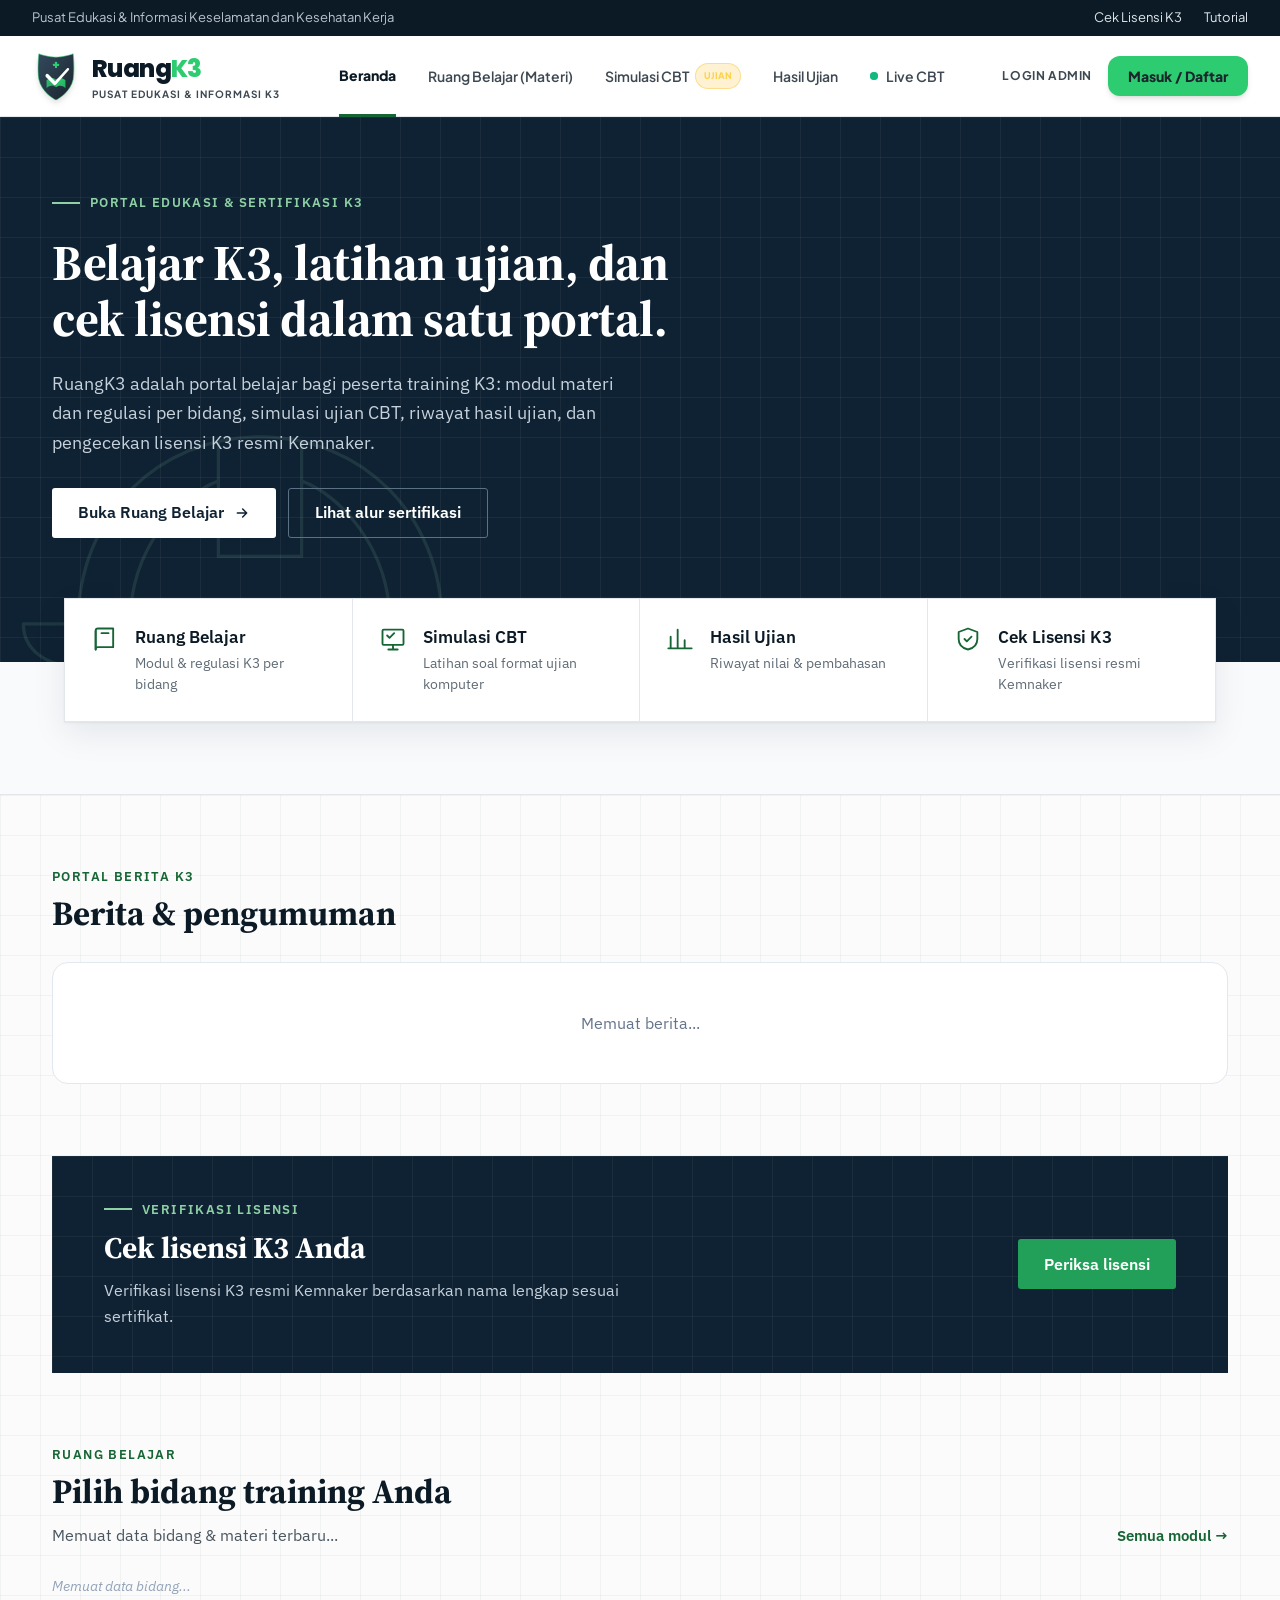
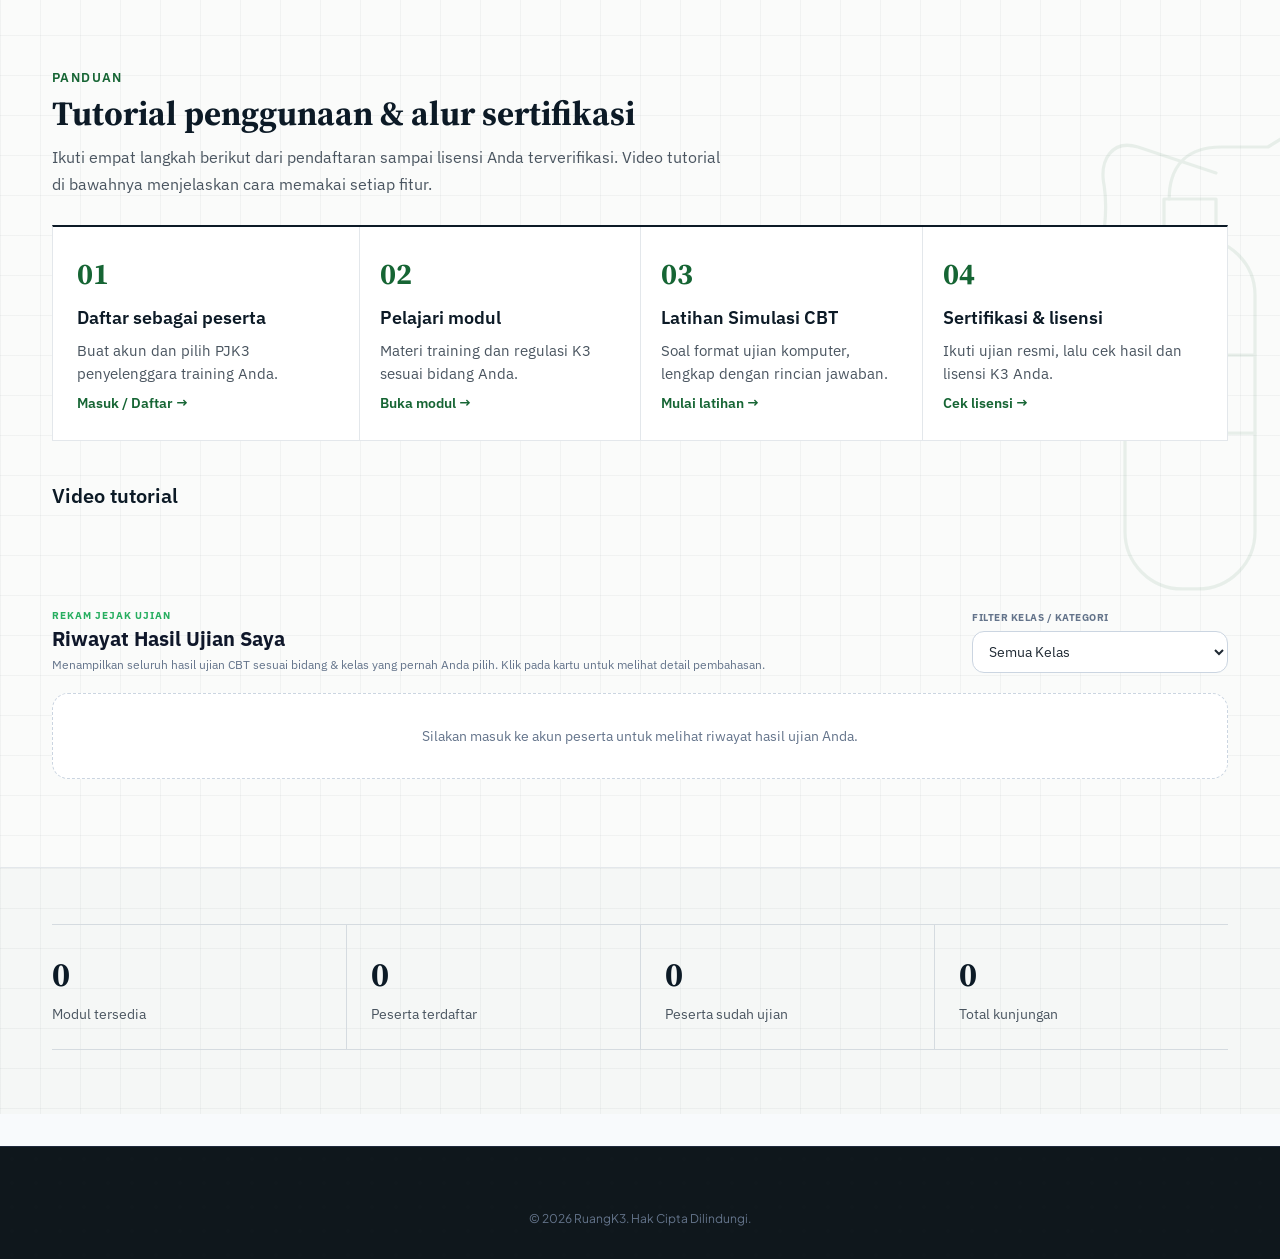
==== commit 608a8f85: "Daftar Hadir PAPA: materi Dokumentasi Harian khusus per alat (judul laporan sesuai alat yang dipilih" ====
--- a/daftar-hadir/index.html
+++ b/daftar-hadir/index.html
@@ -465,6 +465,7 @@
 .lp-day{border:1px solid var(--line);border-radius:10px;padding:10px;background:#fff;margin-top:10px}
 .lp-day .h{font-weight:700;margin-bottom:6px;font-size:13px}
 .lp-day input[type=text]{width:100%;border:1px solid #d1d5db;border-radius:8px;padding:8px 10px}
+.lp-mk{margin-top:6px;font-size:13px}.lp-mk summary{cursor:pointer;color:#1f4e8c;font-weight:600;padding:4px 0}.lp-mk label{display:flex;flex-direction:column;gap:3px;margin:6px 0 0;font-weight:600;color:#374151}.lp-mk input{font-weight:400}
 .lp-nr select,.lp-nr textarea,.lp-nr input[type=text]{width:100%;border:1px solid #d1d5db;border-radius:8px;padding:8px 10px;margin-top:6px;font:inherit;background:#fff}
 .lp-nr .auto{margin-top:6px;font-size:12px;color:#4b5563}
 .lp-nr .bls{margin:6px 0 0;padding:8px 10px;background:#f6f7f9;border-radius:8px;font-size:12px;line-height:1.5;color:#374151}
@@ -1257,7 +1258,7 @@
 const lapNorm = l => {
   const b = lapDefault(); l = l && typeof l === "object" ? l : {};
   const hari = {};
-  Object.keys(l.hari || {}).forEach(k => { const h = l.hari[k] || {}; hari[k] = { materi: String(h.materi || ""), fotos: (Array.isArray(h.fotos) ? h.fotos : []).filter(x => typeof x === "string" && x) }; });
+  Object.keys(l.hari || {}).forEach(k => { const h = l.hari[k] || {}; hari[k] = { materi: String(h.materi || ""), fotos: (Array.isArray(h.fotos) ? h.fotos : []).filter(x => typeof x === "string" && x) }; const mk = h.mk && typeof h.mk === "object" ? Object.fromEntries(Object.entries(h.mk).filter(([, v]) => typeof v === "string" && v.trim())) : {}; if (Object.keys(mk).length) hari[k].mk = mk; }); // mk: materi khusus per alat (PAPA), kunci kelasKey(alat)
   const s = (x, d) => { const o = { ...d, ...(x && typeof x === "object" ? x : {}) }; Object.keys(d).forEach(k => { o[k] = String(o[k] == null ? "" : o[k]); }); return o; };
   const nr = {}; Object.keys(l.nr || {}).forEach(k => { nr[k] = naraRow(l.nr[k]); });
   const nrOffN = {}; Object.keys(l.nrOff && typeof l.nrOff === "object" ? l.nrOff : {}).forEach(k => { if (l.nrOff[k] && NR_KEY.test(k)) nrOffN[k] = 1; });
@@ -1413,7 +1414,7 @@
 }
 function kelasEv(ev, k) {
   const ks = kelasList(ev.acara), a = ev.acara, kg = (a.kegiatan || "").trim(), hk = hariKelas(ev, k);
-  return {
+  const out = {
     ...ev, kelasNama: k,
     peserta: ev.peserta.filter(p => (p.nama || "").trim() && (k ? p.kelas === k : !ks.includes(p.kelas))),
     acara: { ...a, kegiatan: k ? (a.jenis === "angkat" ? judulAngkatKelas(k) : isB3(a) ? judulProgKelas(a, k) : (kg ? kg + " \u2013 " + k : k)) : a.kegiatan, ...(hk ? { hari: hk, tanggal: hk[0], tanggal2: hk[hk.length - 1] } : {}) }, // alat selain Kelas 1: hanya 4 hari pertama
@@ -1421,6 +1422,8 @@
       ? { ...ev.lap, nr: ((ev.lap.nrk || {})[kelasKey(k)]) || {}, nrOff: ((ev.lap.nrOffK || {})[kelasKey(k)]) || {}, nrHari: hariKelas(ev, k) }
       : { ...ev.lap, nr: ev.lap.nr || {}, nrHari: hariKelas(ev, k) } // narasumber: satu isian untuk semua alat; hari yang dicetak mengikuti kelas
   };
+  if (k && out.lap.hari) { const kk = kelasKey(k); out.lap = { ...out.lap, hari: Object.fromEntries(Object.entries(out.lap.hari).map(([d, h]) => [d, h && h.mk && h.mk[kk] ? { ...h, materi: h.mk[kk] } : h])) }; } // Dokumentasi Harian: materi khusus alat ini (bila diisi) menggantikan materi umum hari itu
+  return out;
 }
 function kelasGroups(ev) { // [{kelas, ev}] ; bukan PAPA = satu kelompok tanpa nama kelas
   if (!ev.acara.papa) return [{ kelas: "", ev }];
@@ -3279,6 +3282,14 @@
 /* ---------- tab 5: Laporan (Daftar Nilai, Daftar Nama, Dokumentasi Harian) ---------- */
 const lapHariOf = (ev, d) => (ev.lap.hari[d] = ev.lap.hari[d] || { materi: "", fotos: [] });
 const lapHari = d => lapHariOf(S, d);
+/* PAPA: materi Dokumentasi Harian khusus per alat (lap.hari[d].mk[kelasKey(alat)]). Kosong = memakai materi umum hari itu. Mencegah laporan alat lain ikut menulis mis. "Praktek Mobile Crane". */
+const mkFields = (d, h) => {
+  if (!S.acara.papa) return "";
+  const ks = kelasList(S.acara).filter(k => { const hk = hariKelas(S, k); return !hk || hk.includes(d); });
+  if (ks.length < 2) return "";
+  const mk = h.mk || {};
+  return `<details class="lp-mk"${Object.keys(mk).length ? " open" : ""}><summary>Materi khusus per alat (opsional)</summary>${ks.map(k => `<label>${esc(k)}<input type="text" data-f="materiK" data-k="${kelasKey(k)}" placeholder="Kosong = ${esc(h.materi || "materi umum di atas")}" value="${esc(mk[kelasKey(k)] || "")}" autocomplete="off"></label>`).join("")}</details>`;
+};
 const lpGet = path => path.split(".").reduce((o, k) => (o || {})[k], S.lap);
 const lpSet = (path, val) => { const k = path.split("."); let o = S.lap; while (k.length > 1) o = o[k.shift()]; o[k[0]] = val; };
 function fillLap() {
@@ -3344,7 +3355,7 @@
   $("#lpDays").innerHTML = days.length ? days.map((d, i) => {
     const h = L.hari[d] || { materi: "", fotos: [] };
     return `<div class="lp-day" data-day="${d}"><div class="h">DAY ${i + 1} · ${esc(fmtTgl(d))}</div>
-      <input type="text" data-f="materi" placeholder="Materi hari ini (mis. Regulasi Online)" value="${esc(h.materi)}" autocomplete="off">
+      <input type="text" data-f="materi" placeholder="Materi hari ini (mis. Regulasi Online)" value="${esc(h.materi)}" autocomplete="off">${mkFields(d, h)}
       <div class="hint" style="margin:4px 0"><b>${(h.fotos || []).length}</b> foto → <b>${Math.max(1, Math.ceil((h.fotos || []).length / 2))}</b> halaman di Word (2 foto per halaman)</div>
       <div class="lp-ph">${(h.fotos || []).map((u, k) => `<div class="t"><img src="${u}" alt=""><i>${k + 1}</i><button type="button" data-act="hdel" data-i="${k}" title="Hapus foto">✕</button></div>`).join("")}</div>
       <button class="btn sm primary" type="button" data-act="hfoto">📷 Tambah foto</button></div>`;
@@ -3385,6 +3396,7 @@
   const row = el.closest(".lp-r"), day = el.closest(".lp-day");
   if (row && (el.dataset.f === "ut" || el.dataset.f === "up" || el.dataset.f === "sm" || el.dataset.f === "et")) { const p = S.peserta[idx(row.dataset.id)]; if (p) { p[el.dataset.f] = el.value.trim(); if (el.dataset.f === "up" || el.dataset.f === "sm") { p.nl = p.nl || {}; delete p.nl[el.dataset.f]; /* isian manual: nilai link yang sama (penanda waktu lama) tidak menimpa lagi; link baru tetap bisa */ } changed(); if (el.dataset.f === "ut") row.querySelectorAll("[data-et]").forEach(x => { const on = x.dataset.et === p.ut; x.classList.toggle("on", on); x.setAttribute("aria-pressed", on); }); } }
   else if (day && el.dataset.f === "materi") { lapHari(day.dataset.day).materi = el.value; changed(); }
+  else if (day && el.dataset.f === "materiK" && el.dataset.k) { const h = lapHari(day.dataset.day), v = el.value; h.mk = h.mk || {}; if (v.trim()) h.mk[el.dataset.k] = v; else delete h.mk[el.dataset.k]; if (!Object.keys(h.mk).length) delete h.mk; changed(); }
 });
 $("#lapBox").addEventListener("change", e => {
   const el = e.target;
@@ -4759,7 +4771,7 @@
   payload(ev) {
     const a = { ...ev.acara, ttd: ev.acara.ttd ? "(file)" : "" };
     const days = hariList(ev.acara), LP = ev.lap || lapDefault();
-    const lap = { ...LP, s1: { ...LP.s1, ttd: LP.s1.ttd ? "(file)" : "" }, s2: { ...LP.s2, ttd: LP.s2.ttd ? "(file)" : "" }, hari: Object.fromEntries(Object.entries(LP.hari || {}).map(([d, h]) => [d, { materi: h.materi || "", n: (h.fotos || []).length }])), nr: Object.fromEntries(Object.entries(LP.nr || {}).map(([d, r]) => [d, { ...r, ttd: r.ttd ? "(file)" : "" }])), nrk: Object.fromEntries(Object.entries(LP.nrk || {}).map(([kk, D]) => [kk, Object.fromEntries(Object.entries(D || {}).map(([d, r]) => [d, { ...r, ttd: r.ttd ? "(file)" : "" }]))])) };
+    const lap = { ...LP, s1: { ...LP.s1, ttd: LP.s1.ttd ? "(file)" : "" }, s2: { ...LP.s2, ttd: LP.s2.ttd ? "(file)" : "" }, hari: Object.fromEntries(Object.entries(LP.hari || {}).map(([d, h]) => [d, { materi: h.materi || "", n: (h.fotos || []).length, ...(h.mk ? { mk: h.mk } : {}) }])), nr: Object.fromEntries(Object.entries(LP.nr || {}).map(([d, r]) => [d, { ...r, ttd: r.ttd ? "(file)" : "" }])), nrk: Object.fromEntries(Object.entries(LP.nrk || {}).map(([kk, D]) => [kk, Object.fromEntries(Object.entries(D || {}).map(([d, r]) => [d, { ...r, ttd: r.ttd ? "(file)" : "" }]))])) };
     a.folderNama = judulDasar(ev.acara); // nama folder di Drive (pendek)
     return {
       id: ev.id, created: ev.created, acara: a, wm: ev.wm, days, lap,
@@ -5036,7 +5048,7 @@
     const ev = normalize({
       id: d.id, created: d.created, wm: d.wm,
       acara: { ...d.acara, ttd: "" },
-      lap: (lp => ({ ...lp, s1: { ...(lp.s1 || {}), ttd: "" }, s2: { ...(lp.s2 || {}), ttd: "" }, hari: Object.fromEntries(Object.entries(lp.hari || {}).map(([k, h]) => [k, { materi: (h && h.materi) || "", fotos: [] }])), nr: Object.fromEntries(Object.entries(lp.nr || {}).map(([k, r]) => [k, { ...(r || {}), ttd: "" }])), nrk: Object.fromEntries(Object.entries(lp.nrk || {}).map(([kk, D]) => [kk, Object.fromEntries(Object.entries(D || {}).map(([k, r]) => [k, { ...(r || {}), ttd: "" }]))])) }))(d.lap || {}),
+      lap: (lp => ({ ...lp, s1: { ...(lp.s1 || {}), ttd: "" }, s2: { ...(lp.s2 || {}), ttd: "" }, hari: Object.fromEntries(Object.entries(lp.hari || {}).map(([k, h]) => [k, { materi: (h && h.materi) || "", fotos: [], ...(h && h.mk ? { mk: h.mk } : {}) }])), nr: Object.fromEntries(Object.entries(lp.nr || {}).map(([k, r]) => [k, { ...(r || {}), ttd: "" }])), nrk: Object.fromEntries(Object.entries(lp.nrk || {}).map(([kk, D]) => [kk, Object.fromEntries(Object.entries(D || {}).map(([k, r]) => [k, { ...(r || {}), ttd: "" }]))])) }))(d.lap || {}),
       peserta: (d.peserta || []).map(p => ({ id: p.id, nama: p.nama, instansi: p.instansi, kelas: p.kelas || "", foto: "", foto2: "", foto3: "", foto4: "", foto5: "", ttd: {}, sf: {}, batal: !!p.batal, remedial: !!p.remedial, ut: p.ut, up: p.up, sm: p.sm, nl: p.nl, et: p.et, hasil: p.hasil }))
     });
     const keys = Object.keys(files).filter(k => !k.startsWith("doc:")); // berkas Word tidak perlu diunduh
@@ -5214,7 +5226,7 @@
         d.onValue(this.r("dh_selfie_st"), snap => this.pullSelfieSoon(250, snap.val() || {}), () => { }); // selfie baru: jalur sendiri & cepat (tanpa menunggu tarik hasil PIC)
         d.onValue(this.r("dh_ttdp_st"), snap => this.pullTtdpSoon(250, snap.val() || {}), () => { }); // peserta tanda tangan lewat link: masuk langsung ke daftar hadir
         d.onValue(this.r("dh_nara_st"), snap => this.pullNaraSoon(250, snap.val() || {}), () => { }); // narasumber tanda tangan lewat link: masuk langsung ke baris narasumber (tanpa menunggu PIC)
-        d.onValue(this.r("dh_hasil"), () => this.pullSoon(), e => { this.err = /permission/i.test(String(e && e.message)) ? "rules" : "net"; this.status(); });
+        d.onValue(this.r("dh_hasil"), snap => { this.snapAll = snap.val() || {}; this.snapT = Date.now(); this.pullSoon(); }, e => { this.err = /permission/i.test(String(e && e.message)) ? "rules" : "net"; this.status(); });
         d.onValue(this.r("dh_upd"), snap => this.updSoon(snap.val() || {}), () => { }); // kegiatan diubah / dihapus di akun atau perangkat lain (admin utama <-> Faros): samakan langsung
       } catch (e) { this.ready = false; this.initP = null; this.err = "net"; }
       this.status(); return this.ready;
@@ -5258,6 +5270,7 @@
     idbGet("pic-wrd1").then(v => { if (!v) { EV.forEach(e => this.mark(e.id)); idbPut("pic-wrd1", 1).catch(() => { }); } }).catch(() => { }); // sekali: semua kegiatan dikirim ulang ke APK (data tambahan untuk Pratinjau Word: tanggal & penandatangan)
     idbGet("pic-lpmi1").then(v => { if (!v) { EV.forEach(e => this.mark(e.id)); idbPut("pic-lpmi1", 1).catch(() => { }); } }).catch(() => { }); // sekali: semua kegiatan (termasuk yang diunduh dari Drive / dibuat di admin LPMI01) dikirim ulang ke APK
     idbGet("pic-wm1").then(v => { if (!v) { const batas = Date.now() - 60 * 864e5; EV.forEach(e => { const l = (e.hari && e.hari[e.hari.length - 1]) || e.tanggal2 || e.tanggal; if (e.kegiatan && (!l || new Date(l + "T00:00:00").getTime() >= batas)) this.mark(e.id); }); idbPut("pic-wm1", 1).catch(() => { }); } }).catch(() => { }); // sekali: gambar yang hanya ada di website (kegiatan 60 hari terakhir) dikirim ke APK
+    this.jadwal();
     idbGet("pic-force1").then(v => { if (!v) setTimeout(async () => { if (!navigator.onLine) return; await this.pullAll(false, true); idbPut("pic-force1", 1).catch(() => { }); }, 15000); }).catch(() => { }); // sekali setelah pembaruan: tarik ulang hasil semua PIC untuk semua kegiatan
   },
   /** huruf A/B/C kegiatan kembar ikut dikirim ke APK PIC (node.sfx). Bila huruf suatu kegiatan berubah (mis. ada kegiatan kembar baru / yang lama dihapus), kegiatan itu dikirim ulang. */
@@ -5356,7 +5369,7 @@
     try { return await fn(); } finally { rel(); if (L[kid] && this.kl[kid] === L[kid]) { /* rantai tetap dipakai */ } }
   },
   coba(k, maks) { const c = (this.rc = this.rc || {}); c[k] = (c[k] || 0) + 1; return c[k] <= (maks || 3); }, // batas coba-ulang per sesi untuk gambar yang tercatat tetapi tidak terbaca
-  pullSoon(ms) { clearTimeout(this.pt); this.pt = setTimeout(() => this.pullAll(), ms || 800); },
+  pullSoon(ms) { clearTimeout(this.pt); this.pt = setTimeout(() => this.pullAll(false, false, true), ms || 300); }, // cepat: hasil PIC masuk ±0,3 dtk setelah server berubah
   /* gambar dari PIC: hanya yang berubah yang diunduh (sidik `mh` dari tiap akun PIC); tanpa `mh` (APK lama) / pertama kali: unduh semua */
   async mediaFor(kid, byPic, full) {
     const nodes = Object.values(byPic || {}).filter(x => x && typeof x === "object");
@@ -5372,23 +5385,24 @@
     for (let i = 0; i < perlu.length; i += 4) await Promise.all(perlu.slice(i, i + 4).map(async k => { const v = (await this.d.get(this.r(`dh_media/${kid}/${k}`))).val() || ""; C.v[k] = v; if (v) C.h[k] = mh[k]; else delete C.h[k]; })); // gambar yang belum terbaca (kosong) dicoba lagi pada penarikan berikutnya
     return C.v;
   },
-  async pullAll(manual, force) { // force: gabungkan ULANG hasil semua PIC ke semua kegiatan (abaikan tanda "sudah digabung"); laporan ringkas di this.rep
+  async pullAll(manual, force, live) { // live: dipanggil pendengar dh_hasil (data snapshot sudah ada, jalur samping punya pendengar sendiri) // force: gabungkan ULANG hasil semua PIC ke semua kegiatan (abaikan tanda "sudah digabung"); laporan ringkas di this.rep
     if (force) for (let i = 0; i < 120 && this.pulling; i++) await new Promise(r => setTimeout(r, 500)); // tunggu penarikan yang sedang berjalan
     if (this.pulling || !navigator.onLine) { if (this.pulling && !force) this.again = true; return 0; } // perubahan yang masuk saat penarikan berjalan: diulang setelah selesai (jangan terlewat)
     if (!(await this.load())) return 0;
     this.pulling = true; let total = 0;
     const rep = this.rep = { periksa: 0, ubah: 0, jenis: {}, tanpaPerangkat: 0 };
     try {
-      const all = (await this.d.get(this.r("dh_hasil"))).val() || {};
-      for (const kid of Object.keys(all)) {
+      const all = live && this.snapAll && Date.now() - this.snapT < 120e3 ? this.snapAll : (await this.d.get(this.r("dh_hasil"))).val() || {}; // pakai snapshot pendengar (tanpa unduh ulang seluruh dh_hasil)
+      const kids = Object.keys(all).sort((a, b) => (a === S.id ? -1 : b === S.id ? 1 : 0)); let nxK = 0; // kegiatan yang sedang dibuka didahulukan
+      const satu = async (kid) => {
         const nodes = Object.values(all[kid] || {}).filter(x => x && typeof x === "object");
-        const upd = Math.max(0, ...nodes.map(x => x.upd || 0)); if (!upd) continue;
-        if (!EV.some(e => e.id === kid)) { rep.tanpaPerangkat++; continue; }  // kegiatan ini tidak ada di perangkat ini
+        const upd = Math.max(0, ...nodes.map(x => x.upd || 0)); if (!upd) return;
+        if (!EV.some(e => e.id === kid)) { rep.tanpaPerangkat++; return; }  // kegiatan ini tidak ada di perangkat ini
         const cur = kid === S.id ? S : await idbGet("event:" + kid);
         const sig = Object.entries(all[kid] || {}).filter(([, x]) => x && typeof x === "object").map(([u, x]) => `${u}:${x.upd || 0}:${x.rev || 0}:${x.dev || ""}`).sort().join("|"); // sidik semua akun PIC (bukan hanya jam): HP dengan jam lebih lambat tidak terlewat
         const sudah = !!(cur && cur.pic && (cur.pic.msig ? cur.pic.msig === sig : (cur.pic.merged || 0) >= upd));
         const cek = sudah && !this.healed.has(kid); this.healed.add(kid);
-        if (!force && sudah && !(cek && this.picGaps(kid === S.id ? S : normalize(cur), all[kid]) > 0)) continue;  // sudah digabung (sekali per sesi diperiksa: foto/TTD yang dicatat PIC tetapi tidak ada di kegiatan ini ikut digabung ulang)
+        if (!force && sudah && !(cek && this.picGaps(kid === S.id ? S : normalize(cur), all[kid]) > 0)) return;  // sudah digabung (sekali per sesi diperiksa: foto/TTD yang dicatat PIC tetapi tidak ada di kegiatan ini ikut digabung ulang)
         const media = await this.mediaFor(kid, all[kid], force);
         await this.lock(kid, async () => {
         const ev = kid === S.id ? S : normalize(await idbGet("event:" + kid));
@@ -5404,13 +5418,11 @@
         }
         if (n) toast(`Hasil dari PIC masuk: ${ev.acara.kegiatan || "kegiatan"}.`);
         });
-      }
+      };
+      await Promise.all(Array.from({ length: Math.min(3, kids.length) }, async () => { while (nxK < kids.length) await satu(kids[nxK++]); })); // 3 kegiatan sekaligus (dulu satu per satu)
       this.err = "";
     } catch (e) { this.err = /permission/i.test(String(e && e.message)) ? "rules" : "net"; }
-    total += await this.pullSelfie();
-    total += await this.pullNilai();
-    total += await this.pullNara();
-    total += await this.pullTtdp();
+    if (!live || manual || force) { const r4 = await Promise.all([this.pullSelfie(), this.pullNilai(), this.pullNara(), this.pullTtdp()].map(p => Promise.resolve(p).catch(() => 0))); total += r4.reduce((a, b) => a + (+b || 0), 0); } // jalur samping bersamaan (dulu berurutan); tiap jalur juga punya pendengar sendiri
     this.pulling = false; this.status(); if (this.again) { this.again = false; this.pullSoon(300); }
     if (manual && !force) toast(total ? "Hasil PIC diperbarui." : (this.err ? "Gagal memeriksa hasil PIC." : "Belum ada hasil baru dari PIC."));
     else if (manual && this.err) toast("Gagal memeriksa hasil PIC (cek koneksi / aturan Firebase).");
@@ -5786,6 +5798,35 @@
     finally { this.cleaning = false; }
     return n;
   },
+  /* Sinkron penuh terjadwal (permintaan Adrian): pada waktu di JADWAL_SINKRON, perangkat admin yang sedang membuka aplikasi menjalankan sinkron penuh.
+     Perangkat yang mati / tertutup saat jadwal tiba menjalankannya LANGSUNG begitu dibuka (sekali per jadwal per perangkat, penanda IDB "sinkron-jadwal-<t>"). */
+  JADWAL_SINKRON: [Date.UTC(2026, 10, 15, 21, 0)], // 16 Nov 2026 06.00 WIT (= 05.00 WITA = 04.00 WIB)
+  async jadwal() {
+    clearTimeout(this.jt); const now = Date.now();
+    for (const t of this.JADWAL_SINKRON) {
+      if (t > now) { if (t - now < 864e5) this.jt = setTimeout(() => this.jadwal(), t - now + 500); continue; }
+      if (now - t > 30 * 864e5 || await idbGet("sinkron-jadwal-" + t).catch(() => 1)) continue; // jadwal lama sekali / sudah dijalankan di perangkat ini
+      if (!navigator.onLine) { window.addEventListener("online", () => this.jadwal(), { once: true }); return; }
+      if (await this.penuh()) await idbPut("sinkron-jadwal-" + t, Date.now()).catch(() => { });
+      else this.jt = setTimeout(() => this.jadwal(), 5 * 60e3); // gagal (sinyal / Drive): coba lagi 5 menit
+      return;
+    }
+  },
+  async penuh() { // semua kegiatan: kirim ke APK, unduh semua dari Drive, tarik ulang hasil semua akun PIC, lalu kirim lagi yang berubah
+    if (this.penuhJalan) return false; this.penuhJalan = true;
+    try {
+      for (let i = 0; loadBusy && i < 120; i++) await sleepMs(1000);
+      if (!(await this.load())) return false;
+      toast("Sinkron penuh terjadwal: menyamakan semua absensi website dan aplikasi PIC…");
+      EV.forEach(e => { if (e && e.id) this.dirty.add(e.id); }); await idbPut("pic-pub", [...this.dirty]).catch(() => { });
+      await this.flush();
+      if (Cloud.ready()) { try { await Cloud.reconcile(true); await sleepMs(300); for (let i = 0; i < 240 && Cloud.alBusy; i++) await sleepMs(500); } catch (_) { } }
+      await this.pullAll(false, true); if (this.err) return false;
+      await this.flush();
+      const r = this.rep || {}; toast(`Sinkron penuh selesai: ${r.periksa || 0} kegiatan diperiksa, ${r.ubah || 0} mendapat data baru dari PIC.`);
+      return true;
+    } catch (e) { return false; } finally { this.penuhJalan = false; }
+  },
   async manual() {
     if (!navigator.onLine) { toast("Tidak ada internet."); return; }
     this.hash = {}; await idbPut("pic-hash", this.hash); this.mark(S.id);
